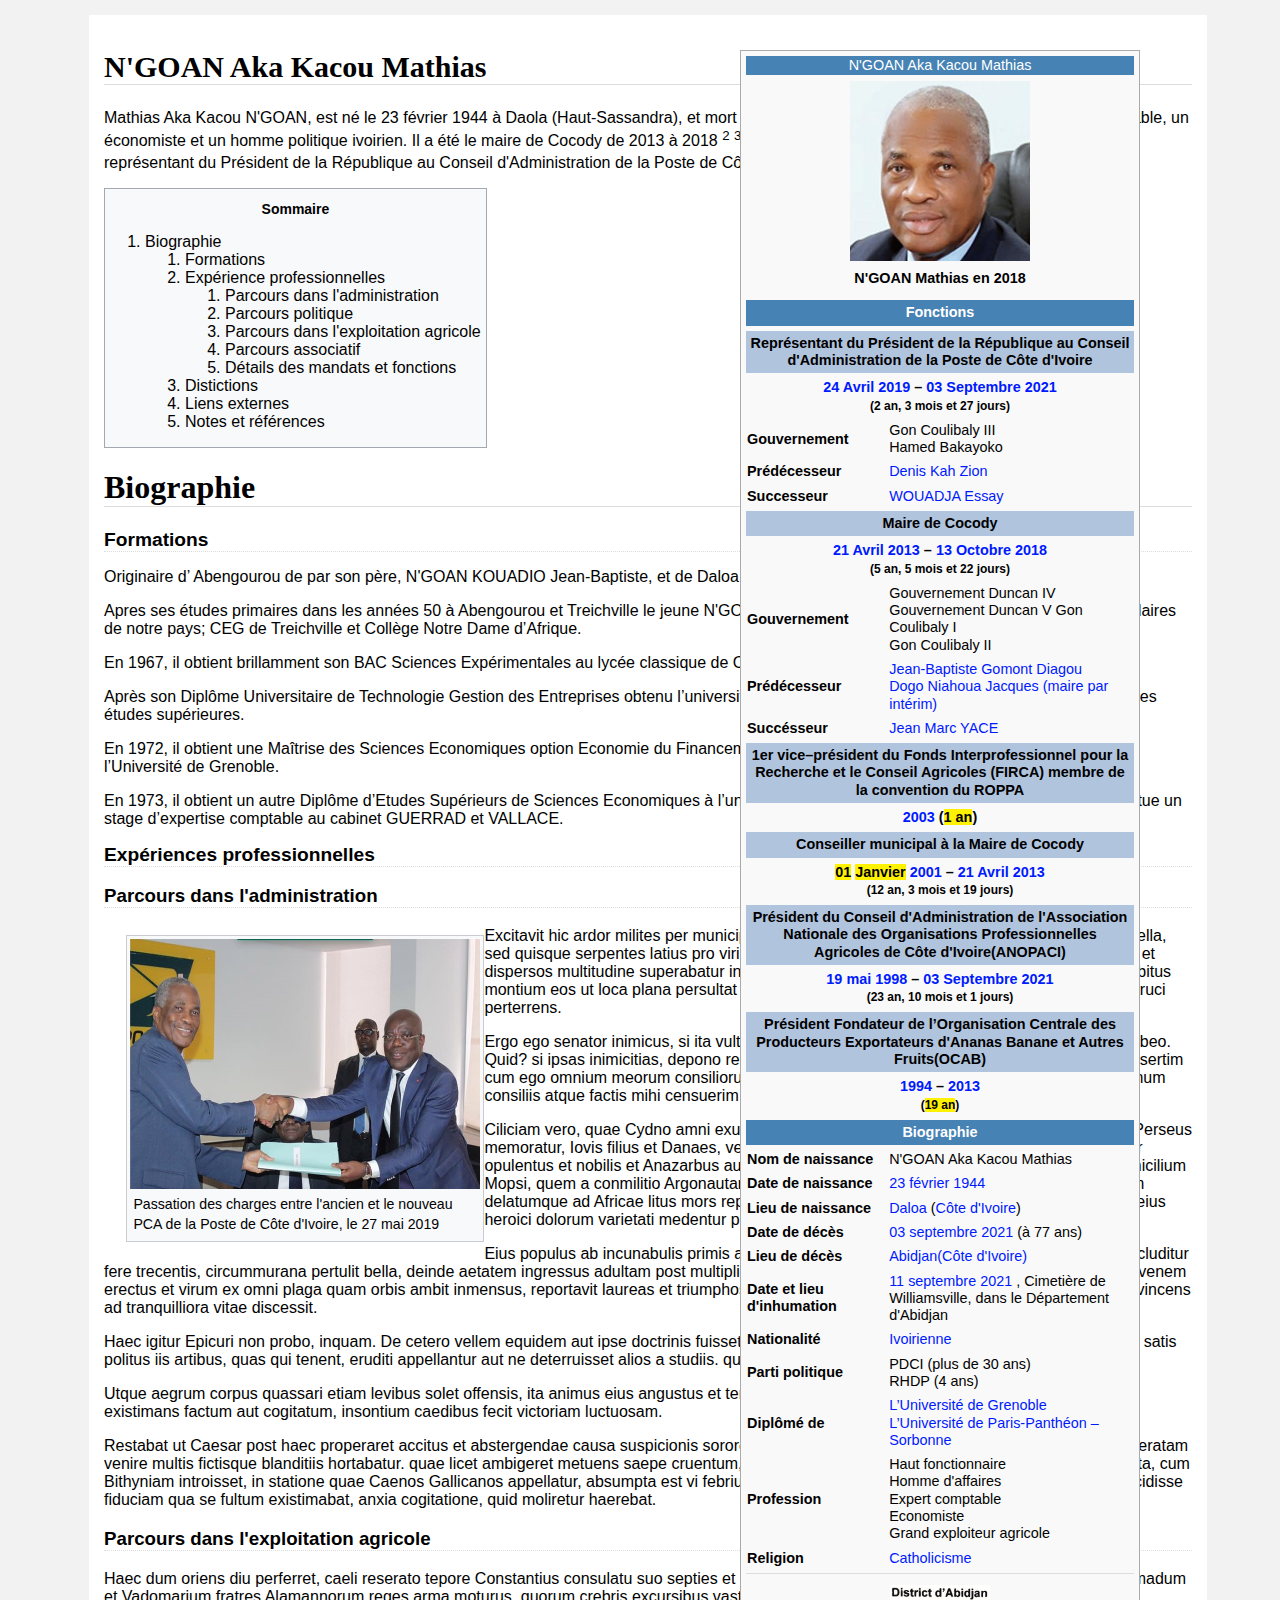
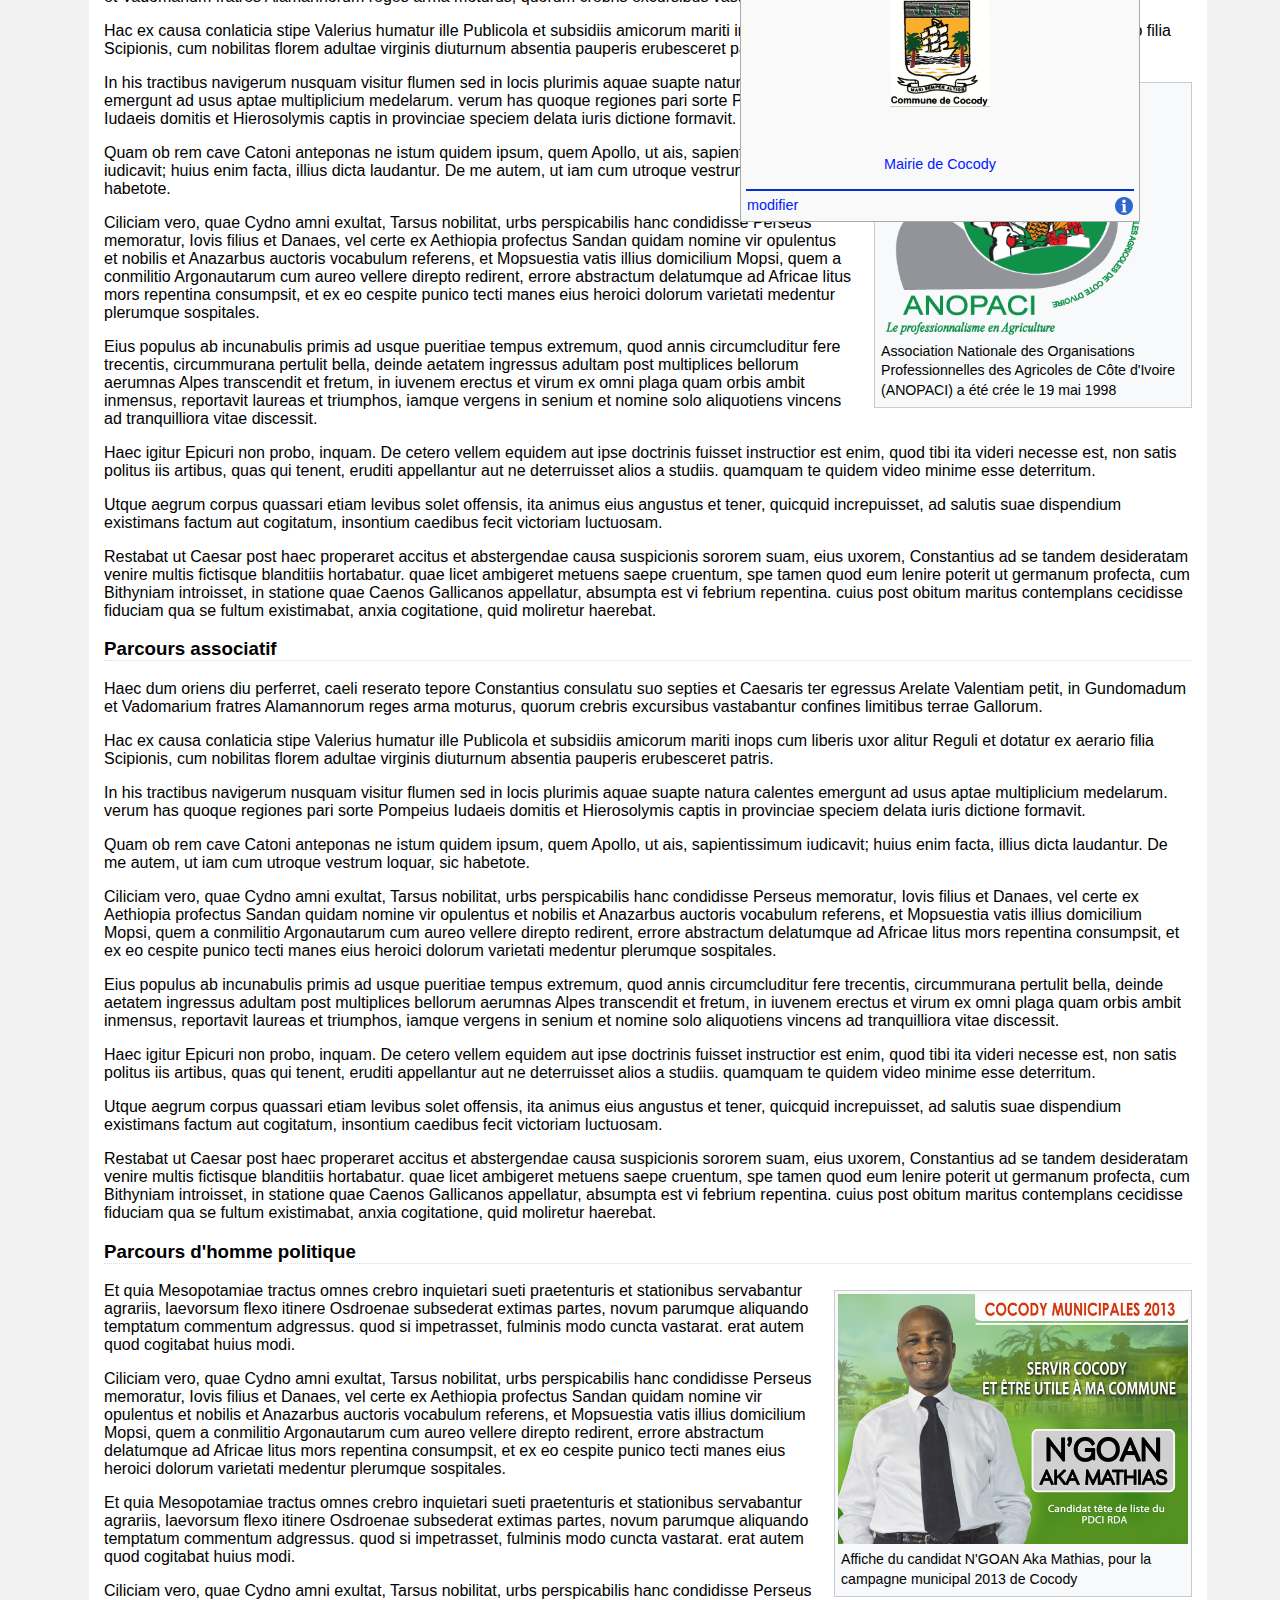
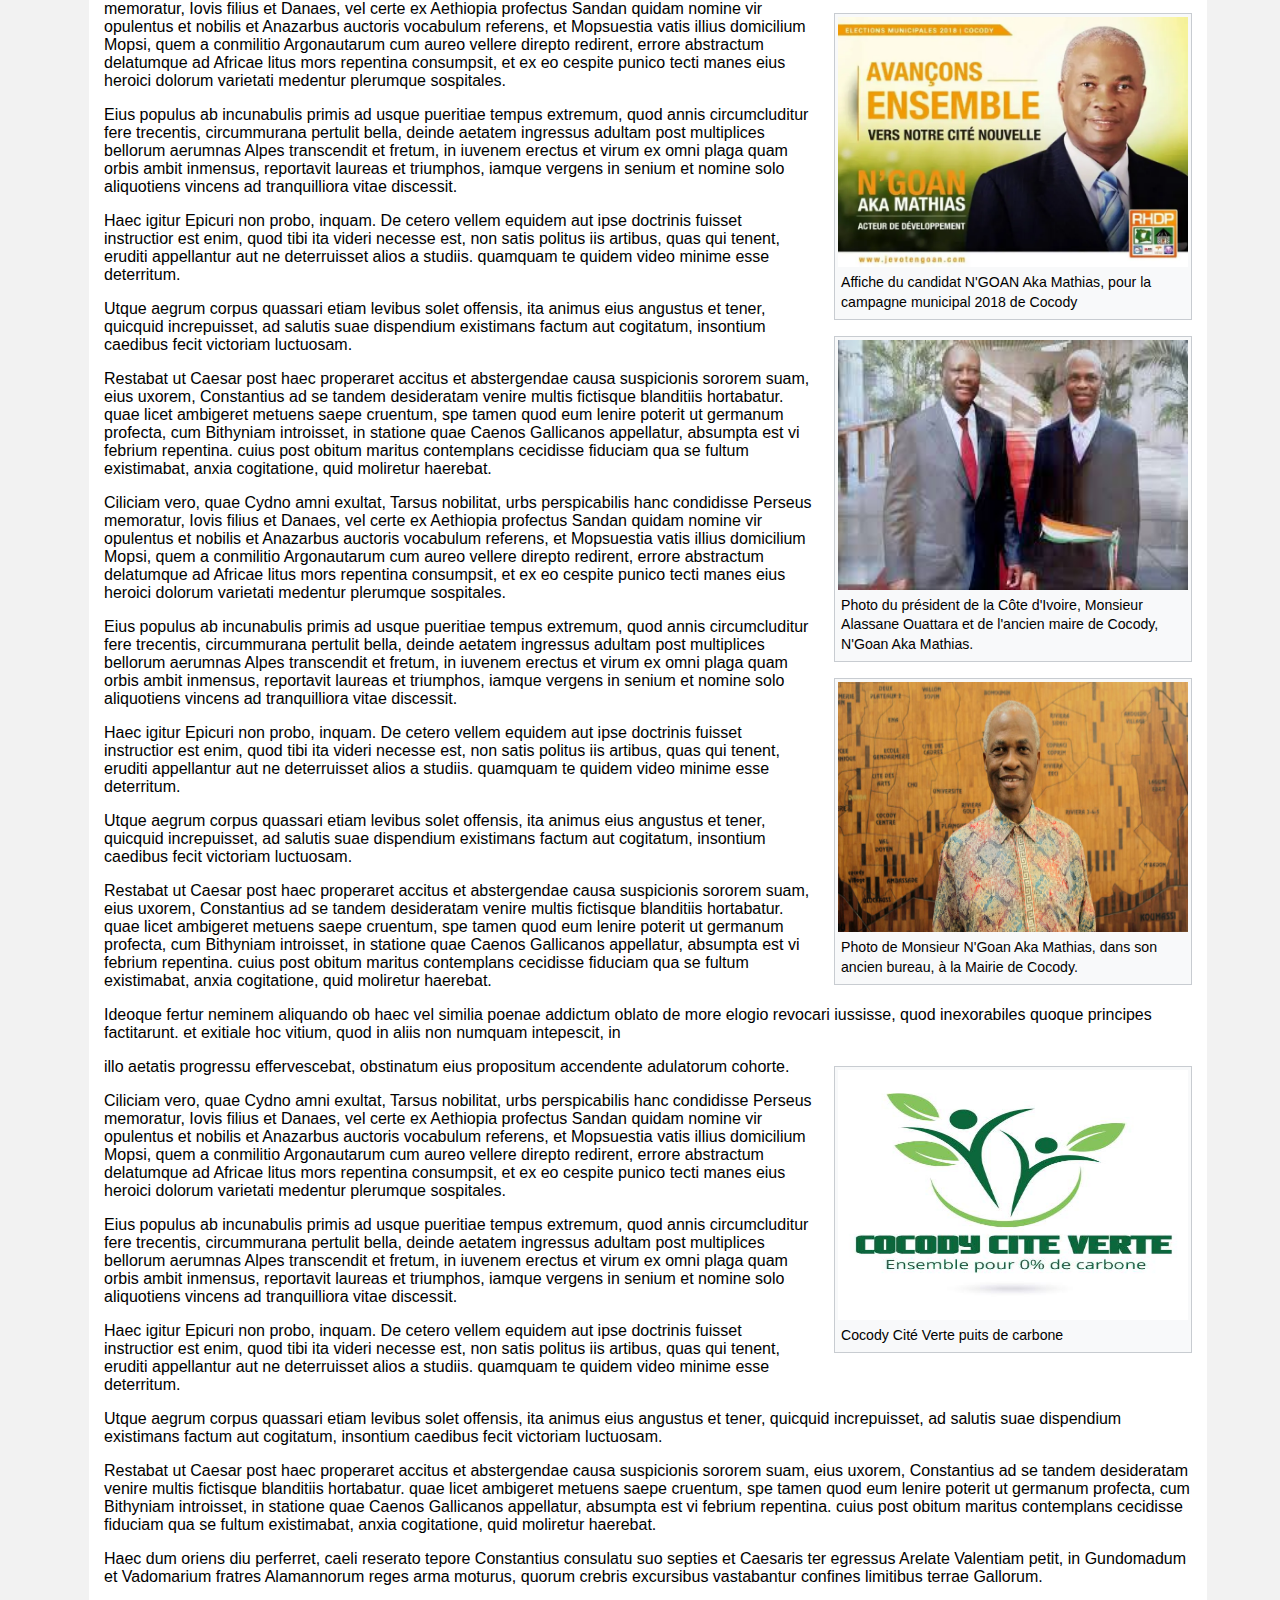
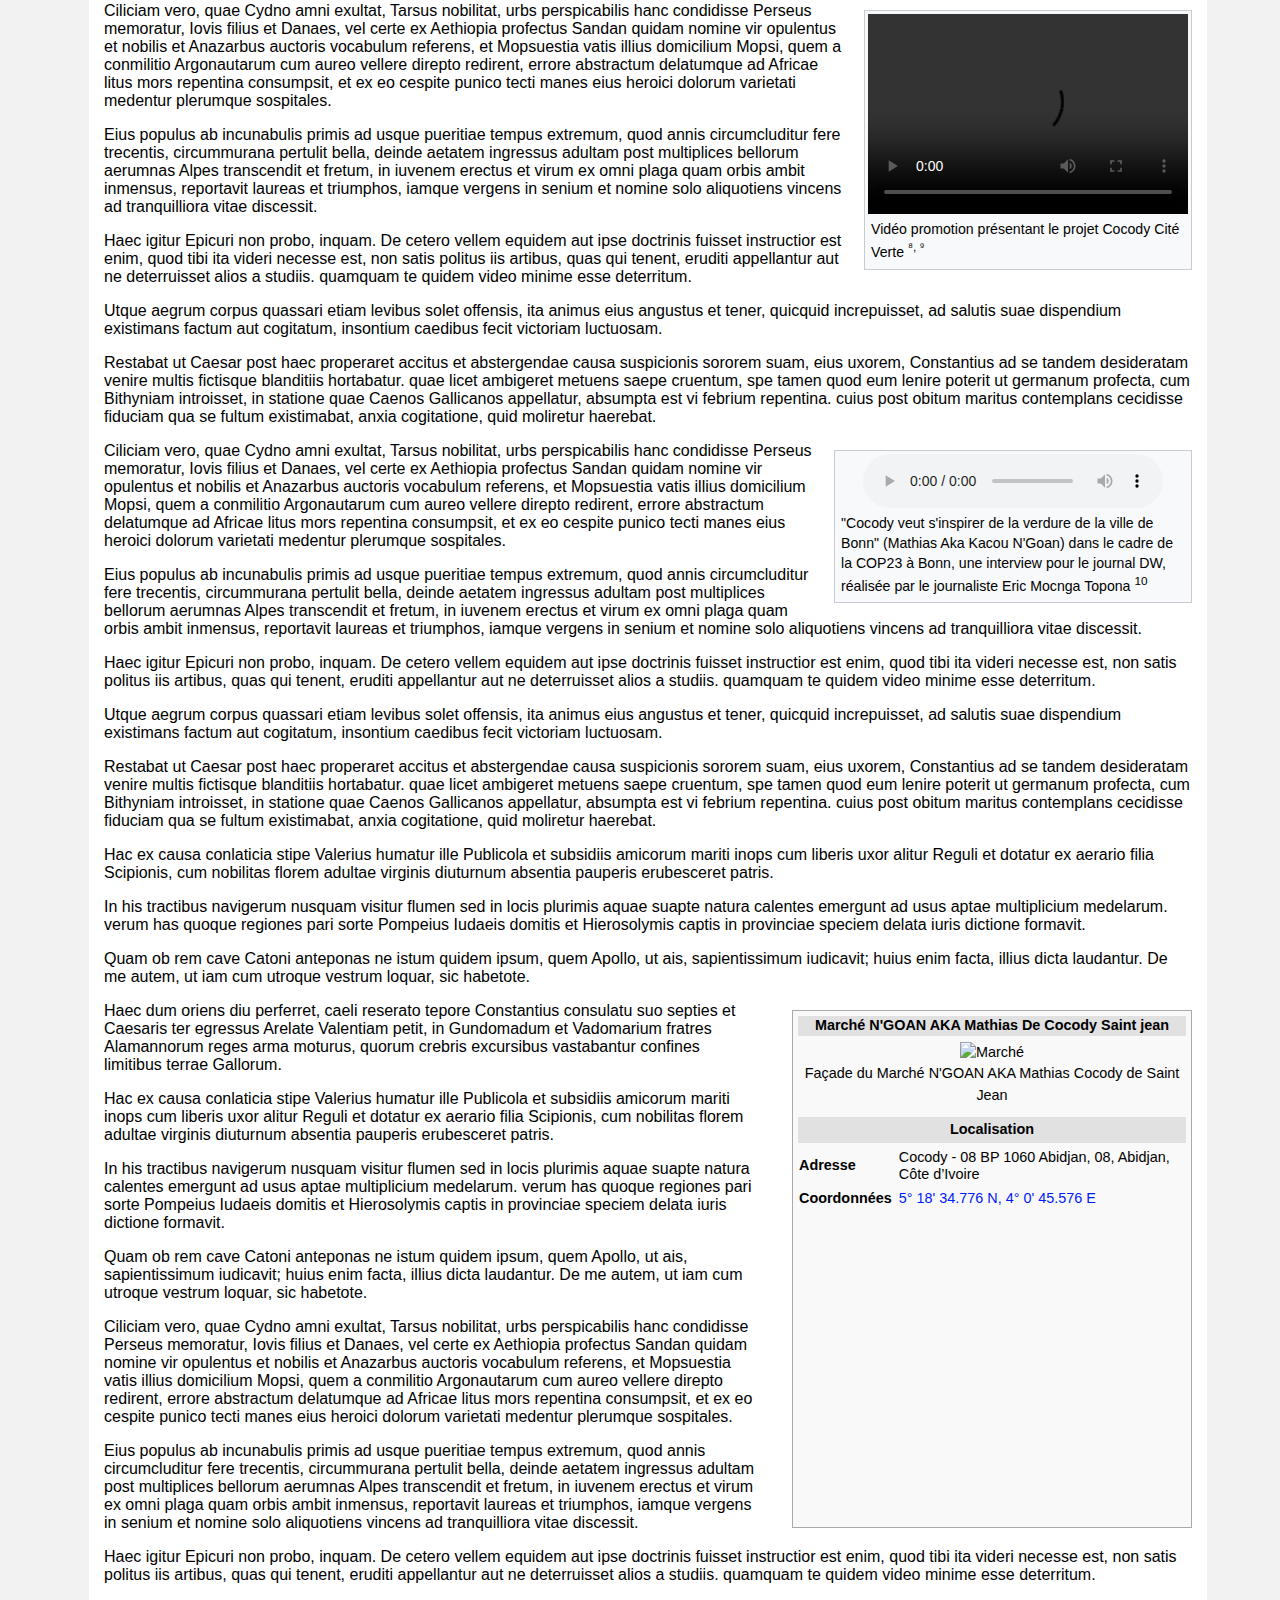
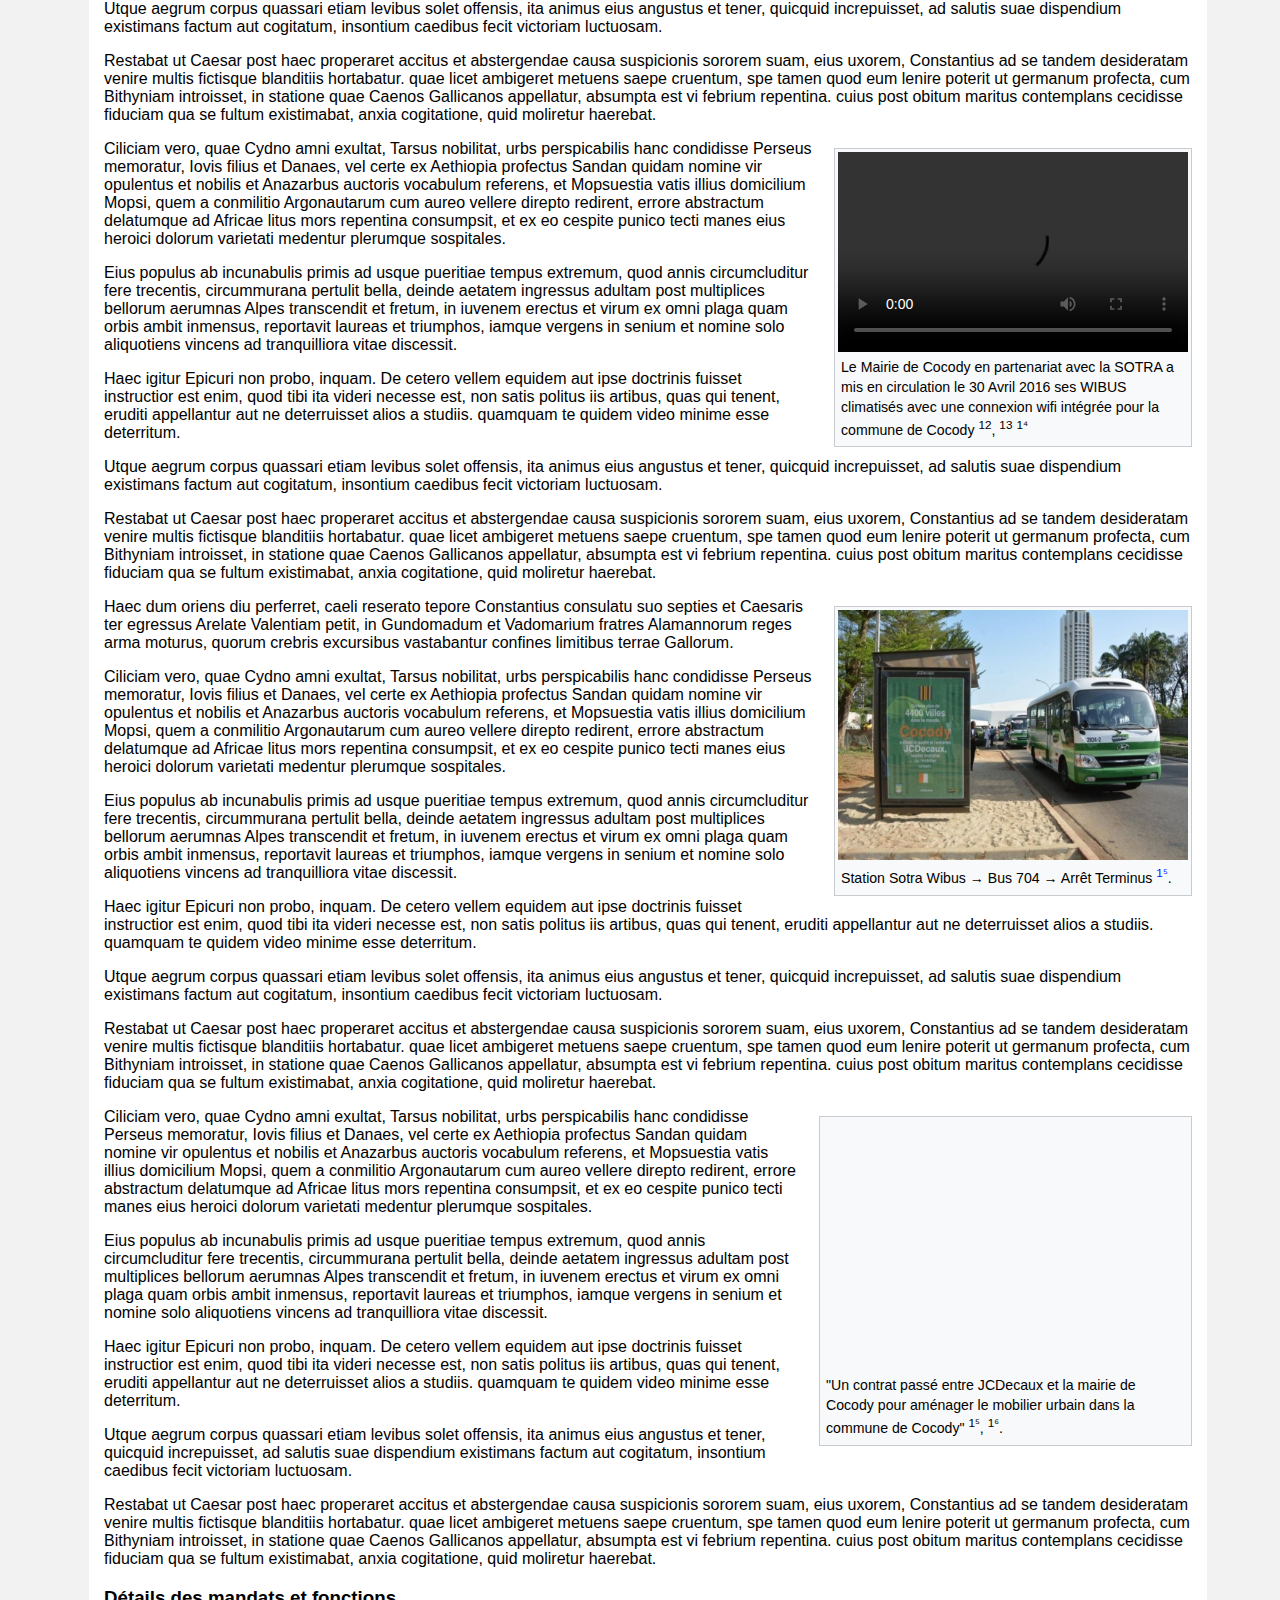
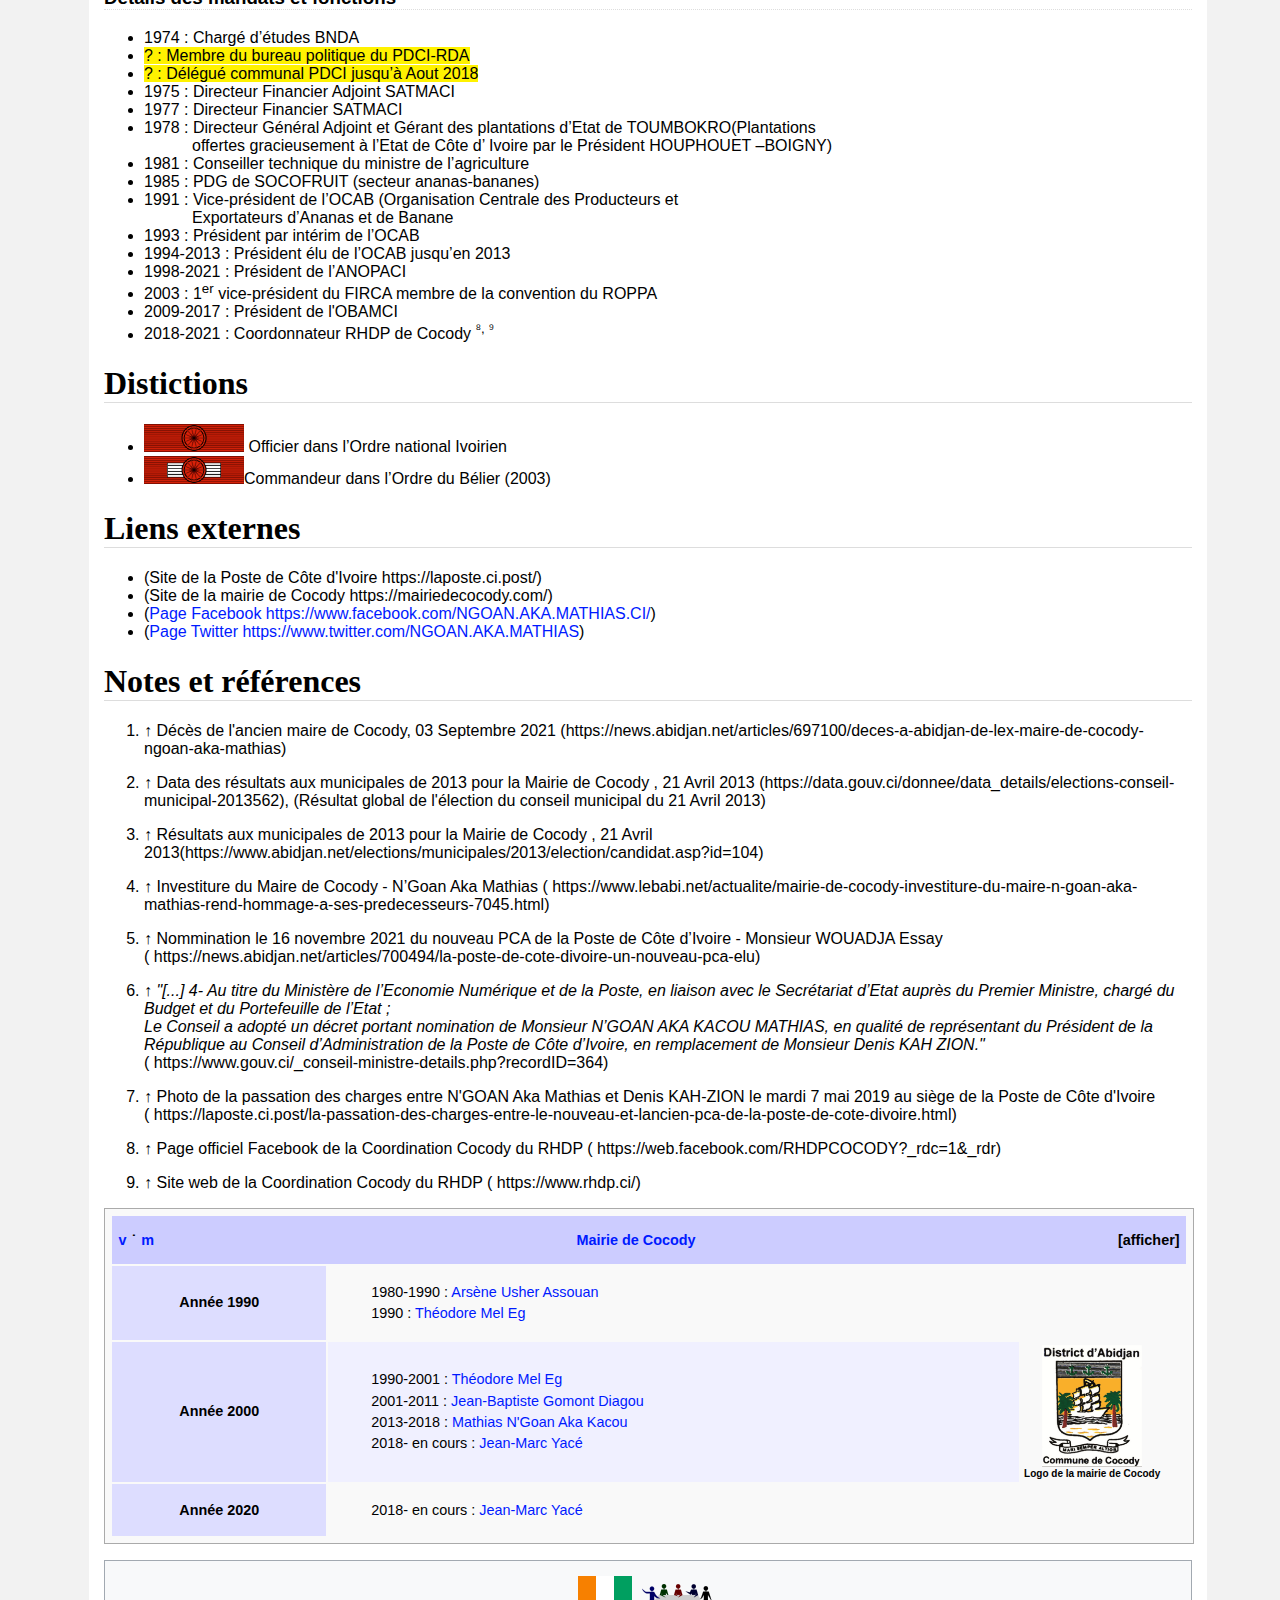
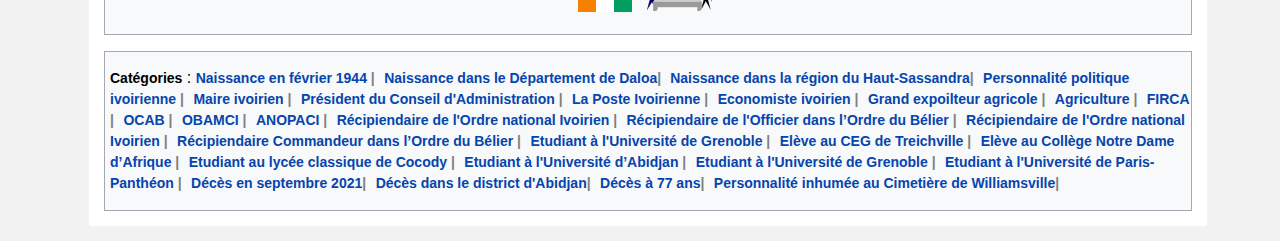
==== index.html @ 284e98de "Rename ngam-maj-media-queries.html to index.html" ====
<!DOCTYPE html>
<html>
  <head>
    <meta charset="utf-8">
    <title>NGAM</title>
    <link rel="stylesheet" type="text/css" href="design/asset.css">
    <link rel="stylesheet" media="screen and (max-width:1000px)" type="text/css" href="design/reso-smartphone.css">
    <link rel="stylesheet" type="text/css" href="fonts/fonts.css">
    <link rel="icon" type="image/jpg" sizes="16x16" href="imgs/logos/logo_wikipedia.png">
    <link rel="stylesheet" type="text/css" href="design/shape.css">
  </head>
  <body>
    <a href="top-arrow"></a>
    <div class="content-container">
      <main id="content">
        <h1 class="t-name">N'GOAN Aka Kacou Mathias</h1>
        <!--<hr width="60%" align="left" color="#DDDDDD" border="4">-->
        <div class="intro">
          <p class="intro-descr">Mathias Aka Kacou N'GOAN, est né le 23 février 1944 à <a href="https://fr.wikipedia.org/wiki/Daloa">Daola</a> <a href="https://fr.wikipedia.org/wiki/Haut-Sassandra">(Haut-Sassandra)</a>, et mort le 03 septembre 2021 <a href="https://news.abidjan.net/articles/697100/deces-a-abidjan-de-lex-maire-de-cocody-ngoan-aka-mathias" target="_blank" class="exposant"><span id="up-one">1</span></a>, à <a href="https://fr.wikipedia.org/wiki/Abidjan" target="_blank">Abidjan</a>, est un expert comptable, un économiste et un homme politique ivoirien. Il a été le maire de <a href="https://fr.wikipedia.org/wiki/Cocody" target="_blank" >Cocody</a>  de 2013 à 2018 <a href="https://www.abidjan.net/elections/municipales/2013/election/candidat.asp?id=104" target="_blank" class="exposant"><span id="up-two">2</span></a> <a href="https://data.gouv.ci/donnee/data_details/elections-conseil-municipal-2013562" target="_blank" class="exposant"><span id="up-three">3</span></a> <a href="https://www.lebabi.net/actualite/mairie-de-cocody-investiture-du-maire-n-goan-aka-mathias-rend-hommage-a-ses-predecesseurs-7045.html" target="_blank" class="exposant"><span id="up-four">4</span></a>. Du 24 Avril 2019 au 03 Septembre 2021 <a href="https://news.abidjan.net/articles/700494/la-poste-de-cote-divoire-un-nouveau-pca-elu" target="_blank" class="exposant"><span id="up-five">5</span></a>, il a été le représentant du <a href="https://fr.wikipedia.org/wiki/Alassane_Ouattara">Président de la République</a> au Conseil d'Administration de la <a href="https://fr.wikipedia.org/wiki/La_Poste_de_C%C3%B4te_d%27Ivoire" target="_blank">Poste de Côte d'Ivoire</a> <a href="http://www.gouv.ci/_conseil-ministre-details.php?recordID=364" target="_blank" class="exposant"><span id="up-six">6</span></a> <a href="https://laposte.ci.post/la-passation-des-charges-entre-le-nouveau-et-lancien-pca-de-la-poste-de-cote-divoire.html" target="_blank" class="exposant"><span id="up-seven">7</span></a>.
          </p>
          <!-- <p>Expert comptable de profession et économiste de profession, il adhère au PDCI en ****. </p>
            <p>Economiste (à compléter)</p>
            <p>Homme d'affaires (à compléter)</p>
            <p>Homme politique (à compléter)</p> -->
        </div>
        <div class="sum">
          <h2 id="t1-nav">Sommaire</h2>
          <nav>
            <ol>
            <li>
              <a href="#bio">Biographie</a>
              <ol>
                <li><a href="#training">Formations</a></li>
                <li>
                  <a href="#exp-pro">Expérience professionnelles</a>
                  <ol>
                    <li>
                      <a href="#pol-a">Parcours dans l'administration</a>
                    </li>
                      <!-- <li>
                      <a href="#pol-h-a">Parcours d'homme d'affaires</a>
                      </li> -->
                    <li>
                      <a href="#pol-p">Parcours politique</a>
                    </li>
                    <li>
                      <a href="#pol-gea">Parcours dans l'exploitation agricole</a>
                    </li>
                    <li>
                      <a href="#pol-asso">Parcours associatif</a>
                    </li>
                    <li>
                      <a href="#fonct">Détails des mandats et fonctions</a>
                    </li>
                  </ol>
                </li>
                <li>
                  <a href="#distinctions">Distictions</a>
                </li>
                <li>
                  <a href="#link-ex">Liens externes</a>
                </li>
                <!-- <li>
                  <a href="#biblio">Bibliographie</a>
                  </li> -->
                <li>
                  <a href="#ref">Notes et références</a>
                </li>
                <!-- <li>
                  <a href="#adds">Voir aussi</a>
                  <ol>
                    <li><a href="#connexes">Articles connexes</a></li>
                  </ol>
                  </li> -->
              </ol>
          </nav>
        </div>
        <div class="sidebar-right">
        <table class="tb-right">
        <tbody>
        <tr>
        <td colspan="2" class="entete" style="background-color:#4682B4;color:#FFFFFF; text-align: center;">N'GOAN Aka Kacou Mathias</td>
        </tr>
        <tr>
        <th colspan="2" style="text-align:center; line-height: 1.5em;"><a href="imgs/NGAM.jpg" class="image" title="N'GOAN Mathias"><img alt="Illustration" src="imgs/NGAM.jpg" decoding="async" width="auto" height="auto"></a> <br>N'GOAN Mathias en 2018</th>
        </tr> 
        <tr>
        <tr><th colspan="2" style="padding:4px; text-align:center; background-color:#4682B4; color:#FFFFFF">Fonctions</th></tr>
        </tr>
        <tr>
        <th colspan="2" style="padding:4px; text-align:center; background-color:#B0C4DE; color:#000000">Représentant du Président de la République au Conseil d'Administration de la Poste de Côte d'Ivoire
        </th>
        </tr>
        <tr>
        <td colspan="2" style="text-align:center;">
        <b><time class="nowrap date-lien" datetime="2019-04-24" data-sort-value="2019-04-24"><a href="" title="24 Avril">24</a> <a href="" title="Janvier 2017">Avril</a> <a href="" title="2019">2019</a></time> – <time class="nowrap date-lien" datetime="2021-09-03" data-sort-value="2021-09-03"><a href="" title="03 Septembre">03</a> <a href="" title="Septembre 2021">Septembre</a> <a href="" title="2021">2021</a></time><br><small>(<span data-sort-value="&amp;&amp;&amp;&amp;&amp;&amp;&amp;&amp;&amp;&amp;&amp;&amp;0540" class="datasortkey">2&nbsp;an, 3&nbsp;mois et 27&nbsp;jours</span>)</small></b>
        </td>
        </tr>
        <tr>
        <th scope="row" style="text-align:left;">Gouvernement
        </th>
        <td><a href="https://fr.wikipedia.org/wiki/Gouvernement_Coulibaly_III/Bakayoko" title="Gon Coulibaly I">Gon Coulibaly III</a><br/>
        <a href="https://fr.wikipedia.org/wiki/Gouvernement_Coulibaly_III/Bakayoko" title="Hamed Bakayoko">Hamed Bakayoko</a>
        </td>
        </tr>
        <tr>
        <th scope="row" style="text-align:left;">Prédécesseur
        </th>
        <td><a href="" title="Denis Kah Zion">Denis Kah Zion</a>
        </td>
        </tr>
        <tr>
        <th scope="row" style="text-align:left;">Successeur
        </th>
        <td><a href="" title="WOUADJA Essay" target="_blank"> WOUADJA Essay</a> 
        </td>
        </tr>
        <tr>
        <th colspan="2" style="padding:4px; text-align:center; background-color:#B0C4DE; color:#000000">Maire de Cocody
        </th>
        </tr>
        <tr>
        <td colspan="2" style="text-align:center;"><b><time class="nowrap date-lien" datetime="2013-04-21" data-sort-value="2013-04-21"><a href="" title="21 Avril">21</a> <a href="" title="Janvier 2017">Avril</a> <a href="" title="2013">2013</a></time> – <time class="nowrap date-lien" datetime="2018-07-04" data-sort-value="2018-10-13"><a href="" title="13 Octobre">13</a> <a href="" title="Octobre 2018">Octobre</a> <a href="" title="2018">2018</a></time><br><small>(<span data-sort-value="&amp;&amp;&amp;&amp;&amp;&amp;&amp;&amp;&amp;&amp;&amp;&amp;0540" class="datasortkey">5&nbsp;an, 5&nbsp;mois et 22&nbsp;jours</span>)</small></b></td>
        </tr>
        <tr>
        <th scope="row" style="text-align:left;">Gouvernement
        </th>
        <td>
        <a href="https://fr.wikipedia.org/wiki/Gouvernement_Duncan_IV" title="Gouvernement Duncan IV">Gouvernement Duncan IV</a><br/>
        <a href="https://fr.wikipedia.org/wiki/Gouvernement_Duncan_V" title="Gouvernement Duncan V">Gouvernement Duncan V</a>
        <a href="https://fr.wikipedia.org/wiki/Gouvernement_Coulibaly_I" title="Gon Coulibaly I">Gon Coulibaly I</a><br/>
        <a href="https://fr.wikipedia.org/wiki/Gouvernement_Coulibaly_II" title="Gon Coulibaly II">Gon Coulibaly II</a>
        </td>
        </tr>
        <tr>
        <th scope="row" style="text-align:left;">Prédécesseur
        </th>
        <td><a href="" title="Jean-Baptiste Gomont Diagou">Jean-Baptiste Gomont Diagou</a><br/>
        <a href="" title="Dogo Niahoua Jacques">Dogo Niahoua Jacques (maire par intérim)</a>
        </td>
        </tr>
        <th scope="row" style="text-align:left;">Succésseur
        </th>
        <td><a href="" title="Jean Marc YACE">Jean Marc YACE</a>
        </td>
        </tr>
        <tr>
        <th colspan="2" style="padding:4px; text-align:center; background-color:#B0C4DE; color:#000000">1er vice–président du Fonds Interprofessionnel pour la Recherche et le Conseil Agricoles (FIRCA) membre de la convention du ROPPA
        </th>
        </tr>
        <tr>
        <td colspan="2" style="text-align:center;"><b><time class="nowrap date-lien" datetime="1994" data-sort-value="1994"><a href="" title="21 Avril"><mark></mark></a> <a href="" title="Janvier 1994"><mark></mark></a> <a href="" title="2013">2003</a></time> <!-- – <time class="nowrap date-lien" datetime="2013" data-sort-value="2013"><a href="" title="2013"><mark></mark></a> <a href="" title="2013"><mark></mark></a> <a href="" title="2018">2013</a></time><br><small> -->(<span data-sort-value="&amp;&amp;&amp;&amp;&amp;&amp;&amp;&amp;&amp;&amp;&amp;&amp;0540" class="datasortkey"><mark>1&nbsp;an</mark></span>)</small></b></td>
        </tr>
        <tr>
        <th colspan="2" style="padding:4px; text-align:center; background-color:#B0C4DE; color:#000000">Conseiller municipal à la Maire de Cocody
        </th>
        </tr>
        <tr>
        <td colspan="2" style="text-align:center;"><b><time class="nowrap date-lien" datetime="2013-04-21" data-sort-value="2001-01-01"><a href="" title="01 Janvier"><mark>01</mark></a> <a href="" title="Janvier 2001"><mark>Janvier</mark></a> <a href="" title="2001">2001</a></time> – <time class="nowrap date-lien" datetime="2013-04-21" data-sort-value="2013-04-21"><a href="" title="21 Avril">21</a> <a href="" title="Octobre 2018">Avril</a> <a href="" title="2013">2013</a></time><br><small>(<span data-sort-value="&amp;&amp;&amp;&amp;&amp;&amp;&amp;&amp;&amp;&amp;&amp;&amp;0540" class="datasortkey">12&nbsp;an, 3&nbsp;mois et 19&nbsp;jours</span>)</small></b></td>
        </tr>
        <tr>
        <th colspan="2" style="padding:4px; text-align:center; background-color:#B0C4DE; color:#000000">Président du Conseil d'Administration de l'Association Nationale des Organisations Professionnelles Agricoles de Côte d'Ivoire(ANOPACI)
        </th>
        </tr>
        <tr>
          <td colspan="2" style="text-align:center;"><b><time class="nowrap date-lien" datetime="1998-05-19" data-sort-value="1998-05-19"><a href="" title="19 mai">19</a> <a href="" title="mai 1998">mai</a> <a href="" title="1998">1998</a></time> – <time class="nowrap date-lien" datetime="2021-09-03" data-sort-value="2021-09-03"><a href="" title="03 septembre">03</a> <a href="" title="Septembre 2021">Septembre</a> <a href="" title="2021">2021</a></time><br><small>(<span data-sort-value="&amp;&amp;&amp;&amp;&amp;&amp;&amp;&amp;&amp;&amp;&amp;&amp;0540" class="datasortkey">23&nbsp;an, 10&nbsp;mois et 1&nbsp;jours</span>)</small></b></td>
        </tr>
        <tr>
        <th colspan="2" style="padding:4px; text-align:center; background-color:#B0C4DE; color:#000000">Président Fondateur de l’Organisation Centrale des Producteurs Exportateurs d'Ananas Banane et Autres Fruits(OCAB)
        </th>
        </tr>
        <tr>
        <td colspan="2" style="text-align:center;"><b><time class="nowrap date-lien" datetime="1994" data-sort-value="1994"><a href="" title="21 Avril"><mark></mark></a> <a href="" title="Janvier 1994"><mark></mark></a> <a href="" title="2013">1994</a></time> – <time class="nowrap date-lien" datetime="2013" data-sort-value="2013"><a href="" title="2013"><mark></mark></a> <a href="" title="2013"><mark></mark></a> <a href="" title="2018">2013</a></time><br><small>(<span data-sort-value="&amp;&amp;&amp;&amp;&amp;&amp;&amp;&amp;&amp;&amp;&amp;&amp;0540" class="datasortkey"><mark>19&nbsp;an</mark></span>)</small></b></td>
        </tr>
        <!-- <tr>
          <th colspan="2" style="padding:4px; text-align:center; background-color:#B0C4DE; color:#000000">Président Fondateur de l’Organisation des producteurs –exportateurs de Bananes, Ananas, de Mangues et autres fruits de COTE D'IVOIRE(OBAMCI)
          </th>
          </tr>
          <tr>
          <td colspan="2" style="text-align:center;"><b><time class="nowrap date-lien" datetime="1994" data-sort-value="1994"><a href="" title="10 Août"><mark>10</mark></a> <a href="" title="Août 2009"><mark>Août</mark></a> <a href="" title="2013">2009</a></time> – <time class="nowrap date-lien" datetime="2013" data-sort-value="2013"><a href="" title="2013"><mark></mark></a> <a href="" title="2013"><mark></mark></a> <a href="" title="2018">2013</a></time><br><small>(<span data-sort-value="&amp;&amp;&amp;&amp;&amp;&amp;&amp;&amp;&amp;&amp;&amp;&amp;0540" class="datasortkey"><mark>19&nbsp;an</mark></span>)</small></b></td>
          </tr> -->
        <tr>
        <th colspan="2" style="padding:4px; text-align:center; background-color:#4682B4; color:#FFFFFF">Biographie</th>
        </tr>
        <tr>
        <th scope="row" style="text-align:left;"><span class="nowrap">Nom de naissance</span>
        </th>
        <td>N'GOAN Aka Kacou Mathias
        </td>
        </tr>
        <tr>
        <th scope="row" style="text-align:left;"><span class="nowrap">Date de naissance</span>
        </th>
        <td><time class="nowrap date-lien bday" datetime="1944-02-23" data-sort-value="1944-02-23"><a href="" title="23 Février">23</a> <a href="" title="Février 1944">février</a> <a href="" title="1944">1944</a></time> <span class="noprint"></span>
        </td>
        </tr>
        <tr>
        <th scope="row" style="text-align:left;"><span class="nowrap">Lieu de naissance</span>
        </th>
        <td><a href="" title="Daloa">Daloa</a> (<a href="" title="Côte d'Ivoire">Côte d'Ivoire</a>)
        </td>
        </tr> 
        <tr>
          <th scope="row" style="text-align:left;"><span class="nowrap">Date de décès</span>
          </th>
          <td><time class="nowrap date-lien bday" datetime="2021-09-03" data-sort-value="2021-09-03"><a href="" title="03 Septembre">03</a> <a href="" title="03 Septembre 2021">septembre</a> <a href="" title="2021">2021</a></time> <span class="noprint">(à 77&nbsp;ans)</span>
          </td>
          </tr>
          <tr>
          <th scope="row" style="text-align:left;"><span class="nowrap">Lieu de décès</span>
          </th>
          <td>
            <a href="" title="Abidjan">Abidjan(Côte d'Ivoire)</a>
          </td>
          </tr>
          <tr>
          <th scope="row" style="text-align:left;"><span class="nowrap">Date et lieu d'inhumation</span>
          </th>
          <td>
            <time class="nowrap date-lien dday" datetime="2021-09-11" data-sort-value="2021-09-11"><a href="" title="11 Septembre">11</a> <a href="" title="11 Septembre 2021">septembre</a> <a href="" title="2021">2021</a></time>  , Cimetière de Williamsville, dans le Département d'Abidjan
          </td>
          </tr>
        <tr>
        <th scope="row" style="text-align:left;">Nationalité
        </th>
        <td><a href="" title="Côte d'Ivoire">Ivoirienne</a>
        </td>
        </tr>
        <tr>
        <th scope="row" style="text-align:left;"><span class="nowrap">Parti politique</span>
        </th>
        <td>
        <a href="https://fr.wikipedia.org/wiki/Parti_d%C3%A9mocratique_de_C%C3%B4te_d'Ivoire-Rassemblement_d%C3%A9mocratique_africain" title="">PDCI (plus de 30 ans)</a><br>
        <a href="/wiki/Rassemblement_des_houphou%C3%ABtistes_pour_la_d%C3%A9mocratie_et_la_paix" title="Rassemblement des houphouëtistes pour la démocratie et la paix">RHDP (4 ans)</a>
        </td>
        </tr>
        <tr>
        <th scope="row">Diplômé de
        </th>
        <td><a href="" title="">L’Université de Grenoble</a><br/>
        <a href="" title="">L’Université de Paris-Panthéon –Sorbonne</a>
        </td>
        </tr>
        <tr>
        <th scope="row">Profession
        </th>
        <td><a href="https://fr.wikipedia.org/wiki/Haute_fonction_publique" title="">Haut fonctionnaire</a><br/>
        <a href="https://fr.wikipedia.org/wiki/Personnalit%C3%A9_du_monde_des_affaires" title="">Homme d'affaires</a><br/>
        <a href="https://fr.wikipedia.org/wiki/Expert-comptable" title="">Expert comptable</a><br/>
        <a href="https://fr.wikipedia.org/wiki/%C3%89conomiste" title="">Economiste</a><br>
        <a href="https://fr.wikipedia.org/wiki/Exploitant_agricole" title="">Grand exploiteur agricole</a>
        </td>
        </tr>
        <tr>
        <th scope="row">Religion
        </th>
        <td><a href="" title="">Catholicisme</a><br/>
        </td>
        </tr>
        <tr>
        <td colspan="2" class="top-line"><div class="bloc-logo"><a href="" title=""><img src="imgs/logos/logo-mairie-cocody.jpg" alt="" width="100px" class="logo-mdc l-old-mdc"></div></a><br/>
        </td>
        </tr> 
        <tr>
        <td colspan="2" class="sec-last-col"><div class="bloc-logo"><p class="t-t"><a href="">Mairie de Cocody</a> </p></div>
        </td>
        </tr>
        <tr>
        <td colspan="2" class="last-col"><div class="bloc-logo">
        <a href="">modifier</a> 
        <a href=""><img src="imgs/pictos/info-simple.png" alt="" class="info-right"></a>
        </div>
        </td>
        </tr>
        </tbody>
        </table>
        </div>	
        <article id="left_side">
        <h1 id="bio">Biographie</h1>
        <h2 id="training">Formations</h2>
        <p>Originaire d’ Abengourou de par son père, N'GOAN KOUADIO Jean-Baptiste, et de Daloa de par sa mère.</p>
       <div class="p1">
         <p>Apres ses études primaires dans les années 50 à Abengourou et Treichville
          le jeune N'GOAN est admis dans les plus prestigieuses écoles secondaires de notre pays; CEG de Treichville et Collège Notre Dame d’Afrique.</p>
        <p>En 1967, il obtient brillamment son BAC Sciences Expérimentales au lycée classique de Cocody.</p>
        <p>Après son Diplôme Universitaire de Technologie Gestion des Entreprises obtenu l’université d’Abidjan en 1969, il Part en France pour poursuivre ses études supérieures.</p>
        <p>En 1972, il obtient une Maîtrise des Sciences Economiques option Economie du Financement et un Diplôme d’Etudes Comptables Supérieures à l’Université de Grenoble.</p>
        <p>En 1973, il obtient un autre Diplôme d’Etudes Supérieurs de Sciences Economiques à l’université de PARIS-PANTHEON –SORBONNE puis effectue un stage d’expertise comptable au cabinet GUERRAD et VALLACE.</p>
        
       </div> 
        <h2 id="exp-pro">Expériences professionnelles</h2>
        <h3 id="pol-a">Parcours dans l'administration</h3>
       
        <div class="thumb p-left">
          <div class="thumbinner" style="width:350px;">
            <a href="imgs/passation-charges-pci.jpg" class="image"><img alt="" src="imgs/passation-charges-pci.jpg" decoding="async" width="350" height="250" class="thumbimage" data-file-width="1816" data-file-height="1368">
            </a>  
            <div class="thumbcaption">
              <div class="magnify">
                <a href="imgs/passation-charges-pci.jpg" class="internal" title="Agrandir">
                </a>
              </div>
                Passation des charges entre l'ancien et le nouveau PCA de la Poste de Côte d'Ivoire, le 27 mai 2019 
              </div>
          </div>
        </div>
        <div class="p1">
        <p>Excitavit hic ardor milites per municipia plurima, quae isdem conterminant, dispositos et castella, sed quisque serpentes latius pro viribus repellere moliens, nunc globis confertos, aliquotiens et dispersos multitudine superabatur ingenti, quae nata et educata inter editos recurvosque ambitus montium eos ut loca plana persultat et mollia, missilibus obvios eminus lacessens et ululatu truci perterrens.</p>
        <p>Ergo ego senator inimicus, si ita vultis, homini, amicus esse, sicut semper fui, rei publicae debeo. Quid? si ipsas inimicitias, depono rei publicae causa, quis me tandem iure reprehendet, praesertim cum ego omnium meorum consiliorum atque factorum exempla semper ex summorum hominum consiliis atque factis mihi censuerim petenda.</p>
      </div>
      <p>Ciliciam vero, quae Cydno amni exultat, Tarsus nobilitat, urbs perspicabilis hanc condidisse Perseus memoratur, Iovis filius et Danaes, vel certe ex Aethiopia profectus Sandan quidam nomine vir opulentus et nobilis et Anazarbus auctoris vocabulum referens, et Mopsuestia vatis illius domicilium Mopsi, quem a conmilitio Argonautarum cum aureo vellere direpto redirent, errore abstractum delatumque ad Africae litus mors repentina consumpsit, et ex eo cespite punico tecti manes eius heroici dolorum varietati medentur plerumque sospitales.</p>
        <p>Eius populus ab incunabulis primis ad usque pueritiae tempus extremum, quod annis circumcluditur fere trecentis, circummurana pertulit bella, deinde aetatem ingressus adultam post multiplices bellorum aerumnas Alpes transcendit et fretum, in iuvenem erectus et virum ex omni plaga quam orbis ambit inmensus, reportavit laureas et triumphos, iamque vergens in senium et nomine solo aliquotiens vincens ad tranquilliora vitae discessit.</p>
        <p>Haec igitur Epicuri non probo, inquam. De cetero vellem equidem aut ipse doctrinis fuisset instructior est enim, quod tibi ita videri necesse est, non satis politus iis artibus, quas qui tenent, eruditi appellantur aut ne deterruisset alios a studiis. quamquam te quidem video minime esse deterritum.</p>
        <p>Utque aegrum corpus quassari etiam levibus solet offensis, ita animus eius angustus et tener, quicquid increpuisset, ad salutis suae dispendium existimans factum aut cogitatum, insontium caedibus fecit victoriam luctuosam.</p>
        <p>Restabat ut Caesar post haec properaret accitus et abstergendae causa suspicionis sororem suam, eius uxorem, Constantius ad se tandem desideratam venire multis fictisque blanditiis hortabatur. quae licet ambigeret metuens saepe cruentum, spe tamen quod eum lenire poterit ut germanum profecta, cum Bithyniam introisset, in statione quae Caenos Gallicanos appellatur, absumpta est vi febrium repentina. cuius post obitum maritus contemplans cecidisse fiduciam qua se fultum existimabat, anxia cogitatione, quid moliretur haerebat.</p>
        

        <h3 id="pol-gea">Parcours dans l'exploitation agricole</h3>

          <p>Haec dum oriens diu perferret, caeli reserato tepore Constantius consulatu suo septies et Caesaris ter egressus Arelate Valentiam petit, in Gundomadum et Vadomarium fratres Alamannorum reges arma moturus, quorum crebris excursibus vastabantur confines limitibus terrae Gallorum.</p>
          <p>Hac ex causa conlaticia stipe Valerius humatur ille Publicola et subsidiis amicorum mariti inops cum liberis uxor alitur Reguli et dotatur ex aeraribco filia Scipionis, cum nobilitas florem adultae virginis diuturnum absentia pauperis erubesceret patris.</p>

          <div class="thumb p-right">
            <div class="thumbinner" style="width:310px;">
              <a href="imgs/logos/anopaci-logo.png" class="image"><img alt="" src="imgs/logos/anopaci-logo.png" decoding="async" width="300" height="250" class="thumbimage" data-file-width="1816" data-file-height="1368">
              </a>  
              <div class="thumbcaption">
                <div class="magnify">
                  <a href="imgs/logos/anopaci-logo.png" class="internal" title="Agrandir">
                  </a>
                </div>
                  Association Nationale des Organisations Professionnelles des Agricoles de Côte d'Ivoire (ANOPACI) a été crée le 19 mai 1998 
                </div>
            </div>
          </div>

          <p>In his tractibus navigerum nusquam visitur flumen sed in locis plurimis aquae suapte natura calentes emergunt ad usus aptae multiplicium medelarum. verum has quoque regiones pari sorte Pompeius Iudaeis domitis et Hierosolymis captis in provinciae speciem delata iuris dictione formavit.</p>
          <p>Quam ob rem cave Catoni anteponas ne istum quidem ipsum, quem Apollo, ut ais, sapientissimum iudicavit; huius enim facta, illius dicta laudantur. De me autem, ut iam cum utroque vestrum loquar, sic habetote.</p>
          <p>Ciliciam vero, quae Cydno amni exultat, Tarsus nobilitat, urbs perspicabilis hanc condidisse Perseus memoratur, Iovis filius et Danaes, vel certe ex Aethiopia profectus Sandan quidam nomine vir opulentus et nobilis et Anazarbus auctoris vocabulum referens, et Mopsuestia vatis illius domicilium Mopsi, quem a conmilitio Argonautarum cum aureo vellere direpto redirent, errore abstractum delatumque ad Africae litus mors repentina consumpsit, et ex eo cespite punico tecti manes eius heroici dolorum varietati medentur plerumque sospitales.</p>
<p>Eius populus ab incunabulis primis ad usque pueritiae tempus extremum, quod annis circumcluditur fere trecentis, circummurana pertulit bella, deinde aetatem ingressus adultam post multiplices bellorum aerumnas Alpes transcendit et fretum, in iuvenem erectus et virum ex omni plaga quam orbis ambit inmensus, reportavit laureas et triumphos, iamque vergens in senium et nomine solo aliquotiens vincens ad tranquilliora vitae discessit.</p>
<p>Haec igitur Epicuri non probo, inquam. De cetero vellem equidem aut ipse doctrinis fuisset instructior est enim, quod tibi ita videri necesse est, non satis politus iis artibus, quas qui tenent, eruditi appellantur aut ne deterruisset alios a studiis. quamquam te quidem video minime esse deterritum.</p>
<p>Utque aegrum corpus quassari etiam levibus solet offensis, ita animus eius angustus et tener, quicquid increpuisset, ad salutis suae dispendium existimans factum aut cogitatum, insontium caedibus fecit victoriam luctuosam.</p>
<p>Restabat ut Caesar post haec properaret accitus et abstergendae causa suspicionis sororem suam, eius uxorem, Constantius ad se tandem desideratam venire multis fictisque blanditiis hortabatur. quae licet ambigeret metuens saepe cruentum, spe tamen quod eum lenire poterit ut germanum profecta, cum Bithyniam introisset, in statione quae Caenos Gallicanos appellatur, absumpta est vi febrium repentina. cuius post obitum maritus contemplans cecidisse fiduciam qua se fultum existimabat, anxia cogitatione, quid moliretur haerebat.</p>


          <h3 id="pol-asso">Parcours associatif</h3>

          <p>Haec dum oriens diu perferret, caeli reserato tepore Constantius consulatu suo septies et Caesaris ter egressus Arelate Valentiam petit, in Gundomadum et Vadomarium fratres Alamannorum reges arma moturus, quorum crebris excursibus vastabantur confines limitibus terrae Gallorum.</p>
          <p>Hac ex causa conlaticia stipe Valerius humatur ille Publicola et subsidiis amicorum mariti inops cum liberis uxor alitur Reguli et dotatur ex aerario filia Scipionis, cum nobilitas florem adultae virginis diuturnum absentia pauperis erubesceret patris.</p>
          <p>In his tractibus navigerum nusquam visitur flumen sed in locis plurimis aquae suapte natura calentes emergunt ad usus aptae multiplicium medelarum. verum has quoque regiones pari sorte Pompeius Iudaeis domitis et Hierosolymis captis in provinciae speciem delata iuris dictione formavit.</p>
          <p>Quam ob rem cave Catoni anteponas ne istum quidem ipsum, quem Apollo, ut ais, sapientissimum iudicavit; huius enim facta, illius dicta laudantur. De me autem, ut iam cum utroque vestrum loquar, sic habetote.</p>
          <p>Ciliciam vero, quae Cydno amni exultat, Tarsus nobilitat, urbs perspicabilis hanc condidisse Perseus memoratur, Iovis filius et Danaes, vel certe ex Aethiopia profectus Sandan quidam nomine vir opulentus et nobilis et Anazarbus auctoris vocabulum referens, et Mopsuestia vatis illius domicilium Mopsi, quem a conmilitio Argonautarum cum aureo vellere direpto redirent, errore abstractum delatumque ad Africae litus mors repentina consumpsit, et ex eo cespite punico tecti manes eius heroici dolorum varietati medentur plerumque sospitales.</p>
<p>Eius populus ab incunabulis primis ad usque pueritiae tempus extremum, quod annis circumcluditur fere trecentis, circummurana pertulit bella, deinde aetatem ingressus adultam post multiplices bellorum aerumnas Alpes transcendit et fretum, in iuvenem erectus et virum ex omni plaga quam orbis ambit inmensus, reportavit laureas et triumphos, iamque vergens in senium et nomine solo aliquotiens vincens ad tranquilliora vitae discessit.</p>
<p>Haec igitur Epicuri non probo, inquam. De cetero vellem equidem aut ipse doctrinis fuisset instructior est enim, quod tibi ita videri necesse est, non satis politus iis artibus, quas qui tenent, eruditi appellantur aut ne deterruisset alios a studiis. quamquam te quidem video minime esse deterritum.</p>
<p>Utque aegrum corpus quassari etiam levibus solet offensis, ita animus eius angustus et tener, quicquid increpuisset, ad salutis suae dispendium existimans factum aut cogitatum, insontium caedibus fecit victoriam luctuosam.</p>
<p>Restabat ut Caesar post haec properaret accitus et abstergendae causa suspicionis sororem suam, eius uxorem, Constantius ad se tandem desideratam venire multis fictisque blanditiis hortabatur. quae licet ambigeret metuens saepe cruentum, spe tamen quod eum lenire poterit ut germanum profecta, cum Bithyniam introisset, in statione quae Caenos Gallicanos appellatur, absumpta est vi febrium repentina. cuius post obitum maritus contemplans cecidisse fiduciam qua se fultum existimabat, anxia cogitatione, quid moliretur haerebat.</p>

          <!-- <h3 id="pol-h-a">Parcours d'homme d'affaires</h3>
          <p>Haec dum oriens diu perferret, caeli reserato tepore Constantius consulatu suo septies et Caesaris ter egressus Arelate Valentiam petit, in Gundomadum et Vadomarium fratres Alamannorum reges arma moturus, quorum crebris excursibus vastabantur confines limitibus terrae Gallorum.</p>
          <p>Hac ex causa conlaticia stipe Valerius humatur ille Publicola et subsidiis amicorum mariti inops cum liberis uxor alitur Reguli et dotatur ex aerario filia Scipionis, cum nobilitas florem adultae virginis diuturnum absentia pauperis erubesceret patris.</p>
          <p>In his tractibus navigerum nusquam visitur flumen sed in locis plurimis aquae suapte natura calentes emergunt ad usus aptae multiplicium medelarum. verum has quoque regiones pari sorte Pompeius Iudaeis domitis et Hierosolymis captis in provinciae speciem delata iuris dictione formavit.</p>
          <p>Quam ob rem cave Catoni anteponas ne istum quidem ipsum, quem Apollo, ut ais, sapientissimum iudicavit; huius enim facta, illius dicta laudantur. De me autem, ut iam cum utroque vestrum loquar, sic habetote.</p>
          -->
        <h3 id="pol-p">Parcours d'homme politique</h3>
        
        <div class="thumb p-right">
          <div class="thumbinner" style="width:350px;">
            <a href="imgs/campagnemairie2013.jpg" class="image"><img alt="" src="imgs/campagnemairie2013.jpg" decoding="async" width="350" height="250" class="thumbimage" data-file-width="1816" data-file-height="1368">
            </a>  
            <div class="thumbcaption">
              <div class="magnify">
                <a href="imgs/campagnemairie2013.jpg" class="internal" title="Agrandir">
                </a>
              </div>
                Affiche du candidat N'GOAN Aka Mathias, pour la campagne municipal 2013 de Cocody
              </div>
          </div>
        </div>
        <div class="thumb p-right">
          <div class="thumbinner" style="width:350px;">
            <a href="imgs/campagnemairie2018.webp" class="image"><img alt="" src="imgs/campagnemairie2018.webp" decoding="async" width="350" height="250" class="thumbimage" data-file-width="1816" data-file-height="1368">
            </a>  
            <div class="thumbcaption">
              <div class="magnify">
                <a href="imgs/campagnemairie2018.jpg" class="internal" title="Agrandir">
                </a>
              </div>
                Affiche du candidat N'GOAN Aka Mathias, pour la campagne municipal 2018 de Cocody
              </div>
          </div>
        </div>

        <p>Et quia Mesopotamiae tractus omnes crebro inquietari sueti praetenturis et stationibus servabantur agrariis, laevorsum flexo itinere Osdroenae subsederat extimas partes, novum parumque aliquando temptatum commentum adgressus. quod si impetrasset, fulminis modo cuncta vastarat. erat autem quod cogitabat huius modi.</p>
        <p>Ciliciam vero, quae Cydno amni exultat, Tarsus nobilitat, urbs perspicabilis hanc condidisse Perseus memoratur, Iovis filius et Danaes, vel certe ex Aethiopia profectus Sandan quidam nomine vir opulentus et nobilis et Anazarbus auctoris vocabulum referens, et Mopsuestia vatis illius domicilium Mopsi, quem a conmilitio Argonautarum cum aureo vellere direpto redirent, errore abstractum delatumque ad Africae litus mors repentina consumpsit, et ex eo cespite punico tecti manes eius heroici dolorum varietati medentur plerumque sospitales.</p>

        <div class="thumb p-right">
          <div class="thumbinner" style="width:350px;">
            <a href="imgs/PhotoMaire.jpg" class="image"><img alt="" src="imgs/PhotoMaire.jpg" decoding="async" width="350" height="250" class="thumbimage" data-file-width="1816" data-file-height="1368">
            </a>  
            <div class="thumbcaption">
              <div class="magnify">
                <a href="imgs/PhotoMaire.jpg" class="internal" title="Agrandir">
                </a>
              </div>
                Photo du président de la Côte d'Ivoire, Monsieur Alassane Ouattara et de l'ancien maire de Cocody, N'Goan Aka Mathias.
              </div>
          </div>
        </div>

        <p>Et quia Mesopotamiae tractus omnes crebro inquietari sueti praetenturis et stationibus servabantur agrariis, laevorsum flexo itinere Osdroenae subsederat extimas partes, novum parumque aliquando temptatum commentum adgressus. quod si impetrasset, fulminis modo cuncta vastarat. erat autem quod cogitabat huius modi.</p>
        <p>Ciliciam vero, quae Cydno amni exultat, Tarsus nobilitat, urbs perspicabilis hanc condidisse Perseus memoratur, Iovis filius et Danaes, vel certe ex Aethiopia profectus Sandan quidam nomine vir opulentus et nobilis et Anazarbus auctoris vocabulum referens, et Mopsuestia vatis illius domicilium Mopsi, quem a conmilitio Argonautarum cum aureo vellere direpto redirent, errore abstractum delatumque ad Africae litus mors repentina consumpsit, et ex eo cespite punico tecti manes eius heroici dolorum varietati medentur plerumque sospitales.</p>
        <p>Eius populus ab incunabulis primis ad usque pueritiae tempus extremum, quod annis circumcluditur fere trecentis, circummurana pertulit bella, deinde aetatem ingressus adultam post multiplices bellorum aerumnas Alpes transcendit et fretum, in iuvenem erectus et virum ex omni plaga quam orbis ambit inmensus, reportavit laureas et triumphos, iamque vergens in senium et nomine solo aliquotiens vincens ad tranquilliora vitae discessit.</p>
        <p>Haec igitur Epicuri non probo, inquam. De cetero vellem equidem aut ipse doctrinis fuisset instructior est enim, quod tibi ita videri necesse est, non satis politus iis artibus, quas qui tenent, eruditi appellantur aut ne deterruisset alios a studiis. quamquam te quidem video minime esse deterritum.</p>
        <p>Utque aegrum corpus quassari etiam levibus solet offensis, ita animus eius angustus et tener, quicquid increpuisset, ad salutis suae dispendium existimans factum aut cogitatum, insontium caedibus fecit victoriam luctuosam.</p>
        <p>Restabat ut Caesar post haec properaret accitus et abstergendae causa suspicionis sororem suam, eius uxorem, Constantius ad se tandem desideratam venire multis fictisque blanditiis hortabatur. quae licet ambigeret metuens saepe cruentum, spe tamen quod eum lenire poterit ut germanum profecta, cum Bithyniam introisset, in statione quae Caenos Gallicanos appellatur, absumpta est vi febrium repentina. cuius post obitum maritus contemplans cecidisse fiduciam qua se fultum existimabat, anxia cogitatione, quid moliretur haerebat.</p>        


        <div class="thumb p-right">
          <div class="thumbinner" style="width:350px;">
            <a href="imgs/NGoan_Aka_Kakou_Mathias_Maire_de_Cocody.jpg" class="image"><img alt="" src="imgs/NGoan_Aka_Kakou_Mathias_Maire_de_Cocody.jpg" decoding="async" width="350" height="250" class="thumbimage" data-file-width="1816" data-file-height="1368">
            </a>  
            <div class="thumbcaption">
              <div class="magnify">
                <a href="imgs/NGoan_Aka_Kakou_Mathias_Maire_de_Cocody.jpg" class="internal" title="Agrandir">
                </a>
              </div>
                Photo de Monsieur N'Goan Aka Mathias, dans son ancien bureau, à la Mairie de Cocody.
              </div>
          </div>
        </div>  

        <p>Ciliciam vero, quae Cydno amni exultat, Tarsus nobilitat, urbs perspicabilis hanc condidisse Perseus memoratur, Iovis filius et Danaes, vel certe ex Aethiopia profectus Sandan quidam nomine vir opulentus et nobilis et Anazarbus auctoris vocabulum referens, et Mopsuestia vatis illius domicilium Mopsi, quem a conmilitio Argonautarum cum aureo vellere direpto redirent, errore abstractum delatumque ad Africae litus mors repentina consumpsit, et ex eo cespite punico tecti manes eius heroici dolorum varietati medentur plerumque sospitales.</p>
<p>Eius populus ab incunabulis primis ad usque pueritiae tempus extremum, quod annis circumcluditur fere trecentis, circummurana pertulit bella, deinde aetatem ingressus adultam post multiplices bellorum aerumnas Alpes transcendit et fretum, in iuvenem erectus et virum ex omni plaga quam orbis ambit inmensus, reportavit laureas et triumphos, iamque vergens in senium et nomine solo aliquotiens vincens ad tranquilliora vitae discessit.</p>
<p>Haec igitur Epicuri non probo, inquam. De cetero vellem equidem aut ipse doctrinis fuisset instructior est enim, quod tibi ita videri necesse est, non satis politus iis artibus, quas qui tenent, eruditi appellantur aut ne deterruisset alios a studiis. quamquam te quidem video minime esse deterritum.</p>
<p>Utque aegrum corpus quassari etiam levibus solet offensis, ita animus eius angustus et tener, quicquid increpuisset, ad salutis suae dispendium existimans factum aut cogitatum, insontium caedibus fecit victoriam luctuosam.</p>
<p>Restabat ut Caesar post haec properaret accitus et abstergendae causa suspicionis sororem suam, eius uxorem, Constantius ad se tandem desideratam venire multis fictisque blanditiis hortabatur. quae licet ambigeret metuens saepe cruentum, spe tamen quod eum lenire poterit ut germanum profecta, cum Bithyniam introisset, in statione quae Caenos Gallicanos appellatur, absumpta est vi febrium repentina. cuius post obitum maritus contemplans cecidisse fiduciam qua se fultum existimabat, anxia cogitatione, quid moliretur haerebat.</p>

        <p>Ideoque fertur neminem aliquando ob haec vel similia poenae addictum oblato de more elogio revocari iussisse, quod inexorabiles quoque principes factitarunt. et exitiale hoc vitium, quod in aliis non numquam intepescit, in
          <div class="thumb p-right">
          <div class="thumbinner" style="width:350px;">
            <a href="imgs/logos/cocody-cite-verte.jpg" class="image"><img alt="" src="imgs/logos/cocody-cite-verte.jpg" decoding="async" width="350" height="250" class="thumbimage" data-file-width="1816" data-file-height="1368">
            </a>  
            <div class="thumbcaption">
              <div class="magnify">
                <a href="imgs/logos/cocody-cite-verte.jpg" class="internal" title="Agrandir">
                </a>
              </div>
                Cocody Cité Verte puits de carbone
              </div>
          </div>
        </div> 
        illo aetatis progressu effervescebat, obstinatum eius propositum accendente adulatorum cohorte.</p>
        <p>Ciliciam vero, quae Cydno amni exultat, Tarsus nobilitat, urbs perspicabilis hanc condidisse Perseus memoratur, Iovis filius et Danaes, vel certe ex Aethiopia profectus Sandan quidam nomine vir opulentus et nobilis et Anazarbus auctoris vocabulum referens, et Mopsuestia vatis illius domicilium Mopsi, quem a conmilitio Argonautarum cum aureo vellere direpto redirent, errore abstractum delatumque ad Africae litus mors repentina consumpsit, et ex eo cespite punico tecti manes eius heroici dolorum varietati medentur plerumque sospitales.</p>
        <p>Eius populus ab incunabulis primis ad usque pueritiae tempus extremum, quod annis circumcluditur fere trecentis, circummurana pertulit bella, deinde aetatem ingressus adultam post multiplices bellorum aerumnas Alpes transcendit et fretum, in iuvenem erectus et virum ex omni plaga quam orbis ambit inmensus, reportavit laureas et triumphos, iamque vergens in senium et nomine solo aliquotiens vincens ad tranquilliora vitae discessit.</p>
        <p>Haec igitur Epicuri non probo, inquam. De cetero vellem equidem aut ipse doctrinis fuisset instructior est enim, quod tibi ita videri necesse est, non satis politus iis artibus, quas qui tenent, eruditi appellantur aut ne deterruisset alios a studiis. quamquam te quidem video minime esse deterritum.</p>
        <p>Utque aegrum corpus quassari etiam levibus solet offensis, ita animus eius angustus et tener, quicquid increpuisset, ad salutis suae dispendium existimans factum aut cogitatum, insontium caedibus fecit victoriam luctuosam.</p>
        <p>Restabat ut Caesar post haec properaret accitus et abstergendae causa suspicionis sororem suam, eius uxorem, Constantius ad se tandem desideratam venire multis fictisque blanditiis hortabatur. quae licet ambigeret metuens saepe cruentum, spe tamen quod eum lenire poterit ut germanum profecta, cum Bithyniam introisset, in statione quae Caenos Gallicanos appellatur, absumpta est vi febrium repentina. cuius post obitum maritus contemplans cecidisse fiduciam qua se fultum existimabat, anxia cogitatione, quid moliretur haerebat.</p>
        

        <p>Haec dum oriens diu perferret, caeli reserato tepore Constantius consulatu suo septies et Caesaris ter egressus Arelate Valentiam petit, in Gundomadum et Vadomarium fratres Alamannorum reges arma moturus, quorum crebris excursibus vastabantur confines limitibus terrae Gallorum.</p>
        <div class="thumb p-right">
          <div class="thumbinner" style="width:320px;">
            <video width="320" height="200" controls controlsList="nodownload">
              <source src="videos/cocody-cite-verte-puits-de-carbone.mp4" type="video/mp4">
            Your browser does not support the video tag.
            </video>
            <div class="thumbcaption">
              Vidéo promotion présentant le projet Cocody Cité Verte  <a href="https://www.youtube.com/watch?time_continue=1&v=-G_DzqpWZJw&feature=emb_title" target="_blank" class="exposant"><span id="up-eigth">8</span>,  <a href="https://www.climate-chance.org/bonne-pratique/cocody-cite-verte-puits-de-carbone/" target="_blank" class="exposant"><span id="up-nine">9</span> </a>
              </div>
          </div>
        </div> 

        <p>Ciliciam vero, quae Cydno amni exultat, Tarsus nobilitat, urbs perspicabilis hanc condidisse Perseus memoratur, Iovis filius et Danaes, vel certe ex Aethiopia profectus Sandan quidam nomine vir opulentus et nobilis et Anazarbus auctoris vocabulum referens, et Mopsuestia vatis illius domicilium Mopsi, quem a conmilitio Argonautarum cum aureo vellere direpto redirent, errore abstractum delatumque ad Africae litus mors repentina consumpsit, et ex eo cespite punico tecti manes eius heroici dolorum varietati medentur plerumque sospitales.</p>
<p>Eius populus ab incunabulis primis ad usque pueritiae tempus extremum, quod annis circumcluditur fere trecentis, circummurana pertulit bella, deinde aetatem ingressus adultam post multiplices bellorum aerumnas Alpes transcendit et fretum, in iuvenem erectus et virum ex omni plaga quam orbis ambit inmensus, reportavit laureas et triumphos, iamque vergens in senium et nomine solo aliquotiens vincens ad tranquilliora vitae discessit.</p>
<p>Haec igitur Epicuri non probo, inquam. De cetero vellem equidem aut ipse doctrinis fuisset instructior est enim, quod tibi ita videri necesse est, non satis politus iis artibus, quas qui tenent, eruditi appellantur aut ne deterruisset alios a studiis. quamquam te quidem video minime esse deterritum.</p>
<p>Utque aegrum corpus quassari etiam levibus solet offensis, ita animus eius angustus et tener, quicquid increpuisset, ad salutis suae dispendium existimans factum aut cogitatum, insontium caedibus fecit victoriam luctuosam.</p>
<p>Restabat ut Caesar post haec properaret accitus et abstergendae causa suspicionis sororem suam, eius uxorem, Constantius ad se tandem desideratam venire multis fictisque blanditiis hortabatur. quae licet ambigeret metuens saepe cruentum, spe tamen quod eum lenire poterit ut germanum profecta, cum Bithyniam introisset, in statione quae Caenos Gallicanos appellatur, absumpta est vi febrium repentina. cuius post obitum maritus contemplans cecidisse fiduciam qua se fultum existimabat, anxia cogitatione, quid moliretur haerebat.</p>


        <div class="thumb p-right">
          <div class="thumbinner" style="width:350px;">
            <audio controls src="sounds/interviews/interview-ngam-realiser-par-topona.mp3" controlsList="nodownload">"Cocody veut s'inspirer de la verdure de la ville de Bonn" (Mathias Aka Kacou N'Goan)</audio>
            <div class="thumbcaption">
              "Cocody veut s'inspirer de la verdure de la ville de Bonn" (Mathias Aka Kacou N'Goan) dans le cadre de la COP23 à Bonn, une interview pour le journal DW, réalisée par le journaliste Eric Mocnga Topona <a href="https://www.dw.com/fr/les-ivoiriens-veulent-reverdir-cocody/a-41361814" target="_blank" class="exposant"><span id="up-ten">10</span></a>
            </div>
          </div>
        </div>
        <p>Ciliciam vero, quae Cydno amni exultat, Tarsus nobilitat, urbs perspicabilis hanc condidisse Perseus memoratur, Iovis filius et Danaes, vel certe ex Aethiopia profectus Sandan quidam nomine vir opulentus et nobilis et Anazarbus auctoris vocabulum referens, et Mopsuestia vatis illius domicilium Mopsi, quem a conmilitio Argonautarum cum aureo vellere direpto redirent, errore abstractum delatumque ad Africae litus mors repentina consumpsit, et ex eo cespite punico tecti manes eius heroici dolorum varietati medentur plerumque sospitales.</p>
        <p>Eius populus ab incunabulis primis ad usque pueritiae tempus extremum, quod annis circumcluditur fere trecentis, circummurana pertulit bella, deinde aetatem ingressus adultam post multiplices bellorum aerumnas Alpes transcendit et fretum, in iuvenem erectus et virum ex omni plaga quam orbis ambit inmensus, reportavit laureas et triumphos, iamque vergens in senium et nomine solo aliquotiens vincens ad tranquilliora vitae discessit.</p>
        <p>Haec igitur Epicuri non probo, inquam. De cetero vellem equidem aut ipse doctrinis fuisset instructior est enim, quod tibi ita videri necesse est, non satis politus iis artibus, quas qui tenent, eruditi appellantur aut ne deterruisset alios a studiis. quamquam te quidem video minime esse deterritum.</p>
        <p>Utque aegrum corpus quassari etiam levibus solet offensis, ita animus eius angustus et tener, quicquid increpuisset, ad salutis suae dispendium existimans factum aut cogitatum, insontium caedibus fecit victoriam luctuosam.</p>
        <p>Restabat ut Caesar post haec properaret accitus et abstergendae causa suspicionis sororem suam, eius uxorem, Constantius ad se tandem desideratam venire multis fictisque blanditiis hortabatur. quae licet ambigeret metuens saepe cruentum, spe tamen quod eum lenire poterit ut germanum profecta, cum Bithyniam introisset, in statione quae Caenos Gallicanos appellatur, absumpta est vi febrium repentina. cuius post obitum maritus contemplans cecidisse fiduciam qua se fultum existimabat, anxia cogitatione, quid moliretur haerebat.</p>
        

          <p>Hac ex causa conlaticia stipe Valerius humatur ille Publicola et subsidiis amicorum mariti inops cum liberis uxor alitur Reguli et dotatur ex aerario filia Scipionis, cum nobilitas florem adultae virginis diuturnum absentia pauperis erubesceret patris.</p>


          <p>In his tractibus navigerum nusquam visitur flumen sed in locis plurimis aquae suapte natura calentes emergunt ad usus aptae multiplicium medelarum. verum has quoque regiones pari sorte Pompeius Iudaeis domitis et Hierosolymis captis in provinciae speciem delata iuris dictione formavit.</p>
          <p>Quam ob rem cave Catoni anteponas ne istum quidem ipsum, quem Apollo, ut ais, sapientissimum iudicavit; huius enim facta, illius dicta laudantur. De me autem, ut iam cum utroque vestrum loquar, sic habetote.</p>
         
          <div class="thumb p-right">
              <table class="tb-right">
              <tbody>
              <tr>
              <td colspan="2" class="entete" style="background-color:#E1E1E1;color:#000000; text-align: center; font-weight: 900;">Marché N'GOAN AKA Mathias De Cocody Saint jean</td>
              </tr>
              <tr>
              <td colspan="2" style="text-align:center; line-height: 1.5em;"><a href="https://scontent.fcdg4-1.fna.fbcdn.net/v/t1.6435-9/43184483_912974449090325_1561411055240871936_n.jpg?_nc_cat=103&ccb=1-7&_nc_sid=8bfeb9&_nc_ohc=fTZt4VRMO-QAX_UjKDz&_nc_ht=scontent.fcdg4-1.fna&oh=00_AfBG9kBkVz5aEK3YuFQB9Q59JvN0Xz1uuP9pEc8qJuXhnA&oe=6414BF8A" class="image" title="Marché Cocody de Saint jean"><img alt="Marché" src="https://scontent.fcdg4-1.fna.fbcdn.net/v/t1.6435-9/43184483_912974449090325_1561411055240871936_n.jpg?_nc_cat=103&ccb=1-7&_nc_sid=8bfeb9&_nc_ohc=fTZt4VRMO-QAX_UjKDz&_nc_ht=scontent.fcdg4-1.fna&oh=00_AfBG9kBkVz5aEK3YuFQB9Q59JvN0Xz1uuP9pEc8qJuXhnA&oe=6414BF8A" decoding="async" width="300px" height="300px"></a> <br>Façade du Marché N'GOAN AKA Mathias Cocody de Saint Jean</td>
              </tr> 
              <tr>
              </tr><tr><th colspan="2" style="padding:4px; text-align:center; background-color:#E1E1E1; color:#000000">Localisation</th></tr>
                        <tr>
                          <td>
                         <strong>Adresse</strong> 
                          </td>
                          <td>
                            Cocody - 08 BP 1060 Abidjan, 08, Abidjan, Côte d’Ivoire
                          </td>
                        </tr>
                        <tr>
                          <td>
                         <strong>Coordonnées</strong> 
                          </td>
                          <td>
                          <a href="">5° 18' 34.776 N, 4° 0' 45.576 E</a>	
                          </td>
                        </tr>
              <tr>
              <td colspan="2" style="text-align:center; line-height: 1.5em;">
                        <iframe src="https://www.google.com/maps/embed?pb=!1m18!1m12!1m3!1d31780.23553022012!2d-4.018699429933574!3d5.335823293962164!2m3!1f0!2f0!3f0!3m2!1i1024!2i768!4f13.1!3m3!1m2!1s0x0%3A0x5100a573a6386529!2sMarch%C3%A9%20N%E2%80%99Goan%20Aka%20Mathias%20Cocody%20Saint%20Jean!5e0!3m2!1sfr!2sfr!4v1676490965621!5m2!1sfr!2sfr" width="300" height="300" style="border:0;" allowfullscreen="" loading="lazy" referrerpolicy="no-referrer-when-downgrade"></iframe>
                        </td> 
              </tr> 
              </tbody>
              </table>
          </div>

          <p>Haec dum oriens diu perferret, caeli reserato tepore Constantius consulatu suo septies et Caesaris ter egressus Arelate Valentiam petit, in Gundomadum et Vadomarium fratres Alamannorum reges arma moturus, quorum crebris excursibus vastabantur confines limitibus terrae Gallorum.</p>
          <p>Hac ex causa conlaticia stipe Valerius humatur ille Publicola et subsidiis amicorum mariti inops cum liberis uxor alitur Reguli et dotatur ex aerario filia Scipionis, cum nobilitas florem adultae virginis diuturnum absentia pauperis erubesceret patris.</p>
          <p>In his tractibus navigerum nusquam visitur flumen sed in locis plurimis aquae suapte natura calentes emergunt ad usus aptae multiplicium medelarum. verum has quoque regiones pari sorte Pompeius Iudaeis domitis et Hierosolymis captis in provinciae speciem delata iuris dictione formavit.</p>
          <p>Quam ob rem cave Catoni anteponas ne istum quidem ipsum, quem Apollo, ut ais, sapientissimum iudicavit; huius enim facta, illius dicta laudantur. De me autem, ut iam cum utroque vestrum loquar, sic habetote.</p>
          <p>Ciliciam vero, quae Cydno amni exultat, Tarsus nobilitat, urbs perspicabilis hanc condidisse Perseus memoratur, Iovis filius et Danaes, vel certe ex Aethiopia profectus Sandan quidam nomine vir opulentus et nobilis et Anazarbus auctoris vocabulum referens, et Mopsuestia vatis illius domicilium Mopsi, quem a conmilitio Argonautarum cum aureo vellere direpto redirent, errore abstractum delatumque ad Africae litus mors repentina consumpsit, et ex eo cespite punico tecti manes eius heroici dolorum varietati medentur plerumque sospitales.</p>
          <p>Eius populus ab incunabulis primis ad usque pueritiae tempus extremum, quod annis circumcluditur fere trecentis, circummurana pertulit bella, deinde aetatem ingressus adultam post multiplices bellorum aerumnas Alpes transcendit et fretum, in iuvenem erectus et virum ex omni plaga quam orbis ambit inmensus, reportavit laureas et triumphos, iamque vergens in senium et nomine solo aliquotiens vincens ad tranquilliora vitae discessit.</p>
          <p>Haec igitur Epicuri non probo, inquam. De cetero vellem equidem aut ipse doctrinis fuisset instructior est enim, quod tibi ita videri necesse est, non satis politus iis artibus, quas qui tenent, eruditi appellantur aut ne deterruisset alios a studiis. quamquam te quidem video minime esse deterritum.</p>
          <p>Utque aegrum corpus quassari etiam levibus solet offensis, ita animus eius angustus et tener, quicquid increpuisset, ad salutis suae dispendium existimans factum aut cogitatum, insontium caedibus fecit victoriam luctuosam.</p>
          <p>Restabat ut Caesar post haec properaret accitus et abstergendae causa suspicionis sororem suam, eius uxorem, Constantius ad se tandem desideratam venire multis fictisque blanditiis hortabatur. quae licet ambigeret metuens saepe cruentum, spe tamen quod eum lenire poterit ut germanum profecta, cum Bithyniam introisset, in statione quae Caenos Gallicanos appellatur, absumpta est vi febrium repentina. cuius post obitum maritus contemplans cecidisse fiduciam qua se fultum existimabat, anxia cogitatione, quid moliretur haerebat.</p>
          

          <div class="thumb p-right">
            <div class="thumbinner" style="width:350px;">
              <video width="350" height="200" controls controlsList="nodownload">
                <source src="videos/revolution-sotra-wibus-cocody.mp4" type="video/mp4">
              Your browser does not support the video tag.
              </video>
              <div class="thumbcaption">
                Le Mairie de Cocody en partenariat avec la SOTRA a mis en circulation le 30 Avril 2016 ses WIBUS climatisés avec une connexion wifi intégrée pour la commune de Cocody <a href="https://web.facebook.com/pg/sotra.cotedivoire/photos/?tab=album&album_id=478115632381590" target="_blank" class="exposant"><span id="up-twelve">12</span></a>, <a href="https://news.abidjan.net/articles/589635/modernisation-du-transport-a-cocody-ngoan-et-la-sotra-offrent-des-bus-tout-confort-a-la-population" target="_blank" class="exposant"><span id="up-thirteen">13</span></a>
                <a href="https://www.youtube.com/watch?v=_MlTVL1jWVg" target="_blank" class="exposant"><span id="up-fourteen">14</span></a>
                </div>
            </div>
          </div>     

          <p>Ciliciam vero, quae Cydno amni exultat, Tarsus nobilitat, urbs perspicabilis hanc condidisse Perseus memoratur, Iovis filius et Danaes, vel certe ex Aethiopia profectus Sandan quidam nomine vir opulentus et nobilis et Anazarbus auctoris vocabulum referens, et Mopsuestia vatis illius domicilium Mopsi, quem a conmilitio Argonautarum cum aureo vellere direpto redirent, errore abstractum delatumque ad Africae litus mors repentina consumpsit, et ex eo cespite punico tecti manes eius heroici dolorum varietati medentur plerumque sospitales.</p>
          <p>Eius populus ab incunabulis primis ad usque pueritiae tempus extremum, quod annis circumcluditur fere trecentis, circummurana pertulit bella, deinde aetatem ingressus adultam post multiplices bellorum aerumnas Alpes transcendit et fretum, in iuvenem erectus et virum ex omni plaga quam orbis ambit inmensus, reportavit laureas et triumphos, iamque vergens in senium et nomine solo aliquotiens vincens ad tranquilliora vitae discessit.</p>
          <p>Haec igitur Epicuri non probo, inquam. De cetero vellem equidem aut ipse doctrinis fuisset instructior est enim, quod tibi ita videri necesse est, non satis politus iis artibus, quas qui tenent, eruditi appellantur aut ne deterruisset alios a studiis. quamquam te quidem video minime esse deterritum.</p>
          <p>Utque aegrum corpus quassari etiam levibus solet offensis, ita animus eius angustus et tener, quicquid increpuisset, ad salutis suae dispendium existimans factum aut cogitatum, insontium caedibus fecit victoriam luctuosam.</p>
          <p>Restabat ut Caesar post haec properaret accitus et abstergendae causa suspicionis sororem suam, eius uxorem, Constantius ad se tandem desideratam venire multis fictisque blanditiis hortabatur. quae licet ambigeret metuens saepe cruentum, spe tamen quod eum lenire poterit ut germanum profecta, cum Bithyniam introisset, in statione quae Caenos Gallicanos appellatur, absumpta est vi febrium repentina. cuius post obitum maritus contemplans cecidisse fiduciam qua se fultum existimabat, anxia cogitatione, quid moliretur haerebat.</p>
          
        <div class="thumb p-right">
          <div class="thumbinner" style="width:350px;">
            <a href="imgs/sotra-mairie/wibus.jpg" class="image"><img alt="" src="imgs/sotra-mairie/wibus.jpg" decoding="async" width="350" height="250" class="thumbimage" data-file-width="1816" data-file-height="1368">
            </a>  
            <div class="thumbcaption">
              <div class="magnify">
                <a href="imgs/sotra-mairie/wibus.jpg" class="internal" title="Agrandir">
                </a>
              </div>
              Station Sotra Wibus → Bus 704 → Arrêt Terminus  <a href="" target="_blank" class="exposant"><span id="up-fourteen">15</span></a>. 
              </div>
          </div>
        </div>  
         
       
        <p>Haec dum oriens diu perferret, caeli reserato tepore Constantius consulatu suo septies et Caesaris ter egressus Arelate Valentiam petit, in Gundomadum et Vadomarium fratres Alamannorum reges arma moturus, quorum crebris excursibus vastabantur confines limitibus terrae Gallorum.</p>
        <p>Ciliciam vero, quae Cydno amni exultat, Tarsus nobilitat, urbs perspicabilis hanc condidisse Perseus memoratur, Iovis filius et Danaes, vel certe ex Aethiopia profectus Sandan quidam nomine vir opulentus et nobilis et Anazarbus auctoris vocabulum referens, et Mopsuestia vatis illius domicilium Mopsi, quem a conmilitio Argonautarum cum aureo vellere direpto redirent, errore abstractum delatumque ad Africae litus mors repentina consumpsit, et ex eo cespite punico tecti manes eius heroici dolorum varietati medentur plerumque sospitales.</p>
        <p>Eius populus ab incunabulis primis ad usque pueritiae tempus extremum, quod annis circumcluditur fere trecentis, circummurana pertulit bella, deinde aetatem ingressus adultam post multiplices bellorum aerumnas Alpes transcendit et fretum, in iuvenem erectus et virum ex omni plaga quam orbis ambit inmensus, reportavit laureas et triumphos, iamque vergens in senium et nomine solo aliquotiens vincens ad tranquilliora vitae discessit.</p>
        <p>Haec igitur Epicuri non probo, inquam. De cetero vellem equidem aut ipse doctrinis fuisset instructior est enim, quod tibi ita videri necesse est, non satis politus iis artibus, quas qui tenent, eruditi appellantur aut ne deterruisset alios a studiis. quamquam te quidem video minime esse deterritum.</p>
        <p>Utque aegrum corpus quassari etiam levibus solet offensis, ita animus eius angustus et tener, quicquid increpuisset, ad salutis suae dispendium existimans factum aut cogitatum, insontium caedibus fecit victoriam luctuosam.</p>
        <p>Restabat ut Caesar post haec properaret accitus et abstergendae causa suspicionis sororem suam, eius uxorem, Constantius ad se tandem desideratam venire multis fictisque blanditiis hortabatur. quae licet ambigeret metuens saepe cruentum, spe tamen quod eum lenire poterit ut germanum profecta, cum Bithyniam introisset, in statione quae Caenos Gallicanos appellatur, absumpta est vi febrium repentina. cuius post obitum maritus contemplans cecidisse fiduciam qua se fultum existimabat, anxia cogitatione, quid moliretur haerebat.</p>
        
        <div class="thumb p-right">
          <div class="thumbinner" style="width:365px;">
            <a href="imgs/cocody_cite_vertejcd.jpg" class="image"><img alt="" src="imgs/cocody_cite_vertejcd.jpg" decoding="async" width="350" height="250" class="thumbimage" data-file-width="1816" data-file-height="1368">
            </a>  
            <div class="thumbcaption">
              <div class="magnify">
                <a href="imgs/cocody_cite_vertejcd.jpg" class="internal" title="Agrandir">
                </a>
              </div>
              "Un contrat passé entre JCDecaux et la mairie de Cocody pour aménager le mobilier urbain dans la commune de Cocody" <a href="https://www.jcdecaux.com/fr/communiques-de-presse/jcdecaux-choisi-pour-le-contrat-de-mobilier-urbain-publicitaire-de-la-commune" target="_blank" class="exposant"><span id="up-fifteen">15</span></a>, <a href="https://twitter.com/jcdecaux_france/status/1021788890896711680" target="_blank" class="exposant"><span id="up-fifteen">16</span></a>.
              </div>
          </div>
        </div> 

        <p>Ciliciam vero, quae Cydno amni exultat, Tarsus nobilitat, urbs perspicabilis hanc condidisse Perseus memoratur, Iovis filius et Danaes, vel certe ex Aethiopia profectus Sandan quidam nomine vir opulentus et nobilis et Anazarbus auctoris vocabulum referens, et Mopsuestia vatis illius domicilium Mopsi, quem a conmilitio Argonautarum cum aureo vellere direpto redirent, errore abstractum delatumque ad Africae litus mors repentina consumpsit, et ex eo cespite punico tecti manes eius heroici dolorum varietati medentur plerumque sospitales.</p>
<p>Eius populus ab incunabulis primis ad usque pueritiae tempus extremum, quod annis circumcluditur fere trecentis, circummurana pertulit bella, deinde aetatem ingressus adultam post multiplices bellorum aerumnas Alpes transcendit et fretum, in iuvenem erectus et virum ex omni plaga quam orbis ambit inmensus, reportavit laureas et triumphos, iamque vergens in senium et nomine solo aliquotiens vincens ad tranquilliora vitae discessit.</p>
<p>Haec igitur Epicuri non probo, inquam. De cetero vellem equidem aut ipse doctrinis fuisset instructior est enim, quod tibi ita videri necesse est, non satis politus iis artibus, quas qui tenent, eruditi appellantur aut ne deterruisset alios a studiis. quamquam te quidem video minime esse deterritum.</p>
<p>Utque aegrum corpus quassari etiam levibus solet offensis, ita animus eius angustus et tener, quicquid increpuisset, ad salutis suae dispendium existimans factum aut cogitatum, insontium caedibus fecit victoriam luctuosam.</p>
<p>Restabat ut Caesar post haec properaret accitus et abstergendae causa suspicionis sororem suam, eius uxorem, Constantius ad se tandem desideratam venire multis fictisque blanditiis hortabatur. quae licet ambigeret metuens saepe cruentum, spe tamen quod eum lenire poterit ut germanum profecta, cum Bithyniam introisset, in statione quae Caenos Gallicanos appellatur, absumpta est vi febrium repentina. cuius post obitum maritus contemplans cecidisse fiduciam qua se fultum existimabat, anxia cogitatione, quid moliretur haerebat.</p>


        <h3 id="fonct">Détails des mandats et fonctions</h3>
        <ul class="list-fonct">
        <li>1974 : Chargé d’études BNDA</li>
        <li> <mark> ? : Membre du bureau politique du PDCI-RDA</mark></li>
        <li> <mark> ? : Délégué communal PDCI jusqu’à Aout 2018</mark></li>
        <li>1975 : Directeur Financier Adjoint SATMACI</li>
        <li>1977 : Directeur Financier SATMACI</li>
        <li>1978 : Directeur Général Adjoint et Gérant des plantations d’Etat de TOUMBOKRO(Plantations <span class="re">offertes gracieusement à l’Etat de Côte d’ Ivoire par le Président HOUPHOUET –BOIGNY)</span></li>
        <li>1981 : Conseiller technique du ministre de l’agriculture</li>
        <li>1985 : PDG de SOCOFRUIT (secteur ananas-bananes)</li>
        <li>1991 : Vice-président de l’OCAB (Organisation Centrale des Producteurs et <span class="re">Exportateurs d’Ananas et de Banane</span></li>
        <li>1993 : Président par intérim de l’OCAB</li>
        <li>1994-2013 : Président élu de l’OCAB jusqu’en 2013</li>
        <li>1998-2021 : Président de l’ANOPACI</li>
        <li>2003 : 1<span class="exposant">er</span> vice-président du FIRCA membre de la convention du ROPPA</li>
        <li>2009-2017 : Président de l'OBAMCI</li>
        <li>2018-2021 : Coordonnateur RHDP de Cocody <a href="https://web.facebook.com/RHDPCOCODY/" target="_blank" class="exposant"><span id="up-eight">8</span>, <a href="https://www.rhdp.ci/" target="_blank" class="exposant"><span id="up-nine">9</span></a></a></li>
        </ul>
        <h1 id="distinctions">Distictions</h2>
        <ul> 
        <li class="text-center-left"><img src="imgs/ribbons/ordre_national_officier.png" alt="" class="o-n-i" width="100px" height="28px" line-height="2px"> Officier dans l’Ordre national Ivoirien </li>
        <!-- <li>Officier dans l’Ordre du Bélier en 2000</li> -->
        <li><img src="imgs/ribbons/ordre_national_commandeur.png" alt="" class="o-n-c" width="100px" height="28px" line-height="2px">Commandeur dans l’Ordre du Bélier (2003) </li>
        </ul>  
        <h1 id="link-ex">Liens externes</h1>
        <ul>
        <li>(<a href="https://laposte.ci.post/">Site de la Poste de Côte d'Ivoire https://laposte.ci.post/</a>)</li>
        <li> (<a href="https://mairiedecocody.com">Site de la mairie de Cocody https://mairiedecocody.com/</a>)</li>
        <li>(<a href="">Page Facebook https://www.facebook.com/NGOAN.AKA.MATHIAS.CI/</a>)</li>
        <li>(<a href="">Page Twitter https://www.twitter.com/NGOAN.AKA.MATHIAS</a>)</li>
        </ul>
        <!-- <h1 id="biblio">Bibliographie</h1>
          <p>Atque, ut Tullius ait, ut etiam ferae fame monitae plerumque ad eum locum ubi aliquando pastae sunt revertuntur, ita homines instar turbinis degressi montibus impeditis et arduis loca petivere mari confinia, per quae viis latebrosis sese convallibusque occultantes cum appeterent noctes luna etiam tum cornuta ideoque nondum solido splendore fulgente nauticos observabant quos cum in somnum sentirent effusos per ancoralia, quadrupedo gradu repentes seseque suspensis passibus iniectantes in scaphas eisdem sensim nihil opinantibus adsistebant et incendente aviditate saevitiam ne cedentium quidem ulli parcendo obtruncatis omnibus merces opimas velut viles nullis repugnantibus avertebant. haecque non diu sunt perpetrata.</p>
          
          <p>Fuerit toto in consulatu sine provincia, cui fuerit, antequam designatus est, decreta provincia. Sortietur an non? Nam et non sortiri absurdum est, et, quod sortitus sis, non habere. Proficiscetur paludatus? Quo? Quo pervenire ante certam diem non licebit. ianuario, Februario, provinciam non habebit; Kalendis ei denique Martiis nascetur repente provincia.</p> -->
        <a href=""> </a>
        <h1 id="ref">Notes et références</h1>
        <ol>
        <li>
          <p class="p4">
            <span><a href="#up-one">↑</a> <a href=""></a>Décès de l'ancien maire de Cocody, 03 Septembre 2021 (<a href="https://news.abidjan.net/articles/697100/deces-a-abidjan-de-lex-maire-de-cocody-ngoan-aka-mathias)" target="_blank">https://news.abidjan.net/articles/697100/deces-a-abidjan-de-lex-maire-de-cocody-ngoan-aka-mathias)</a></span>
          </p> 
        </li>
        <li> 
        <p class="p4">
          <span><a href="#up-two">↑</a> <a href=""></a>Data des résultats aux municipales de 2013 pour la Mairie de Cocody , 21 Avril 2013 (<a href="https://data.gouv.ci/donnee/data_details/elections-conseil-municipal-2013562)" target="_blank">https://data.gouv.ci/donnee/data_details/elections-conseil-municipal-2013562</a>),                 (<a href="P\Résultat+global+élection+conseil+municipal.xlsx)">Résultat global de l'élection du conseil municipal du 21 Avril 2013</a>) </span>
        </p> 
      </li>
        <li>
          <p class="p4">
            <span><a href="#up-three">↑</a> <a href=""></a>Résultats aux municipales de 2013 pour la Mairie de Cocody , 21 Avril 2013(<a href="https://www.abidjan.net/elections/municipales/2013/election/candidat.asp?id=104)" target="_blank">https://www.abidjan.net/elections/municipales/2013/election/candidat.asp?id=104)</a></span>
          </p>
      </li>
        <li>
        <p class="p4"><span><a href="#up-four">↑</a> <a href=""></a>
          Investiture du Maire de Cocody - N’Goan Aka Mathias (<a href="https://www.lebabi.net/actualite/mairie-de-cocody-investiture-du-maire-n-goan-aka-mathias-rend-hommage-a-ses-predecesseurs-7045.html" target="_blank"> https://www.lebabi.net/actualite/mairie-de-cocody-investiture-du-maire-n-goan-aka-mathias-rend-hommage-a-ses-predecesseurs-7045.html</a>)</span></li>
        </p>
        <li>
            <p class="p4"><span><a href="#up-five">↑</a> <a href=""></a>
              Nommination le 16 novembre 2021 du nouveau PCA de la Poste de Côte d’Ivoire  - Monsieur WOUADJA Essay <br>
              (<a href="https://news.abidjan.net/articles/700494/la-poste-de-cote-divoire-un-nouveau-pca-elu" target="_blank"> https://news.abidjan.net/articles/700494/la-poste-de-cote-divoire-un-nouveau-pca-elu</a>)</span>
            </p>
        </li>
        <!-- <li></li>
          <li></li> -->
        <li>
        <p class="p4"><span><a href="#up-six">↑</a> <a href=""></a>
          <i>
           "[...] 4- Au titre du Ministère de l’Economie Numérique et de la Poste, en liaison avec le Secrétariat d’Etat auprès du Premier Ministre, chargé du Budget et du Portefeuille de l’Etat ; <br>
            Le Conseil a adopté un décret portant nomination de Monsieur N’GOAN AKA KACOU MATHIAS, en qualité de représentant du Président de la République au Conseil d’Administration de la Poste de Côte d’Ivoire, en remplacement de Monsieur Denis KAH ZION."
        </i> <br> (<a href="https://www.gouv.ci/_conseil-ministre-details.php?recordID=364" target="_blank"> https://www.gouv.ci/_conseil-ministre-details.php?recordID=364</a>)</span></li>
        <li>
          <p class="p4"><span><a href="#up-seven">↑</a> <a href=""></a>
          Photo de la passation des charges entre N'GOAN Aka Mathias et Denis KAH-ZION le mardi 7 mai 2019 au siège de la Poste de Côte d'Ivoire <br>
            (<a href="https://laposte.ci.post/la-passation-des-charges-entre-le-nouveau-et-lancien-pca-de-la-poste-de-cote-divoire.html" target="_blank"> https://laposte.ci.post/la-passation-des-charges-entre-le-nouveau-et-lancien-pca-de-la-poste-de-cote-divoire.html</a>)</span>
        </li>
        <li>
          <p class="p4"><span><a href="#up-eight">↑</a> <a href=""></a>
          Page officiel Facebook de la Coordination Cocody du RHDP (<a href="https://web.facebook.com/RHDPCOCODY?_rdc=1&_rdr" target="_blank"> https://web.facebook.com/RHDPCOCODY?_rdc=1&_rdr</a>)</span>
        </li>
        <li>
          <p class="p4"><span><a href="#up-nine">↑</a> <a href=""></a>
          Site web de la Coordination Cocody du RHDP (<a href="https://www.rhdp.ci/" target="_blank"> https://www.rhdp.ci/</a>)</span>
        </li>
        <!-- 
          <li></li> -->
        </ol>
        <div class="navbox-container">
          <table class="bottom-tab">
            <th colspan="5" class="title-tab"> <p class="t-t"> <a href="" class="w-lft" target="_blank">v</a><span class="w-lft">˙</span><a href="" class="w-lft" target="_blank">m</a> <a href="" target="_blank">Mairie de Cocody</a> <span class="navboxToggle">[afficher]</span></p> </th>
            <tr>
              <th class="navbox-group t-t">Année 1990</th>
              <td class="navbox-list">
                <ul class="timeline-lists multi-column">
                  <li>1980-1990 : <a href="">Arsène Usher Assouan</a></li>
                  <li>1990 : <a href="">Théodore Mel Eg</a></li>
                </ul>
              </td>  
            </tr>
            <tr>
              <th class="navbox-group t-t">Année 2000</th>
              <td class="navbox-list navbox-even">
                <ul class="timeline-lists multi-column ">
                  <li>1990-2001 : <a href="">Théodore Mel Eg</a></li>
                  <li>2001-2011 : <a href="">Jean-Baptiste Gomont Diagou</a></li>
                  <li>2013-2018 : <a href="">Mathias N'Goan Aka Kacou</a></li>
                  <li>2018- en cours : <a href="">Jean-Marc Yacé</a></li>
                </ul>
              </td>
              <td colspan="2" class="f-small">
                <div class="vertical-center-logo">
                  <img src="imgs/logos/logo-mairie-cocody.jpg" alt="" class="logo-mdc logo-bottom"> <div>Logo de la mairie de Cocody</div> 
               </div> 
              </td>
            </tr>
            <tr>
              <th class="navbox-group t-t">Année 2020</th>
              <td class="navbox-list">
                <ul class="timeline-lists multi-column">
                  <li>2018- en cours : <a href="">Jean-Marc Yacé</a></li>
                </ul>
              </td>
            </tr>
          </table>
          <!-- <table class="bottom-tab">
            <th colspan="5" class="title-tab"> <p class="t-t"> <a href="" class="w-lft" target="_blank">v</a><span class="w-lft">˙</span><a href="" class="w-lft" target="_blank">m</a> <a href="" target="_blank">Mairie de Cocody</a> <span class="navboxToggle">[afficher]</span></p> </th>
            <tr>
              <th class="navbox-group t-t">Année 1990</th>
              <td class="navbox-list">
                <ul class="timeline-lists multi-column">
                  <li>1980-1990 : <a href="">Arsène Usher Assouan</a></li>
                  <li>1990 : <a href="">Théodore Mel Eg</a></li>
                </ul>
              </td>  
            </tr>
            <tr>
              <th class="navbox-group t-t">Année 2000</th>
              <td class="navbox-list">
                <ul class="timeline-lists multi-column">
                  <li>1990-2001 : <a href="">Théodore Mel Eg</a></li>
                  <li>2001-2011 : <a href="">Jean-Baptiste Gomont Diagou</a></li>
                  <li>2013-2018 : <a href="">Mathias N'Goan Aka Kacou</a></li>
                  <li>2018- en cours : <a href="">Jean-Marc Yacé</a></li>
                </ul>
              </td>
              <td colspan="2" class="f-small">
                <div class="vertical-center-logo">
                  <img src="imgs/logos/logo-mairie-cocody.jpg" alt="" class="logo-mdc logo-bottom"> <div>Logo de la mairie de Cocody</div> 
               </div> 
              </td>
            </tr>
            <tr>
              <th class="navbox-group t-t">Année 2020</th>
              <td class="navbox-list">
                <ul class="timeline-lists multi-column">
                  <li>2018- en cours : <a href="">Jean-Marc Yacé</a></li>
                </ul>
              </td>
            </tr>
          </table> -->
        </div>
        <!-- <h1 id="adds">Voir aussi</h1>
          <h2 id="connexes">Articles connexes</h2>
             <p>Eo adducta re per Isauriam, rege Persarum bellis finitimis inligato repellenteque a conlimitiis suis ferocissimas gentes, quae mente quadam versabili hostiliter eum saepe incessunt et in nos arma moventem aliquotiens iuvant, Nohodares quidam nomine e numero optimatum, incursare Mesopotamiam quotiens copia dederit ordinatus, explorabat nostra sollicite, si repperisset usquam locum vi subita perrupturus.</p> -->
        <ul class="bandeau-portatil">
        <li><img src="imgs/pictos/flag_CIV.png" /></li>
        <li><img src="imgs/pictos/society.png" /></li>
        </ul>
        <div class="box-catlinks">
        <ul class="catlinks"><a href="/wiki/Cat%C3%A9gorie:Accueil" class="cat" title="Catégorie:Accueil">Catégories</a> :
        <li>Naissance en février 1944 <span class="picto">|</span></li> 
        <li>Naissance dans le Département de Daloa<span class="picto">|</span>
        </li>
        <li>Naissance dans la région du Haut-Sassandra<span class="picto">|</span></li>
        <li>Personnalité politique ivoirienne <span class="picto">|</span></li>
        <li>Maire ivoirien <span class="picto">|</span></li>
        <li>Président du Conseil d'Administration <span class="picto">|</span></li>
        <li>La Poste Ivoirienne <span class="picto">|</span></li>
        <li>Economiste ivoirien <span class="picto">|</span></li>
        <li>Grand expoilteur agricole <span class="picto">|</span></li>
        <li>Agriculture <span class="picto">|</span></li>
        <li>FIRCA <span class="picto">|</span></li>
        <li>OCAB <span class="picto">|</span></li>
        <li>OBAMCI <span class="picto">|</span></li>
        <li>ANOPACI <span class="picto">|</span></li>
        <li>Récipiendaire de l'Ordre national Ivoirien <span class="picto">|</span></li>
        <li>Récipiendaire de l'Officier dans l’Ordre du Bélier <span class="picto">|</span></li>
        <li>Récipiendaire de l'Ordre national Ivoirien <span class="picto">|</span></li>
        <li>Récipiendaire Commandeur dans l’Ordre du Bélier <span class="picto">|</span></li>
        <li>Etudiant à l'Université de Grenoble <span class="picto">|</span></li>
        <li>Elève au CEG de Treichville <span class="picto">|</span></li>
        <li>Elève au Collège Notre Dame d’Afrique <span class="picto">|</span></li>
        <li>Etudiant au lycée classique de Cocody <span class="picto">|</span></li>
        <li>Etudiant à l'Université d’Abidjan <span class="picto">|</span></li>
        <li>Etudiant à l'Université de Grenoble <span class="picto">|</span></li>
        <li>Etudiant à l'Université de Paris-Panthéon <span class="picto">|</span></li>
        <li>Décès en septembre 2021<span class="picto">|</span></li>
        <li>Décès dans le district d'Abidjan<span class="picto">|</span></li>
        <li>Décès à 77 ans<span class="picto">|</span></li>
        <li>Personnalité inhumée au Cimetière de Williamsville<span class="picto">|</span></li>
        </ul>
        </div>
        
        </article>
      </main>
      
    </div>
    <!-- <span class="bloc-arrow" id="#top-arrow"> <img src="imgs/pictos/arrow-up.png" alt="" class="arrow"></span> -->
  </body>
</html>
---- design/asset.css ----
body {
  background: #f2f2f2;
  width: 100%;
  font-family: sans-serif;
  font-size: 100%;
  box-sizing: border-box;
}

h1.t-name,
h1.full-line {
  font-size: 30px;
  padding: 0;
}

h1,
h1.full-line {
  border-bottom: 1px solid #dddddd;
}

h2,/* par défaut*/
h3 {
  border-bottom: 1px dotted #dddddd;
}

h2#t1-nav {
  border-bottom: none;
}

h1.full-line {
  width: 100%;
}

h2 {
  font-size: 1.2em;
}

h1 {
  font-family: Linux Libertine;
}

#content {
  height: 100%;
  width: 100%;
}

.content-container/*:not(div.box-catlinks)*/ {
  background: #ffffff;
  margin: 15px auto;
  padding: 15px;
  width: 85%;
}

/*hr{
	border: 2px solid #808080 width:500px;
}*/

h2#t1-nav {
  text-align: center;
  display: block;
  font-size: 14px;
  margin-block-start: 0.83em;
  margin-block-end: 0.83em;
  margin-inline-start: 0px;
  margin-inline-end: 0px;
  font-weight: bold;
  overflow: ellipsis;
}

.intro,
h1.t-name,
h1#bio,
h2#training,
h2#exp-pro,
h3#pol-a,
p.intro-descr,
div.p1,
ul.list-fonct {
  width: 100%;
}

/* div.thumb p
{
  width: 100%;
} */

/* ul.list-fonct li {
  width: 150px;
} */

h3#pol-asso p {
  width: 100%;
}

.sum {
  width: 35%;
}

a:link {
  color: #000000;
  text-decoration: none;
}

a:hover {
  text-decoration: underline;
}

/* p{
	font-size: 14px;
} */

.sum {
  background: #f8f9fa;
  border: 1px #a2a9b1 solid;
}

.sidebar-right {
  position:absolute;
top: 50px;
  right: 140px;
  bottom: 50px;
}

/*Tableau de droite*/
.tb-right tr {
  display: table-row;
  vertical-align: inherit;
  border-color: inherit;
}

/*.tb-right tr.entete{
	background-color:#4682B4;
	color:#FFFFFF;
}*/

.tb-right {
  display: table;
  background: #f9f9f9;
  color: #000;
  font-size: 90%;
  line-height: 1.2em;
  float: right;
  clear: right;
  margin: 0 0 0.5em 1em;
  width: 400px;
  border: 1px solid #aaa;
  border-spacing: 5px;
}

th {
  display: table-cell;
  vertical-align: inherit;
  font-weight: bold;
  text-align: left;
}

article#left_side {
  margin-top: 5px;
}

.exposant {
  font-variant-position: super;
  vertical-align: super;
  font-size: smaller;
  line-height: normal;
}

mark {
  background-color: #fff200;
}

div.box-catlinks,
div.box-bandeau {
  display: block;
  width: 1150px;
  background: #f8f9fa;
  border: 1px #a2a9b1 solid;
}

ul.catlinks {
  width: auto;
  list-style-type: none;
  padding-left: 0;
  text-align: left;
  white-space: normal;
  margin-left: 5px;
}

ul.bandeau-portatil {
  width: auto;
  list-style-type: none;
  padding: 15px;
  white-space: normal;
  text-align: center;
  border: 1px solid #a2a9b1;
  background-color: #f8f9fa;
  white-space: normal;
}

ul.bandeau-portatil li {
  display: inline;
  margin-right: 5px;
  line-height: 1.5;
}

ul.catlinks li {
  display: inline;
  margin-right: 5px;
  line-height: 1.5;
}

ul.catlinks li,
a.cat {
  color: #0645ad;
  font-weight: bold;
  font-size: 14px;
}

span.picto {
  color: grey;
}

div.box-catlinks {
  height: auto;
  width: auto;
}

/* p:last-of-type{
	width: auto;
} */

/* #pol-p,
#fonct,
#distinctions,
#link-ex,
#ref,
#adds,
#connexes {
	width: 100%;
}
 */

span.re {
  display: block;
  text-indent: 3em;
}

div.intro,
p.p4,
.t-t {
  width: 100%;
}

div.bloc-logo {
  width: 100%;
}

.t-t {
  text-align: center;
}

.l-old-mdc {
  display: block;
  margin: 10px auto;
}

.logo-mdc {
  width: 100px;
}

.info-right,
.navboxToggle {
  float: right;
}

/* LINKS */
/* unvisited link */
a:link {
  color: #000000;
}

/* visited link */
a:visited {
  color: #001aff;
  text-decoration: underline;
}

/* mouse over link */
a:hover {
  background: #dddddd;
  text-decoration: none;
}

/* selected link */
a:active {
  text-decoration: underline;
}

td.top-line {
  border-top: 1px solid #dddddd;
  margin-bottom: 0;
}

.sec-last-col {
  border-bottom: 2px solid #0033cc;
}

/* GALLERY */

div.p-right {
  margin: 0.5em 0 1.3em 1.4em;
  display: table;
  clear: right;
  float: right;
}

div.p-left {
  margin: 0.5em 0 1.3em 1.4em;
  display: table;
  float: left;
  clear: left;
}

div.thumb {
  width: auto;
  background-color: transparent;
  margin-bottom: 0.5em;
}

.thumbcaption {
  text-align: left;
}
.thumbcaption {
  border: 0;
  font-size: 94%;
}
.thumbcaption {
  text-align: left;
  line-height: 1.4em;
  padding: 3px;
}

div.thumbinner {
  border: 1px solid #c8ccd1;
  background-color: #f8f9fa;
  font-size: 94%;
}
div.thumbinner {
  padding: 3px;
  text-align: center;
  overflow: hidden;
}

h2#training p {
  background: #fff200;
}

div.navbox-container {
  border: 1px solid #aaa;
  width: 100%;
  display: table;
  background: #f9f9f9;
  color: #000;
  font-size: 90%;
  line-height: 1.2em;
  width: 100%;
  border: 1px solid #aaa;
}

.bottom-tab {
  width: 99%;
  margin: 5px auto;
}

th.title-tab {
  background-color: #ccccff;
}

.bottom-tab th {
  width: 100%;
  margin: auto;
}

/* ul.timeline-lists,
td.navbox-list {
  width: 70%;
} */

th.navbox-group {
  background: #ddddff;
  width: 20%;
}

ul.timeline-lists {
  list-style-type: none;
}

ul.timeline-lists li {
  display: table;
}

ul.multi-column {
  -moz-column-count: 2;
  -moz-column-gap: 2px;
  -moz-column-fill: auto;
  -webkit-column-count: 2;
  -webkit-column-gap: 2px;
  -webkit-column-fill: auto;
  column-count: 2;
  column-gap: 2px;
  column-fill: auto;
  list-style-position: inside;
}

.f-small {
  font-size: 10px;
  text-align: center;
  line-height: 1;
  font-weight: bold;
}

div.vertical-center-logo {
  text-align: center;
  display: table-cell;
  vertical-align: middle;
}

.w-lft {
  float: left;
  margin-left: 5px;
}

.navboxToggle {
  margin-right: 5px;
}

.navbox-even {
  background: #f0f0ff;
}

/* span.bloc-arrow {
  float: right;
}

.arrow {
  width: 100px;
}
 */

.text-center-left {
  vertical-align: sub;
}

/* h3#pol-gea p:nth-of-type(1n + 6) {
  width: 100%;
} */
---- design/reso-smartphone.css ----
@media screen and (max-width: 1000px) {
*{
  box-sizing: border-box;
} 

.content-container/*:not(div.box-catlinks)*/ {
    background: #ffffff;
    margin: 0px auto;
    /* padding: 15px; */
  }

  .content-container,
  .intro,
  h1.t-name,
  h1#bio,
  h2#training,
  h2#exp-pro,
  h3#pol-a,
  h3#fonct,
  h3#pol-gea,
  p.intro-descr,
  div.p1,
  .sum,
  ul.list-fonct {
    width: 100%;
  }

  /*Tableau de droite*/

  .sidebar-right {
    width: auto;
    position: relative;
    top: 5px;
    left: -15px;
  }

  .tb-right tr {
    display: table-row;
    vertical-align: inherit;
    border-color: inherit;
  }

  /*.tb-right tr.entete{
      background-color:#4682B4;
      color:#FFFFFF;
  }*/

  .tb-right {
    display: block;
    background: #f9f9f9;
    color: #000;
    font-size: 90%;
    line-height: 1.2em;
    float: left;
    clear: left;
    /* margin: 0 0 0.5em 1em; */
    width: 100%;
    border: 1px solid #aaa;
    /* border-spacing: 5px; */
    margin-bottom: 20px;
  }

  div.p-right {
    margin: auto;
  }

  article#left_side {
    margin: 5px auto;
    width: 100%;
  }
}
---- fonts/fonts.css ----
@font-face {
 font-family: "Linux Libertine";
 src: url("fonts/OnlineWebFonts/linux_libertine.woff2") format("woff2"),
        url("fonts/OnlineWebFonts/linux_libertine.woff") format("woff");
}t
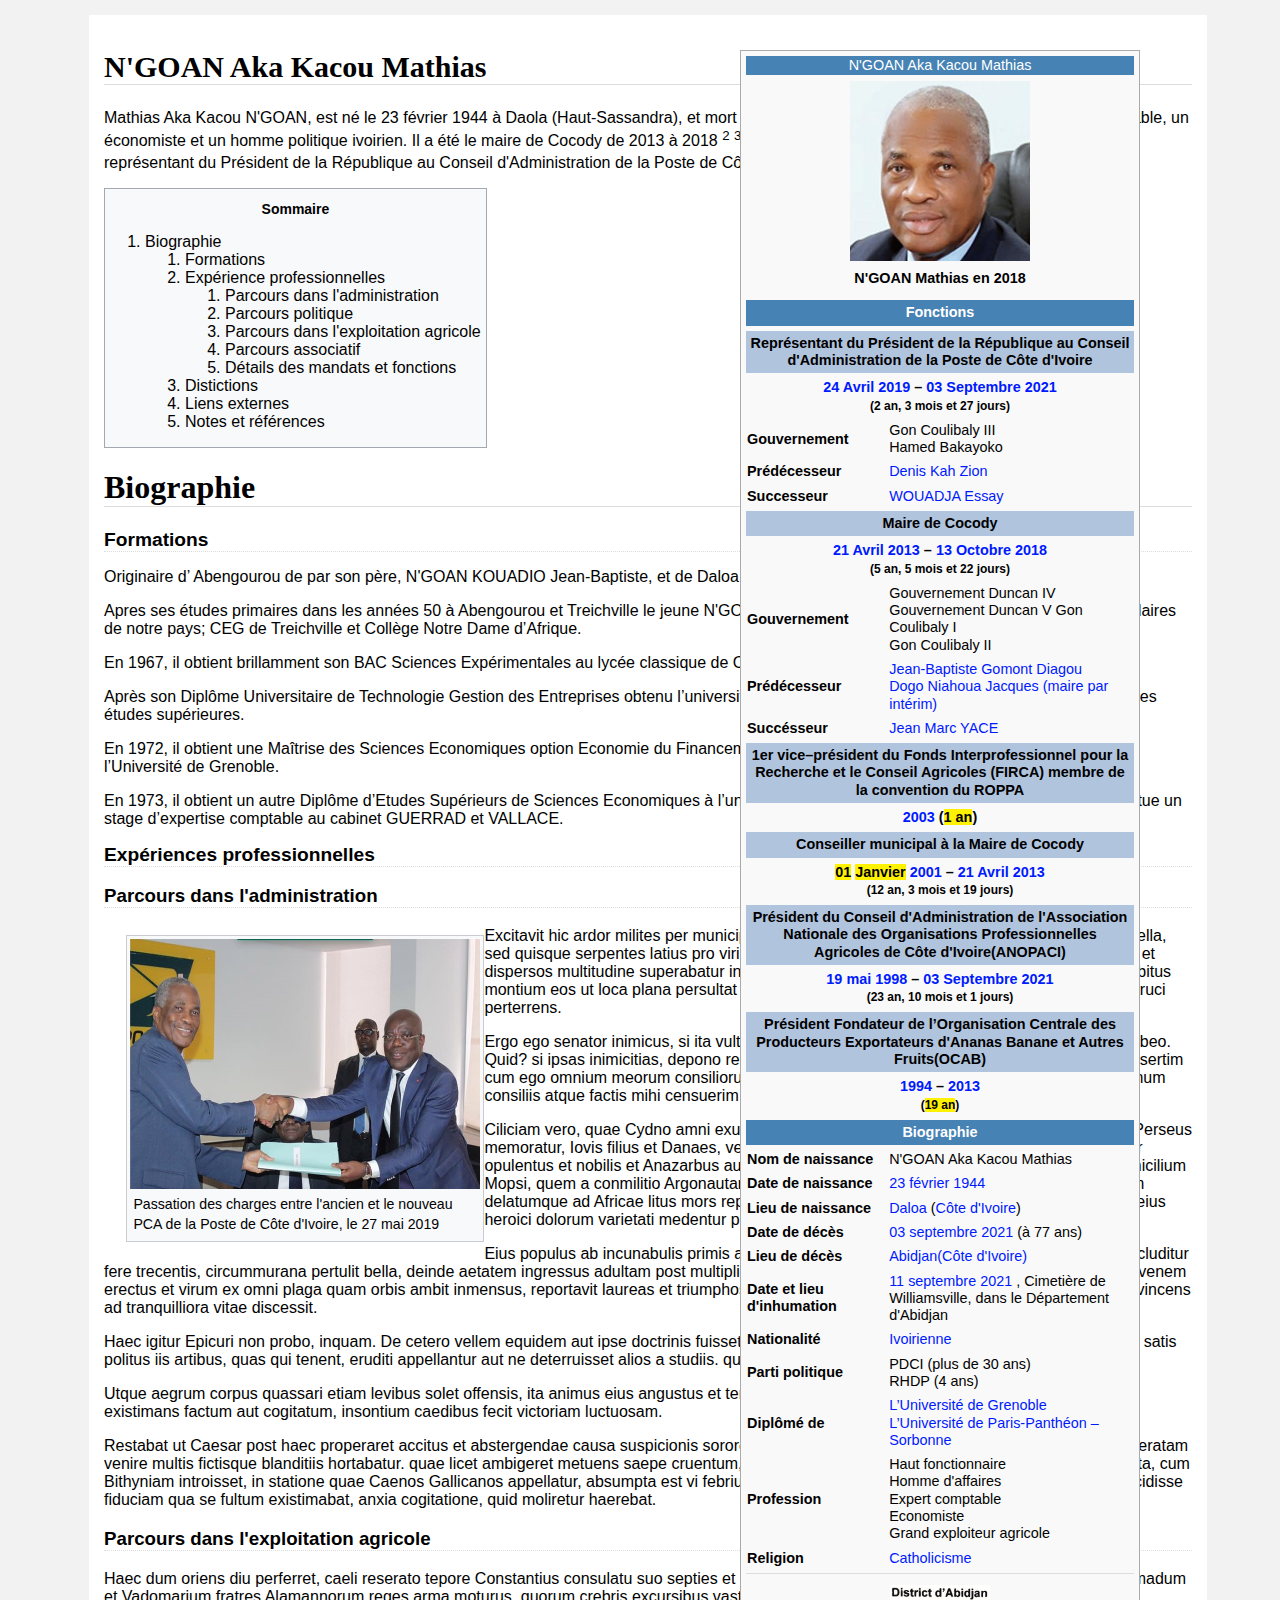
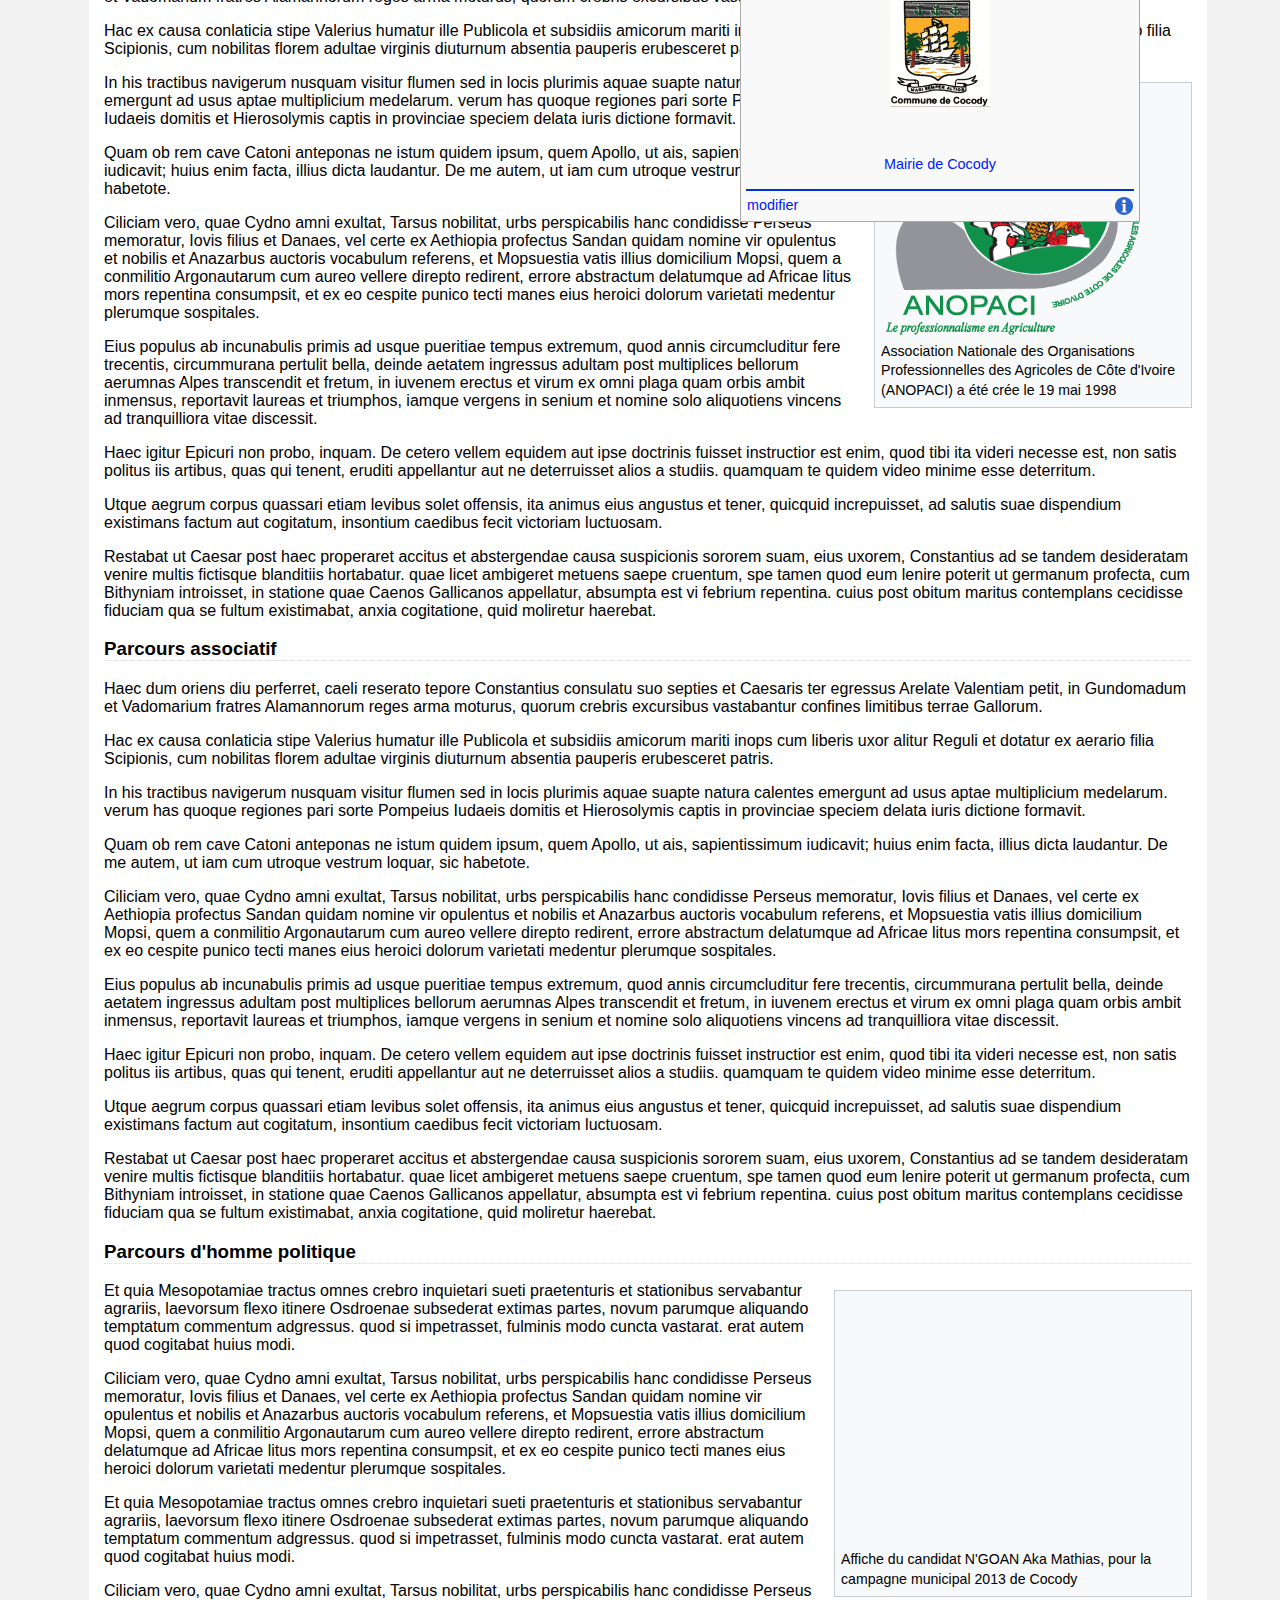
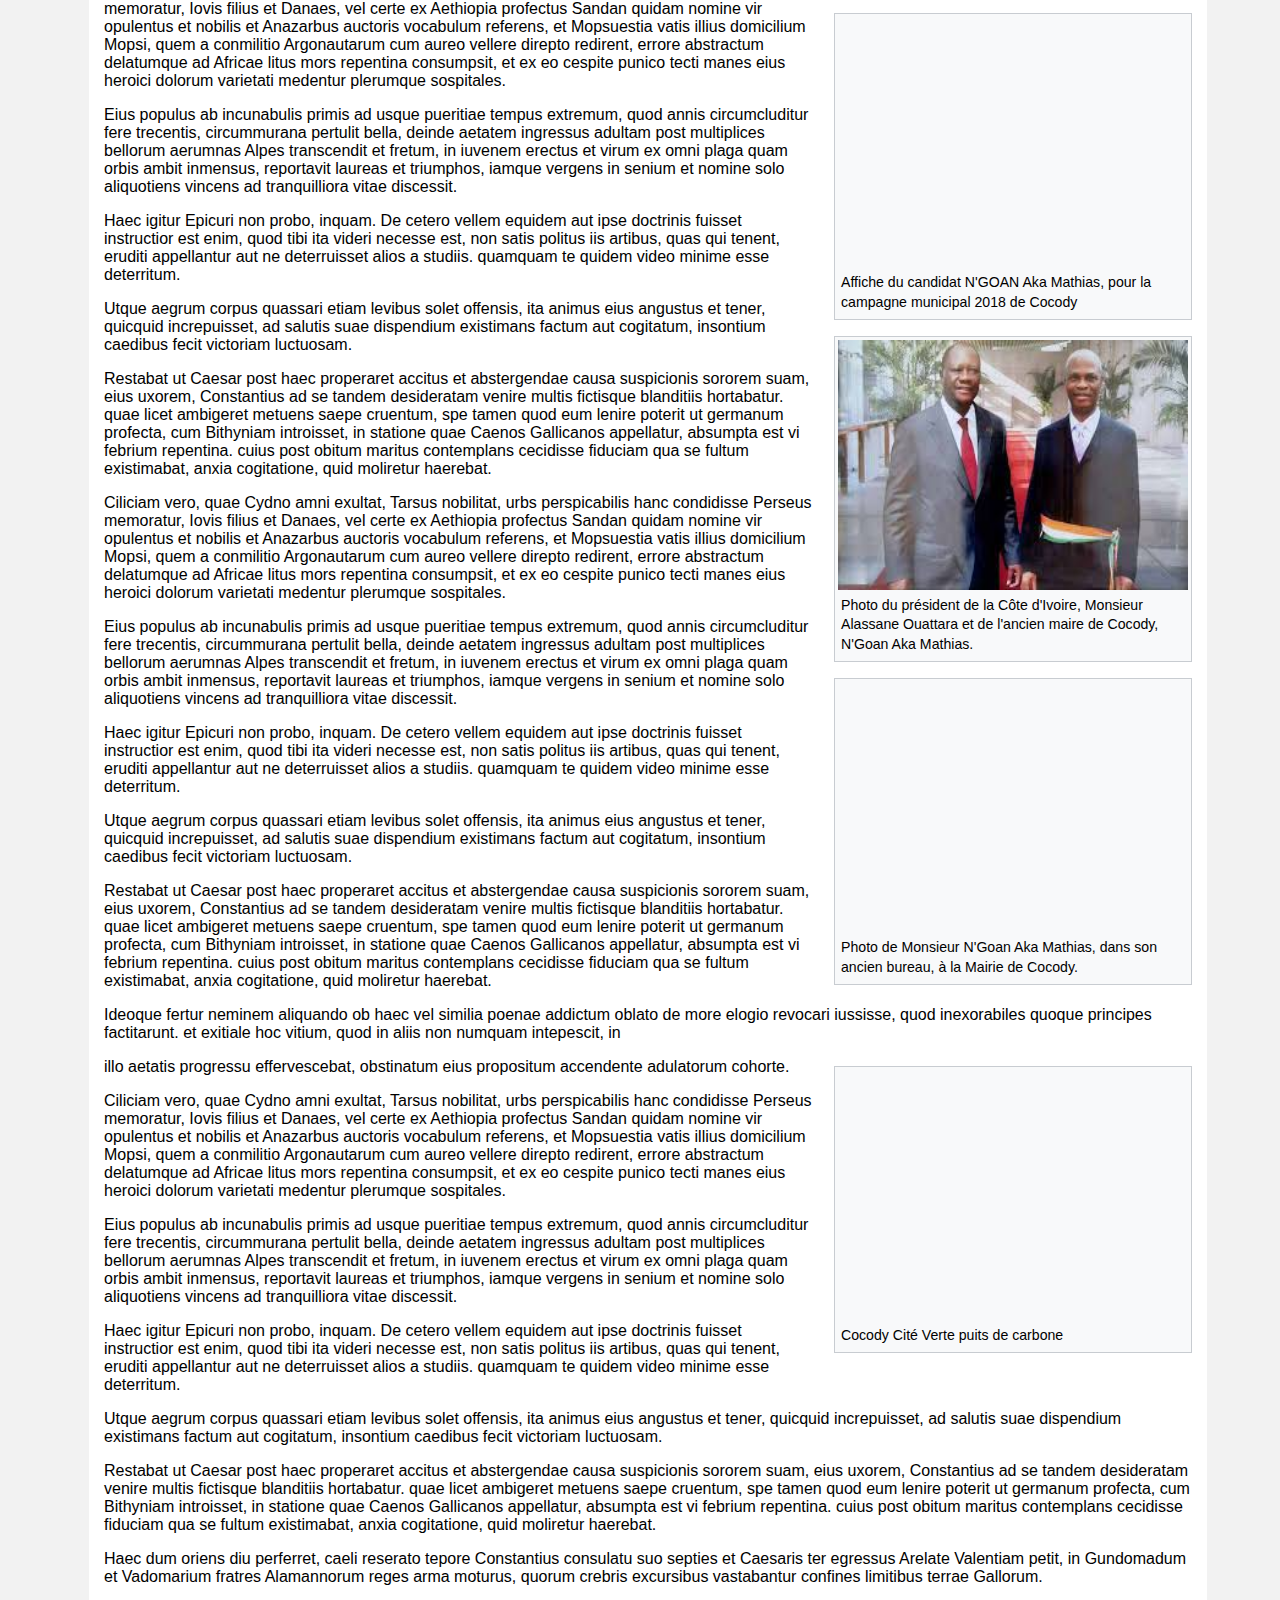
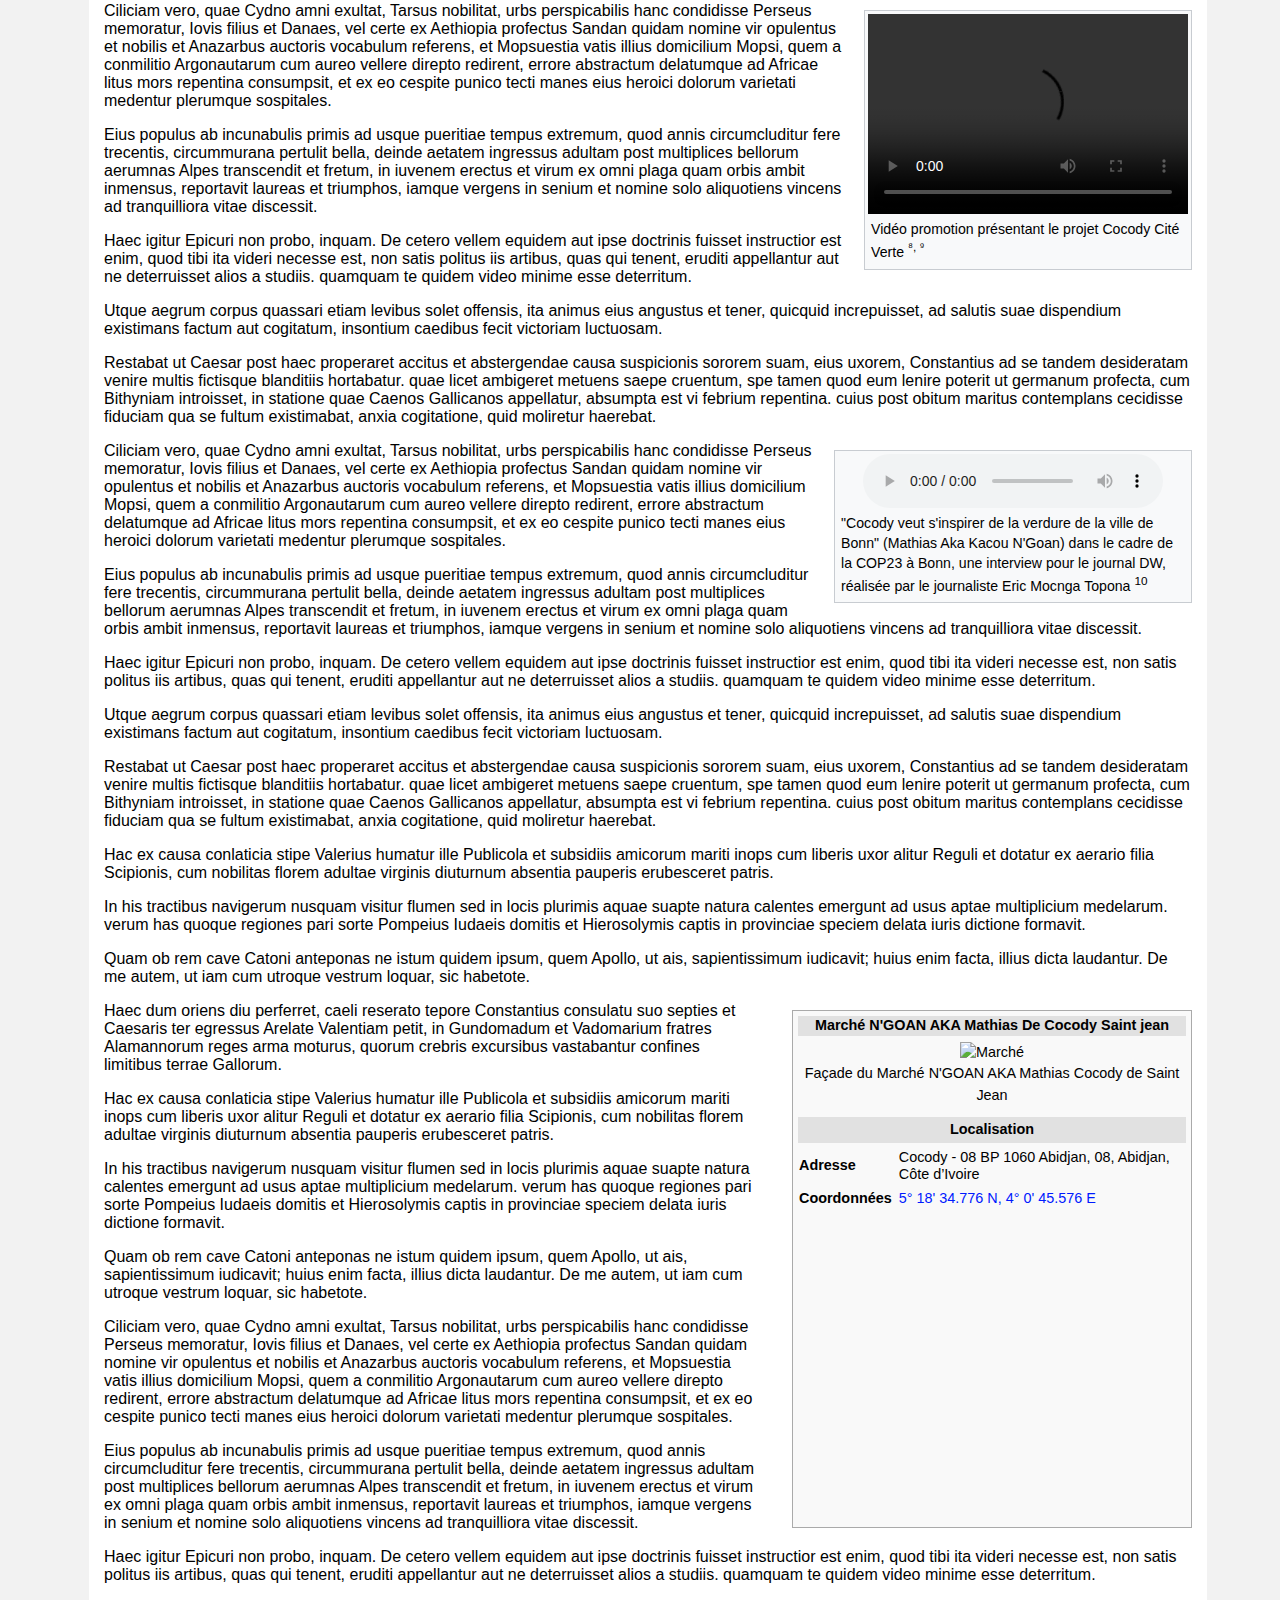
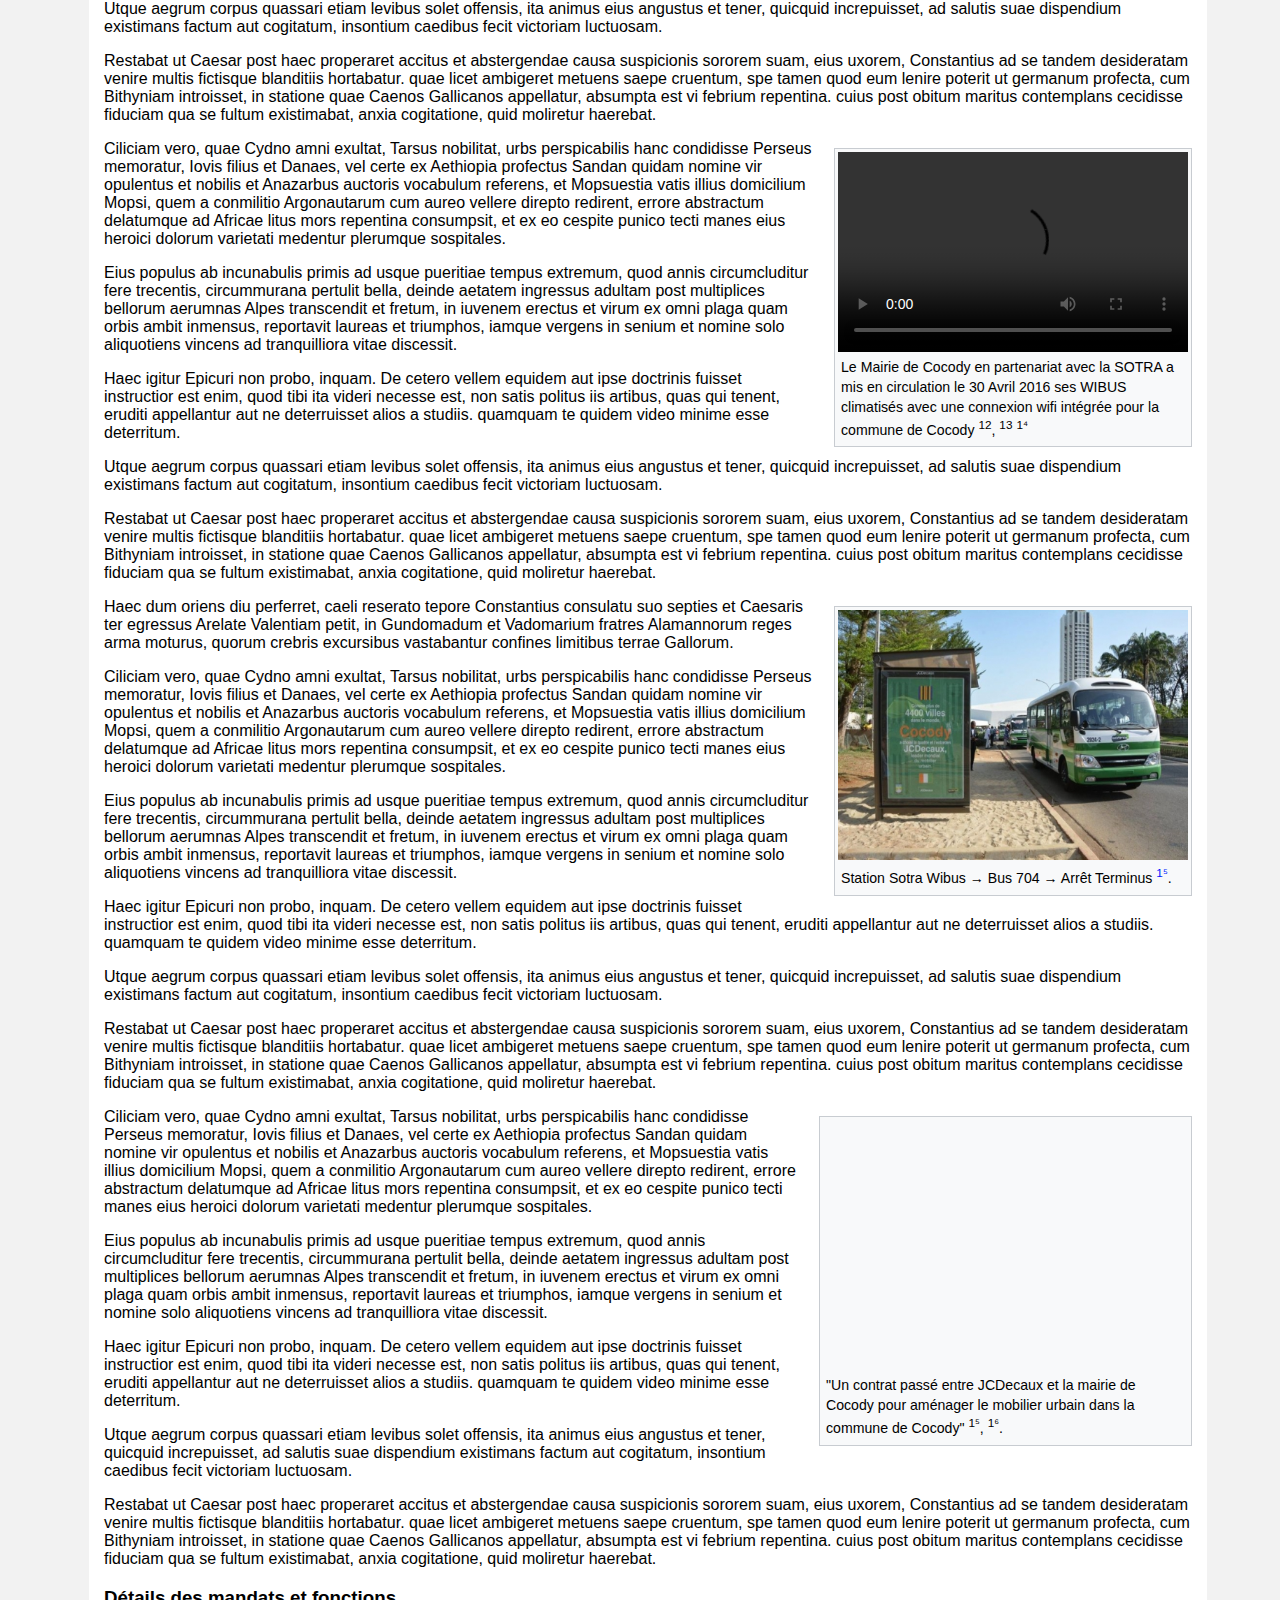
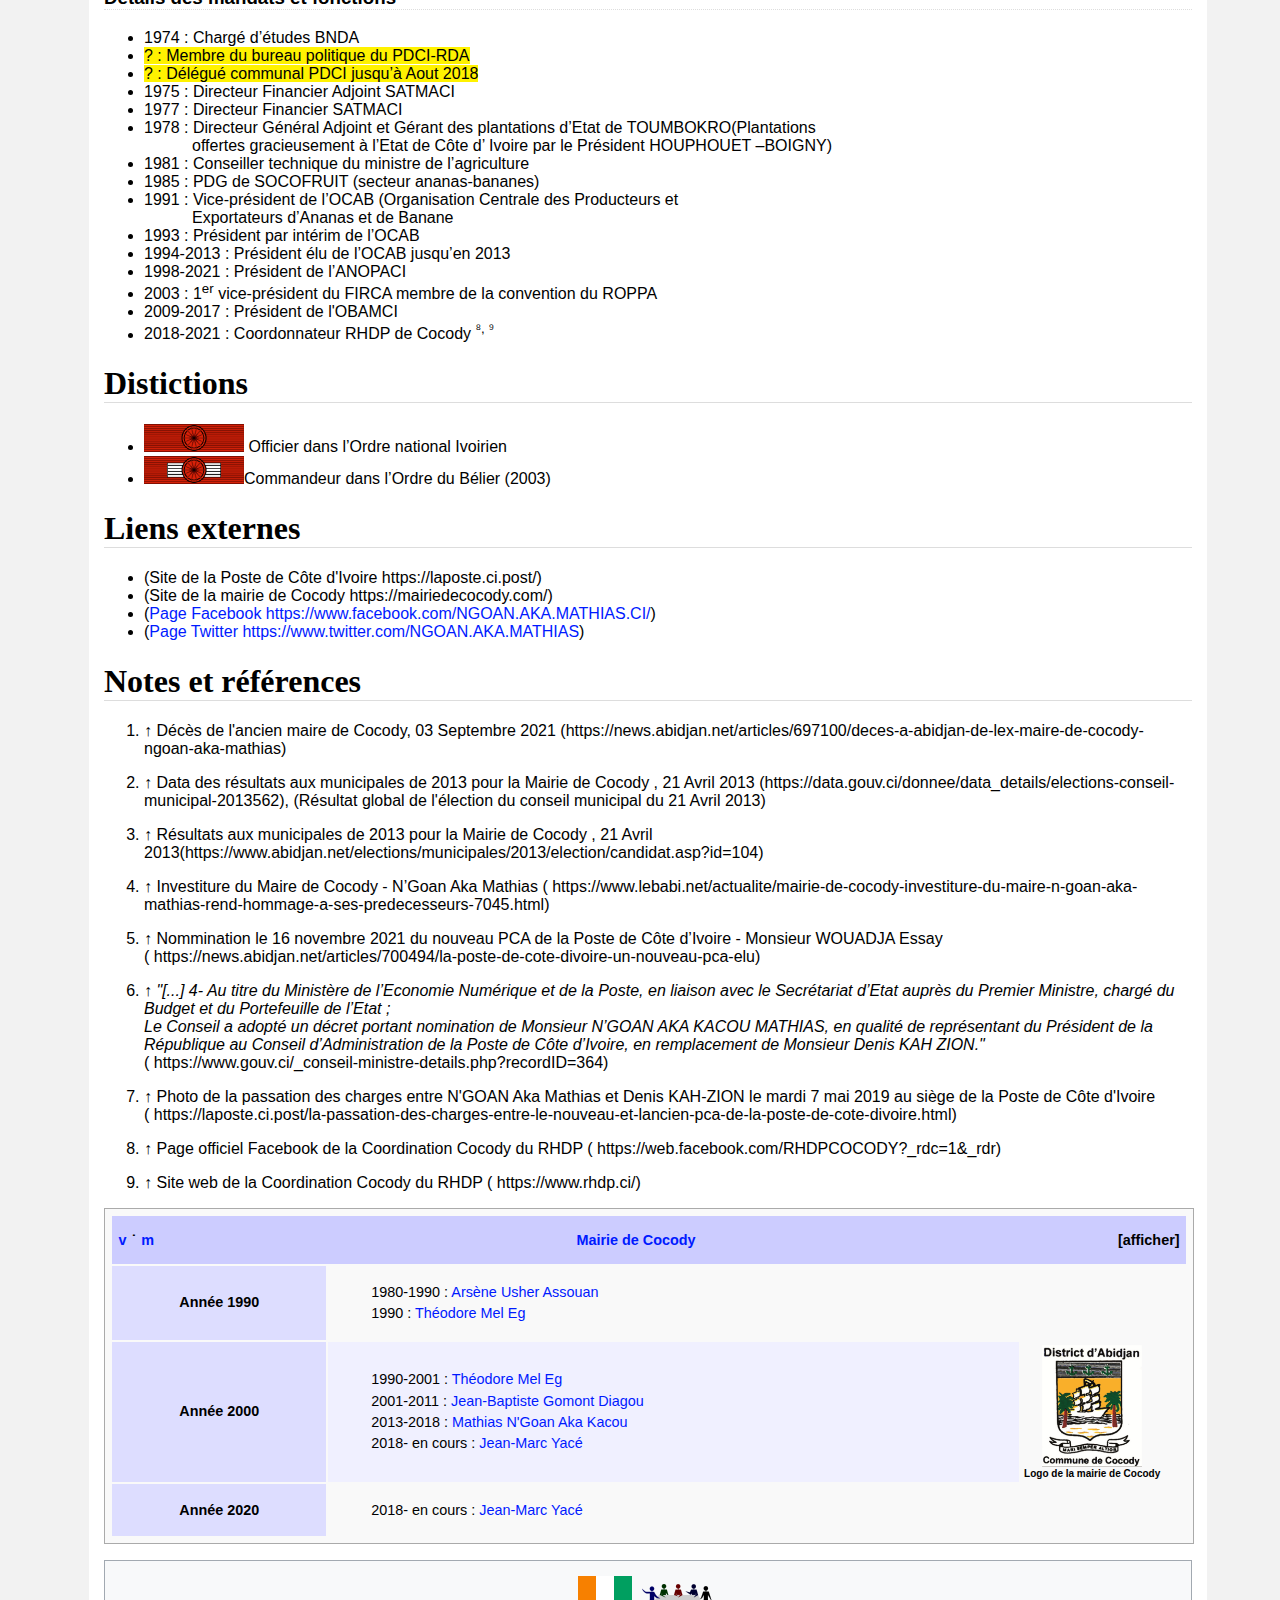
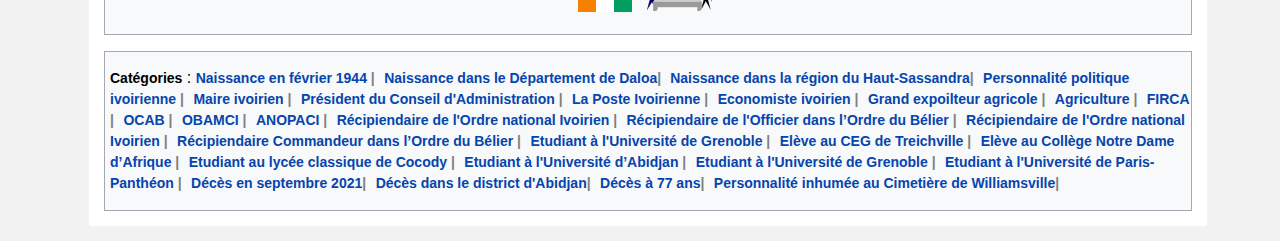
==== commit 54dea1b9: "maj" ====
--- a/index.html
+++ b/index.html
@@ -505,7 +505,7 @@
               <td colspan="2" class="entete" style="background-color:#E1E1E1;color:#000000; text-align: center; font-weight: 900;">Marché N'GOAN AKA Mathias De Cocody Saint jean</td>
               </tr>
               <tr>
-              <td colspan="2" style="text-align:center; line-height: 1.5em;"><a href="https://scontent.fcdg4-1.fna.fbcdn.net/v/t1.6435-9/43184483_912974449090325_1561411055240871936_n.jpg?_nc_cat=103&ccb=1-7&_nc_sid=8bfeb9&_nc_ohc=fTZt4VRMO-QAX_UjKDz&_nc_ht=scontent.fcdg4-1.fna&oh=00_AfBG9kBkVz5aEK3YuFQB9Q59JvN0Xz1uuP9pEc8qJuXhnA&oe=6414BF8A" class="image" title="Marché Cocody de Saint jean"><img alt="Marché" src="https://scontent.fcdg4-1.fna.fbcdn.net/v/t1.6435-9/43184483_912974449090325_1561411055240871936_n.jpg?_nc_cat=103&ccb=1-7&_nc_sid=8bfeb9&_nc_ohc=fTZt4VRMO-QAX_UjKDz&_nc_ht=scontent.fcdg4-1.fna&oh=00_AfBG9kBkVz5aEK3YuFQB9Q59JvN0Xz1uuP9pEc8qJuXhnA&oe=6414BF8A" decoding="async" width="300px" height="300px"></a> <br>Façade du Marché N'GOAN AKA Mathias Cocody de Saint Jean</td>
+              <td colspan="2" style="text-align:center; line-height: 1.5em;"><a href="imgs/marche-ngam.jpg" class="image" title="Marché Cocody de Saint jean"><img alt="Marché" src="https://scontent.fcdg4-1.fna.fbcdn.net/v/t1.6435-9/43184483_912974449090325_1561411055240871936_n.jpg?_nc_cat=103&ccb=1-7&_nc_sid=8bfeb9&_nc_ohc=fTZt4VRMO-QAX_UjKDz&_nc_ht=scontent.fcdg4-1.fna&oh=00_AfBG9kBkVz5aEK3YuFQB9Q59JvN0Xz1uuP9pEc8qJuXhnA&oe=6414BF8A" decoding="async" width="300px" height="300px"></a> <br>Façade du Marché N'GOAN AKA Mathias Cocody de Saint Jean</td>
               </tr> 
               <tr>
               </tr><tr><th colspan="2" style="padding:4px; text-align:center; background-color:#E1E1E1; color:#000000">Localisation</th></tr>
--- a/design/asset.css
+++ b/design/asset.css
@@ -67,15 +67,18 @@
 }
 
 .intro,
-h1.t-name,
-h1#bio,
-h2#training,
-h2#exp-pro,
 h3#pol-a,
 p.intro-descr,
 div.p1,
 ul.list-fonct {
   width: 100%;
+}
+
+h1.t-name p, 
+h1#bio p, 
+h2#training p, 
+h2#exp-pro p{
+width: 48%;
 }
 
 /* div.thumb p
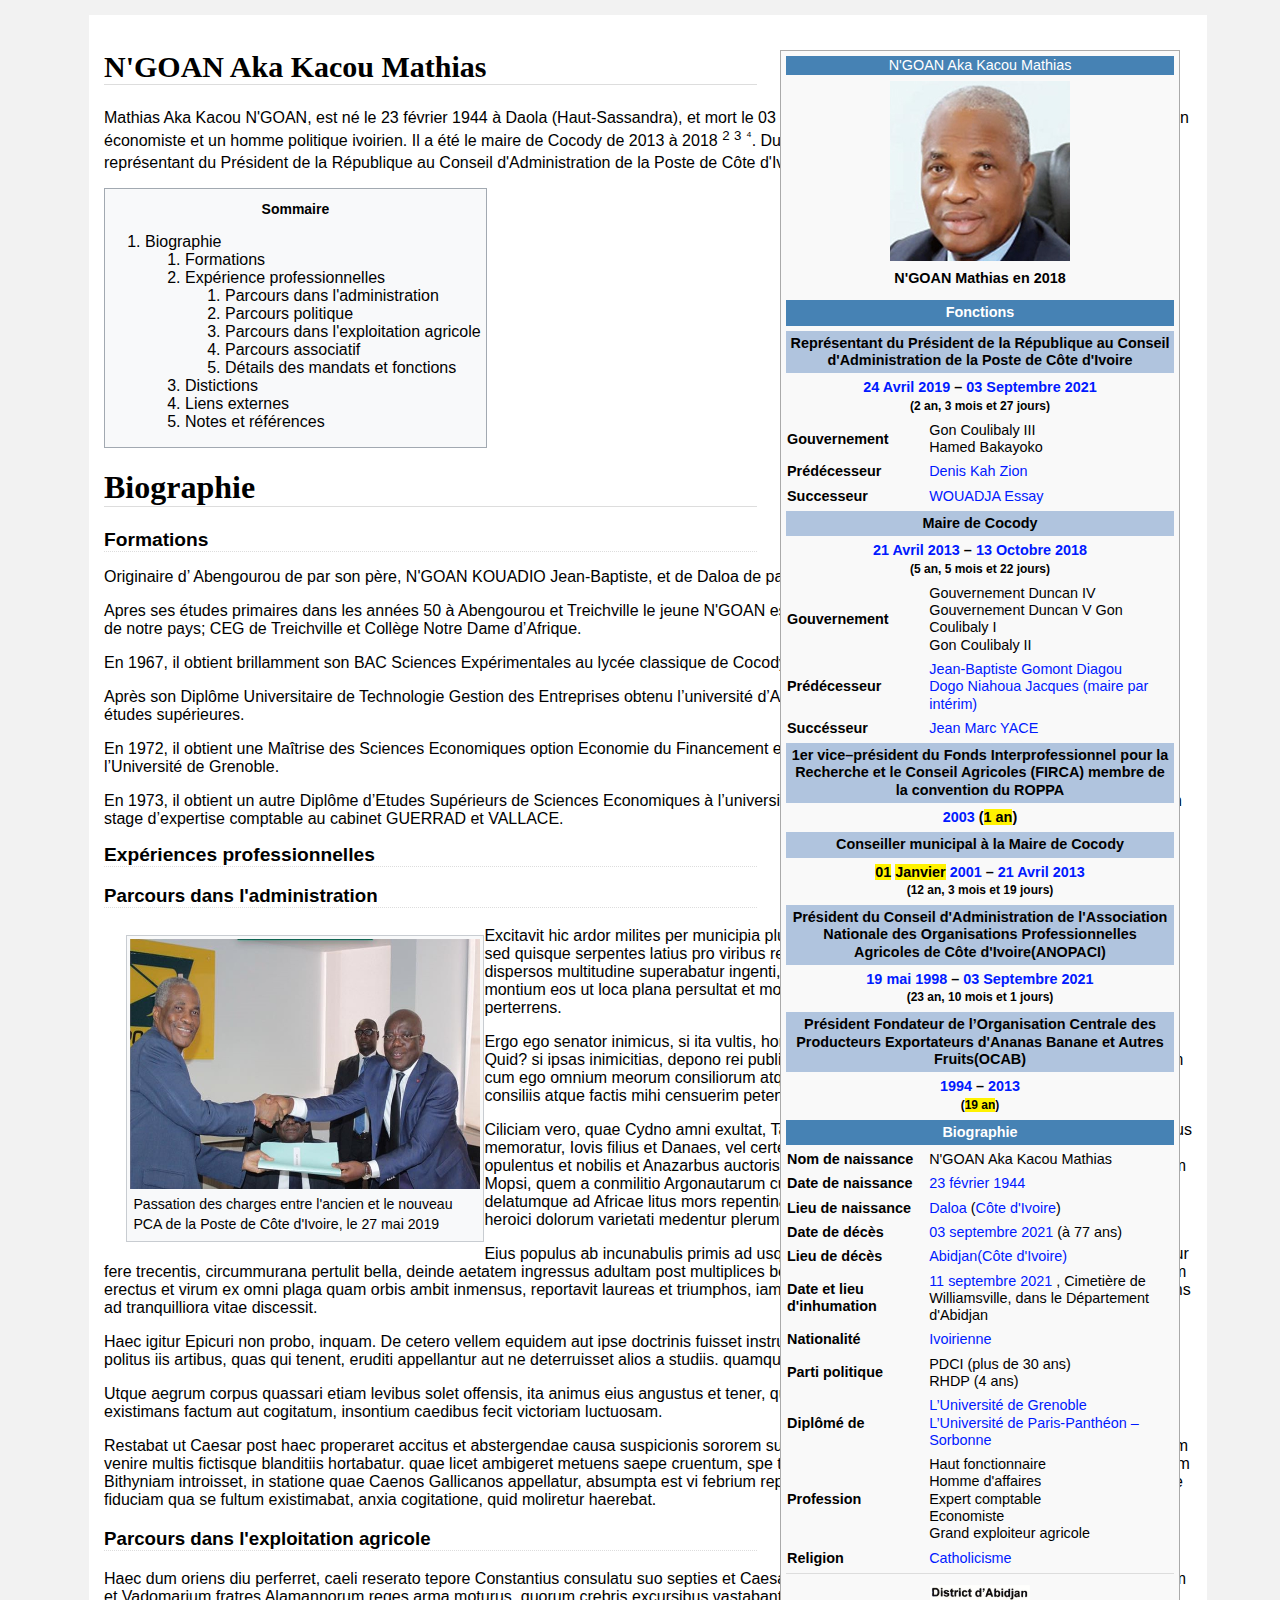
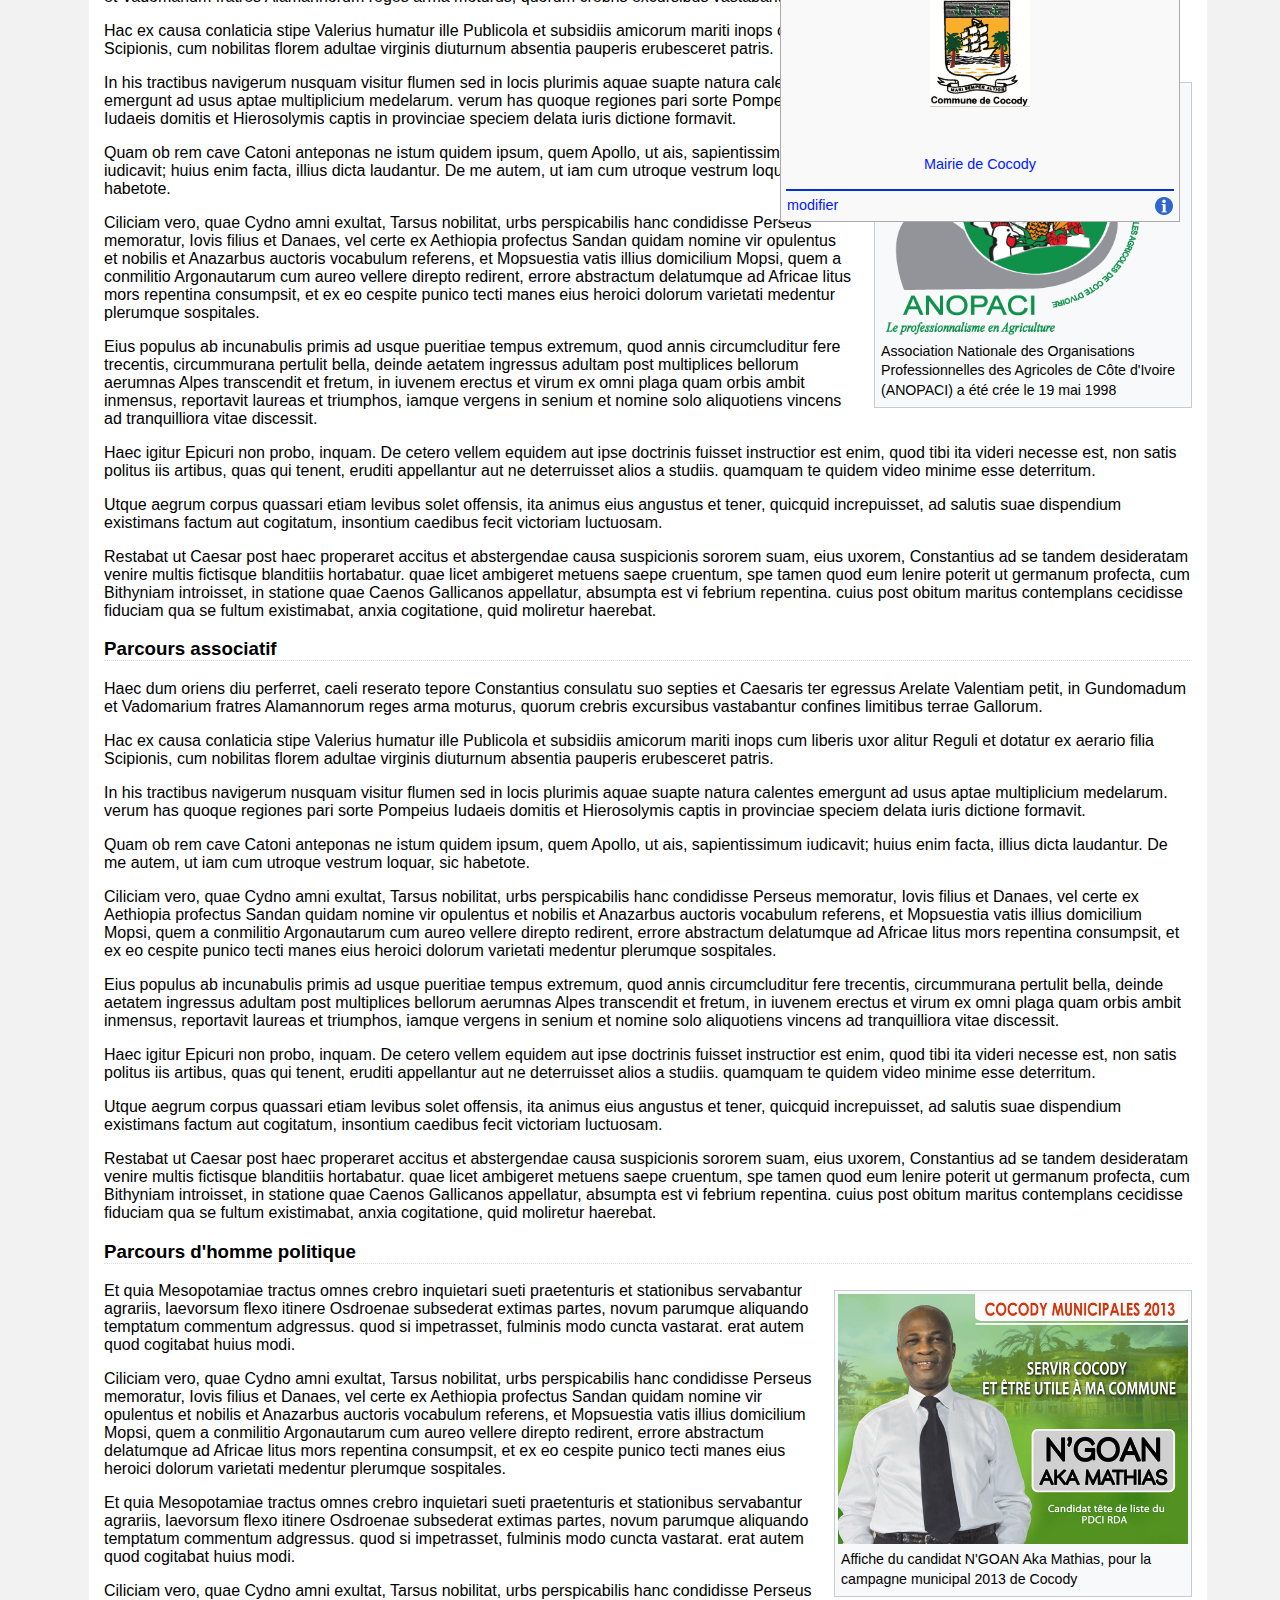
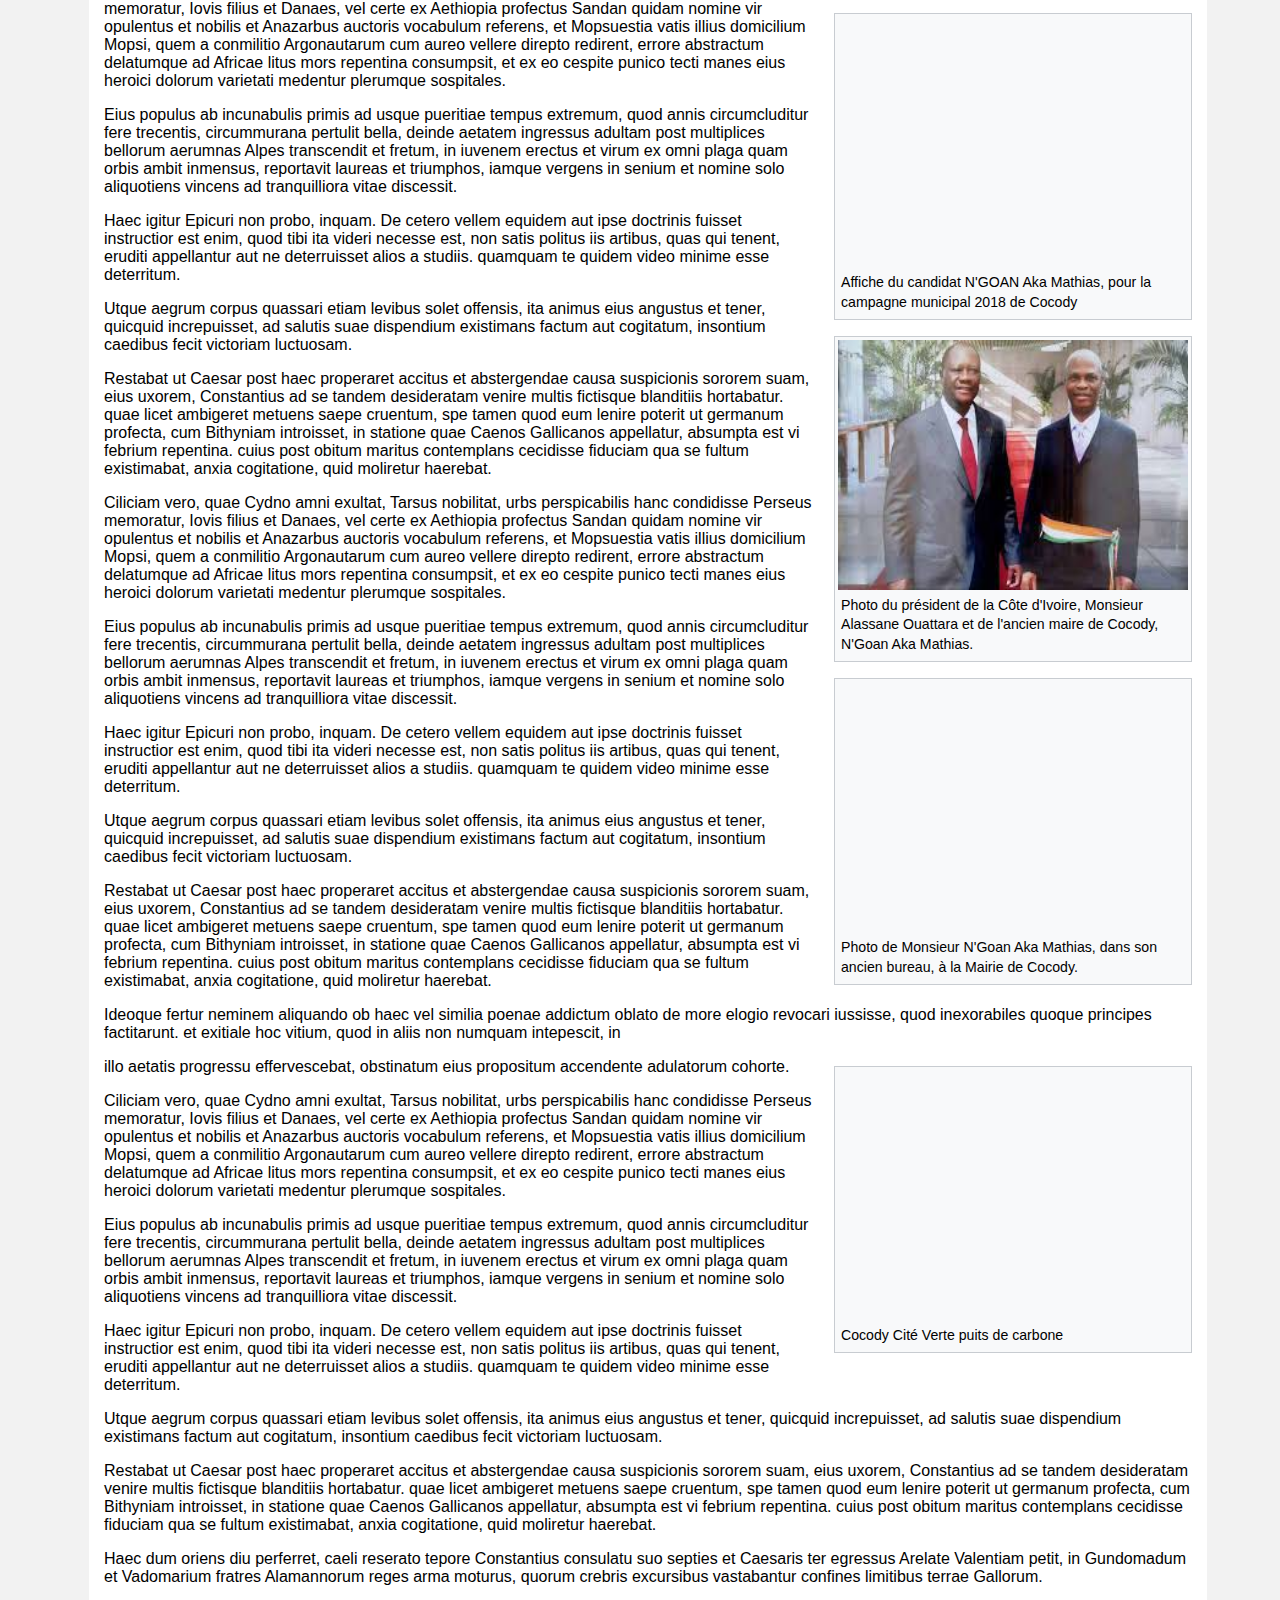
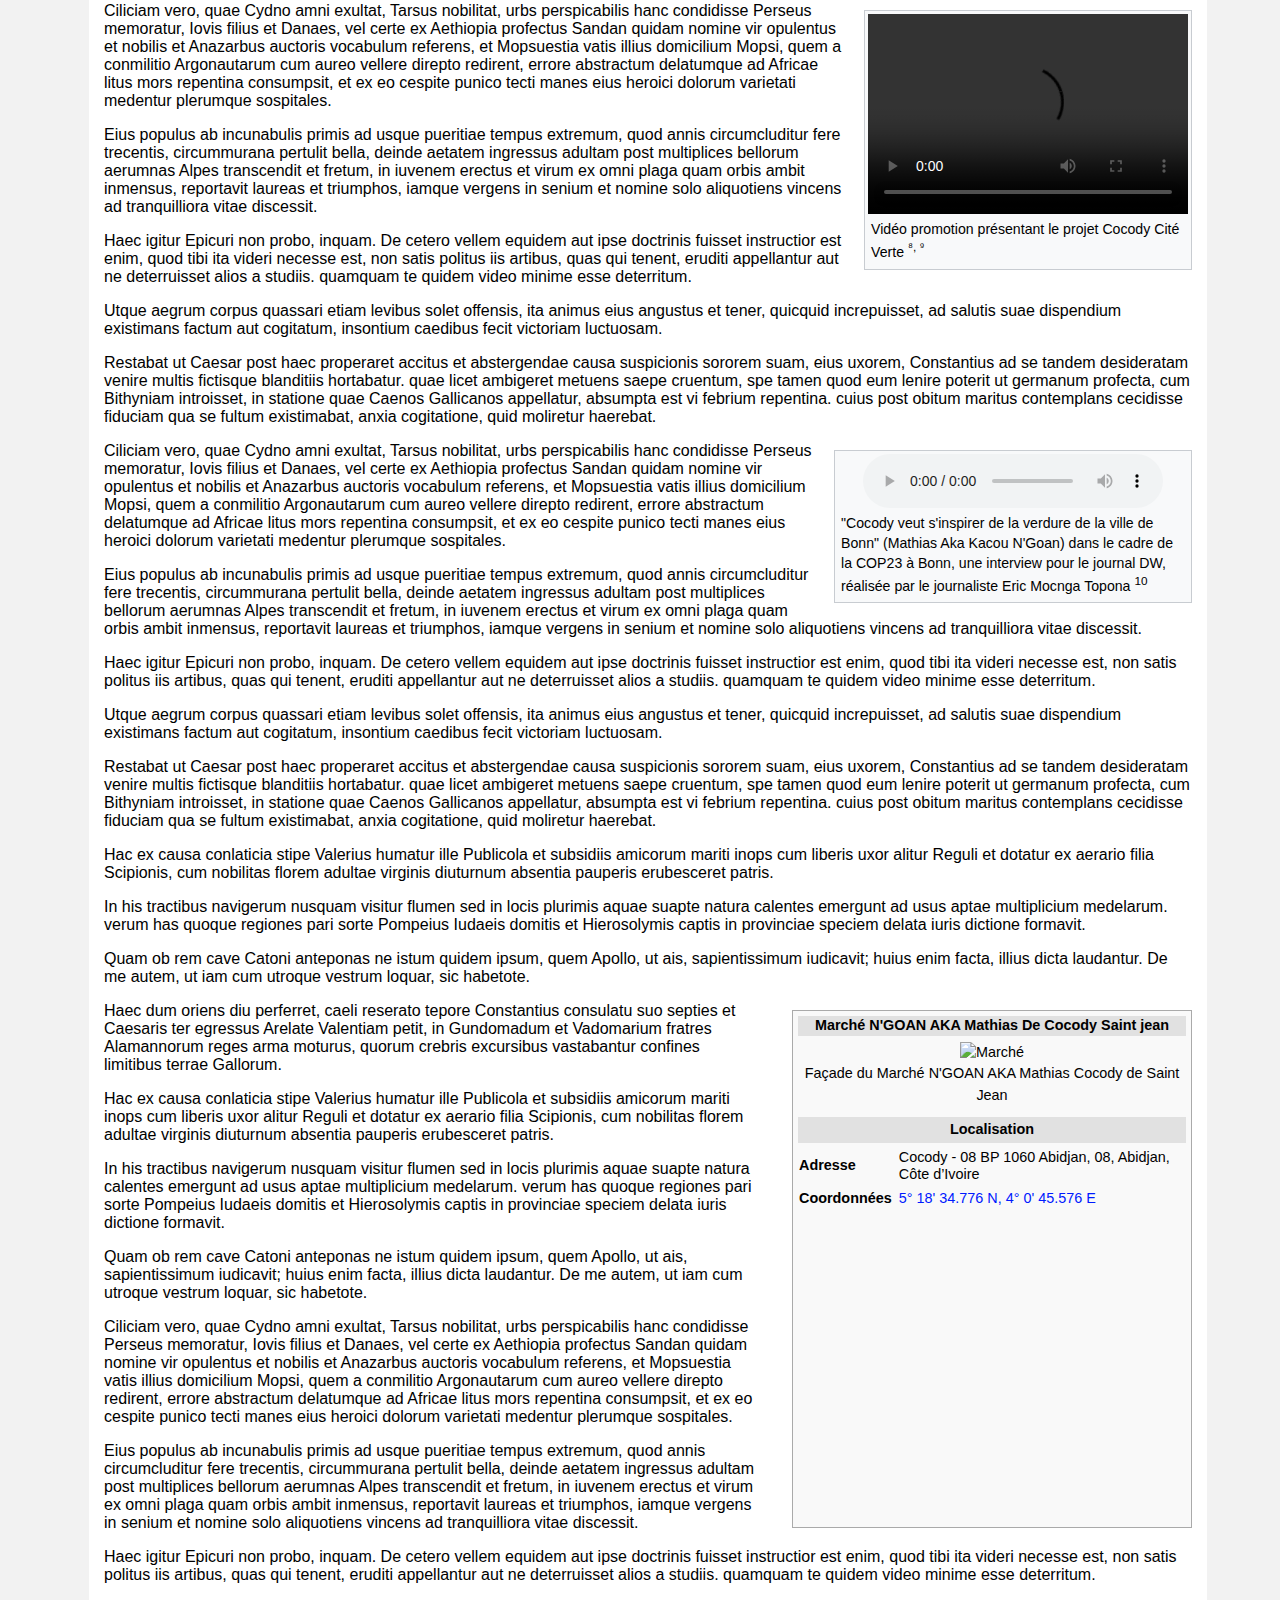
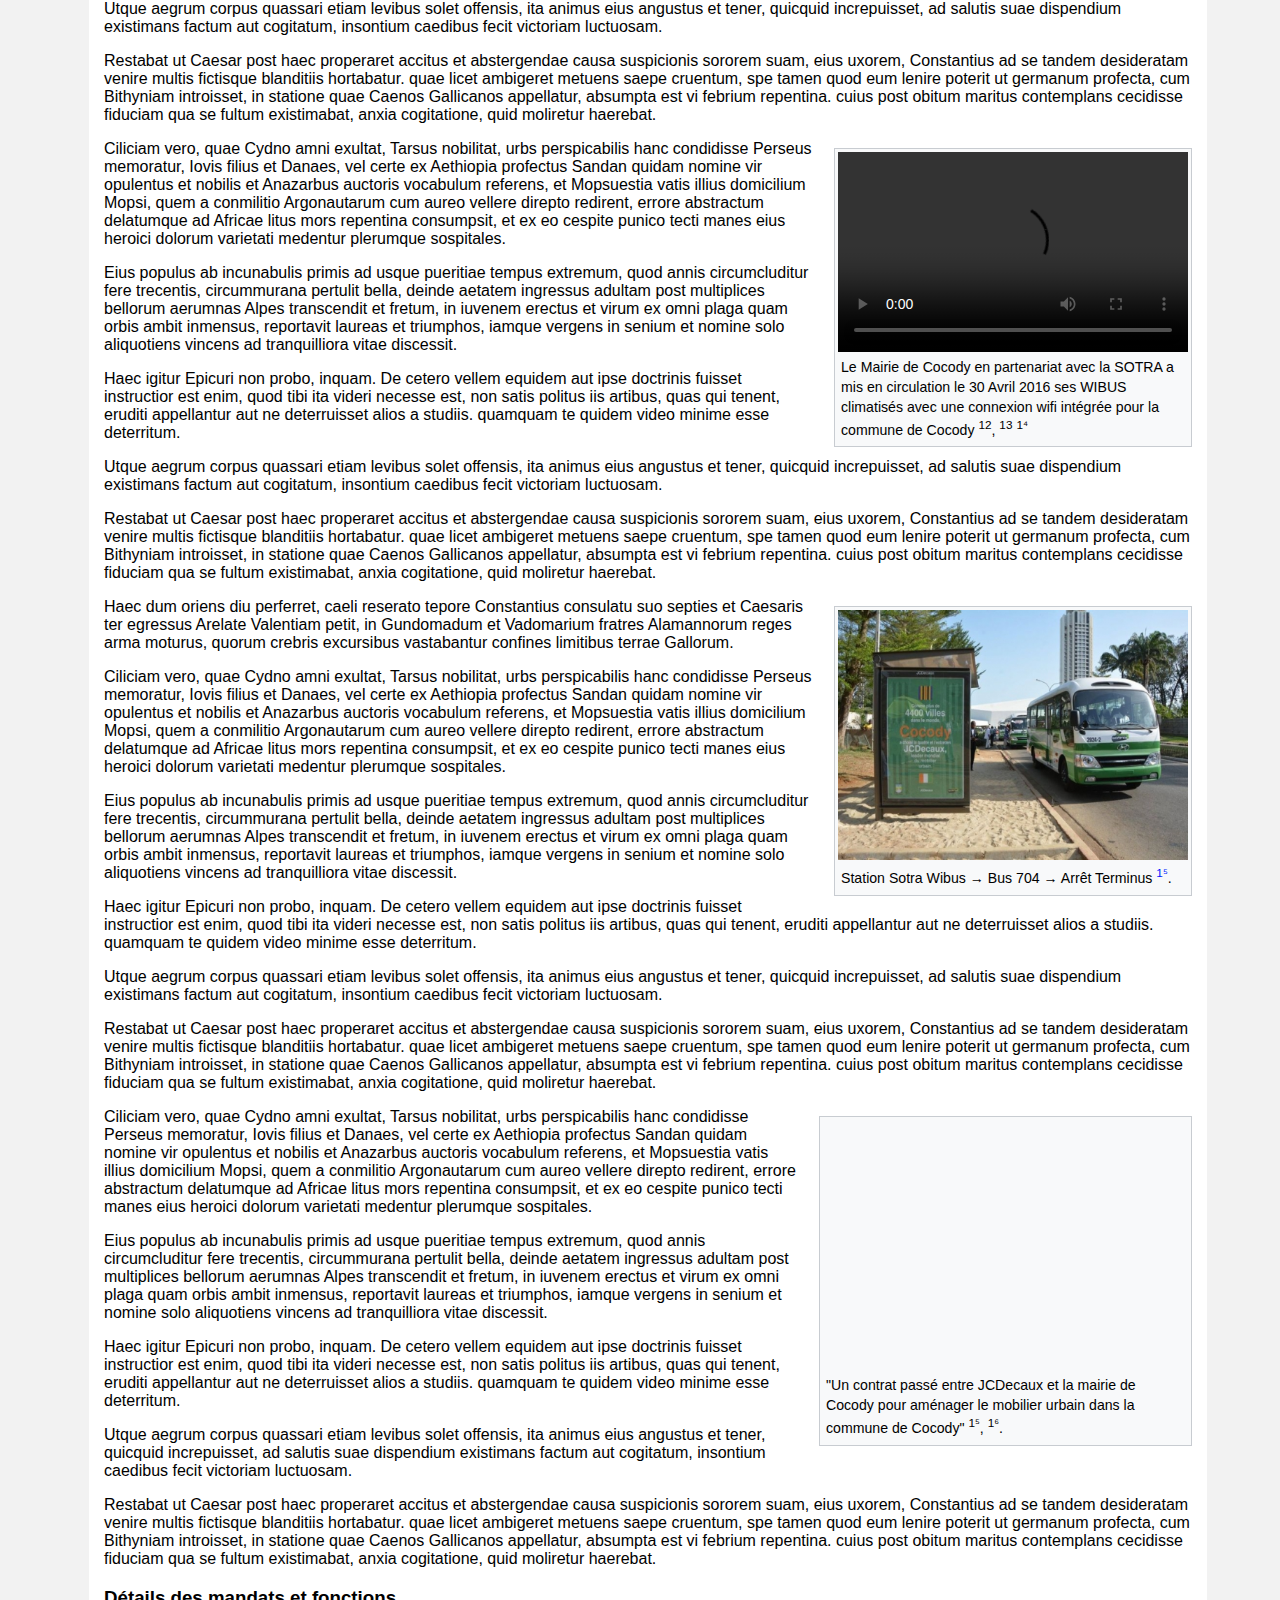
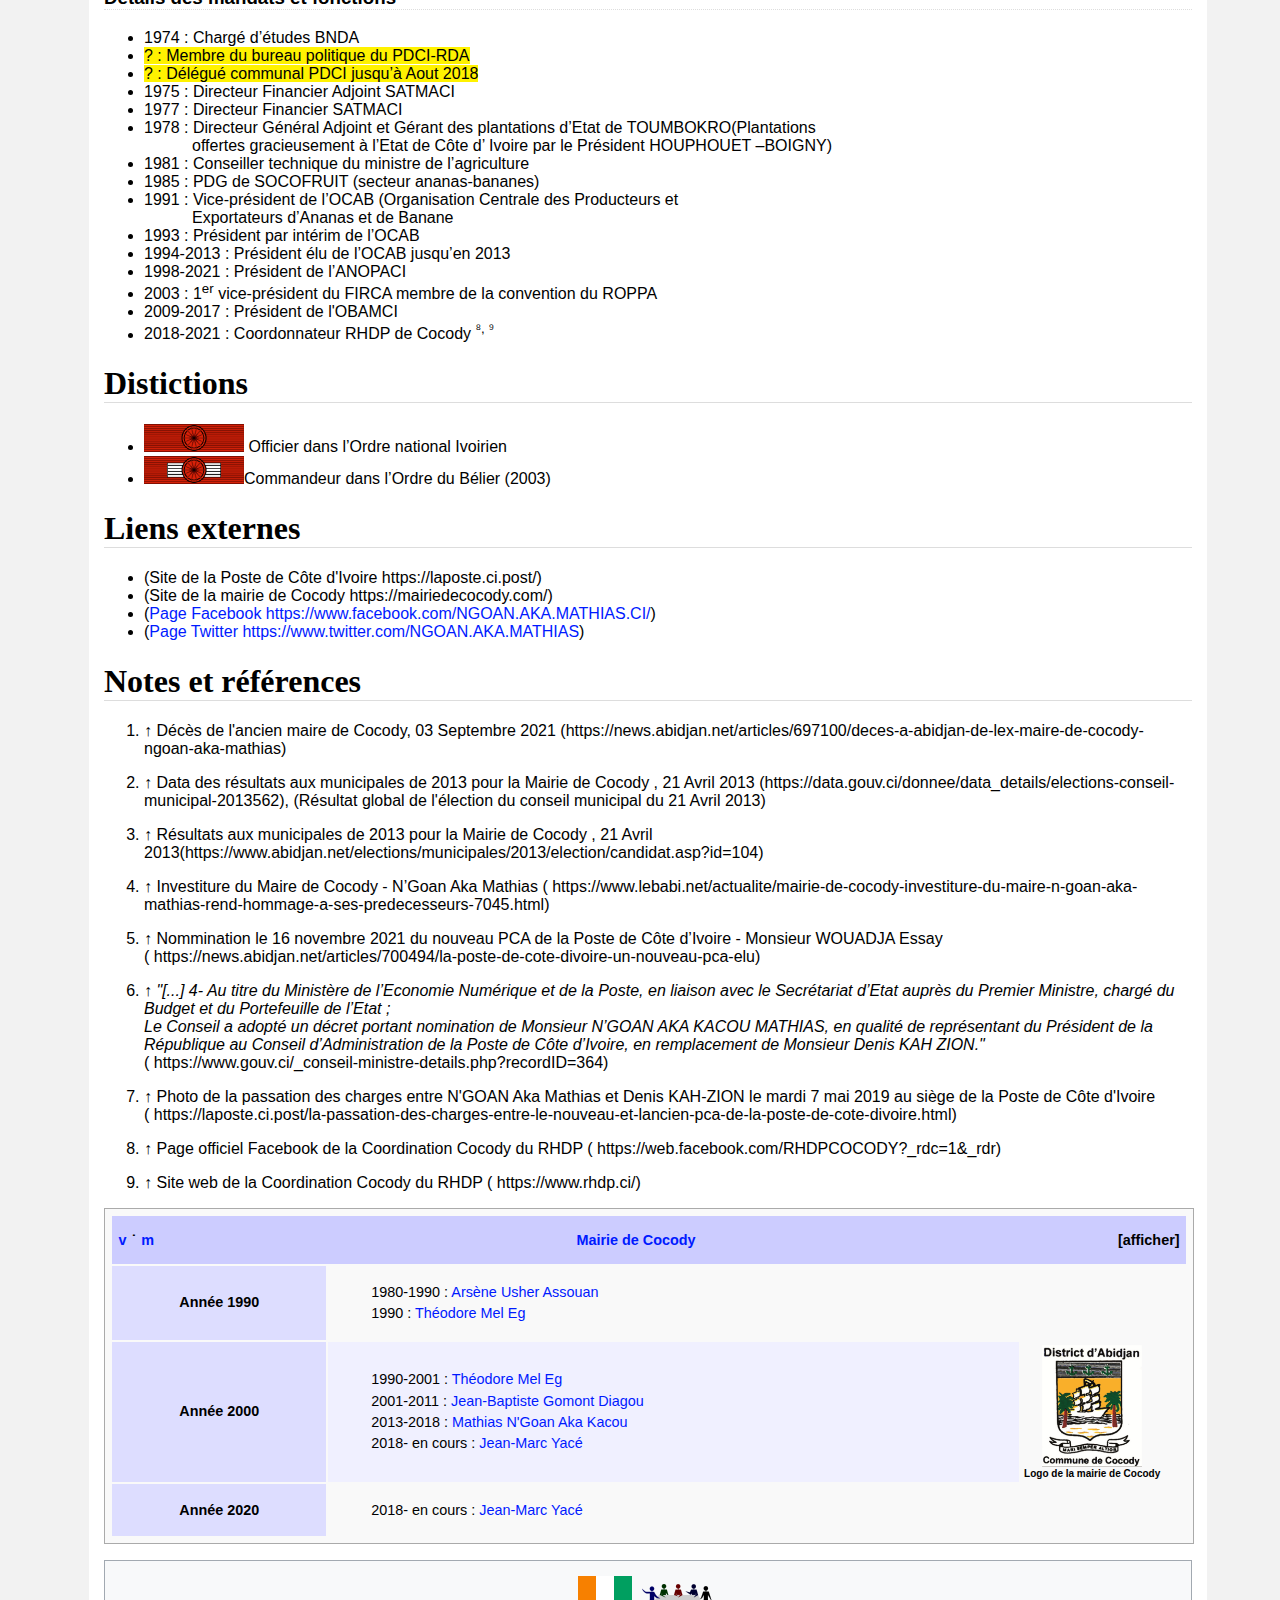
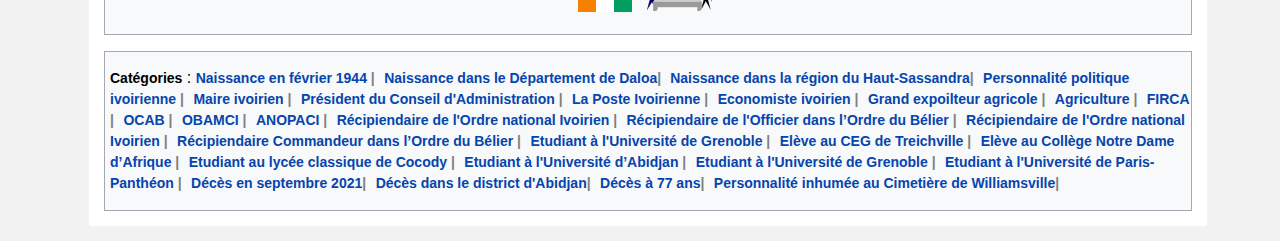
==== commit 095ce4fd: "maj" ====
--- a/index.html
+++ b/index.html
@@ -13,7 +13,7 @@
     <a href="top-arrow"></a>
     <div class="content-container">
       <main id="content">
-        <h1 class="t-name">N'GOAN Aka Kacou Mathias</h1>
+        <h1 id="t-name">N'GOAN Aka Kacou Mathias</h1>
         <!--<hr width="60%" align="left" color="#DDDDDD" border="4">-->
         <div class="intro">
           <p class="intro-descr">Mathias Aka Kacou N'GOAN, est né le 23 février 1944 à <a href="https://fr.wikipedia.org/wiki/Daloa">Daola</a> <a href="https://fr.wikipedia.org/wiki/Haut-Sassandra">(Haut-Sassandra)</a>, et mort le 03 septembre 2021 <a href="https://news.abidjan.net/articles/697100/deces-a-abidjan-de-lex-maire-de-cocody-ngoan-aka-mathias" target="_blank" class="exposant"><span id="up-one">1</span></a>, à <a href="https://fr.wikipedia.org/wiki/Abidjan" target="_blank">Abidjan</a>, est un expert comptable, un économiste et un homme politique ivoirien. Il a été le maire de <a href="https://fr.wikipedia.org/wiki/Cocody" target="_blank" >Cocody</a>  de 2013 à 2018 <a href="https://www.abidjan.net/elections/municipales/2013/election/candidat.asp?id=104" target="_blank" class="exposant"><span id="up-two">2</span></a> <a href="https://data.gouv.ci/donnee/data_details/elections-conseil-municipal-2013562" target="_blank" class="exposant"><span id="up-three">3</span></a> <a href="https://www.lebabi.net/actualite/mairie-de-cocody-investiture-du-maire-n-goan-aka-mathias-rend-hommage-a-ses-predecesseurs-7045.html" target="_blank" class="exposant"><span id="up-four">4</span></a>. Du 24 Avril 2019 au 03 Septembre 2021 <a href="https://news.abidjan.net/articles/700494/la-poste-de-cote-divoire-un-nouveau-pca-elu" target="_blank" class="exposant"><span id="up-five">5</span></a>, il a été le représentant du <a href="https://fr.wikipedia.org/wiki/Alassane_Ouattara">Président de la République</a> au Conseil d'Administration de la <a href="https://fr.wikipedia.org/wiki/La_Poste_de_C%C3%B4te_d%27Ivoire" target="_blank">Poste de Côte d'Ivoire</a> <a href="http://www.gouv.ci/_conseil-ministre-details.php?recordID=364" target="_blank" class="exposant"><span id="up-six">6</span></a> <a href="https://laposte.ci.post/la-passation-des-charges-entre-le-nouveau-et-lancien-pca-de-la-poste-de-cote-divoire.html" target="_blank" class="exposant"><span id="up-seven">7</span></a>.
--- a/design/asset.css
+++ b/design/asset.css
@@ -6,7 +6,7 @@
   box-sizing: border-box;
 }
 
-h1.t-name,
+h1#t-name,
 h1.full-line {
   font-size: 30px;
   padding: 0;
@@ -24,6 +24,20 @@
 
 h2#t1-nav {
   border-bottom: none;
+}
+
+h1#t-name,
+h1#bio,
+h1#bio p,
+h2#training,
+h2#training p,
+h2#exp-pro,
+h2#exp-pro p,
+h3#pol-a,
+h3#pol-a p,
+h3#pol-gea,
+h3#pol-gea p{
+width: 60%;
 }
 
 h1.full-line {
@@ -67,19 +81,21 @@
 }
 
 .intro,
-h3#pol-a,
+/* h3#pol-a, */
 p.intro-descr,
 div.p1,
 ul.list-fonct {
   width: 100%;
 }
 
-h1.t-name p, 
+/* h1.t-name p, 
 h1#bio p, 
 h2#training p, 
 h2#exp-pro p{
 width: 48%;
-}
+} */
+
+
 
 /* div.thumb p
 {
@@ -119,7 +135,7 @@
 .sidebar-right {
   position:absolute;
 top: 50px;
-  right: 140px;
+  right: 100px;
   bottom: 50px;
 }
 
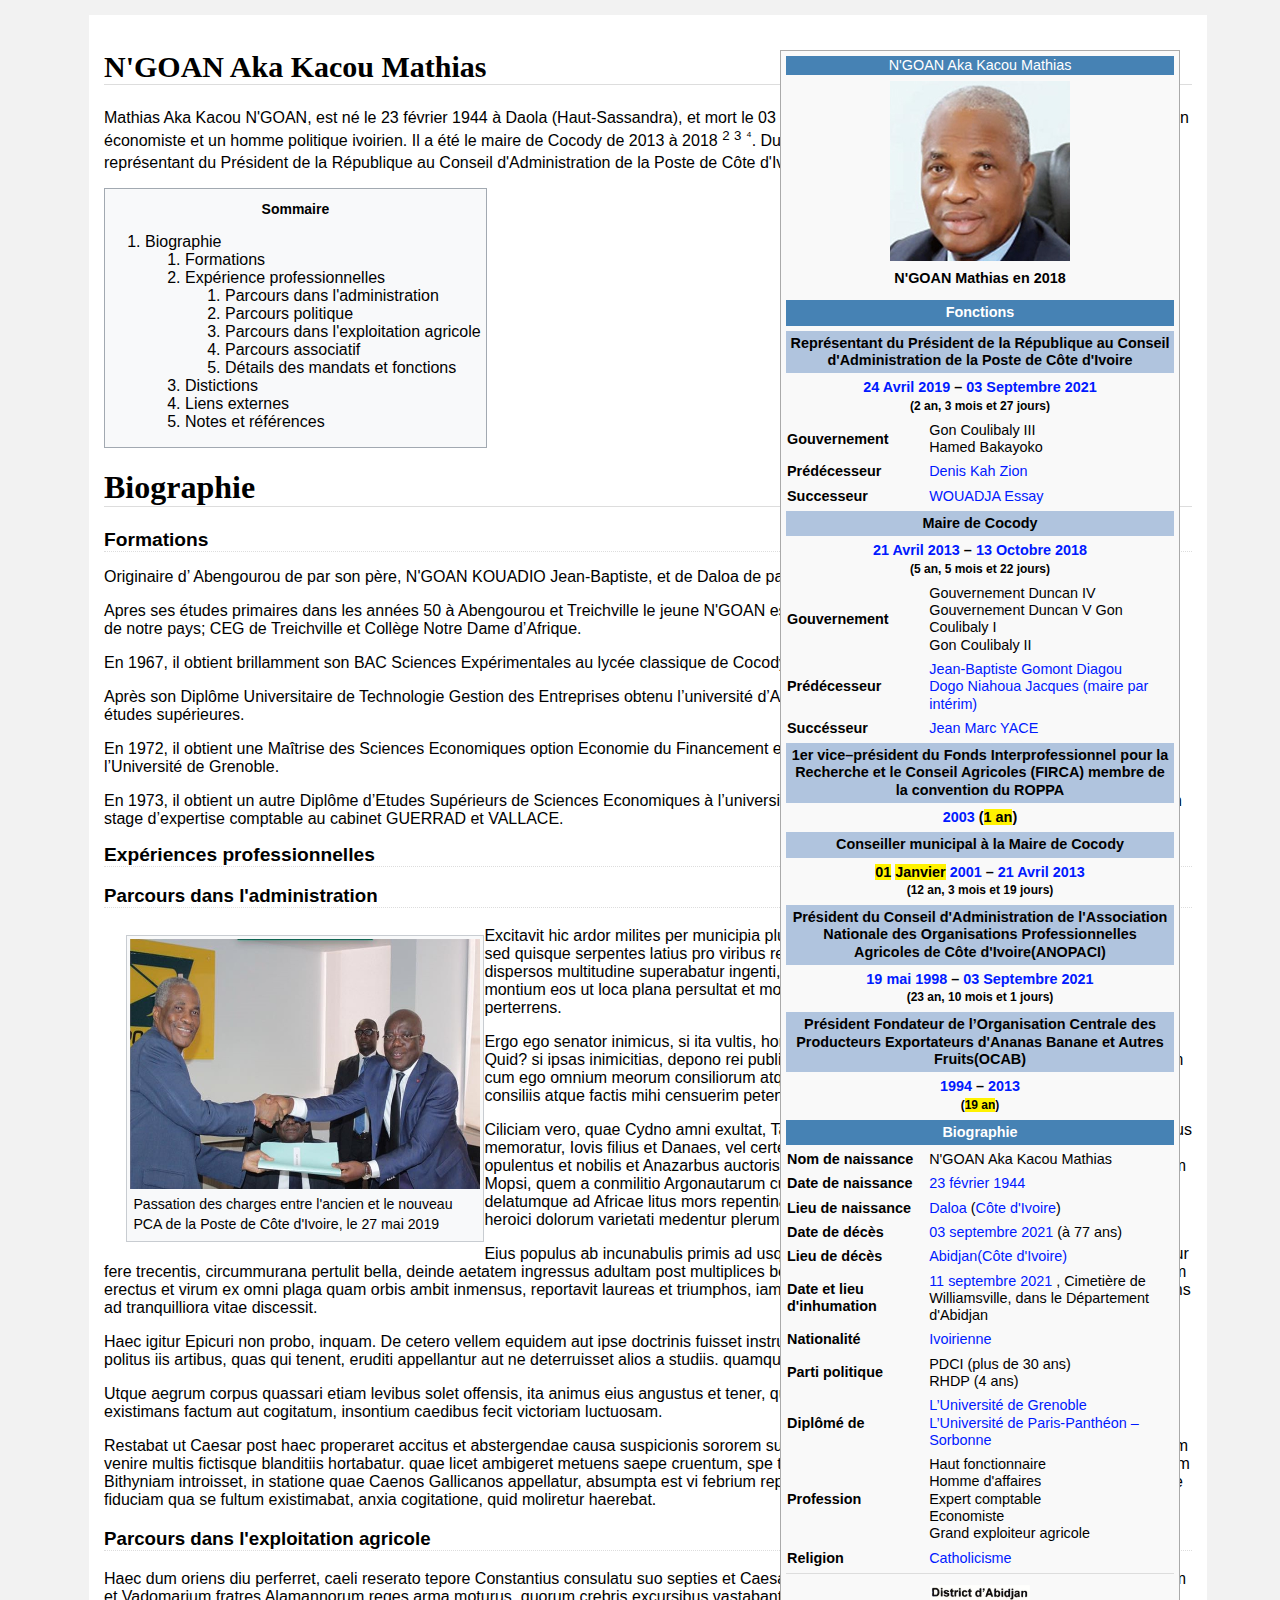
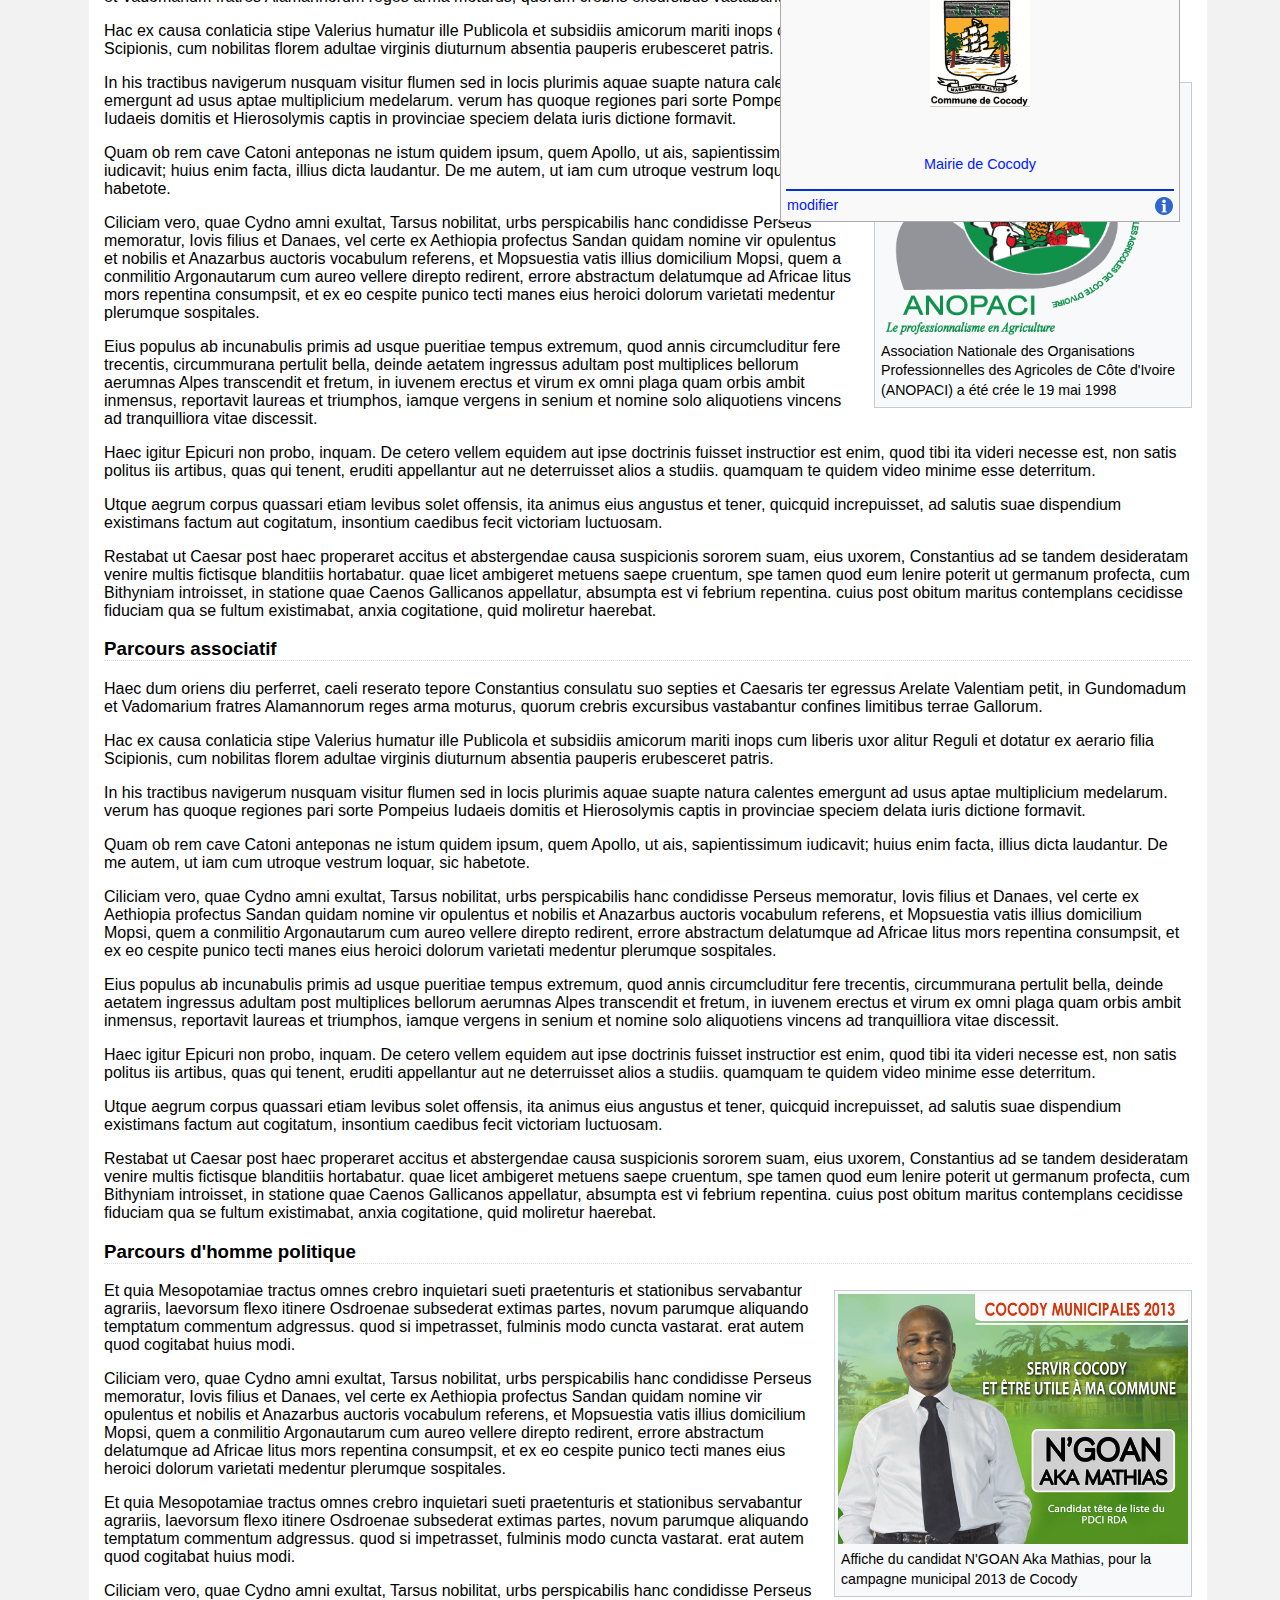
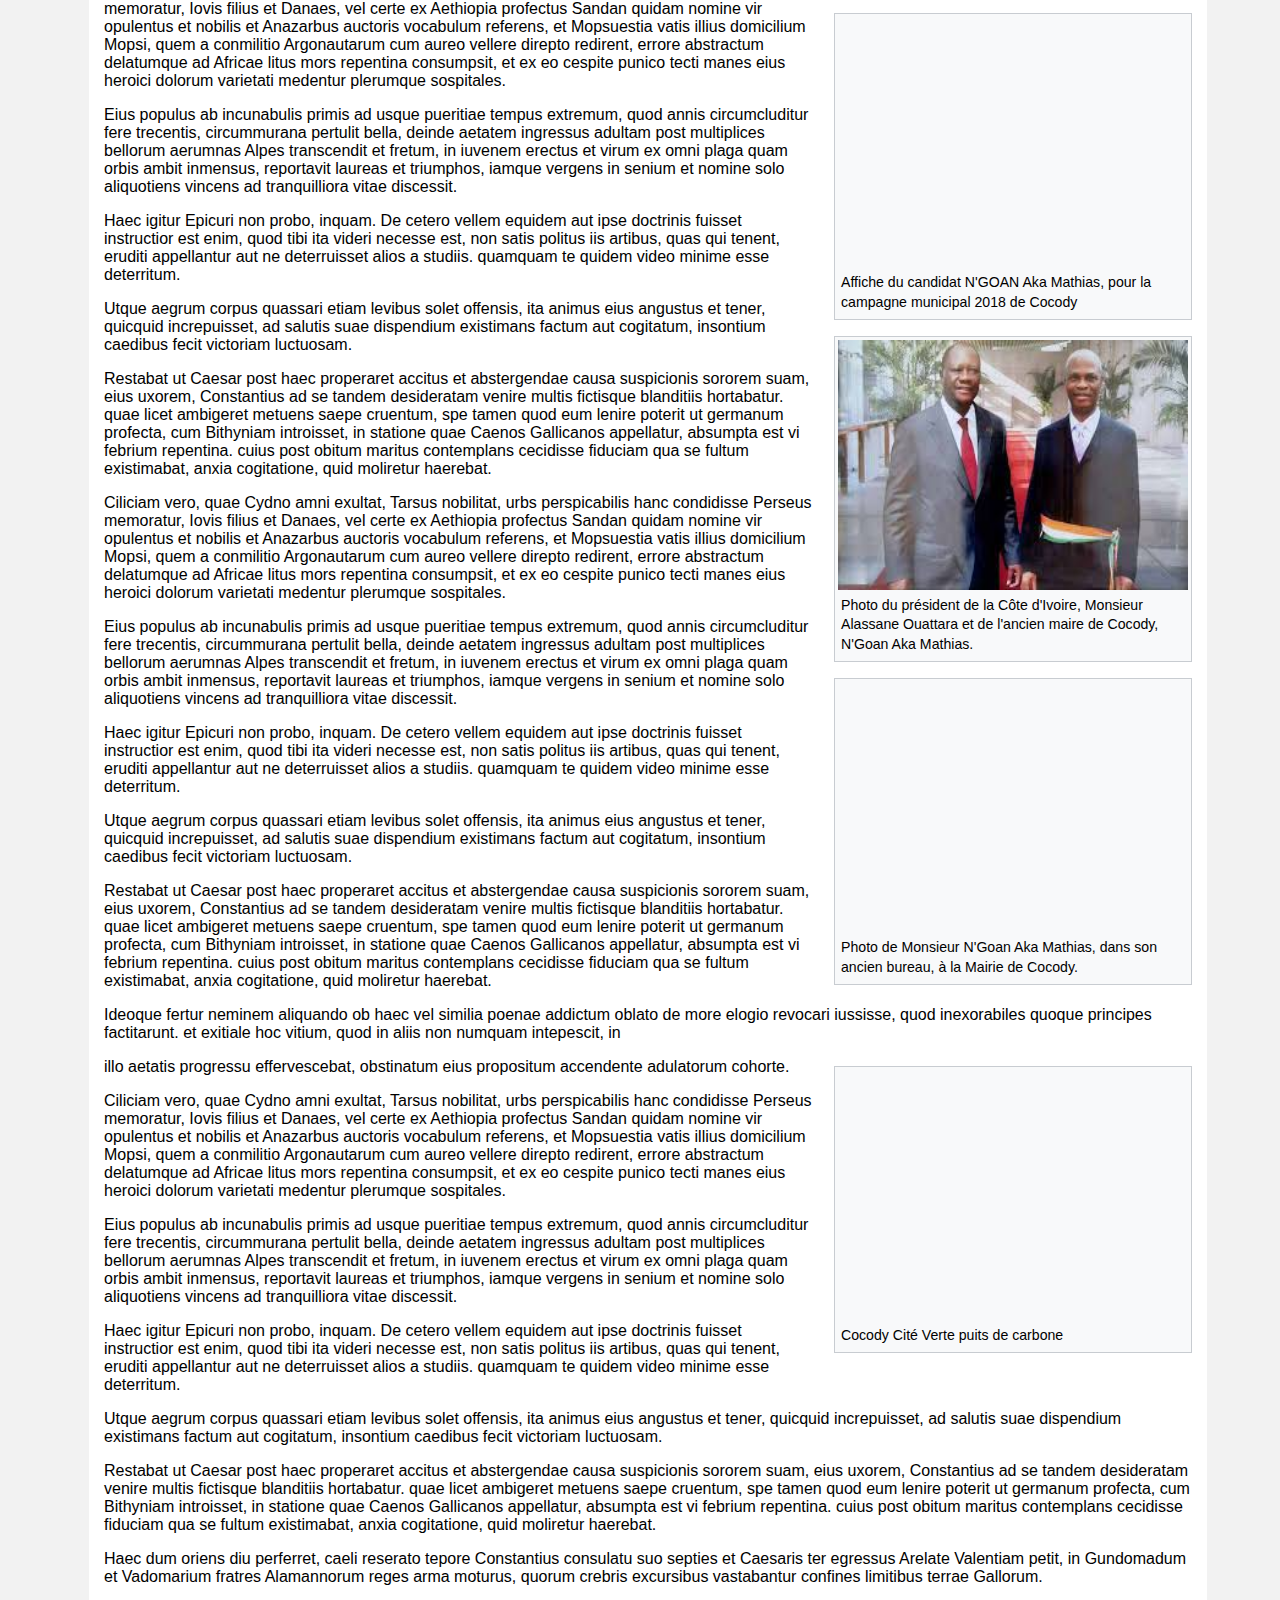
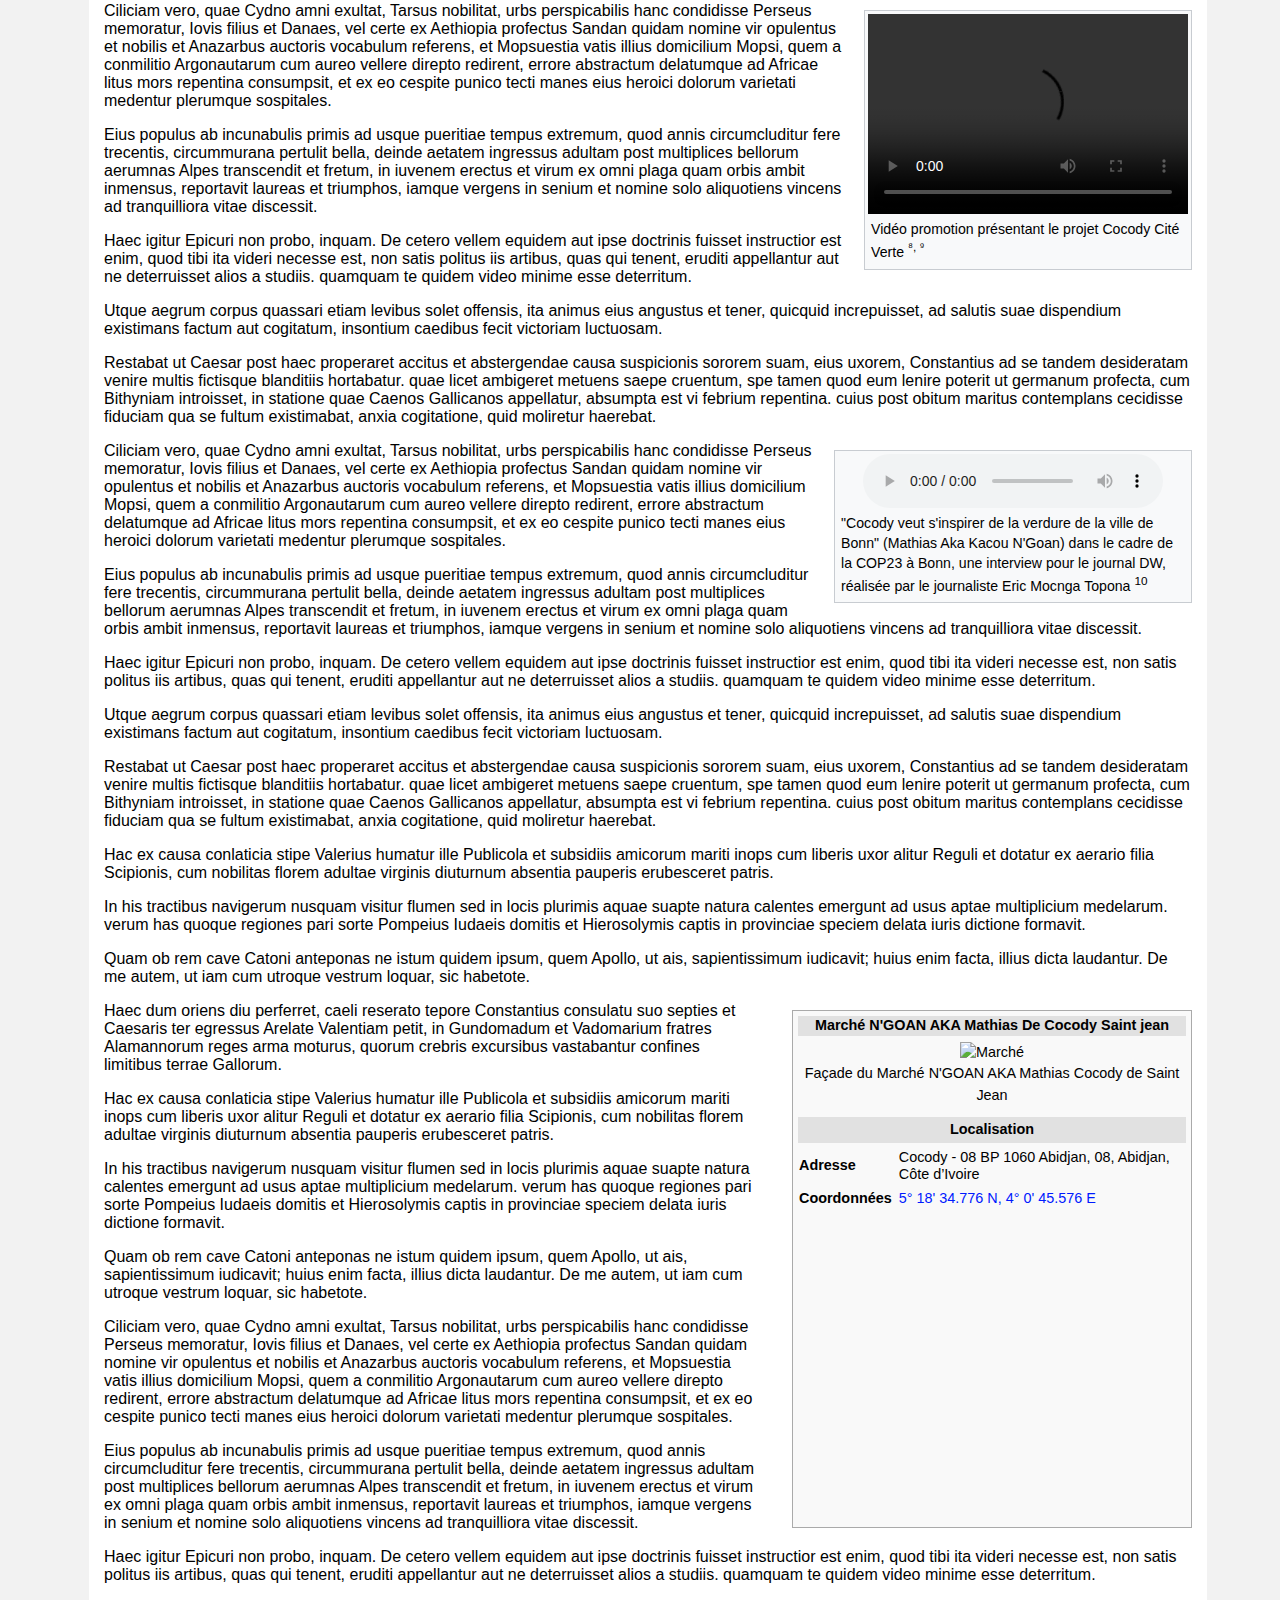
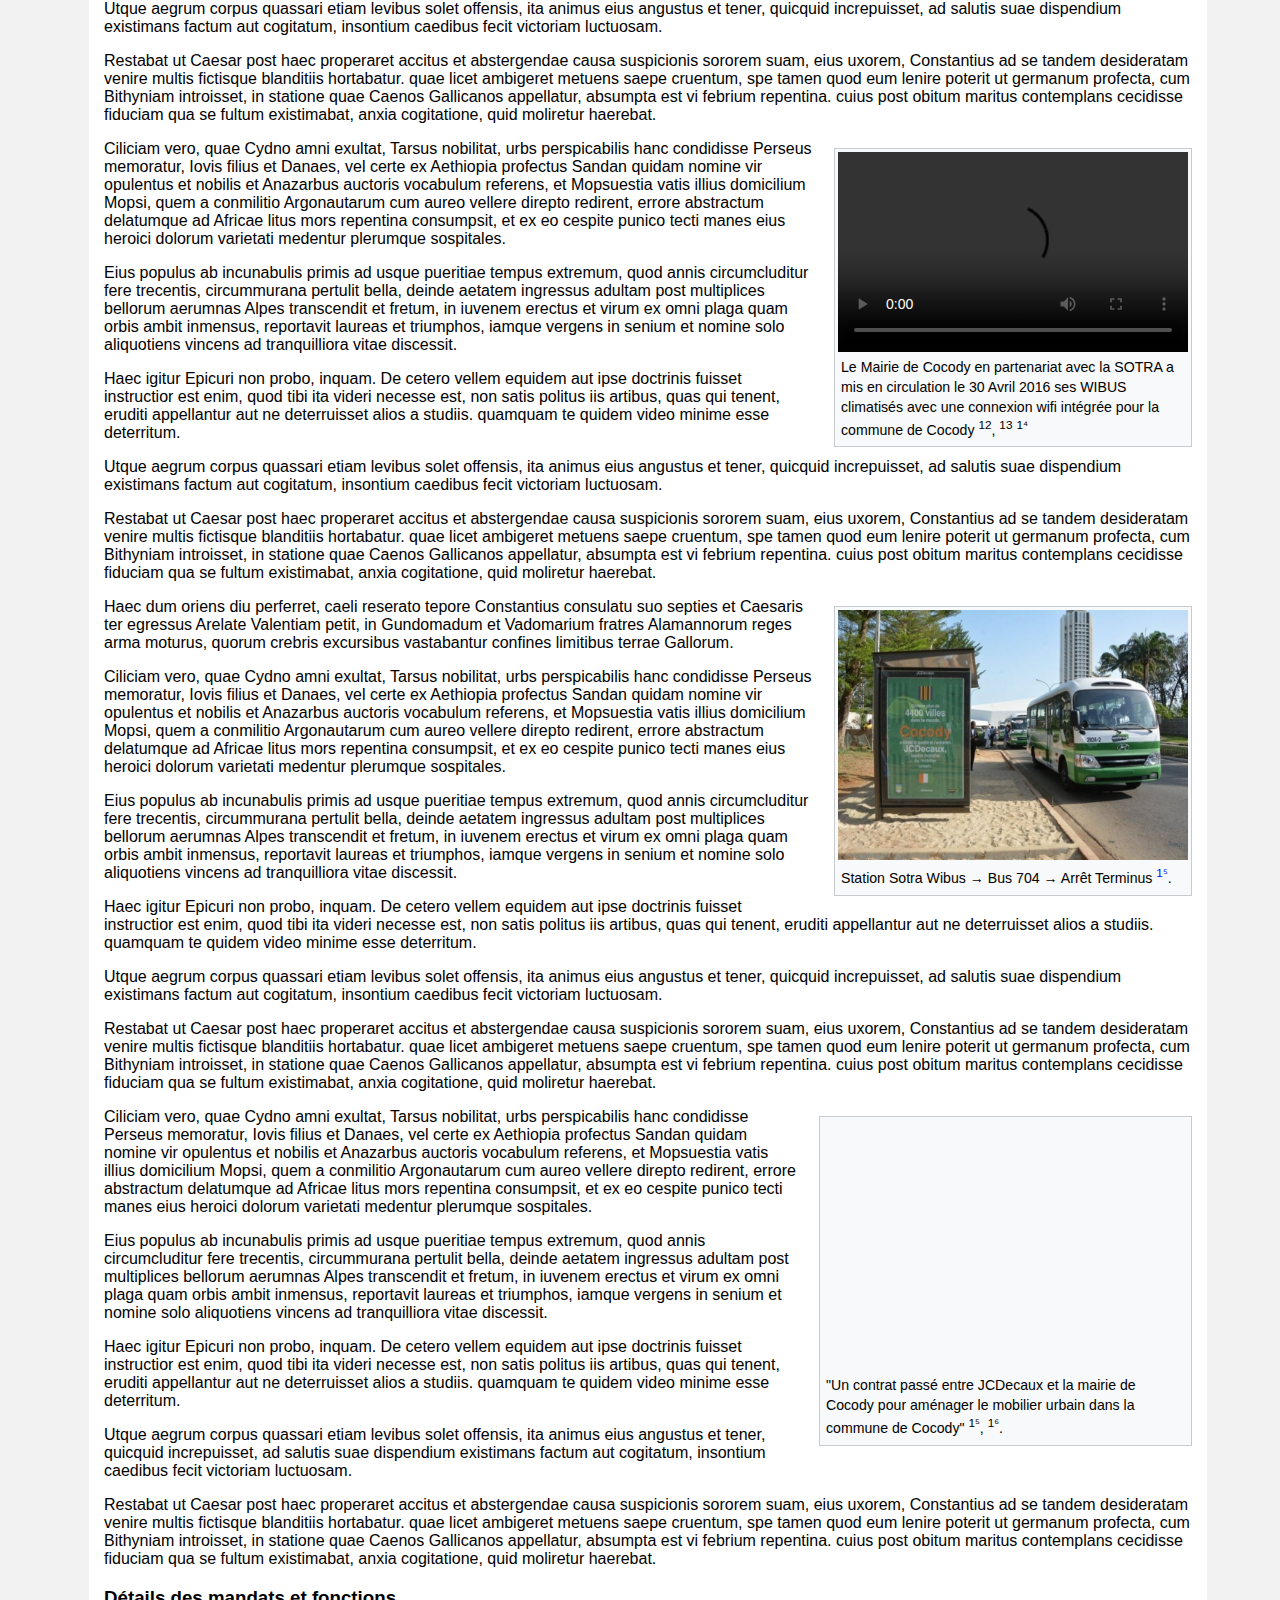
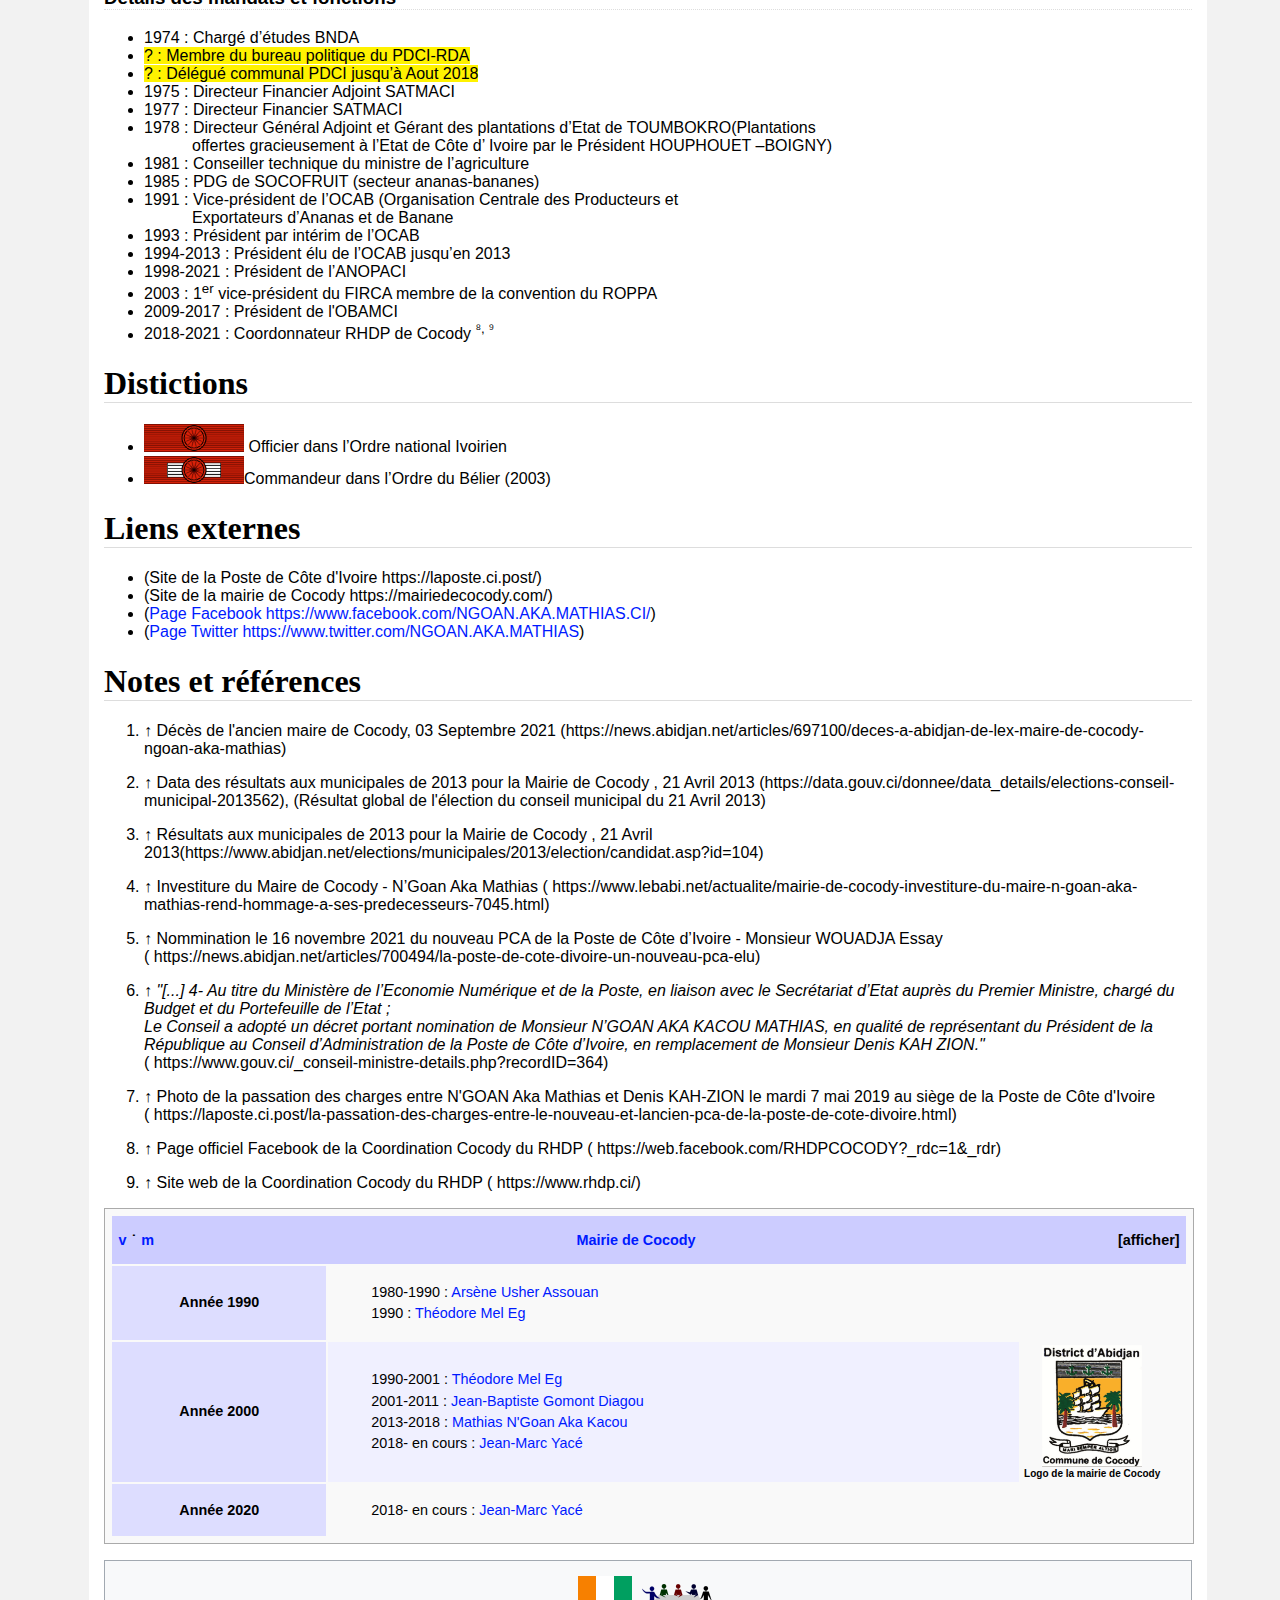
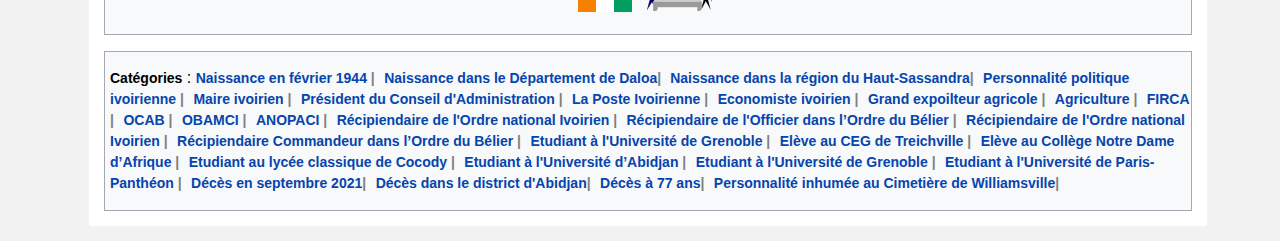
==== commit d35c8fd8: "maj" ====
--- a/index.html
+++ b/index.html
@@ -22,6 +22,206 @@
             <p>Economiste (à compléter)</p>
             <p>Homme d'affaires (à compléter)</p>
             <p>Homme politique (à compléter)</p> -->
+            <div class="sidebar-right">
+              <table class="tb-right">
+              <tbody>
+              <tr>
+              <td colspan="2" class="entete" style="background-color:#4682B4;color:#FFFFFF; text-align: center;">N'GOAN Aka Kacou Mathias</td>
+              </tr>
+              <tr>
+              <th colspan="2" style="text-align:center; line-height: 1.5em;"><a href="imgs/NGAM.jpg" class="image" title="N'GOAN Mathias"><img alt="Illustration" src="imgs/NGAM.jpg" decoding="async" width="auto" height="auto"></a> <br>N'GOAN Mathias en 2018</th>
+              </tr> 
+              <tr>
+              <tr><th colspan="2" style="padding:4px; text-align:center; background-color:#4682B4; color:#FFFFFF">Fonctions</th></tr>
+              </tr>
+              <tr>
+              <th colspan="2" style="padding:4px; text-align:center; background-color:#B0C4DE; color:#000000">Représentant du Président de la République au Conseil d'Administration de la Poste de Côte d'Ivoire
+              </th>
+              </tr>
+              <tr>
+              <td colspan="2" style="text-align:center;">
+              <b><time class="nowrap date-lien" datetime="2019-04-24" data-sort-value="2019-04-24"><a href="" title="24 Avril">24</a> <a href="" title="Janvier 2017">Avril</a> <a href="" title="2019">2019</a></time> – <time class="nowrap date-lien" datetime="2021-09-03" data-sort-value="2021-09-03"><a href="" title="03 Septembre">03</a> <a href="" title="Septembre 2021">Septembre</a> <a href="" title="2021">2021</a></time><br><small>(<span data-sort-value="&amp;&amp;&amp;&amp;&amp;&amp;&amp;&amp;&amp;&amp;&amp;&amp;0540" class="datasortkey">2&nbsp;an, 3&nbsp;mois et 27&nbsp;jours</span>)</small></b>
+              </td>
+              </tr>
+              <tr>
+              <th scope="row" style="text-align:left;">Gouvernement
+              </th>
+              <td><a href="https://fr.wikipedia.org/wiki/Gouvernement_Coulibaly_III/Bakayoko" title="Gon Coulibaly I">Gon Coulibaly III</a><br/>
+              <a href="https://fr.wikipedia.org/wiki/Gouvernement_Coulibaly_III/Bakayoko" title="Hamed Bakayoko">Hamed Bakayoko</a>
+              </td>
+              </tr>
+              <tr>
+              <th scope="row" style="text-align:left;">Prédécesseur
+              </th>
+              <td><a href="" title="Denis Kah Zion">Denis Kah Zion</a>
+              </td>
+              </tr>
+              <tr>
+              <th scope="row" style="text-align:left;">Successeur
+              </th>
+              <td><a href="" title="WOUADJA Essay" target="_blank"> WOUADJA Essay</a> 
+              </td>
+              </tr>
+              <tr>
+              <th colspan="2" style="padding:4px; text-align:center; background-color:#B0C4DE; color:#000000">Maire de Cocody
+              </th>
+              </tr>
+              <tr>
+              <td colspan="2" style="text-align:center;"><b><time class="nowrap date-lien" datetime="2013-04-21" data-sort-value="2013-04-21"><a href="" title="21 Avril">21</a> <a href="" title="Janvier 2017">Avril</a> <a href="" title="2013">2013</a></time> – <time class="nowrap date-lien" datetime="2018-07-04" data-sort-value="2018-10-13"><a href="" title="13 Octobre">13</a> <a href="" title="Octobre 2018">Octobre</a> <a href="" title="2018">2018</a></time><br><small>(<span data-sort-value="&amp;&amp;&amp;&amp;&amp;&amp;&amp;&amp;&amp;&amp;&amp;&amp;0540" class="datasortkey">5&nbsp;an, 5&nbsp;mois et 22&nbsp;jours</span>)</small></b></td>
+              </tr>
+              <tr>
+              <th scope="row" style="text-align:left;">Gouvernement
+              </th>
+              <td>
+              <a href="https://fr.wikipedia.org/wiki/Gouvernement_Duncan_IV" title="Gouvernement Duncan IV">Gouvernement Duncan IV</a><br/>
+              <a href="https://fr.wikipedia.org/wiki/Gouvernement_Duncan_V" title="Gouvernement Duncan V">Gouvernement Duncan V</a>
+              <a href="https://fr.wikipedia.org/wiki/Gouvernement_Coulibaly_I" title="Gon Coulibaly I">Gon Coulibaly I</a><br/>
+              <a href="https://fr.wikipedia.org/wiki/Gouvernement_Coulibaly_II" title="Gon Coulibaly II">Gon Coulibaly II</a>
+              </td>
+              </tr>
+              <tr>
+              <th scope="row" style="text-align:left;">Prédécesseur
+              </th>
+              <td><a href="" title="Jean-Baptiste Gomont Diagou">Jean-Baptiste Gomont Diagou</a><br/>
+              <a href="" title="Dogo Niahoua Jacques">Dogo Niahoua Jacques (maire par intérim)</a>
+              </td>
+              </tr>
+              <th scope="row" style="text-align:left;">Succésseur
+              </th>
+              <td><a href="" title="Jean Marc YACE">Jean Marc YACE</a>
+              </td>
+              </tr>
+              <tr>
+              <th colspan="2" style="padding:4px; text-align:center; background-color:#B0C4DE; color:#000000">1er vice–président du Fonds Interprofessionnel pour la Recherche et le Conseil Agricoles (FIRCA) membre de la convention du ROPPA
+              </th>
+              </tr>
+              <tr>
+              <td colspan="2" style="text-align:center;"><b><time class="nowrap date-lien" datetime="1994" data-sort-value="1994"><a href="" title="21 Avril"><mark></mark></a> <a href="" title="Janvier 1994"><mark></mark></a> <a href="" title="2013">2003</a></time> <!-- – <time class="nowrap date-lien" datetime="2013" data-sort-value="2013"><a href="" title="2013"><mark></mark></a> <a href="" title="2013"><mark></mark></a> <a href="" title="2018">2013</a></time><br><small> -->(<span data-sort-value="&amp;&amp;&amp;&amp;&amp;&amp;&amp;&amp;&amp;&amp;&amp;&amp;0540" class="datasortkey"><mark>1&nbsp;an</mark></span>)</small></b></td>
+              </tr>
+              <tr>
+              <th colspan="2" style="padding:4px; text-align:center; background-color:#B0C4DE; color:#000000">Conseiller municipal à la Maire de Cocody
+              </th>
+              </tr>
+              <tr>
+              <td colspan="2" style="text-align:center;"><b><time class="nowrap date-lien" datetime="2013-04-21" data-sort-value="2001-01-01"><a href="" title="01 Janvier"><mark>01</mark></a> <a href="" title="Janvier 2001"><mark>Janvier</mark></a> <a href="" title="2001">2001</a></time> – <time class="nowrap date-lien" datetime="2013-04-21" data-sort-value="2013-04-21"><a href="" title="21 Avril">21</a> <a href="" title="Octobre 2018">Avril</a> <a href="" title="2013">2013</a></time><br><small>(<span data-sort-value="&amp;&amp;&amp;&amp;&amp;&amp;&amp;&amp;&amp;&amp;&amp;&amp;0540" class="datasortkey">12&nbsp;an, 3&nbsp;mois et 19&nbsp;jours</span>)</small></b></td>
+              </tr>
+              <tr>
+              <th colspan="2" style="padding:4px; text-align:center; background-color:#B0C4DE; color:#000000">Président du Conseil d'Administration de l'Association Nationale des Organisations Professionnelles Agricoles de Côte d'Ivoire(ANOPACI)
+              </th>
+              </tr>
+              <tr>
+                <td colspan="2" style="text-align:center;"><b><time class="nowrap date-lien" datetime="1998-05-19" data-sort-value="1998-05-19"><a href="" title="19 mai">19</a> <a href="" title="mai 1998">mai</a> <a href="" title="1998">1998</a></time> – <time class="nowrap date-lien" datetime="2021-09-03" data-sort-value="2021-09-03"><a href="" title="03 septembre">03</a> <a href="" title="Septembre 2021">Septembre</a> <a href="" title="2021">2021</a></time><br><small>(<span data-sort-value="&amp;&amp;&amp;&amp;&amp;&amp;&amp;&amp;&amp;&amp;&amp;&amp;0540" class="datasortkey">23&nbsp;an, 10&nbsp;mois et 1&nbsp;jours</span>)</small></b></td>
+              </tr>
+              <tr>
+              <th colspan="2" style="padding:4px; text-align:center; background-color:#B0C4DE; color:#000000">Président Fondateur de l’Organisation Centrale des Producteurs Exportateurs d'Ananas Banane et Autres Fruits(OCAB)
+              </th>
+              </tr>
+              <tr>
+              <td colspan="2" style="text-align:center;"><b><time class="nowrap date-lien" datetime="1994" data-sort-value="1994"><a href="" title="21 Avril"><mark></mark></a> <a href="" title="Janvier 1994"><mark></mark></a> <a href="" title="2013">1994</a></time> – <time class="nowrap date-lien" datetime="2013" data-sort-value="2013"><a href="" title="2013"><mark></mark></a> <a href="" title="2013"><mark></mark></a> <a href="" title="2018">2013</a></time><br><small>(<span data-sort-value="&amp;&amp;&amp;&amp;&amp;&amp;&amp;&amp;&amp;&amp;&amp;&amp;0540" class="datasortkey"><mark>19&nbsp;an</mark></span>)</small></b></td>
+              </tr>
+              <!-- <tr>
+                <th colspan="2" style="padding:4px; text-align:center; background-color:#B0C4DE; color:#000000">Président Fondateur de l’Organisation des producteurs –exportateurs de Bananes, Ananas, de Mangues et autres fruits de COTE D'IVOIRE(OBAMCI)
+                </th>
+                </tr>
+                <tr>
+                <td colspan="2" style="text-align:center;"><b><time class="nowrap date-lien" datetime="1994" data-sort-value="1994"><a href="" title="10 Août"><mark>10</mark></a> <a href="" title="Août 2009"><mark>Août</mark></a> <a href="" title="2013">2009</a></time> – <time class="nowrap date-lien" datetime="2013" data-sort-value="2013"><a href="" title="2013"><mark></mark></a> <a href="" title="2013"><mark></mark></a> <a href="" title="2018">2013</a></time><br><small>(<span data-sort-value="&amp;&amp;&amp;&amp;&amp;&amp;&amp;&amp;&amp;&amp;&amp;&amp;0540" class="datasortkey"><mark>19&nbsp;an</mark></span>)</small></b></td>
+                </tr> -->
+              <tr>
+              <th colspan="2" style="padding:4px; text-align:center; background-color:#4682B4; color:#FFFFFF">Biographie</th>
+              </tr>
+              <tr>
+              <th scope="row" style="text-align:left;"><span class="nowrap">Nom de naissance</span>
+              </th>
+              <td>N'GOAN Aka Kacou Mathias
+              </td>
+              </tr>
+              <tr>
+              <th scope="row" style="text-align:left;"><span class="nowrap">Date de naissance</span>
+              </th>
+              <td><time class="nowrap date-lien bday" datetime="1944-02-23" data-sort-value="1944-02-23"><a href="" title="23 Février">23</a> <a href="" title="Février 1944">février</a> <a href="" title="1944">1944</a></time> <span class="noprint"></span>
+              </td>
+              </tr>
+              <tr>
+              <th scope="row" style="text-align:left;"><span class="nowrap">Lieu de naissance</span>
+              </th>
+              <td><a href="" title="Daloa">Daloa</a> (<a href="" title="Côte d'Ivoire">Côte d'Ivoire</a>)
+              </td>
+              </tr> 
+              <tr>
+                <th scope="row" style="text-align:left;"><span class="nowrap">Date de décès</span>
+                </th>
+                <td><time class="nowrap date-lien bday" datetime="2021-09-03" data-sort-value="2021-09-03"><a href="" title="03 Septembre">03</a> <a href="" title="03 Septembre 2021">septembre</a> <a href="" title="2021">2021</a></time> <span class="noprint">(à 77&nbsp;ans)</span>
+                </td>
+                </tr>
+                <tr>
+                <th scope="row" style="text-align:left;"><span class="nowrap">Lieu de décès</span>
+                </th>
+                <td>
+                  <a href="" title="Abidjan">Abidjan(Côte d'Ivoire)</a>
+                </td>
+                </tr>
+                <tr>
+                <th scope="row" style="text-align:left;"><span class="nowrap">Date et lieu d'inhumation</span>
+                </th>
+                <td>
+                  <time class="nowrap date-lien dday" datetime="2021-09-11" data-sort-value="2021-09-11"><a href="" title="11 Septembre">11</a> <a href="" title="11 Septembre 2021">septembre</a> <a href="" title="2021">2021</a></time>  , Cimetière de Williamsville, dans le Département d'Abidjan
+                </td>
+                </tr>
+              <tr>
+              <th scope="row" style="text-align:left;">Nationalité
+              </th>
+              <td><a href="" title="Côte d'Ivoire">Ivoirienne</a>
+              </td>
+              </tr>
+              <tr>
+              <th scope="row" style="text-align:left;"><span class="nowrap">Parti politique</span>
+              </th>
+              <td>
+              <a href="https://fr.wikipedia.org/wiki/Parti_d%C3%A9mocratique_de_C%C3%B4te_d'Ivoire-Rassemblement_d%C3%A9mocratique_africain" title="">PDCI (plus de 30 ans)</a><br>
+              <a href="/wiki/Rassemblement_des_houphou%C3%ABtistes_pour_la_d%C3%A9mocratie_et_la_paix" title="Rassemblement des houphouëtistes pour la démocratie et la paix">RHDP (4 ans)</a>
+              </td>
+              </tr>
+              <tr>
+              <th scope="row">Diplômé de
+              </th>
+              <td><a href="" title="">L’Université de Grenoble</a><br/>
+              <a href="" title="">L’Université de Paris-Panthéon –Sorbonne</a>
+              </td>
+              </tr>
+              <tr>
+              <th scope="row">Profession
+              </th>
+              <td><a href="https://fr.wikipedia.org/wiki/Haute_fonction_publique" title="">Haut fonctionnaire</a><br/>
+              <a href="https://fr.wikipedia.org/wiki/Personnalit%C3%A9_du_monde_des_affaires" title="">Homme d'affaires</a><br/>
+              <a href="https://fr.wikipedia.org/wiki/Expert-comptable" title="">Expert comptable</a><br/>
+              <a href="https://fr.wikipedia.org/wiki/%C3%89conomiste" title="">Economiste</a><br>
+              <a href="https://fr.wikipedia.org/wiki/Exploitant_agricole" title="">Grand exploiteur agricole</a>
+              </td>
+              </tr>
+              <tr>
+              <th scope="row">Religion
+              </th>
+              <td><a href="" title="">Catholicisme</a><br/>
+              </td>
+              </tr>
+              <tr>
+              <td colspan="2" class="top-line"><div class="bloc-logo"><a href="" title=""><img src="imgs/logos/logo-mairie-cocody.jpg" alt="" width="100px" class="logo-mdc l-old-mdc"></div></a><br/>
+              </td>
+              </tr> 
+              <tr>
+              <td colspan="2" class="sec-last-col"><div class="bloc-logo"><p class="t-t"><a href="">Mairie de Cocody</a> </p></div>
+              </td>
+              </tr>
+              <tr>
+              <td colspan="2" class="last-col"><div class="bloc-logo">
+              <a href="">modifier</a> 
+              <a href=""><img src="imgs/pictos/info-simple.png" alt="" class="info-right"></a>
+              </div>
+              </td>
+              </tr>
+              </tbody>
+              </table>
+              </div>	
         </div>
         <div class="sum">
           <h2 id="t1-nav">Sommaire</h2>
@@ -75,206 +275,7 @@
               </ol>
           </nav>
         </div>
-        <div class="sidebar-right">
-        <table class="tb-right">
-        <tbody>
-        <tr>
-        <td colspan="2" class="entete" style="background-color:#4682B4;color:#FFFFFF; text-align: center;">N'GOAN Aka Kacou Mathias</td>
-        </tr>
-        <tr>
-        <th colspan="2" style="text-align:center; line-height: 1.5em;"><a href="imgs/NGAM.jpg" class="image" title="N'GOAN Mathias"><img alt="Illustration" src="imgs/NGAM.jpg" decoding="async" width="auto" height="auto"></a> <br>N'GOAN Mathias en 2018</th>
-        </tr> 
-        <tr>
-        <tr><th colspan="2" style="padding:4px; text-align:center; background-color:#4682B4; color:#FFFFFF">Fonctions</th></tr>
-        </tr>
-        <tr>
-        <th colspan="2" style="padding:4px; text-align:center; background-color:#B0C4DE; color:#000000">Représentant du Président de la République au Conseil d'Administration de la Poste de Côte d'Ivoire
-        </th>
-        </tr>
-        <tr>
-        <td colspan="2" style="text-align:center;">
-        <b><time class="nowrap date-lien" datetime="2019-04-24" data-sort-value="2019-04-24"><a href="" title="24 Avril">24</a> <a href="" title="Janvier 2017">Avril</a> <a href="" title="2019">2019</a></time> – <time class="nowrap date-lien" datetime="2021-09-03" data-sort-value="2021-09-03"><a href="" title="03 Septembre">03</a> <a href="" title="Septembre 2021">Septembre</a> <a href="" title="2021">2021</a></time><br><small>(<span data-sort-value="&amp;&amp;&amp;&amp;&amp;&amp;&amp;&amp;&amp;&amp;&amp;&amp;0540" class="datasortkey">2&nbsp;an, 3&nbsp;mois et 27&nbsp;jours</span>)</small></b>
-        </td>
-        </tr>
-        <tr>
-        <th scope="row" style="text-align:left;">Gouvernement
-        </th>
-        <td><a href="https://fr.wikipedia.org/wiki/Gouvernement_Coulibaly_III/Bakayoko" title="Gon Coulibaly I">Gon Coulibaly III</a><br/>
-        <a href="https://fr.wikipedia.org/wiki/Gouvernement_Coulibaly_III/Bakayoko" title="Hamed Bakayoko">Hamed Bakayoko</a>
-        </td>
-        </tr>
-        <tr>
-        <th scope="row" style="text-align:left;">Prédécesseur
-        </th>
-        <td><a href="" title="Denis Kah Zion">Denis Kah Zion</a>
-        </td>
-        </tr>
-        <tr>
-        <th scope="row" style="text-align:left;">Successeur
-        </th>
-        <td><a href="" title="WOUADJA Essay" target="_blank"> WOUADJA Essay</a> 
-        </td>
-        </tr>
-        <tr>
-        <th colspan="2" style="padding:4px; text-align:center; background-color:#B0C4DE; color:#000000">Maire de Cocody
-        </th>
-        </tr>
-        <tr>
-        <td colspan="2" style="text-align:center;"><b><time class="nowrap date-lien" datetime="2013-04-21" data-sort-value="2013-04-21"><a href="" title="21 Avril">21</a> <a href="" title="Janvier 2017">Avril</a> <a href="" title="2013">2013</a></time> – <time class="nowrap date-lien" datetime="2018-07-04" data-sort-value="2018-10-13"><a href="" title="13 Octobre">13</a> <a href="" title="Octobre 2018">Octobre</a> <a href="" title="2018">2018</a></time><br><small>(<span data-sort-value="&amp;&amp;&amp;&amp;&amp;&amp;&amp;&amp;&amp;&amp;&amp;&amp;0540" class="datasortkey">5&nbsp;an, 5&nbsp;mois et 22&nbsp;jours</span>)</small></b></td>
-        </tr>
-        <tr>
-        <th scope="row" style="text-align:left;">Gouvernement
-        </th>
-        <td>
-        <a href="https://fr.wikipedia.org/wiki/Gouvernement_Duncan_IV" title="Gouvernement Duncan IV">Gouvernement Duncan IV</a><br/>
-        <a href="https://fr.wikipedia.org/wiki/Gouvernement_Duncan_V" title="Gouvernement Duncan V">Gouvernement Duncan V</a>
-        <a href="https://fr.wikipedia.org/wiki/Gouvernement_Coulibaly_I" title="Gon Coulibaly I">Gon Coulibaly I</a><br/>
-        <a href="https://fr.wikipedia.org/wiki/Gouvernement_Coulibaly_II" title="Gon Coulibaly II">Gon Coulibaly II</a>
-        </td>
-        </tr>
-        <tr>
-        <th scope="row" style="text-align:left;">Prédécesseur
-        </th>
-        <td><a href="" title="Jean-Baptiste Gomont Diagou">Jean-Baptiste Gomont Diagou</a><br/>
-        <a href="" title="Dogo Niahoua Jacques">Dogo Niahoua Jacques (maire par intérim)</a>
-        </td>
-        </tr>
-        <th scope="row" style="text-align:left;">Succésseur
-        </th>
-        <td><a href="" title="Jean Marc YACE">Jean Marc YACE</a>
-        </td>
-        </tr>
-        <tr>
-        <th colspan="2" style="padding:4px; text-align:center; background-color:#B0C4DE; color:#000000">1er vice–président du Fonds Interprofessionnel pour la Recherche et le Conseil Agricoles (FIRCA) membre de la convention du ROPPA
-        </th>
-        </tr>
-        <tr>
-        <td colspan="2" style="text-align:center;"><b><time class="nowrap date-lien" datetime="1994" data-sort-value="1994"><a href="" title="21 Avril"><mark></mark></a> <a href="" title="Janvier 1994"><mark></mark></a> <a href="" title="2013">2003</a></time> <!-- – <time class="nowrap date-lien" datetime="2013" data-sort-value="2013"><a href="" title="2013"><mark></mark></a> <a href="" title="2013"><mark></mark></a> <a href="" title="2018">2013</a></time><br><small> -->(<span data-sort-value="&amp;&amp;&amp;&amp;&amp;&amp;&amp;&amp;&amp;&amp;&amp;&amp;0540" class="datasortkey"><mark>1&nbsp;an</mark></span>)</small></b></td>
-        </tr>
-        <tr>
-        <th colspan="2" style="padding:4px; text-align:center; background-color:#B0C4DE; color:#000000">Conseiller municipal à la Maire de Cocody
-        </th>
-        </tr>
-        <tr>
-        <td colspan="2" style="text-align:center;"><b><time class="nowrap date-lien" datetime="2013-04-21" data-sort-value="2001-01-01"><a href="" title="01 Janvier"><mark>01</mark></a> <a href="" title="Janvier 2001"><mark>Janvier</mark></a> <a href="" title="2001">2001</a></time> – <time class="nowrap date-lien" datetime="2013-04-21" data-sort-value="2013-04-21"><a href="" title="21 Avril">21</a> <a href="" title="Octobre 2018">Avril</a> <a href="" title="2013">2013</a></time><br><small>(<span data-sort-value="&amp;&amp;&amp;&amp;&amp;&amp;&amp;&amp;&amp;&amp;&amp;&amp;0540" class="datasortkey">12&nbsp;an, 3&nbsp;mois et 19&nbsp;jours</span>)</small></b></td>
-        </tr>
-        <tr>
-        <th colspan="2" style="padding:4px; text-align:center; background-color:#B0C4DE; color:#000000">Président du Conseil d'Administration de l'Association Nationale des Organisations Professionnelles Agricoles de Côte d'Ivoire(ANOPACI)
-        </th>
-        </tr>
-        <tr>
-          <td colspan="2" style="text-align:center;"><b><time class="nowrap date-lien" datetime="1998-05-19" data-sort-value="1998-05-19"><a href="" title="19 mai">19</a> <a href="" title="mai 1998">mai</a> <a href="" title="1998">1998</a></time> – <time class="nowrap date-lien" datetime="2021-09-03" data-sort-value="2021-09-03"><a href="" title="03 septembre">03</a> <a href="" title="Septembre 2021">Septembre</a> <a href="" title="2021">2021</a></time><br><small>(<span data-sort-value="&amp;&amp;&amp;&amp;&amp;&amp;&amp;&amp;&amp;&amp;&amp;&amp;0540" class="datasortkey">23&nbsp;an, 10&nbsp;mois et 1&nbsp;jours</span>)</small></b></td>
-        </tr>
-        <tr>
-        <th colspan="2" style="padding:4px; text-align:center; background-color:#B0C4DE; color:#000000">Président Fondateur de l’Organisation Centrale des Producteurs Exportateurs d'Ananas Banane et Autres Fruits(OCAB)
-        </th>
-        </tr>
-        <tr>
-        <td colspan="2" style="text-align:center;"><b><time class="nowrap date-lien" datetime="1994" data-sort-value="1994"><a href="" title="21 Avril"><mark></mark></a> <a href="" title="Janvier 1994"><mark></mark></a> <a href="" title="2013">1994</a></time> – <time class="nowrap date-lien" datetime="2013" data-sort-value="2013"><a href="" title="2013"><mark></mark></a> <a href="" title="2013"><mark></mark></a> <a href="" title="2018">2013</a></time><br><small>(<span data-sort-value="&amp;&amp;&amp;&amp;&amp;&amp;&amp;&amp;&amp;&amp;&amp;&amp;0540" class="datasortkey"><mark>19&nbsp;an</mark></span>)</small></b></td>
-        </tr>
-        <!-- <tr>
-          <th colspan="2" style="padding:4px; text-align:center; background-color:#B0C4DE; color:#000000">Président Fondateur de l’Organisation des producteurs –exportateurs de Bananes, Ananas, de Mangues et autres fruits de COTE D'IVOIRE(OBAMCI)
-          </th>
-          </tr>
-          <tr>
-          <td colspan="2" style="text-align:center;"><b><time class="nowrap date-lien" datetime="1994" data-sort-value="1994"><a href="" title="10 Août"><mark>10</mark></a> <a href="" title="Août 2009"><mark>Août</mark></a> <a href="" title="2013">2009</a></time> – <time class="nowrap date-lien" datetime="2013" data-sort-value="2013"><a href="" title="2013"><mark></mark></a> <a href="" title="2013"><mark></mark></a> <a href="" title="2018">2013</a></time><br><small>(<span data-sort-value="&amp;&amp;&amp;&amp;&amp;&amp;&amp;&amp;&amp;&amp;&amp;&amp;0540" class="datasortkey"><mark>19&nbsp;an</mark></span>)</small></b></td>
-          </tr> -->
-        <tr>
-        <th colspan="2" style="padding:4px; text-align:center; background-color:#4682B4; color:#FFFFFF">Biographie</th>
-        </tr>
-        <tr>
-        <th scope="row" style="text-align:left;"><span class="nowrap">Nom de naissance</span>
-        </th>
-        <td>N'GOAN Aka Kacou Mathias
-        </td>
-        </tr>
-        <tr>
-        <th scope="row" style="text-align:left;"><span class="nowrap">Date de naissance</span>
-        </th>
-        <td><time class="nowrap date-lien bday" datetime="1944-02-23" data-sort-value="1944-02-23"><a href="" title="23 Février">23</a> <a href="" title="Février 1944">février</a> <a href="" title="1944">1944</a></time> <span class="noprint"></span>
-        </td>
-        </tr>
-        <tr>
-        <th scope="row" style="text-align:left;"><span class="nowrap">Lieu de naissance</span>
-        </th>
-        <td><a href="" title="Daloa">Daloa</a> (<a href="" title="Côte d'Ivoire">Côte d'Ivoire</a>)
-        </td>
-        </tr> 
-        <tr>
-          <th scope="row" style="text-align:left;"><span class="nowrap">Date de décès</span>
-          </th>
-          <td><time class="nowrap date-lien bday" datetime="2021-09-03" data-sort-value="2021-09-03"><a href="" title="03 Septembre">03</a> <a href="" title="03 Septembre 2021">septembre</a> <a href="" title="2021">2021</a></time> <span class="noprint">(à 77&nbsp;ans)</span>
-          </td>
-          </tr>
-          <tr>
-          <th scope="row" style="text-align:left;"><span class="nowrap">Lieu de décès</span>
-          </th>
-          <td>
-            <a href="" title="Abidjan">Abidjan(Côte d'Ivoire)</a>
-          </td>
-          </tr>
-          <tr>
-          <th scope="row" style="text-align:left;"><span class="nowrap">Date et lieu d'inhumation</span>
-          </th>
-          <td>
-            <time class="nowrap date-lien dday" datetime="2021-09-11" data-sort-value="2021-09-11"><a href="" title="11 Septembre">11</a> <a href="" title="11 Septembre 2021">septembre</a> <a href="" title="2021">2021</a></time>  , Cimetière de Williamsville, dans le Département d'Abidjan
-          </td>
-          </tr>
-        <tr>
-        <th scope="row" style="text-align:left;">Nationalité
-        </th>
-        <td><a href="" title="Côte d'Ivoire">Ivoirienne</a>
-        </td>
-        </tr>
-        <tr>
-        <th scope="row" style="text-align:left;"><span class="nowrap">Parti politique</span>
-        </th>
-        <td>
-        <a href="https://fr.wikipedia.org/wiki/Parti_d%C3%A9mocratique_de_C%C3%B4te_d'Ivoire-Rassemblement_d%C3%A9mocratique_africain" title="">PDCI (plus de 30 ans)</a><br>
-        <a href="/wiki/Rassemblement_des_houphou%C3%ABtistes_pour_la_d%C3%A9mocratie_et_la_paix" title="Rassemblement des houphouëtistes pour la démocratie et la paix">RHDP (4 ans)</a>
-        </td>
-        </tr>
-        <tr>
-        <th scope="row">Diplômé de
-        </th>
-        <td><a href="" title="">L’Université de Grenoble</a><br/>
-        <a href="" title="">L’Université de Paris-Panthéon –Sorbonne</a>
-        </td>
-        </tr>
-        <tr>
-        <th scope="row">Profession
-        </th>
-        <td><a href="https://fr.wikipedia.org/wiki/Haute_fonction_publique" title="">Haut fonctionnaire</a><br/>
-        <a href="https://fr.wikipedia.org/wiki/Personnalit%C3%A9_du_monde_des_affaires" title="">Homme d'affaires</a><br/>
-        <a href="https://fr.wikipedia.org/wiki/Expert-comptable" title="">Expert comptable</a><br/>
-        <a href="https://fr.wikipedia.org/wiki/%C3%89conomiste" title="">Economiste</a><br>
-        <a href="https://fr.wikipedia.org/wiki/Exploitant_agricole" title="">Grand exploiteur agricole</a>
-        </td>
-        </tr>
-        <tr>
-        <th scope="row">Religion
-        </th>
-        <td><a href="" title="">Catholicisme</a><br/>
-        </td>
-        </tr>
-        <tr>
-        <td colspan="2" class="top-line"><div class="bloc-logo"><a href="" title=""><img src="imgs/logos/logo-mairie-cocody.jpg" alt="" width="100px" class="logo-mdc l-old-mdc"></div></a><br/>
-        </td>
-        </tr> 
-        <tr>
-        <td colspan="2" class="sec-last-col"><div class="bloc-logo"><p class="t-t"><a href="">Mairie de Cocody</a> </p></div>
-        </td>
-        </tr>
-        <tr>
-        <td colspan="2" class="last-col"><div class="bloc-logo">
-        <a href="">modifier</a> 
-        <a href=""><img src="imgs/pictos/info-simple.png" alt="" class="info-right"></a>
-        </div>
-        </td>
-        </tr>
-        </tbody>
-        </table>
-        </div>	
+        
         <article id="left_side">
         <h1 id="bio">Biographie</h1>
         <h2 id="training">Formations</h2>
--- a/design/asset.css
+++ b/design/asset.css
@@ -26,7 +26,7 @@
   border-bottom: none;
 }
 
-h1#t-name,
+/* h1#t-name,
 h1#bio,
 h1#bio p,
 h2#training,
@@ -38,7 +38,9 @@
 h3#pol-gea,
 h3#pol-gea p{
 width: 60%;
-}
+} */
+
+
 
 h1.full-line {
   width: 100%;
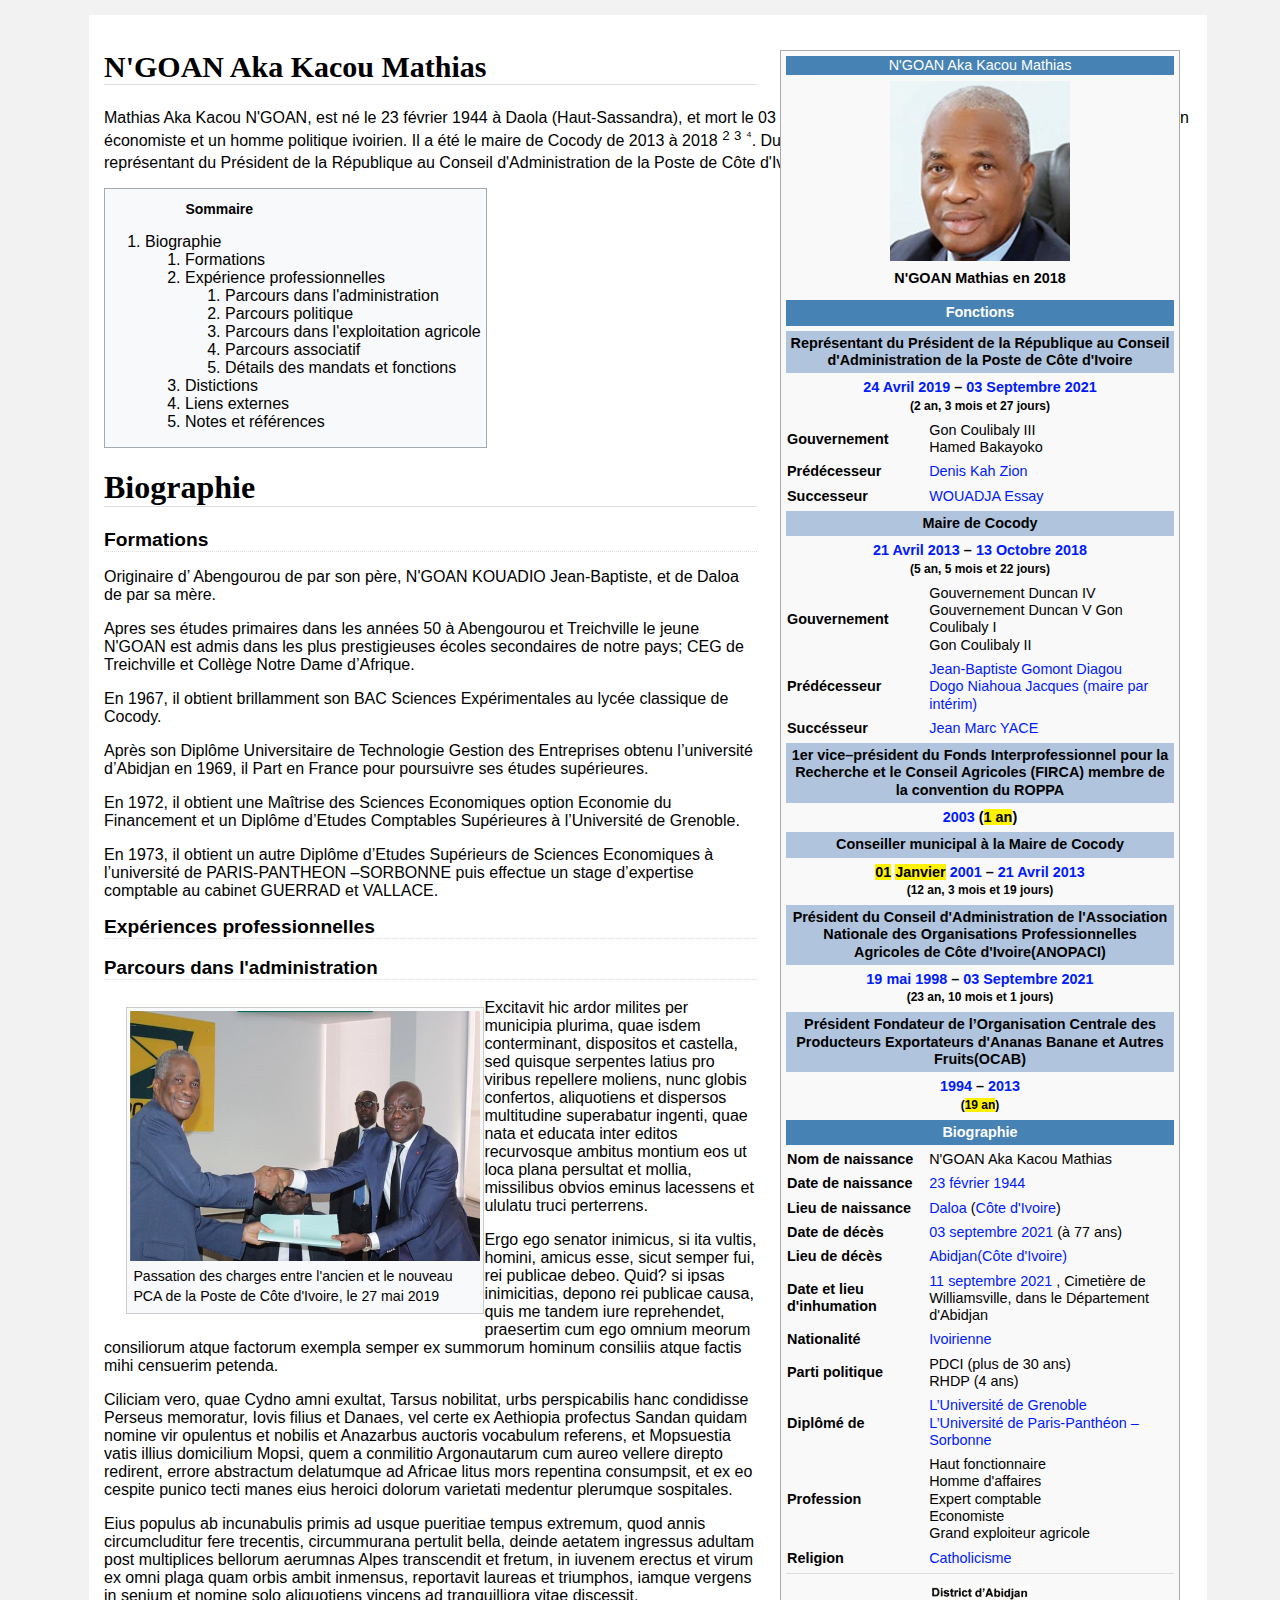
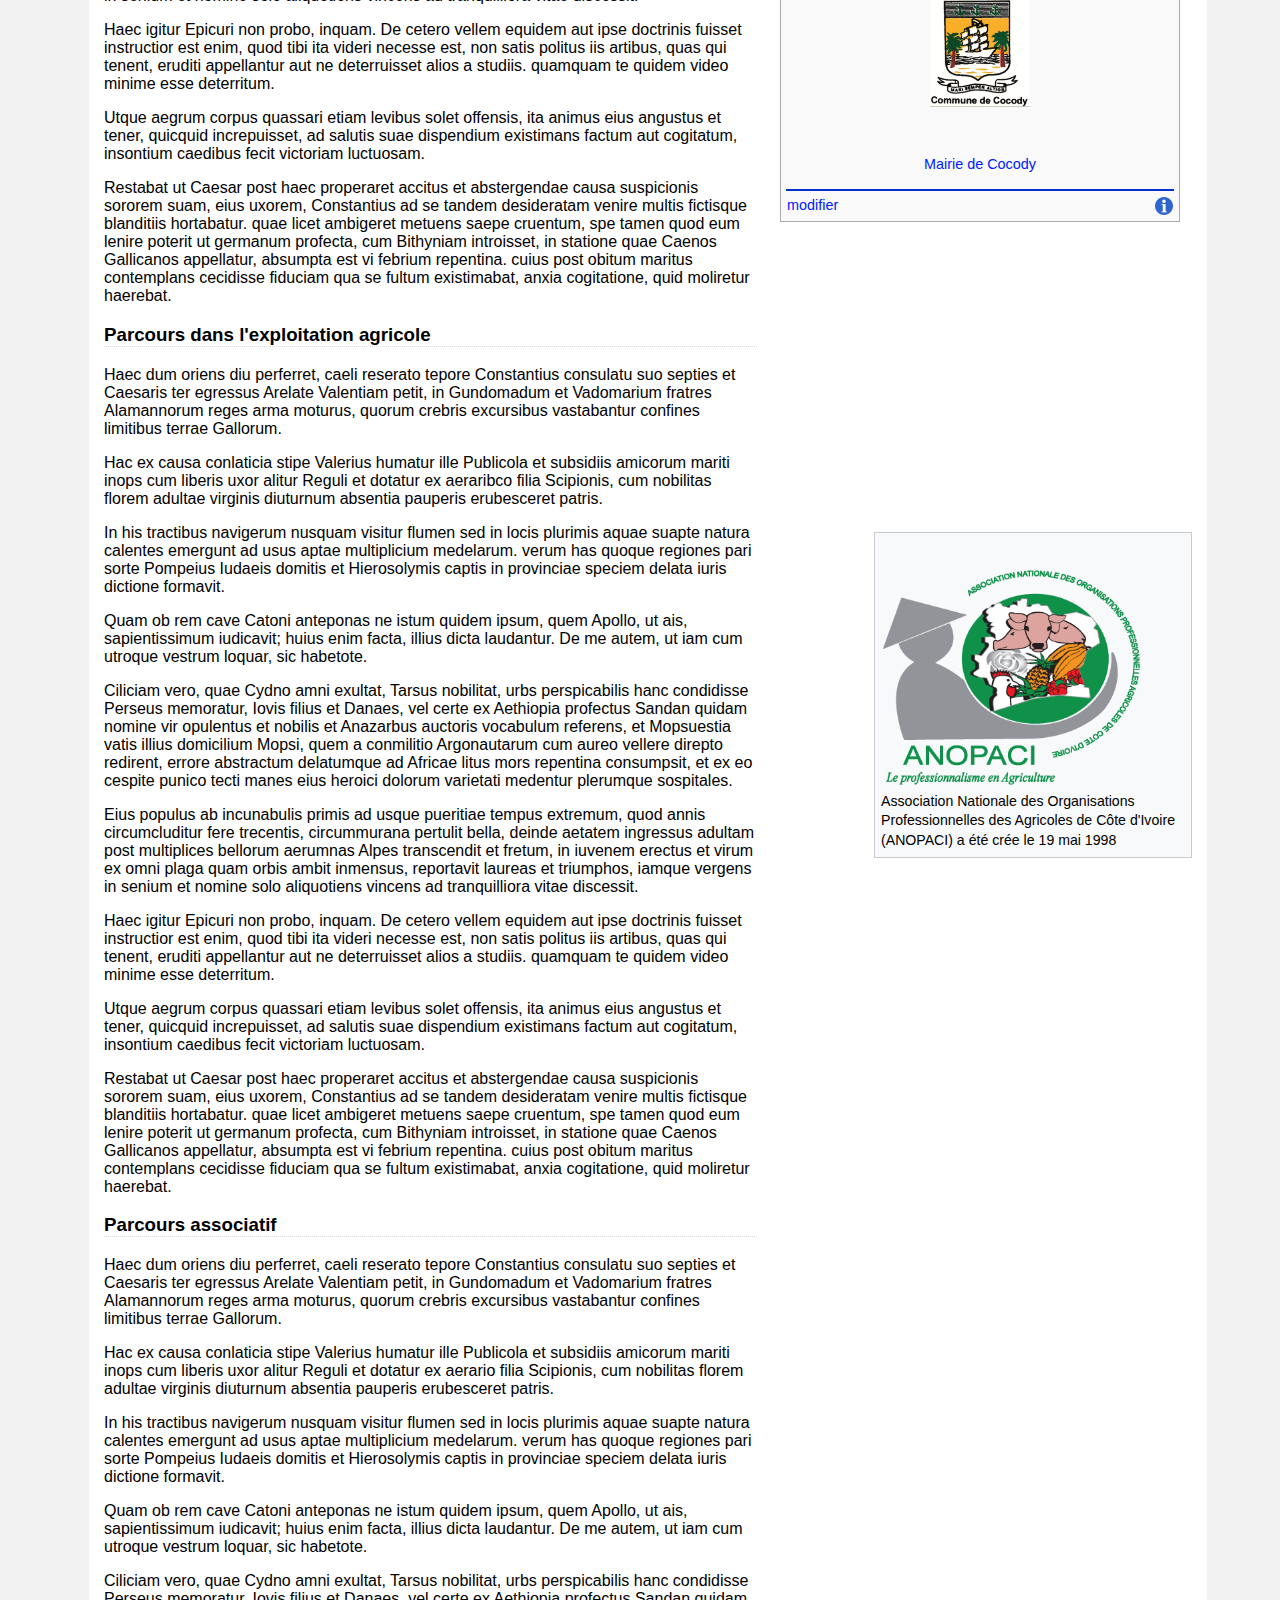
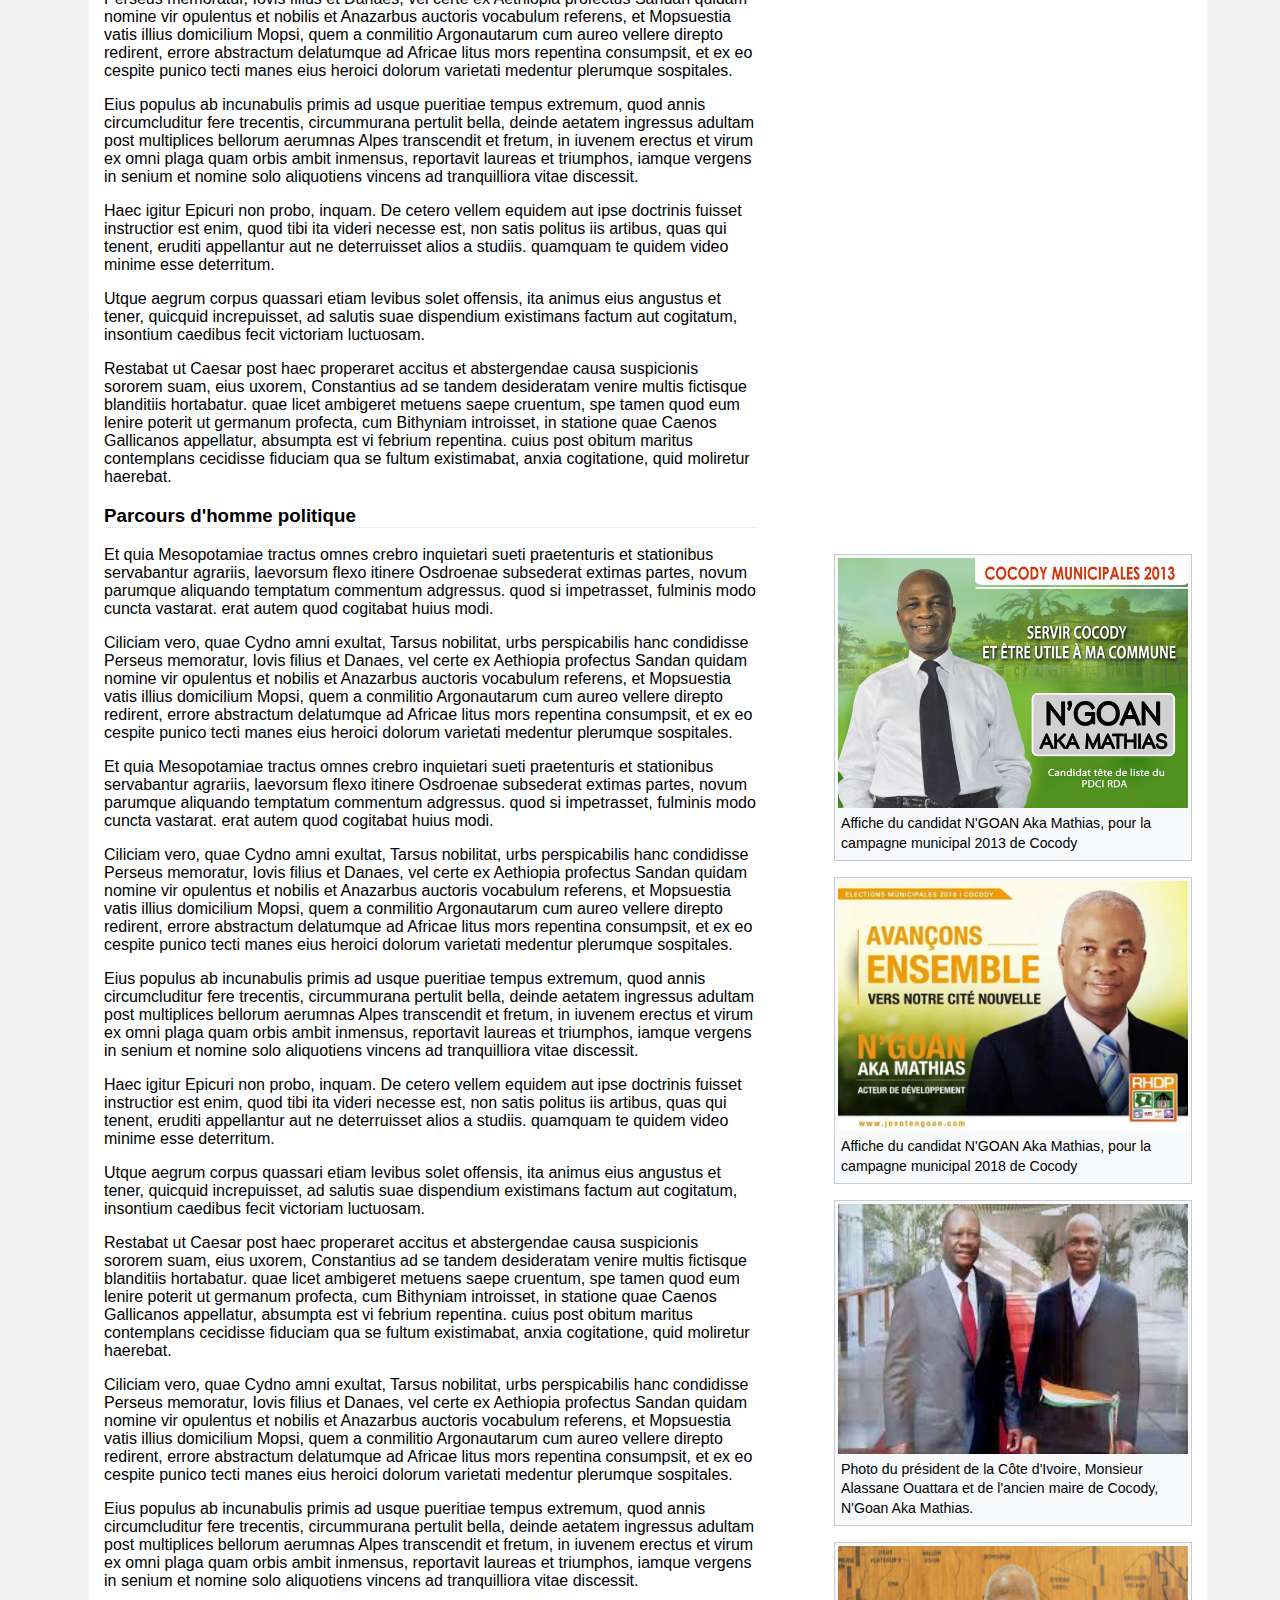
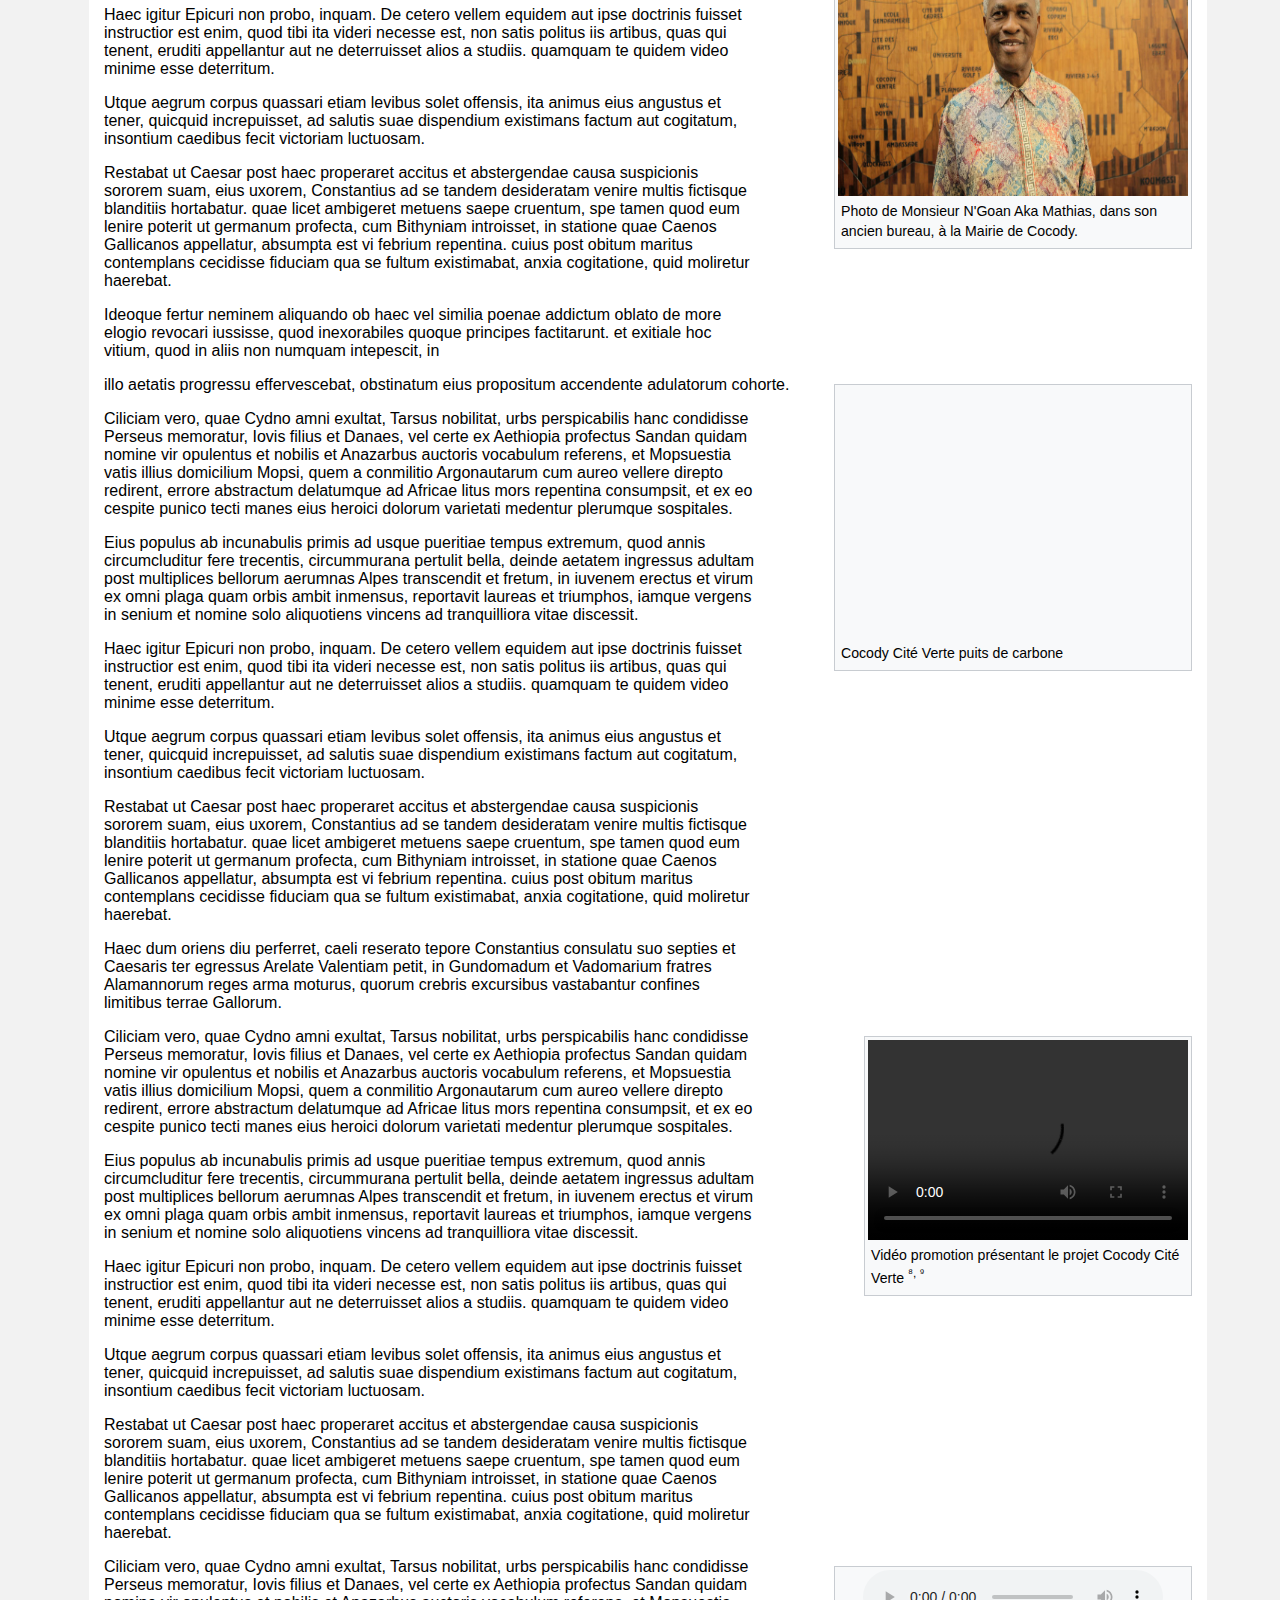
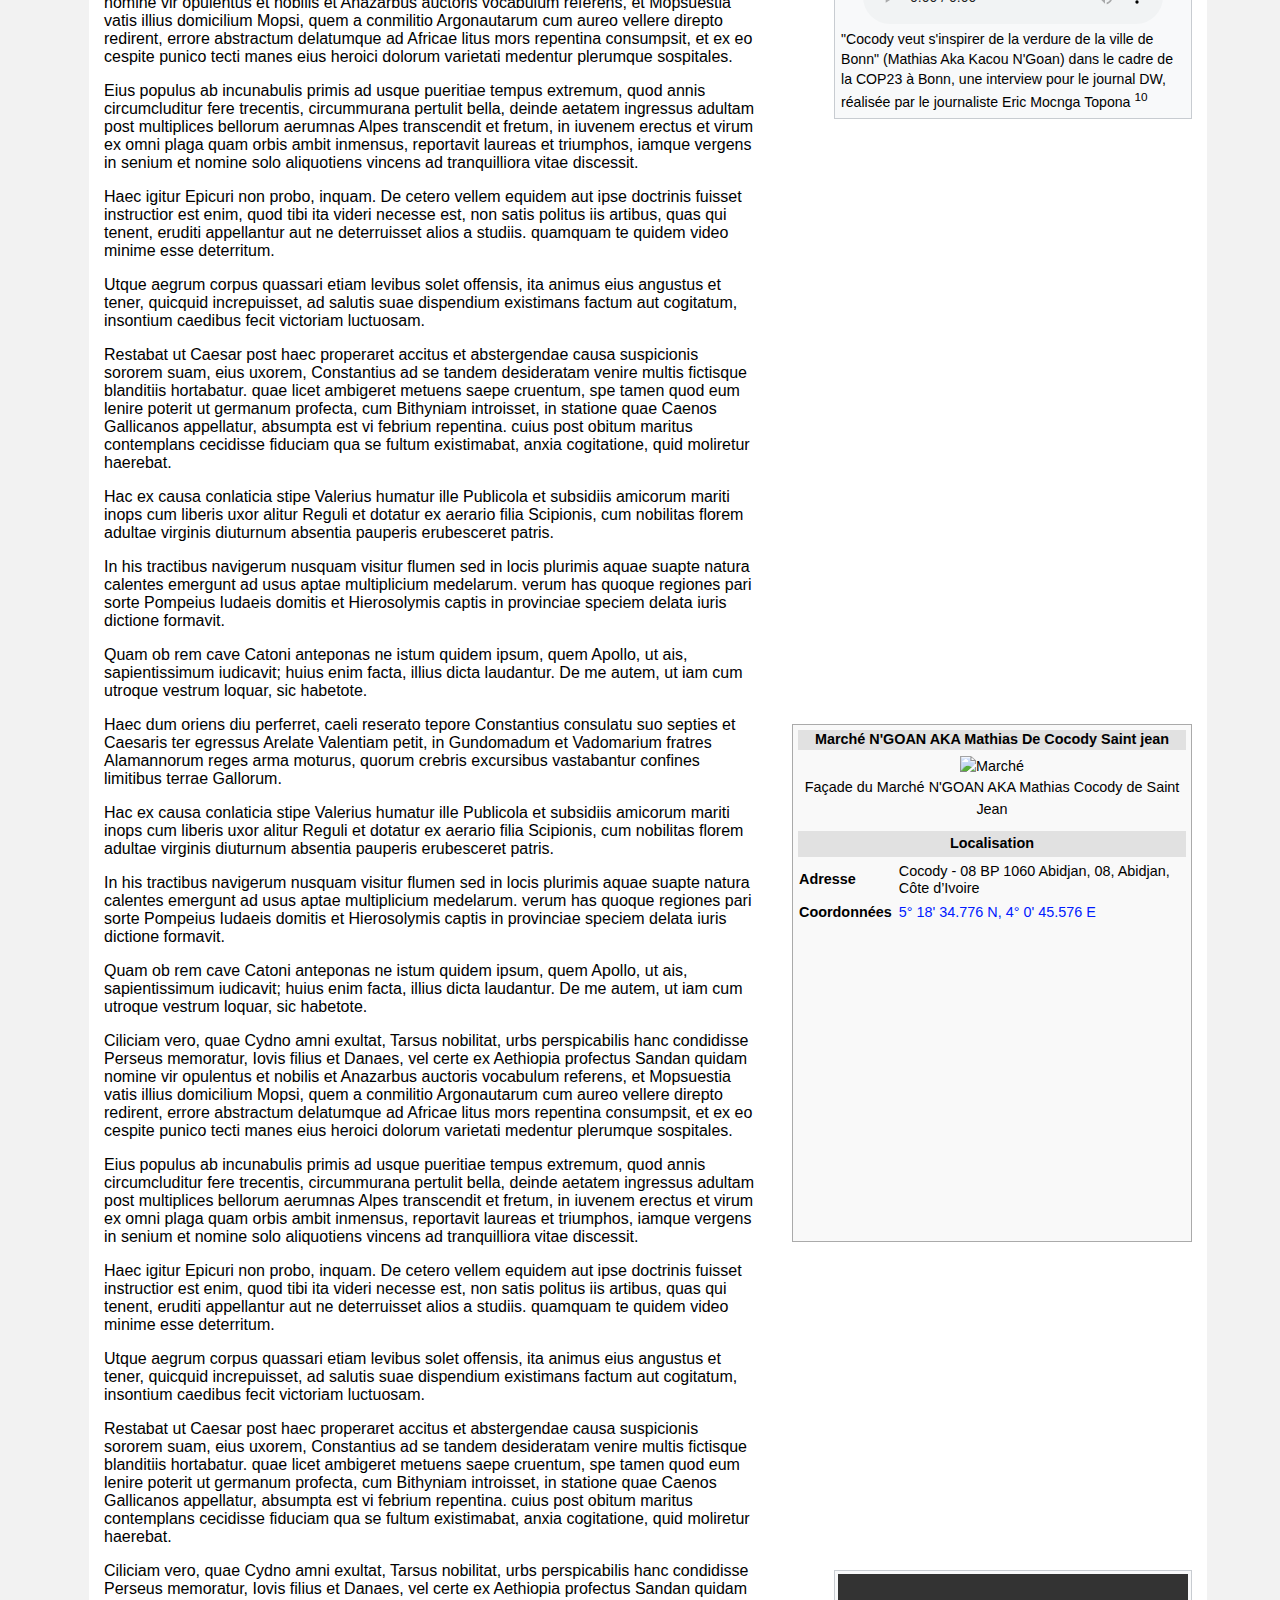
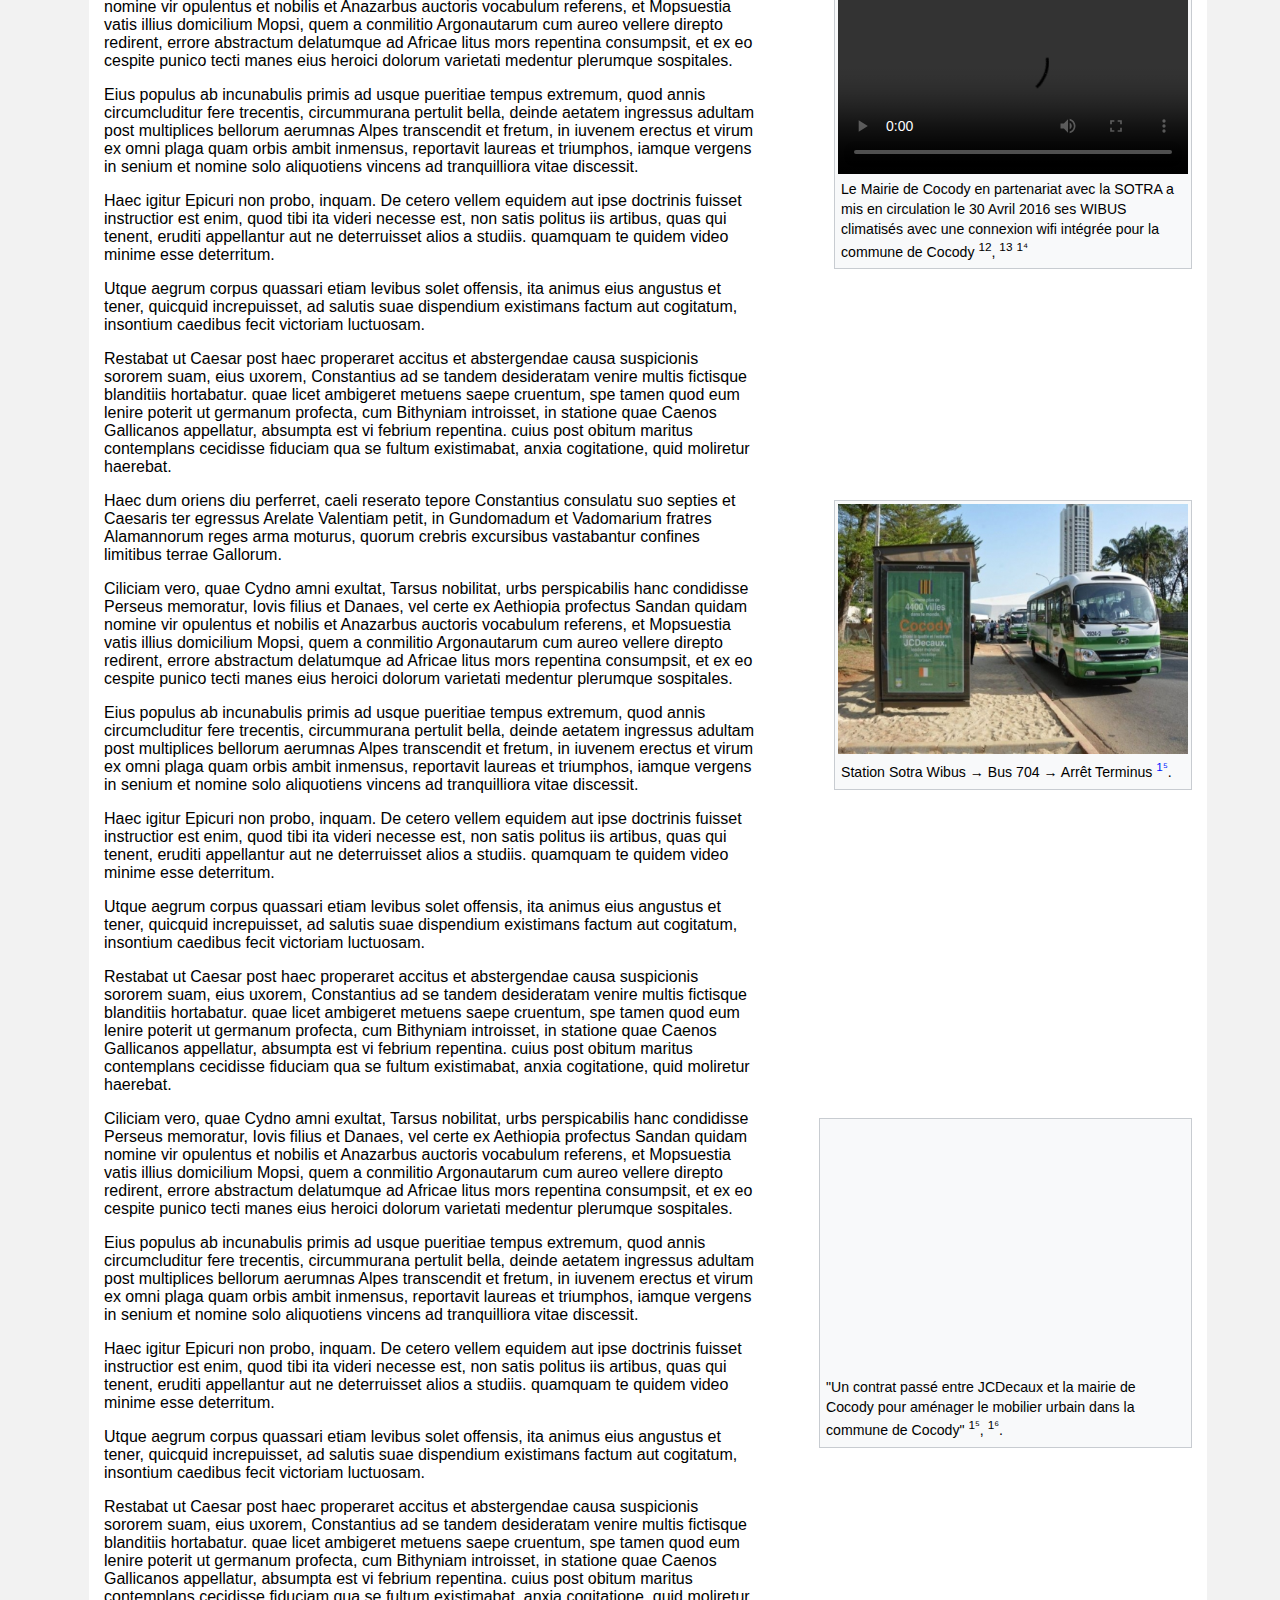
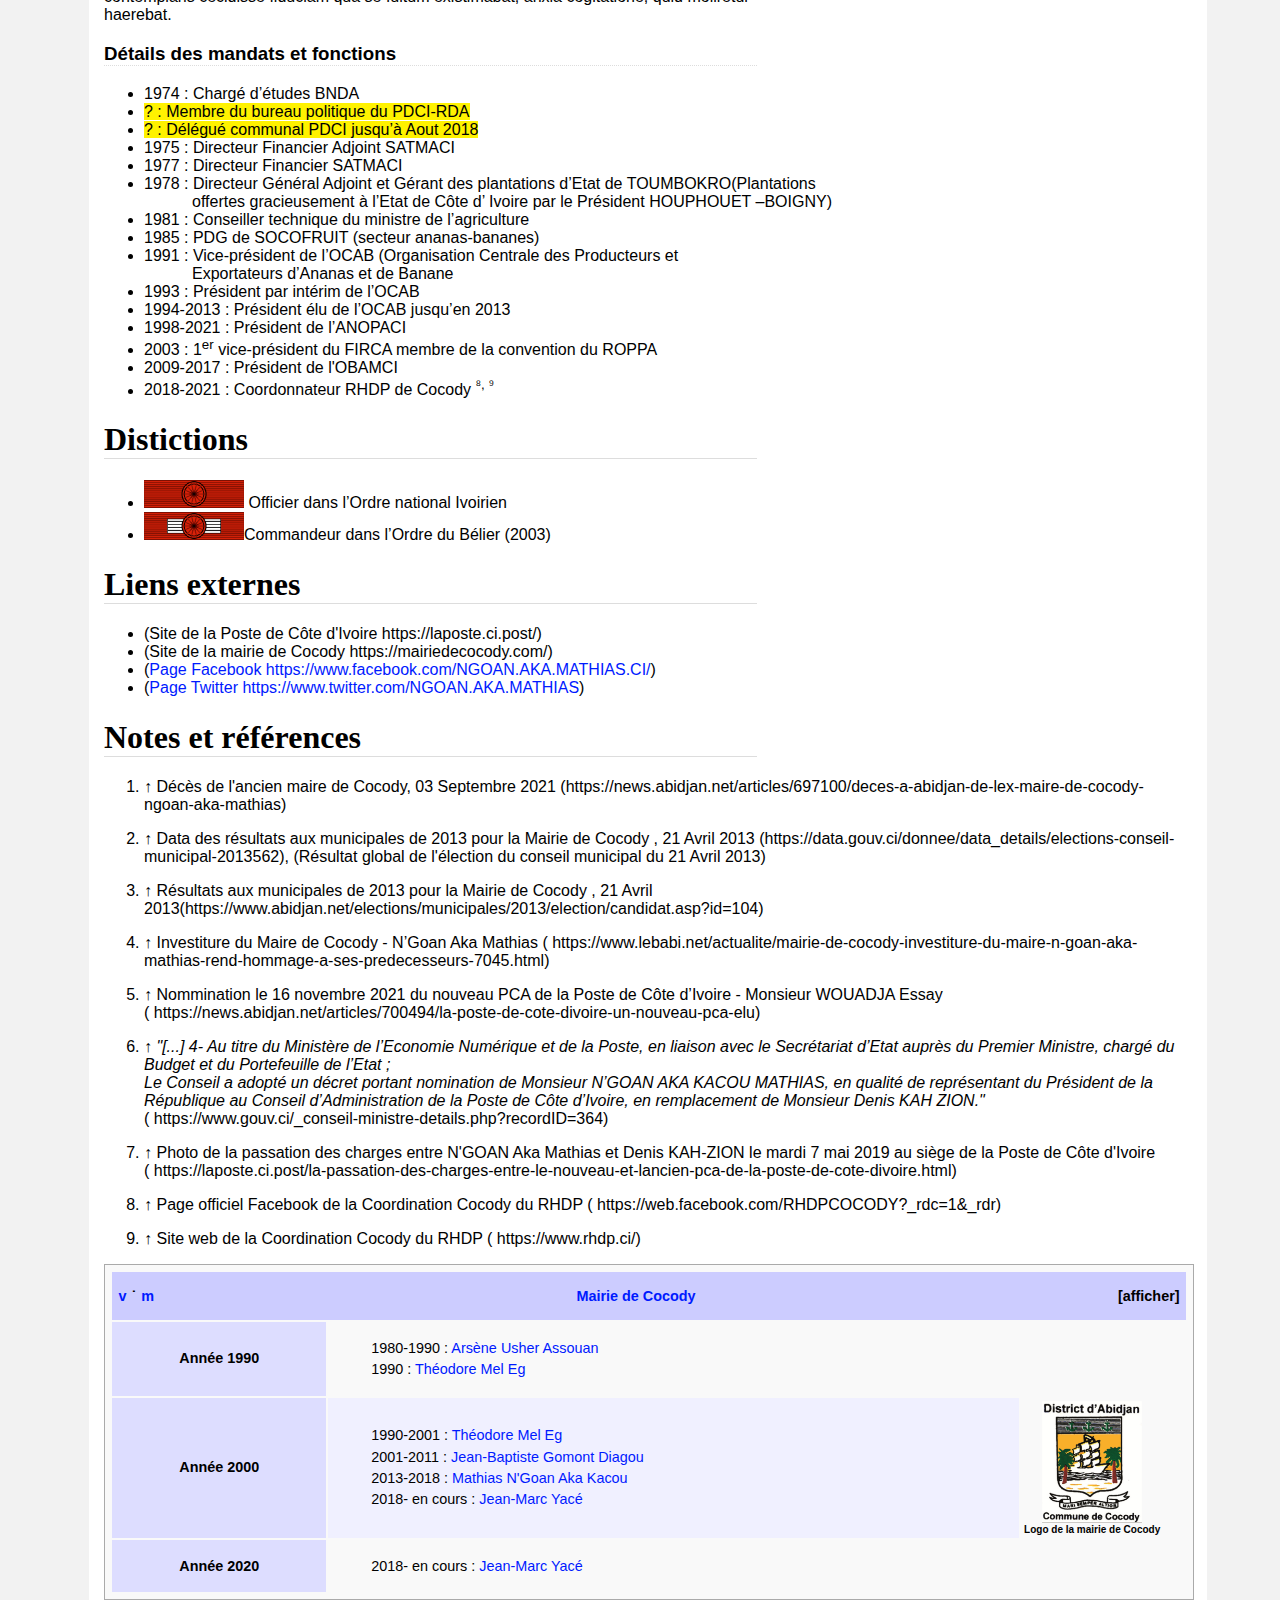
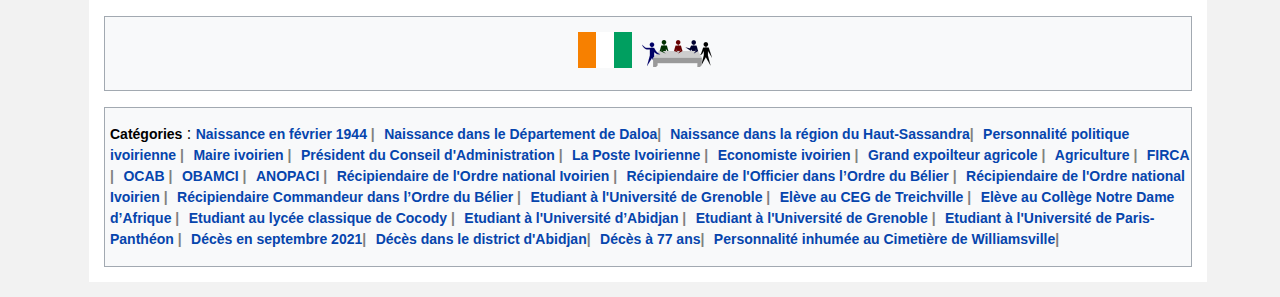
==== commit 18a504a0: "maj" ====
--- a/index.html
+++ b/index.html
@@ -22,206 +22,6 @@
             <p>Economiste (à compléter)</p>
             <p>Homme d'affaires (à compléter)</p>
             <p>Homme politique (à compléter)</p> -->
-            <div class="sidebar-right">
-              <table class="tb-right">
-              <tbody>
-              <tr>
-              <td colspan="2" class="entete" style="background-color:#4682B4;color:#FFFFFF; text-align: center;">N'GOAN Aka Kacou Mathias</td>
-              </tr>
-              <tr>
-              <th colspan="2" style="text-align:center; line-height: 1.5em;"><a href="imgs/NGAM.jpg" class="image" title="N'GOAN Mathias"><img alt="Illustration" src="imgs/NGAM.jpg" decoding="async" width="auto" height="auto"></a> <br>N'GOAN Mathias en 2018</th>
-              </tr> 
-              <tr>
-              <tr><th colspan="2" style="padding:4px; text-align:center; background-color:#4682B4; color:#FFFFFF">Fonctions</th></tr>
-              </tr>
-              <tr>
-              <th colspan="2" style="padding:4px; text-align:center; background-color:#B0C4DE; color:#000000">Représentant du Président de la République au Conseil d'Administration de la Poste de Côte d'Ivoire
-              </th>
-              </tr>
-              <tr>
-              <td colspan="2" style="text-align:center;">
-              <b><time class="nowrap date-lien" datetime="2019-04-24" data-sort-value="2019-04-24"><a href="" title="24 Avril">24</a> <a href="" title="Janvier 2017">Avril</a> <a href="" title="2019">2019</a></time> – <time class="nowrap date-lien" datetime="2021-09-03" data-sort-value="2021-09-03"><a href="" title="03 Septembre">03</a> <a href="" title="Septembre 2021">Septembre</a> <a href="" title="2021">2021</a></time><br><small>(<span data-sort-value="&amp;&amp;&amp;&amp;&amp;&amp;&amp;&amp;&amp;&amp;&amp;&amp;0540" class="datasortkey">2&nbsp;an, 3&nbsp;mois et 27&nbsp;jours</span>)</small></b>
-              </td>
-              </tr>
-              <tr>
-              <th scope="row" style="text-align:left;">Gouvernement
-              </th>
-              <td><a href="https://fr.wikipedia.org/wiki/Gouvernement_Coulibaly_III/Bakayoko" title="Gon Coulibaly I">Gon Coulibaly III</a><br/>
-              <a href="https://fr.wikipedia.org/wiki/Gouvernement_Coulibaly_III/Bakayoko" title="Hamed Bakayoko">Hamed Bakayoko</a>
-              </td>
-              </tr>
-              <tr>
-              <th scope="row" style="text-align:left;">Prédécesseur
-              </th>
-              <td><a href="" title="Denis Kah Zion">Denis Kah Zion</a>
-              </td>
-              </tr>
-              <tr>
-              <th scope="row" style="text-align:left;">Successeur
-              </th>
-              <td><a href="" title="WOUADJA Essay" target="_blank"> WOUADJA Essay</a> 
-              </td>
-              </tr>
-              <tr>
-              <th colspan="2" style="padding:4px; text-align:center; background-color:#B0C4DE; color:#000000">Maire de Cocody
-              </th>
-              </tr>
-              <tr>
-              <td colspan="2" style="text-align:center;"><b><time class="nowrap date-lien" datetime="2013-04-21" data-sort-value="2013-04-21"><a href="" title="21 Avril">21</a> <a href="" title="Janvier 2017">Avril</a> <a href="" title="2013">2013</a></time> – <time class="nowrap date-lien" datetime="2018-07-04" data-sort-value="2018-10-13"><a href="" title="13 Octobre">13</a> <a href="" title="Octobre 2018">Octobre</a> <a href="" title="2018">2018</a></time><br><small>(<span data-sort-value="&amp;&amp;&amp;&amp;&amp;&amp;&amp;&amp;&amp;&amp;&amp;&amp;0540" class="datasortkey">5&nbsp;an, 5&nbsp;mois et 22&nbsp;jours</span>)</small></b></td>
-              </tr>
-              <tr>
-              <th scope="row" style="text-align:left;">Gouvernement
-              </th>
-              <td>
-              <a href="https://fr.wikipedia.org/wiki/Gouvernement_Duncan_IV" title="Gouvernement Duncan IV">Gouvernement Duncan IV</a><br/>
-              <a href="https://fr.wikipedia.org/wiki/Gouvernement_Duncan_V" title="Gouvernement Duncan V">Gouvernement Duncan V</a>
-              <a href="https://fr.wikipedia.org/wiki/Gouvernement_Coulibaly_I" title="Gon Coulibaly I">Gon Coulibaly I</a><br/>
-              <a href="https://fr.wikipedia.org/wiki/Gouvernement_Coulibaly_II" title="Gon Coulibaly II">Gon Coulibaly II</a>
-              </td>
-              </tr>
-              <tr>
-              <th scope="row" style="text-align:left;">Prédécesseur
-              </th>
-              <td><a href="" title="Jean-Baptiste Gomont Diagou">Jean-Baptiste Gomont Diagou</a><br/>
-              <a href="" title="Dogo Niahoua Jacques">Dogo Niahoua Jacques (maire par intérim)</a>
-              </td>
-              </tr>
-              <th scope="row" style="text-align:left;">Succésseur
-              </th>
-              <td><a href="" title="Jean Marc YACE">Jean Marc YACE</a>
-              </td>
-              </tr>
-              <tr>
-              <th colspan="2" style="padding:4px; text-align:center; background-color:#B0C4DE; color:#000000">1er vice–président du Fonds Interprofessionnel pour la Recherche et le Conseil Agricoles (FIRCA) membre de la convention du ROPPA
-              </th>
-              </tr>
-              <tr>
-              <td colspan="2" style="text-align:center;"><b><time class="nowrap date-lien" datetime="1994" data-sort-value="1994"><a href="" title="21 Avril"><mark></mark></a> <a href="" title="Janvier 1994"><mark></mark></a> <a href="" title="2013">2003</a></time> <!-- – <time class="nowrap date-lien" datetime="2013" data-sort-value="2013"><a href="" title="2013"><mark></mark></a> <a href="" title="2013"><mark></mark></a> <a href="" title="2018">2013</a></time><br><small> -->(<span data-sort-value="&amp;&amp;&amp;&amp;&amp;&amp;&amp;&amp;&amp;&amp;&amp;&amp;0540" class="datasortkey"><mark>1&nbsp;an</mark></span>)</small></b></td>
-              </tr>
-              <tr>
-              <th colspan="2" style="padding:4px; text-align:center; background-color:#B0C4DE; color:#000000">Conseiller municipal à la Maire de Cocody
-              </th>
-              </tr>
-              <tr>
-              <td colspan="2" style="text-align:center;"><b><time class="nowrap date-lien" datetime="2013-04-21" data-sort-value="2001-01-01"><a href="" title="01 Janvier"><mark>01</mark></a> <a href="" title="Janvier 2001"><mark>Janvier</mark></a> <a href="" title="2001">2001</a></time> – <time class="nowrap date-lien" datetime="2013-04-21" data-sort-value="2013-04-21"><a href="" title="21 Avril">21</a> <a href="" title="Octobre 2018">Avril</a> <a href="" title="2013">2013</a></time><br><small>(<span data-sort-value="&amp;&amp;&amp;&amp;&amp;&amp;&amp;&amp;&amp;&amp;&amp;&amp;0540" class="datasortkey">12&nbsp;an, 3&nbsp;mois et 19&nbsp;jours</span>)</small></b></td>
-              </tr>
-              <tr>
-              <th colspan="2" style="padding:4px; text-align:center; background-color:#B0C4DE; color:#000000">Président du Conseil d'Administration de l'Association Nationale des Organisations Professionnelles Agricoles de Côte d'Ivoire(ANOPACI)
-              </th>
-              </tr>
-              <tr>
-                <td colspan="2" style="text-align:center;"><b><time class="nowrap date-lien" datetime="1998-05-19" data-sort-value="1998-05-19"><a href="" title="19 mai">19</a> <a href="" title="mai 1998">mai</a> <a href="" title="1998">1998</a></time> – <time class="nowrap date-lien" datetime="2021-09-03" data-sort-value="2021-09-03"><a href="" title="03 septembre">03</a> <a href="" title="Septembre 2021">Septembre</a> <a href="" title="2021">2021</a></time><br><small>(<span data-sort-value="&amp;&amp;&amp;&amp;&amp;&amp;&amp;&amp;&amp;&amp;&amp;&amp;0540" class="datasortkey">23&nbsp;an, 10&nbsp;mois et 1&nbsp;jours</span>)</small></b></td>
-              </tr>
-              <tr>
-              <th colspan="2" style="padding:4px; text-align:center; background-color:#B0C4DE; color:#000000">Président Fondateur de l’Organisation Centrale des Producteurs Exportateurs d'Ananas Banane et Autres Fruits(OCAB)
-              </th>
-              </tr>
-              <tr>
-              <td colspan="2" style="text-align:center;"><b><time class="nowrap date-lien" datetime="1994" data-sort-value="1994"><a href="" title="21 Avril"><mark></mark></a> <a href="" title="Janvier 1994"><mark></mark></a> <a href="" title="2013">1994</a></time> – <time class="nowrap date-lien" datetime="2013" data-sort-value="2013"><a href="" title="2013"><mark></mark></a> <a href="" title="2013"><mark></mark></a> <a href="" title="2018">2013</a></time><br><small>(<span data-sort-value="&amp;&amp;&amp;&amp;&amp;&amp;&amp;&amp;&amp;&amp;&amp;&amp;0540" class="datasortkey"><mark>19&nbsp;an</mark></span>)</small></b></td>
-              </tr>
-              <!-- <tr>
-                <th colspan="2" style="padding:4px; text-align:center; background-color:#B0C4DE; color:#000000">Président Fondateur de l’Organisation des producteurs –exportateurs de Bananes, Ananas, de Mangues et autres fruits de COTE D'IVOIRE(OBAMCI)
-                </th>
-                </tr>
-                <tr>
-                <td colspan="2" style="text-align:center;"><b><time class="nowrap date-lien" datetime="1994" data-sort-value="1994"><a href="" title="10 Août"><mark>10</mark></a> <a href="" title="Août 2009"><mark>Août</mark></a> <a href="" title="2013">2009</a></time> – <time class="nowrap date-lien" datetime="2013" data-sort-value="2013"><a href="" title="2013"><mark></mark></a> <a href="" title="2013"><mark></mark></a> <a href="" title="2018">2013</a></time><br><small>(<span data-sort-value="&amp;&amp;&amp;&amp;&amp;&amp;&amp;&amp;&amp;&amp;&amp;&amp;0540" class="datasortkey"><mark>19&nbsp;an</mark></span>)</small></b></td>
-                </tr> -->
-              <tr>
-              <th colspan="2" style="padding:4px; text-align:center; background-color:#4682B4; color:#FFFFFF">Biographie</th>
-              </tr>
-              <tr>
-              <th scope="row" style="text-align:left;"><span class="nowrap">Nom de naissance</span>
-              </th>
-              <td>N'GOAN Aka Kacou Mathias
-              </td>
-              </tr>
-              <tr>
-              <th scope="row" style="text-align:left;"><span class="nowrap">Date de naissance</span>
-              </th>
-              <td><time class="nowrap date-lien bday" datetime="1944-02-23" data-sort-value="1944-02-23"><a href="" title="23 Février">23</a> <a href="" title="Février 1944">février</a> <a href="" title="1944">1944</a></time> <span class="noprint"></span>
-              </td>
-              </tr>
-              <tr>
-              <th scope="row" style="text-align:left;"><span class="nowrap">Lieu de naissance</span>
-              </th>
-              <td><a href="" title="Daloa">Daloa</a> (<a href="" title="Côte d'Ivoire">Côte d'Ivoire</a>)
-              </td>
-              </tr> 
-              <tr>
-                <th scope="row" style="text-align:left;"><span class="nowrap">Date de décès</span>
-                </th>
-                <td><time class="nowrap date-lien bday" datetime="2021-09-03" data-sort-value="2021-09-03"><a href="" title="03 Septembre">03</a> <a href="" title="03 Septembre 2021">septembre</a> <a href="" title="2021">2021</a></time> <span class="noprint">(à 77&nbsp;ans)</span>
-                </td>
-                </tr>
-                <tr>
-                <th scope="row" style="text-align:left;"><span class="nowrap">Lieu de décès</span>
-                </th>
-                <td>
-                  <a href="" title="Abidjan">Abidjan(Côte d'Ivoire)</a>
-                </td>
-                </tr>
-                <tr>
-                <th scope="row" style="text-align:left;"><span class="nowrap">Date et lieu d'inhumation</span>
-                </th>
-                <td>
-                  <time class="nowrap date-lien dday" datetime="2021-09-11" data-sort-value="2021-09-11"><a href="" title="11 Septembre">11</a> <a href="" title="11 Septembre 2021">septembre</a> <a href="" title="2021">2021</a></time>  , Cimetière de Williamsville, dans le Département d'Abidjan
-                </td>
-                </tr>
-              <tr>
-              <th scope="row" style="text-align:left;">Nationalité
-              </th>
-              <td><a href="" title="Côte d'Ivoire">Ivoirienne</a>
-              </td>
-              </tr>
-              <tr>
-              <th scope="row" style="text-align:left;"><span class="nowrap">Parti politique</span>
-              </th>
-              <td>
-              <a href="https://fr.wikipedia.org/wiki/Parti_d%C3%A9mocratique_de_C%C3%B4te_d'Ivoire-Rassemblement_d%C3%A9mocratique_africain" title="">PDCI (plus de 30 ans)</a><br>
-              <a href="/wiki/Rassemblement_des_houphou%C3%ABtistes_pour_la_d%C3%A9mocratie_et_la_paix" title="Rassemblement des houphouëtistes pour la démocratie et la paix">RHDP (4 ans)</a>
-              </td>
-              </tr>
-              <tr>
-              <th scope="row">Diplômé de
-              </th>
-              <td><a href="" title="">L’Université de Grenoble</a><br/>
-              <a href="" title="">L’Université de Paris-Panthéon –Sorbonne</a>
-              </td>
-              </tr>
-              <tr>
-              <th scope="row">Profession
-              </th>
-              <td><a href="https://fr.wikipedia.org/wiki/Haute_fonction_publique" title="">Haut fonctionnaire</a><br/>
-              <a href="https://fr.wikipedia.org/wiki/Personnalit%C3%A9_du_monde_des_affaires" title="">Homme d'affaires</a><br/>
-              <a href="https://fr.wikipedia.org/wiki/Expert-comptable" title="">Expert comptable</a><br/>
-              <a href="https://fr.wikipedia.org/wiki/%C3%89conomiste" title="">Economiste</a><br>
-              <a href="https://fr.wikipedia.org/wiki/Exploitant_agricole" title="">Grand exploiteur agricole</a>
-              </td>
-              </tr>
-              <tr>
-              <th scope="row">Religion
-              </th>
-              <td><a href="" title="">Catholicisme</a><br/>
-              </td>
-              </tr>
-              <tr>
-              <td colspan="2" class="top-line"><div class="bloc-logo"><a href="" title=""><img src="imgs/logos/logo-mairie-cocody.jpg" alt="" width="100px" class="logo-mdc l-old-mdc"></div></a><br/>
-              </td>
-              </tr> 
-              <tr>
-              <td colspan="2" class="sec-last-col"><div class="bloc-logo"><p class="t-t"><a href="">Mairie de Cocody</a> </p></div>
-              </td>
-              </tr>
-              <tr>
-              <td colspan="2" class="last-col"><div class="bloc-logo">
-              <a href="">modifier</a> 
-              <a href=""><img src="imgs/pictos/info-simple.png" alt="" class="info-right"></a>
-              </div>
-              </td>
-              </tr>
-              </tbody>
-              </table>
-              </div>	
         </div>
         <div class="sum">
           <h2 id="t1-nav">Sommaire</h2>
@@ -275,7 +75,206 @@
               </ol>
           </nav>
         </div>
-        
+        <div class="sidebar-right">
+        <table class="tb-right">
+        <tbody>
+        <tr>
+        <td colspan="2" class="entete" style="background-color:#4682B4;color:#FFFFFF; text-align: center;">N'GOAN Aka Kacou Mathias</td>
+        </tr>
+        <tr>
+        <th colspan="2" style="text-align:center; line-height: 1.5em;"><a href="imgs/NGAM.jpg" class="image" title="N'GOAN Mathias"><img alt="Illustration" src="imgs/NGAM.jpg" decoding="async" width="auto" height="auto"></a> <br>N'GOAN Mathias en 2018</th>
+        </tr> 
+        <tr>
+        <tr><th colspan="2" style="padding:4px; text-align:center; background-color:#4682B4; color:#FFFFFF">Fonctions</th></tr>
+        </tr>
+        <tr>
+        <th colspan="2" style="padding:4px; text-align:center; background-color:#B0C4DE; color:#000000">Représentant du Président de la République au Conseil d'Administration de la Poste de Côte d'Ivoire
+        </th>
+        </tr>
+        <tr>
+        <td colspan="2" style="text-align:center;">
+        <b><time class="nowrap date-lien" datetime="2019-04-24" data-sort-value="2019-04-24"><a href="" title="24 Avril">24</a> <a href="" title="Janvier 2017">Avril</a> <a href="" title="2019">2019</a></time> – <time class="nowrap date-lien" datetime="2021-09-03" data-sort-value="2021-09-03"><a href="" title="03 Septembre">03</a> <a href="" title="Septembre 2021">Septembre</a> <a href="" title="2021">2021</a></time><br><small>(<span data-sort-value="&amp;&amp;&amp;&amp;&amp;&amp;&amp;&amp;&amp;&amp;&amp;&amp;0540" class="datasortkey">2&nbsp;an, 3&nbsp;mois et 27&nbsp;jours</span>)</small></b>
+        </td>
+        </tr>
+        <tr>
+        <th scope="row" style="text-align:left;">Gouvernement
+        </th>
+        <td><a href="https://fr.wikipedia.org/wiki/Gouvernement_Coulibaly_III/Bakayoko" title="Gon Coulibaly I">Gon Coulibaly III</a><br/>
+        <a href="https://fr.wikipedia.org/wiki/Gouvernement_Coulibaly_III/Bakayoko" title="Hamed Bakayoko">Hamed Bakayoko</a>
+        </td>
+        </tr>
+        <tr>
+        <th scope="row" style="text-align:left;">Prédécesseur
+        </th>
+        <td><a href="" title="Denis Kah Zion">Denis Kah Zion</a>
+        </td>
+        </tr>
+        <tr>
+        <th scope="row" style="text-align:left;">Successeur
+        </th>
+        <td><a href="" title="WOUADJA Essay" target="_blank"> WOUADJA Essay</a> 
+        </td>
+        </tr>
+        <tr>
+        <th colspan="2" style="padding:4px; text-align:center; background-color:#B0C4DE; color:#000000">Maire de Cocody
+        </th>
+        </tr>
+        <tr>
+        <td colspan="2" style="text-align:center;"><b><time class="nowrap date-lien" datetime="2013-04-21" data-sort-value="2013-04-21"><a href="" title="21 Avril">21</a> <a href="" title="Janvier 2017">Avril</a> <a href="" title="2013">2013</a></time> – <time class="nowrap date-lien" datetime="2018-07-04" data-sort-value="2018-10-13"><a href="" title="13 Octobre">13</a> <a href="" title="Octobre 2018">Octobre</a> <a href="" title="2018">2018</a></time><br><small>(<span data-sort-value="&amp;&amp;&amp;&amp;&amp;&amp;&amp;&amp;&amp;&amp;&amp;&amp;0540" class="datasortkey">5&nbsp;an, 5&nbsp;mois et 22&nbsp;jours</span>)</small></b></td>
+        </tr>
+        <tr>
+        <th scope="row" style="text-align:left;">Gouvernement
+        </th>
+        <td>
+        <a href="https://fr.wikipedia.org/wiki/Gouvernement_Duncan_IV" title="Gouvernement Duncan IV">Gouvernement Duncan IV</a><br/>
+        <a href="https://fr.wikipedia.org/wiki/Gouvernement_Duncan_V" title="Gouvernement Duncan V">Gouvernement Duncan V</a>
+        <a href="https://fr.wikipedia.org/wiki/Gouvernement_Coulibaly_I" title="Gon Coulibaly I">Gon Coulibaly I</a><br/>
+        <a href="https://fr.wikipedia.org/wiki/Gouvernement_Coulibaly_II" title="Gon Coulibaly II">Gon Coulibaly II</a>
+        </td>
+        </tr>
+        <tr>
+        <th scope="row" style="text-align:left;">Prédécesseur
+        </th>
+        <td><a href="" title="Jean-Baptiste Gomont Diagou">Jean-Baptiste Gomont Diagou</a><br/>
+        <a href="" title="Dogo Niahoua Jacques">Dogo Niahoua Jacques (maire par intérim)</a>
+        </td>
+        </tr>
+        <th scope="row" style="text-align:left;">Succésseur
+        </th>
+        <td><a href="" title="Jean Marc YACE">Jean Marc YACE</a>
+        </td>
+        </tr>
+        <tr>
+        <th colspan="2" style="padding:4px; text-align:center; background-color:#B0C4DE; color:#000000">1er vice–président du Fonds Interprofessionnel pour la Recherche et le Conseil Agricoles (FIRCA) membre de la convention du ROPPA
+        </th>
+        </tr>
+        <tr>
+        <td colspan="2" style="text-align:center;"><b><time class="nowrap date-lien" datetime="1994" data-sort-value="1994"><a href="" title="21 Avril"><mark></mark></a> <a href="" title="Janvier 1994"><mark></mark></a> <a href="" title="2013">2003</a></time> <!-- – <time class="nowrap date-lien" datetime="2013" data-sort-value="2013"><a href="" title="2013"><mark></mark></a> <a href="" title="2013"><mark></mark></a> <a href="" title="2018">2013</a></time><br><small> -->(<span data-sort-value="&amp;&amp;&amp;&amp;&amp;&amp;&amp;&amp;&amp;&amp;&amp;&amp;0540" class="datasortkey"><mark>1&nbsp;an</mark></span>)</small></b></td>
+        </tr>
+        <tr>
+        <th colspan="2" style="padding:4px; text-align:center; background-color:#B0C4DE; color:#000000">Conseiller municipal à la Maire de Cocody
+        </th>
+        </tr>
+        <tr>
+        <td colspan="2" style="text-align:center;"><b><time class="nowrap date-lien" datetime="2013-04-21" data-sort-value="2001-01-01"><a href="" title="01 Janvier"><mark>01</mark></a> <a href="" title="Janvier 2001"><mark>Janvier</mark></a> <a href="" title="2001">2001</a></time> – <time class="nowrap date-lien" datetime="2013-04-21" data-sort-value="2013-04-21"><a href="" title="21 Avril">21</a> <a href="" title="Octobre 2018">Avril</a> <a href="" title="2013">2013</a></time><br><small>(<span data-sort-value="&amp;&amp;&amp;&amp;&amp;&amp;&amp;&amp;&amp;&amp;&amp;&amp;0540" class="datasortkey">12&nbsp;an, 3&nbsp;mois et 19&nbsp;jours</span>)</small></b></td>
+        </tr>
+        <tr>
+        <th colspan="2" style="padding:4px; text-align:center; background-color:#B0C4DE; color:#000000">Président du Conseil d'Administration de l'Association Nationale des Organisations Professionnelles Agricoles de Côte d'Ivoire(ANOPACI)
+        </th>
+        </tr>
+        <tr>
+          <td colspan="2" style="text-align:center;"><b><time class="nowrap date-lien" datetime="1998-05-19" data-sort-value="1998-05-19"><a href="" title="19 mai">19</a> <a href="" title="mai 1998">mai</a> <a href="" title="1998">1998</a></time> – <time class="nowrap date-lien" datetime="2021-09-03" data-sort-value="2021-09-03"><a href="" title="03 septembre">03</a> <a href="" title="Septembre 2021">Septembre</a> <a href="" title="2021">2021</a></time><br><small>(<span data-sort-value="&amp;&amp;&amp;&amp;&amp;&amp;&amp;&amp;&amp;&amp;&amp;&amp;0540" class="datasortkey">23&nbsp;an, 10&nbsp;mois et 1&nbsp;jours</span>)</small></b></td>
+        </tr>
+        <tr>
+        <th colspan="2" style="padding:4px; text-align:center; background-color:#B0C4DE; color:#000000">Président Fondateur de l’Organisation Centrale des Producteurs Exportateurs d'Ananas Banane et Autres Fruits(OCAB)
+        </th>
+        </tr>
+        <tr>
+        <td colspan="2" style="text-align:center;"><b><time class="nowrap date-lien" datetime="1994" data-sort-value="1994"><a href="" title="21 Avril"><mark></mark></a> <a href="" title="Janvier 1994"><mark></mark></a> <a href="" title="2013">1994</a></time> – <time class="nowrap date-lien" datetime="2013" data-sort-value="2013"><a href="" title="2013"><mark></mark></a> <a href="" title="2013"><mark></mark></a> <a href="" title="2018">2013</a></time><br><small>(<span data-sort-value="&amp;&amp;&amp;&amp;&amp;&amp;&amp;&amp;&amp;&amp;&amp;&amp;0540" class="datasortkey"><mark>19&nbsp;an</mark></span>)</small></b></td>
+        </tr>
+        <!-- <tr>
+          <th colspan="2" style="padding:4px; text-align:center; background-color:#B0C4DE; color:#000000">Président Fondateur de l’Organisation des producteurs –exportateurs de Bananes, Ananas, de Mangues et autres fruits de COTE D'IVOIRE(OBAMCI)
+          </th>
+          </tr>
+          <tr>
+          <td colspan="2" style="text-align:center;"><b><time class="nowrap date-lien" datetime="1994" data-sort-value="1994"><a href="" title="10 Août"><mark>10</mark></a> <a href="" title="Août 2009"><mark>Août</mark></a> <a href="" title="2013">2009</a></time> – <time class="nowrap date-lien" datetime="2013" data-sort-value="2013"><a href="" title="2013"><mark></mark></a> <a href="" title="2013"><mark></mark></a> <a href="" title="2018">2013</a></time><br><small>(<span data-sort-value="&amp;&amp;&amp;&amp;&amp;&amp;&amp;&amp;&amp;&amp;&amp;&amp;0540" class="datasortkey"><mark>19&nbsp;an</mark></span>)</small></b></td>
+          </tr> -->
+        <tr>
+        <th colspan="2" style="padding:4px; text-align:center; background-color:#4682B4; color:#FFFFFF">Biographie</th>
+        </tr>
+        <tr>
+        <th scope="row" style="text-align:left;"><span class="nowrap">Nom de naissance</span>
+        </th>
+        <td>N'GOAN Aka Kacou Mathias
+        </td>
+        </tr>
+        <tr>
+        <th scope="row" style="text-align:left;"><span class="nowrap">Date de naissance</span>
+        </th>
+        <td><time class="nowrap date-lien bday" datetime="1944-02-23" data-sort-value="1944-02-23"><a href="" title="23 Février">23</a> <a href="" title="Février 1944">février</a> <a href="" title="1944">1944</a></time> <span class="noprint"></span>
+        </td>
+        </tr>
+        <tr>
+        <th scope="row" style="text-align:left;"><span class="nowrap">Lieu de naissance</span>
+        </th>
+        <td><a href="" title="Daloa">Daloa</a> (<a href="" title="Côte d'Ivoire">Côte d'Ivoire</a>)
+        </td>
+        </tr> 
+        <tr>
+          <th scope="row" style="text-align:left;"><span class="nowrap">Date de décès</span>
+          </th>
+          <td><time class="nowrap date-lien bday" datetime="2021-09-03" data-sort-value="2021-09-03"><a href="" title="03 Septembre">03</a> <a href="" title="03 Septembre 2021">septembre</a> <a href="" title="2021">2021</a></time> <span class="noprint">(à 77&nbsp;ans)</span>
+          </td>
+          </tr>
+          <tr>
+          <th scope="row" style="text-align:left;"><span class="nowrap">Lieu de décès</span>
+          </th>
+          <td>
+            <a href="" title="Abidjan">Abidjan(Côte d'Ivoire)</a>
+          </td>
+          </tr>
+          <tr>
+          <th scope="row" style="text-align:left;"><span class="nowrap">Date et lieu d'inhumation</span>
+          </th>
+          <td>
+            <time class="nowrap date-lien dday" datetime="2021-09-11" data-sort-value="2021-09-11"><a href="" title="11 Septembre">11</a> <a href="" title="11 Septembre 2021">septembre</a> <a href="" title="2021">2021</a></time>  , Cimetière de Williamsville, dans le Département d'Abidjan
+          </td>
+          </tr>
+        <tr>
+        <th scope="row" style="text-align:left;">Nationalité
+        </th>
+        <td><a href="" title="Côte d'Ivoire">Ivoirienne</a>
+        </td>
+        </tr>
+        <tr>
+        <th scope="row" style="text-align:left;"><span class="nowrap">Parti politique</span>
+        </th>
+        <td>
+        <a href="https://fr.wikipedia.org/wiki/Parti_d%C3%A9mocratique_de_C%C3%B4te_d'Ivoire-Rassemblement_d%C3%A9mocratique_africain" title="">PDCI (plus de 30 ans)</a><br>
+        <a href="/wiki/Rassemblement_des_houphou%C3%ABtistes_pour_la_d%C3%A9mocratie_et_la_paix" title="Rassemblement des houphouëtistes pour la démocratie et la paix">RHDP (4 ans)</a>
+        </td>
+        </tr>
+        <tr>
+        <th scope="row">Diplômé de
+        </th>
+        <td><a href="" title="">L’Université de Grenoble</a><br/>
+        <a href="" title="">L’Université de Paris-Panthéon –Sorbonne</a>
+        </td>
+        </tr>
+        <tr>
+        <th scope="row">Profession
+        </th>
+        <td><a href="https://fr.wikipedia.org/wiki/Haute_fonction_publique" title="">Haut fonctionnaire</a><br/>
+        <a href="https://fr.wikipedia.org/wiki/Personnalit%C3%A9_du_monde_des_affaires" title="">Homme d'affaires</a><br/>
+        <a href="https://fr.wikipedia.org/wiki/Expert-comptable" title="">Expert comptable</a><br/>
+        <a href="https://fr.wikipedia.org/wiki/%C3%89conomiste" title="">Economiste</a><br>
+        <a href="https://fr.wikipedia.org/wiki/Exploitant_agricole" title="">Grand exploiteur agricole</a>
+        </td>
+        </tr>
+        <tr>
+        <th scope="row">Religion
+        </th>
+        <td><a href="" title="">Catholicisme</a><br/>
+        </td>
+        </tr>
+        <tr>
+        <td colspan="2" class="top-line"><div class="bloc-logo"><a href="" title=""><img src="imgs/logos/logo-mairie-cocody.jpg" alt="" width="100px" class="logo-mdc l-old-mdc"></div></a><br/>
+        </td>
+        </tr> 
+        <tr>
+        <td colspan="2" class="sec-last-col"><div class="bloc-logo"><p class="t-t"><a href="">Mairie de Cocody</a> </p></div>
+        </td>
+        </tr>
+        <tr>
+        <td colspan="2" class="last-col"><div class="bloc-logo">
+        <a href="">modifier</a> 
+        <a href=""><img src="imgs/pictos/info-simple.png" alt="" class="info-right"></a>
+        </div>
+        </td>
+        </tr>
+        </tbody>
+        </table>
+        </div>	
         <article id="left_side">
         <h1 id="bio">Biographie</h1>
         <h2 id="training">Formations</h2>
--- a/design/asset.css
+++ b/design/asset.css
@@ -40,7 +40,12 @@
 width: 60%;
 } */
 
-
+h1,
+h2,
+h3,
+p{
+  width: 60%;
+}
 
 h1.full-line {
   width: 100%;
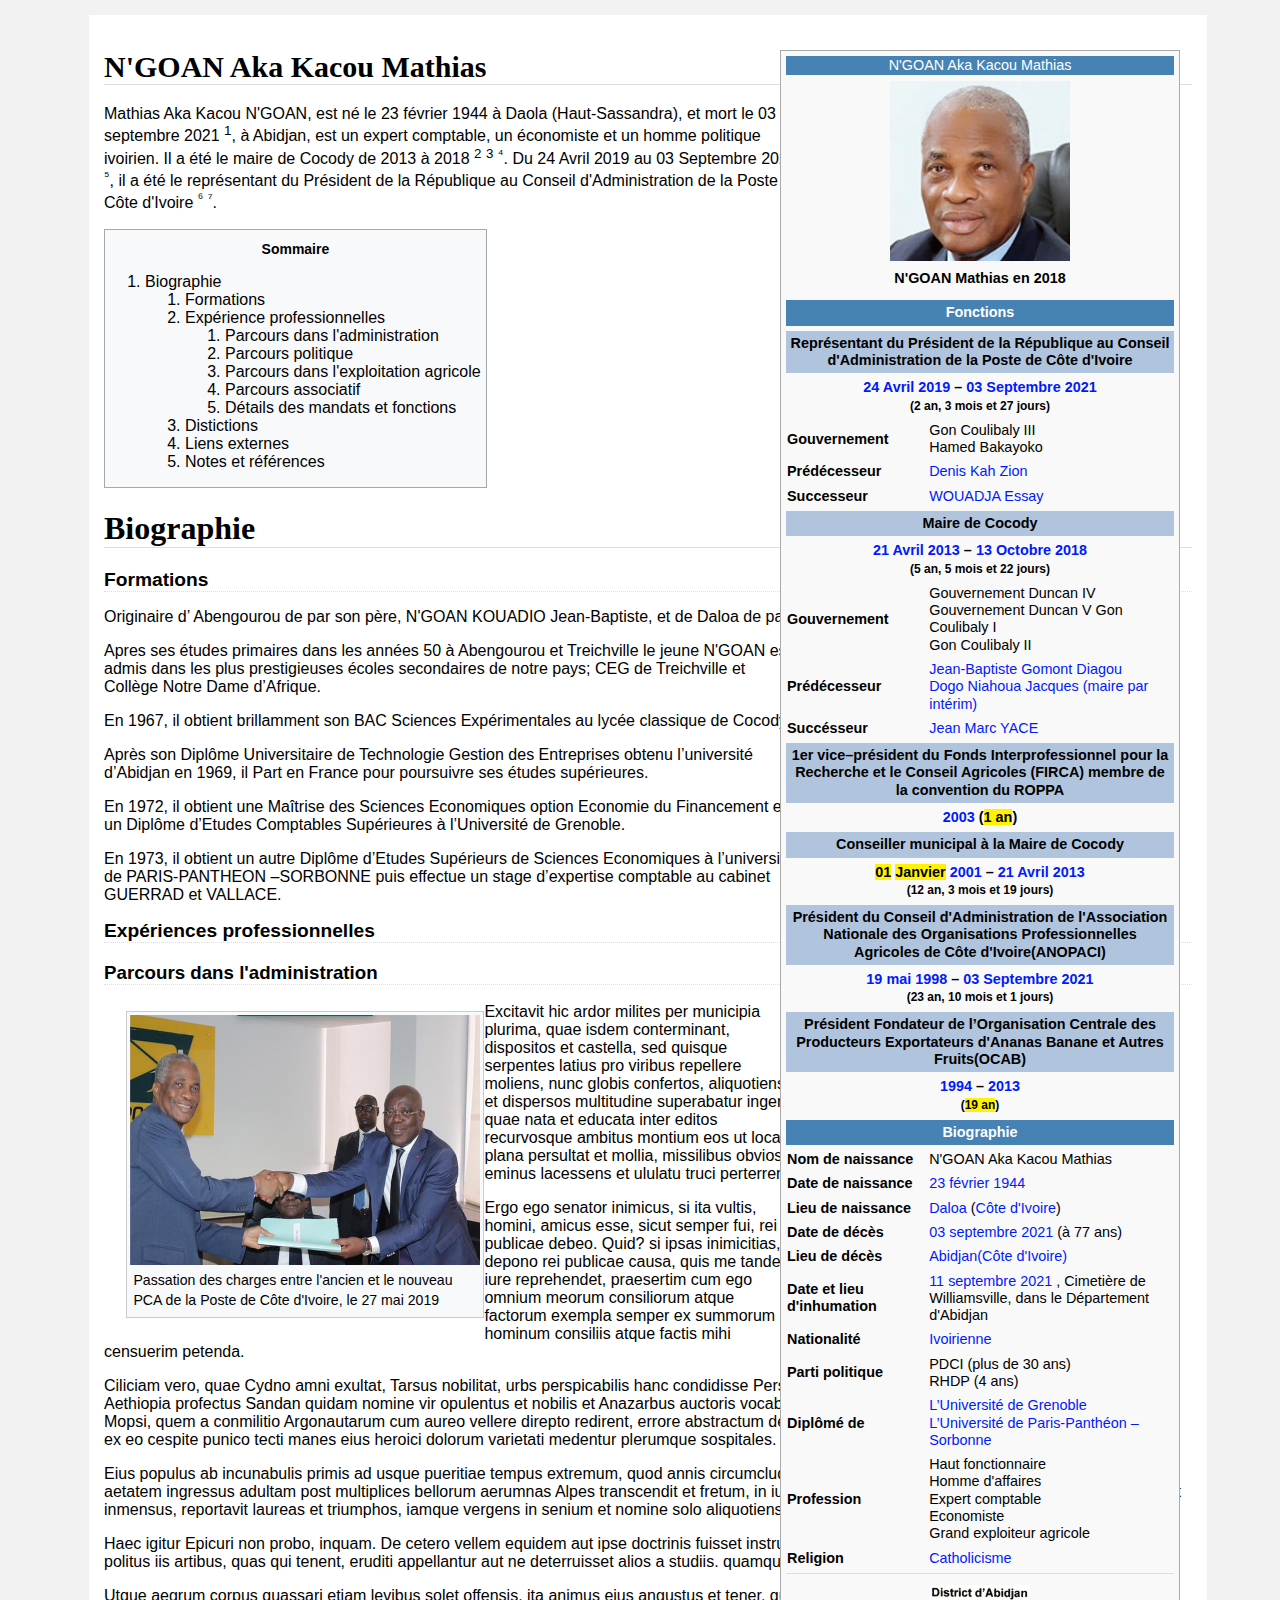
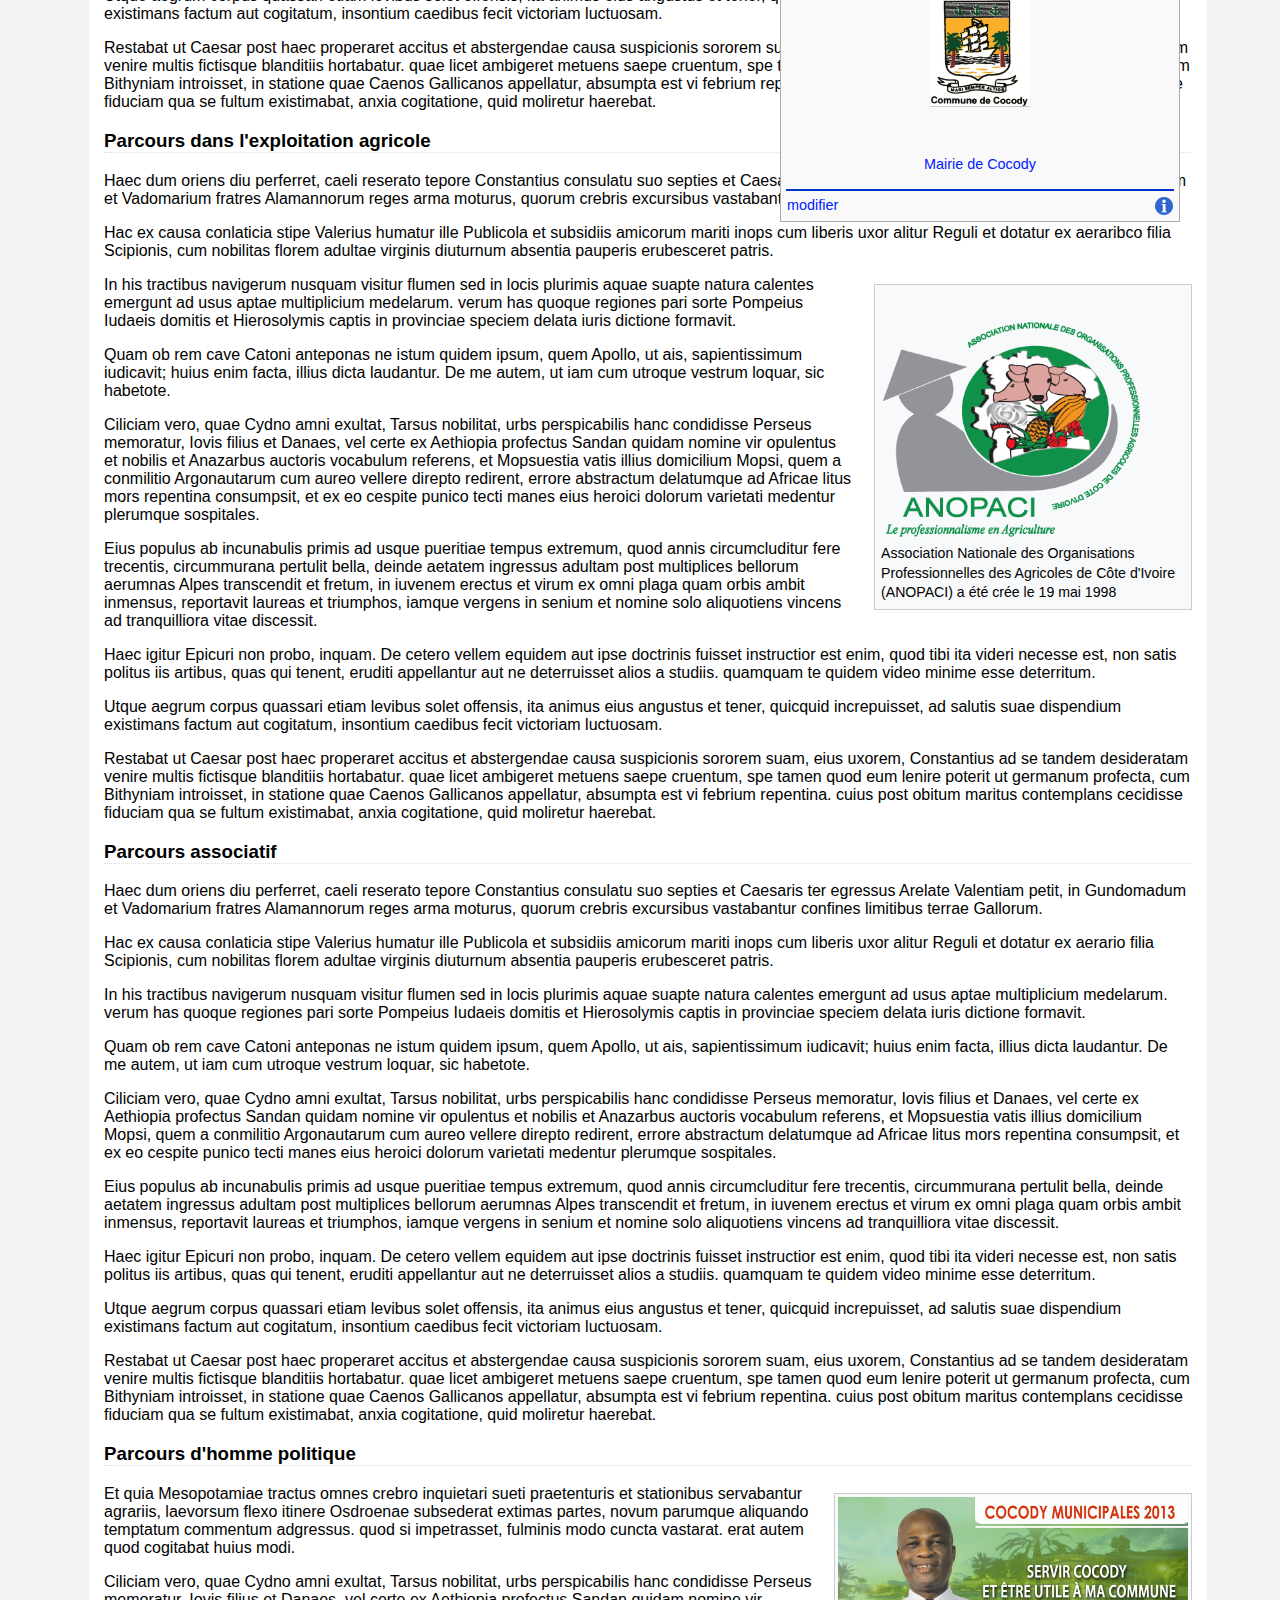
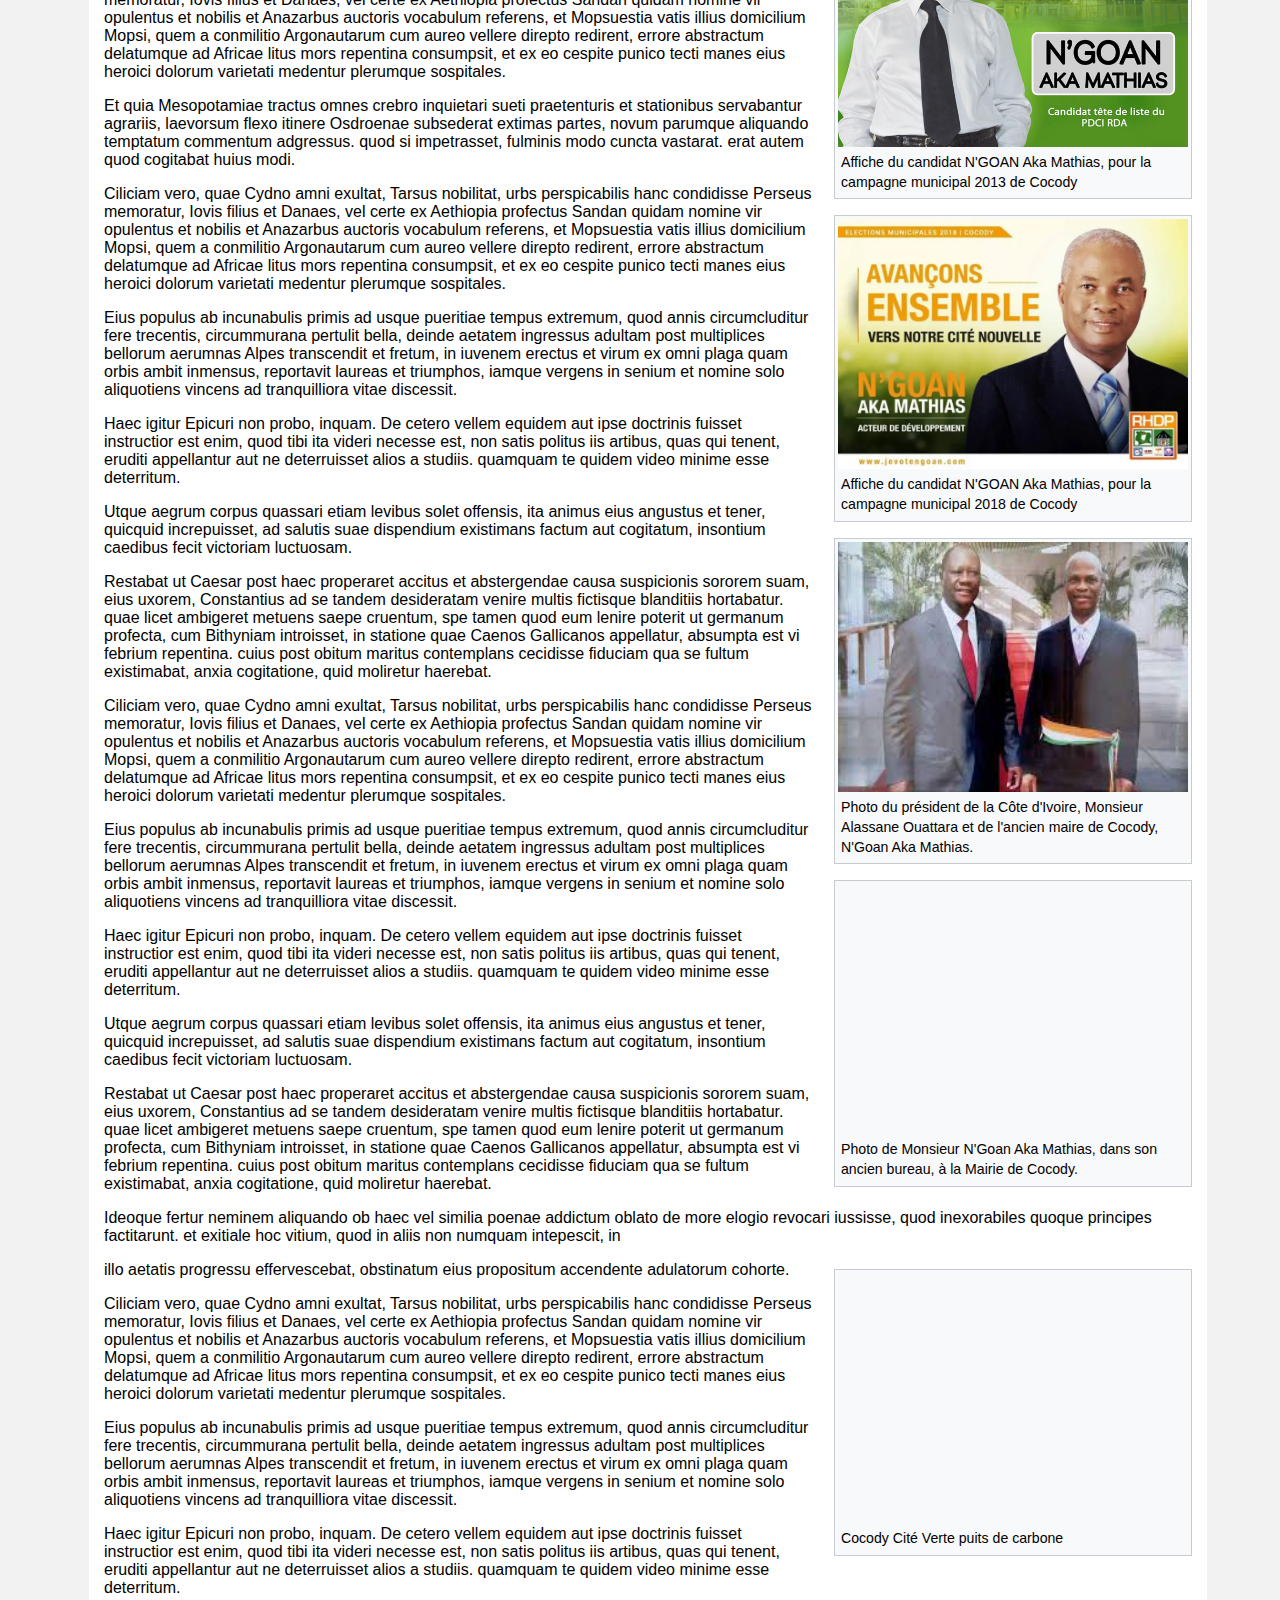
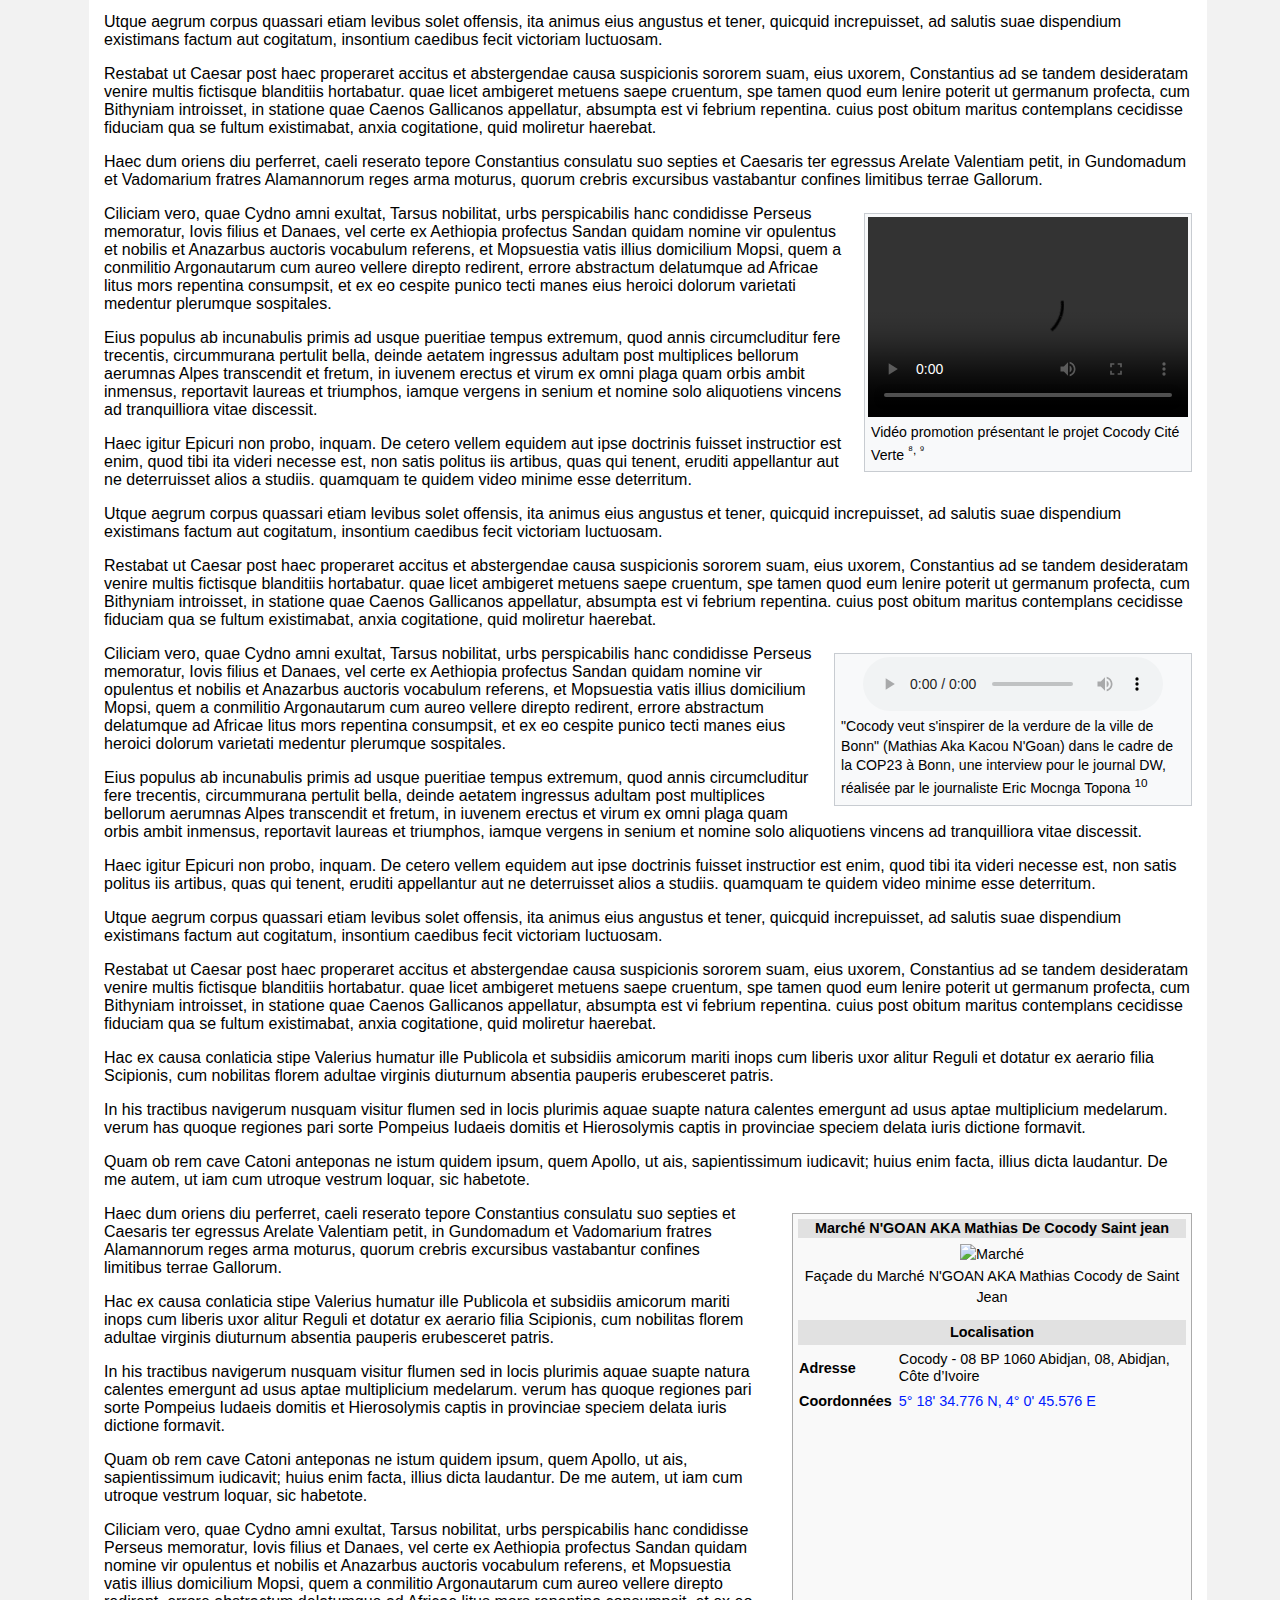
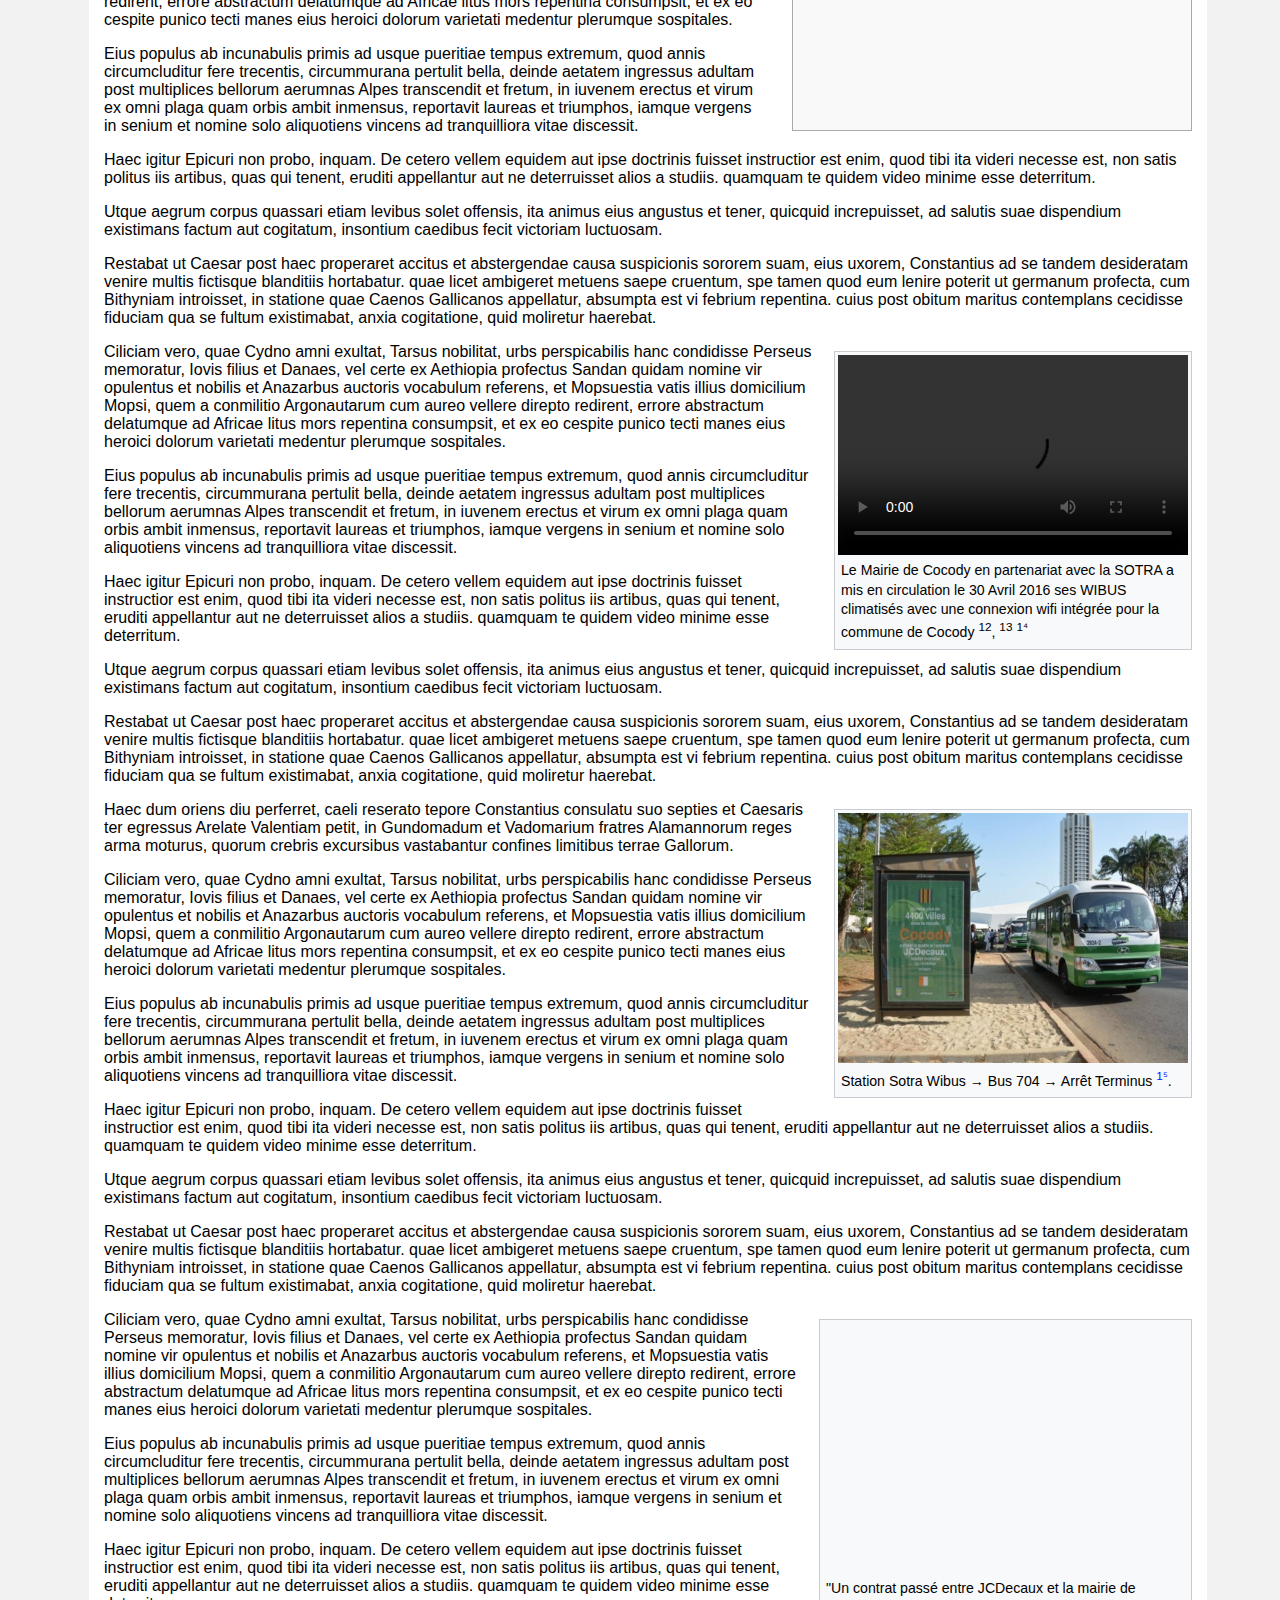
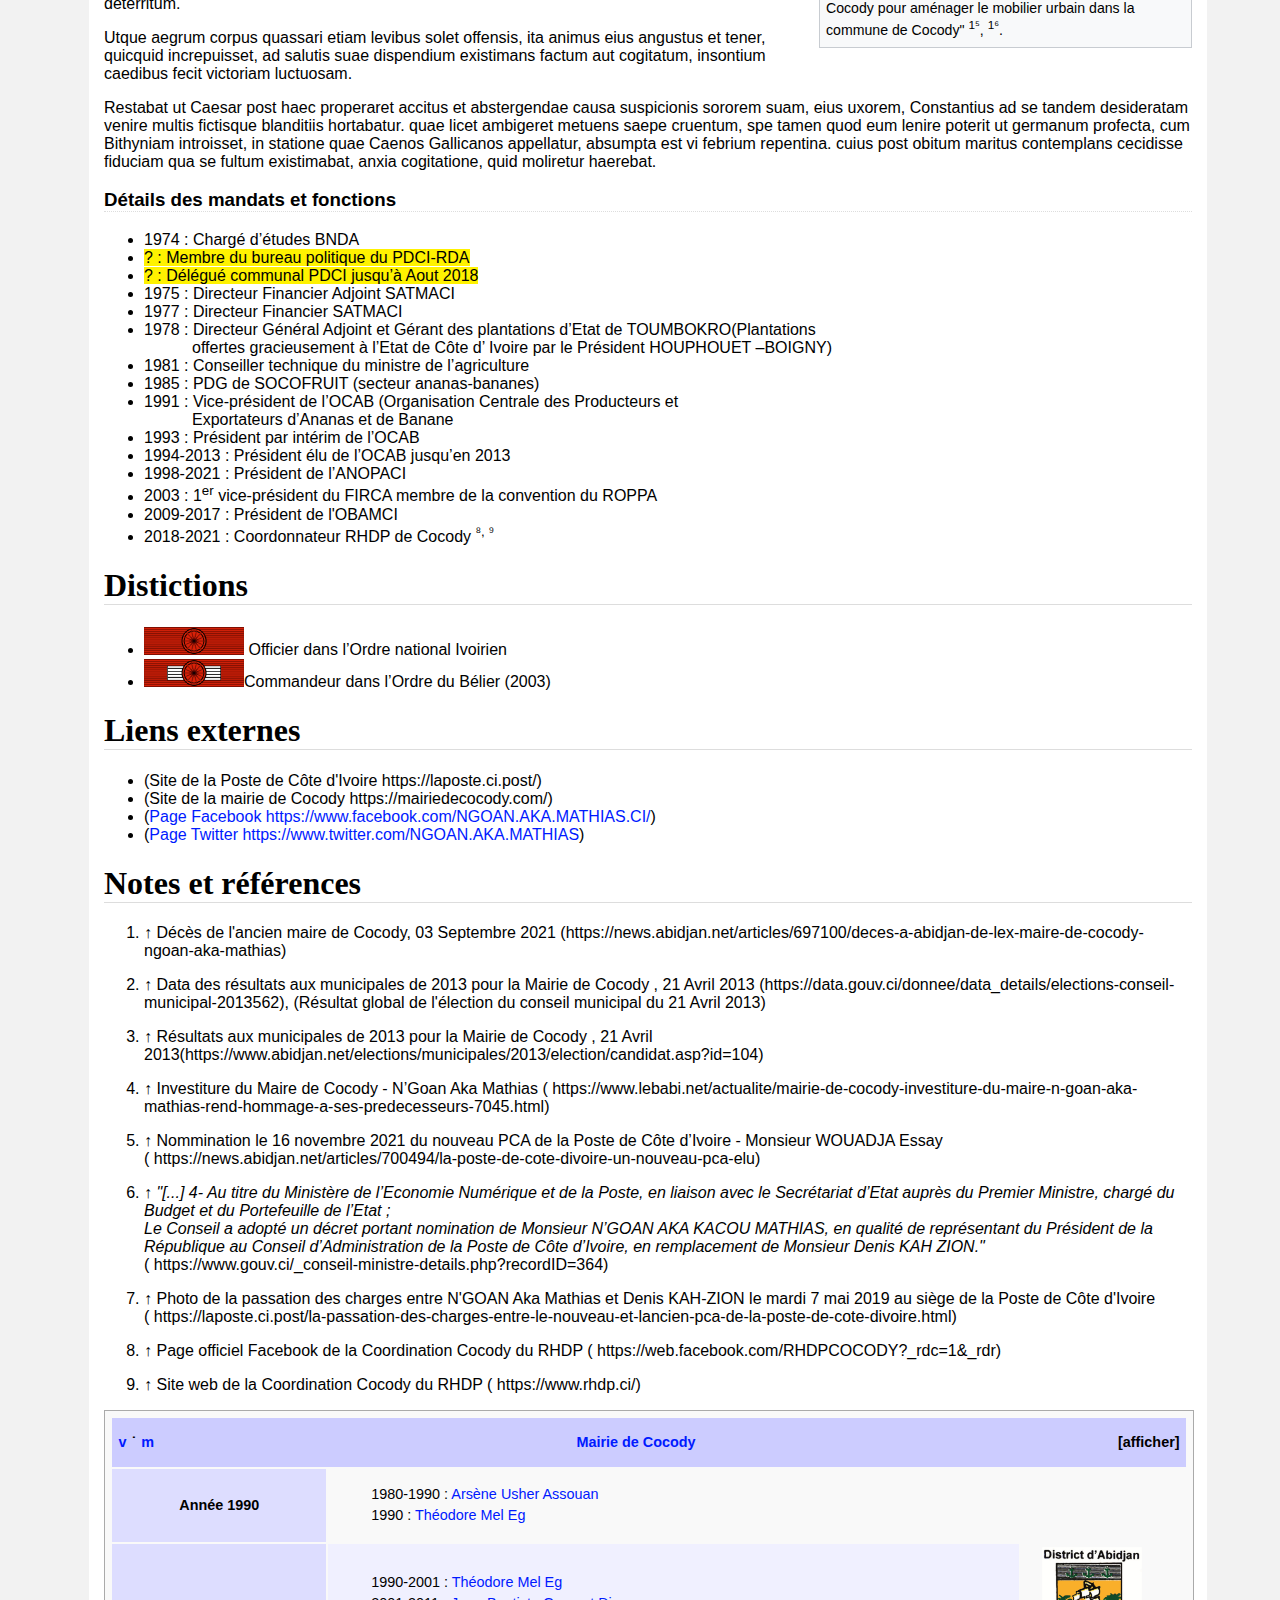
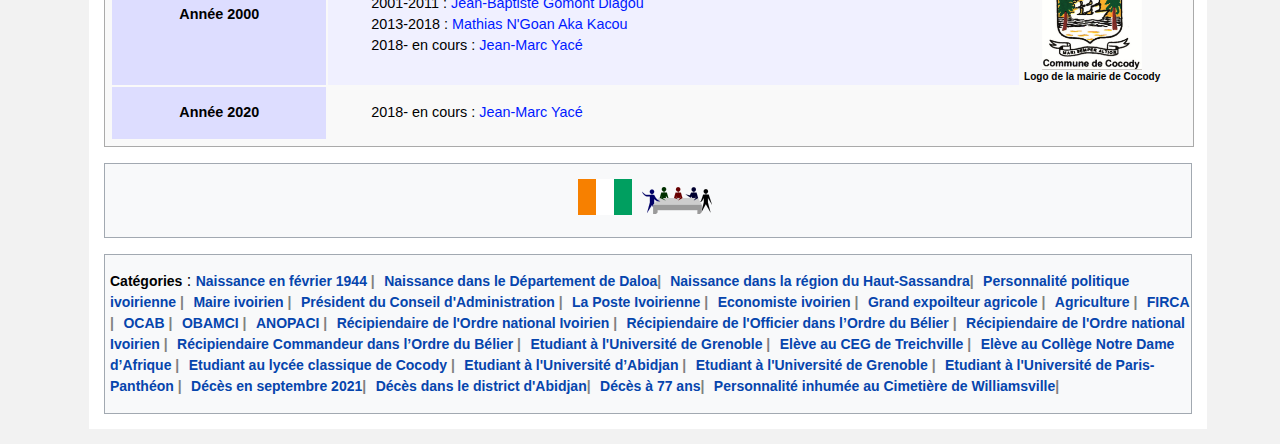
==== commit 938d098d: "maj" ====
--- a/index.html
+++ b/index.html
@@ -1,5 +1,6 @@
 <!DOCTYPE html>
 <html>
+  
   <head>
     <meta charset="utf-8">
     <title>NGAM</title>
@@ -9,6 +10,7 @@
     <link rel="icon" type="image/jpg" sizes="16x16" href="imgs/logos/logo_wikipedia.png">
     <link rel="stylesheet" type="text/css" href="design/shape.css">
   </head>
+
   <body>
     <a href="top-arrow"></a>
     <div class="content-container">
--- a/design/asset.css
+++ b/design/asset.css
@@ -24,27 +24,6 @@
 
 h2#t1-nav {
   border-bottom: none;
-}
-
-/* h1#t-name,
-h1#bio,
-h1#bio p,
-h2#training,
-h2#training p,
-h2#exp-pro,
-h2#exp-pro p,
-h3#pol-a,
-h3#pol-a p,
-h3#pol-gea,
-h3#pol-gea p{
-width: 60%;
-} */
-
-h1,
-h2,
-h3,
-p{
-  width: 60%;
 }
 
 h1.full-line {
@@ -89,10 +68,13 @@
 
 .intro,
 /* h3#pol-a, */
+ul.list-fonct {
+  width: 100%;
+}
+
 p.intro-descr,
-div.p1,
-ul.list-fonct {
-  width: 100%;
+div.p1{
+  width: 64%;
 }
 
 /* h1.t-name p, 
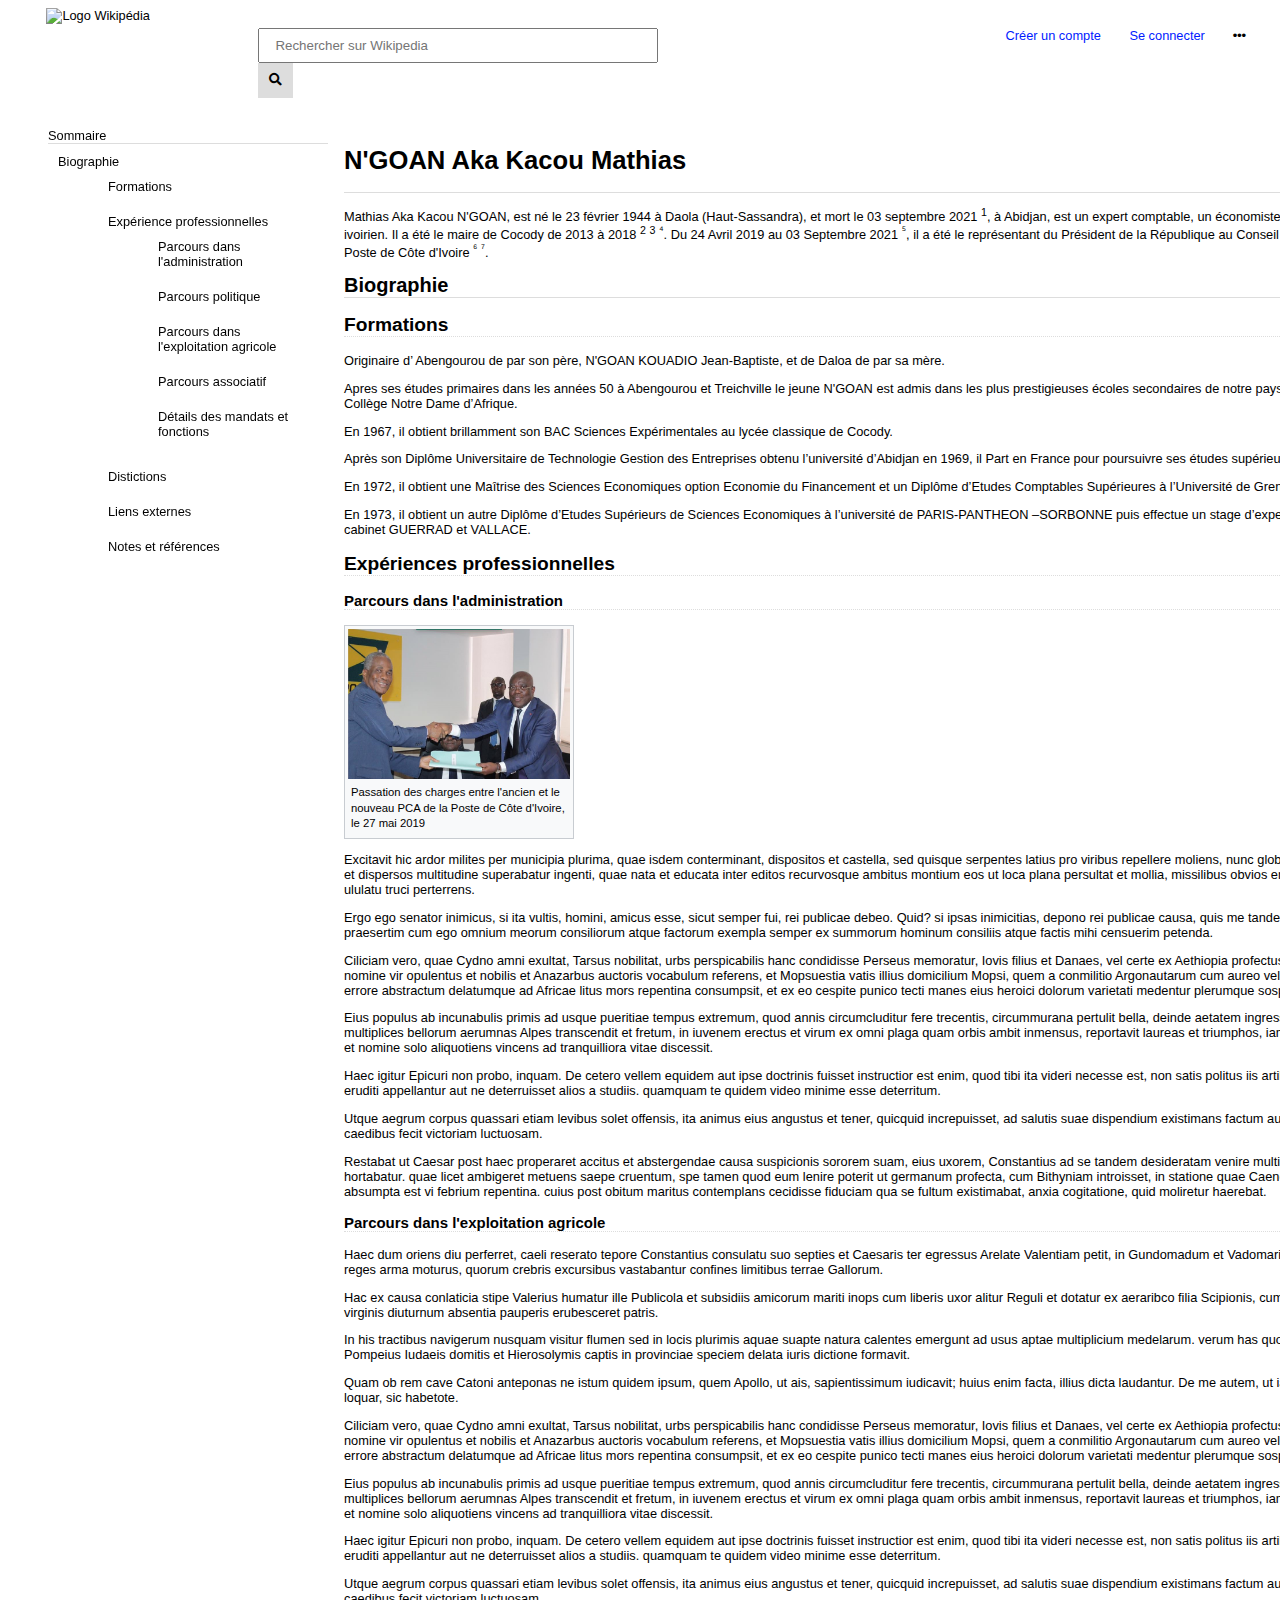
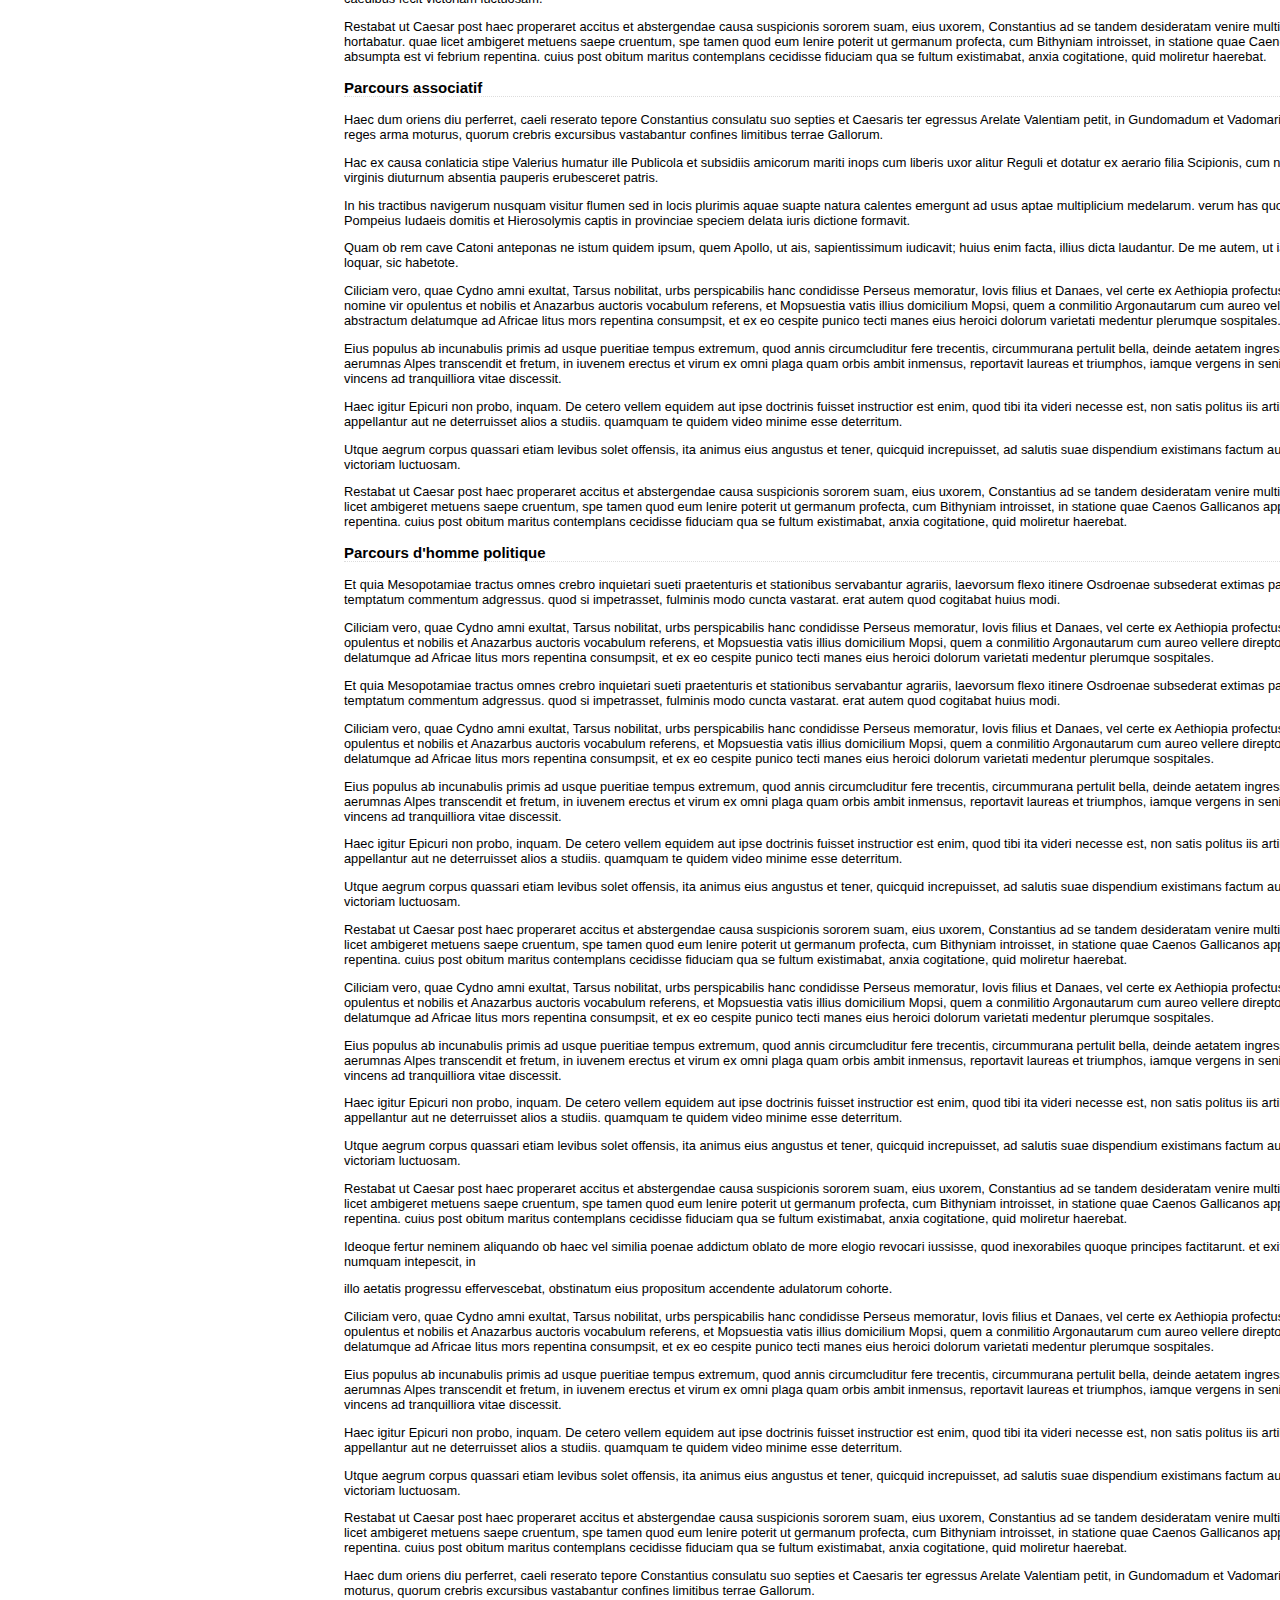
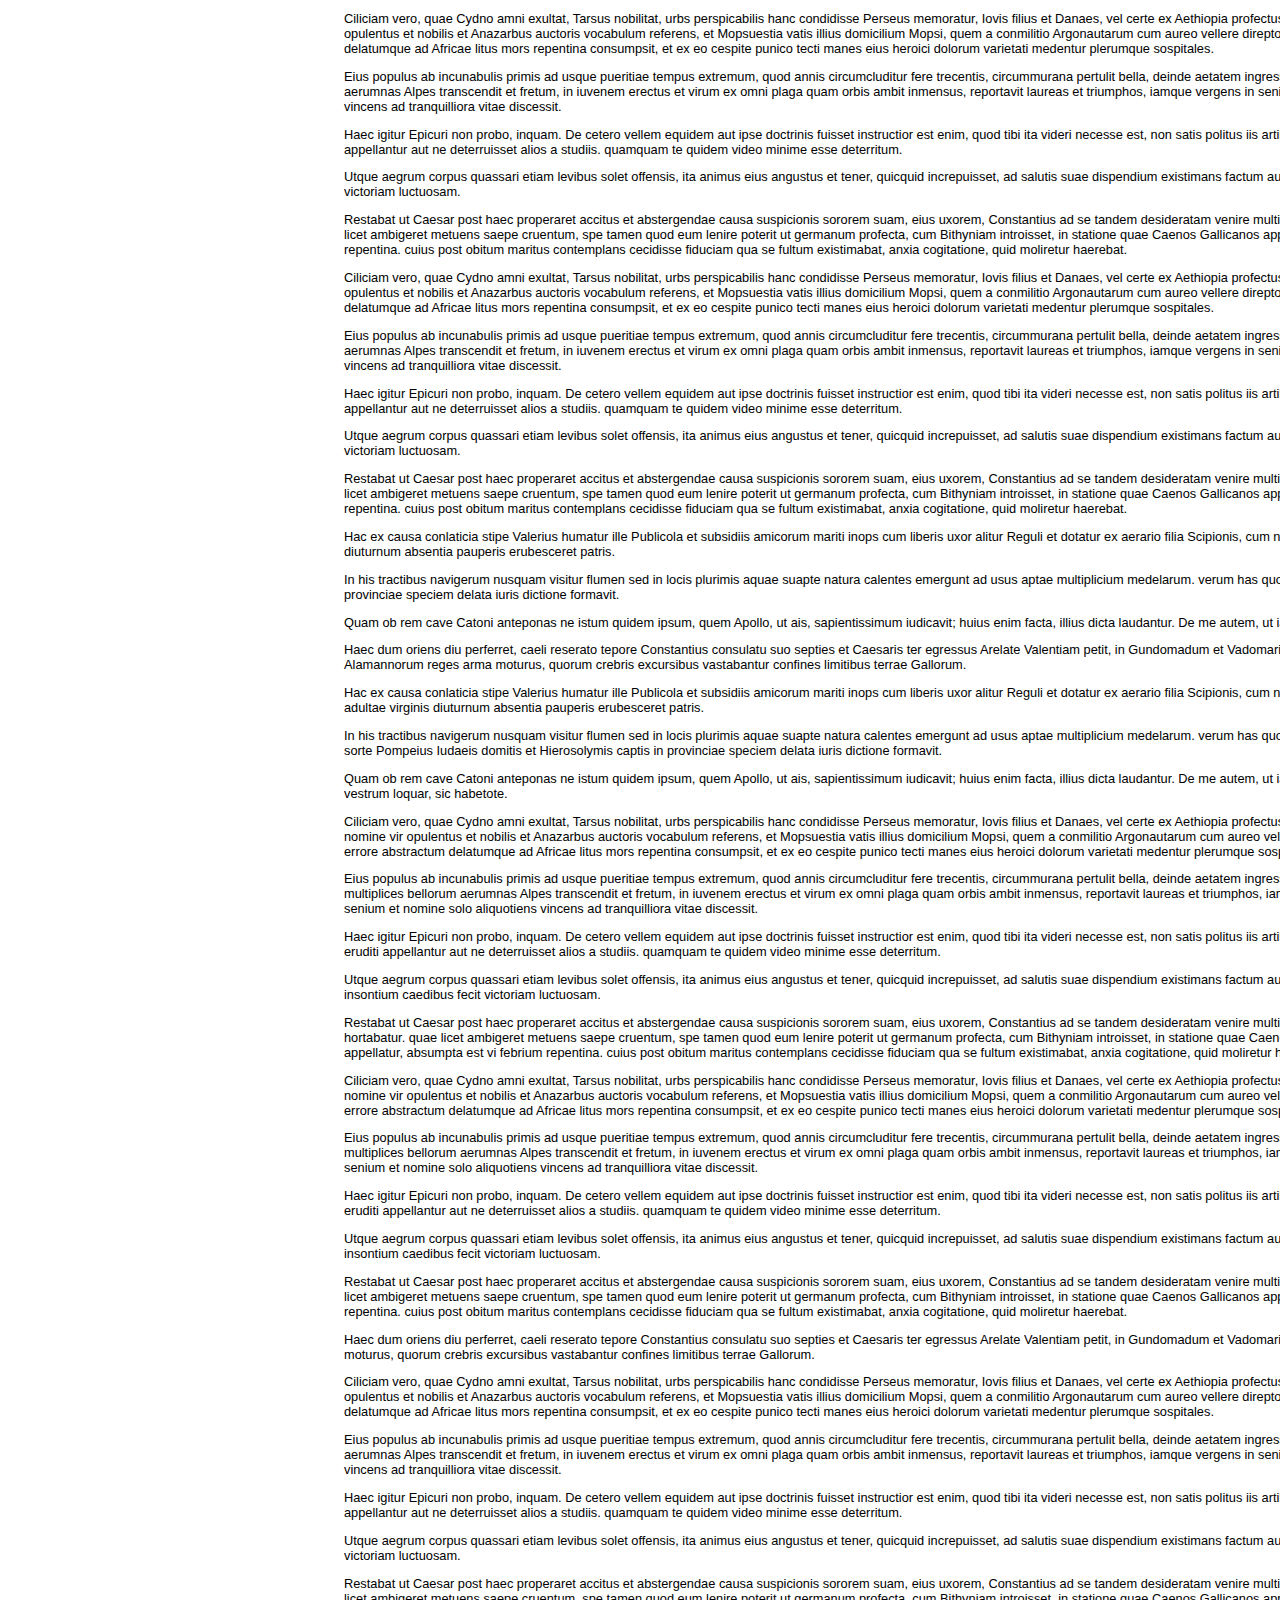
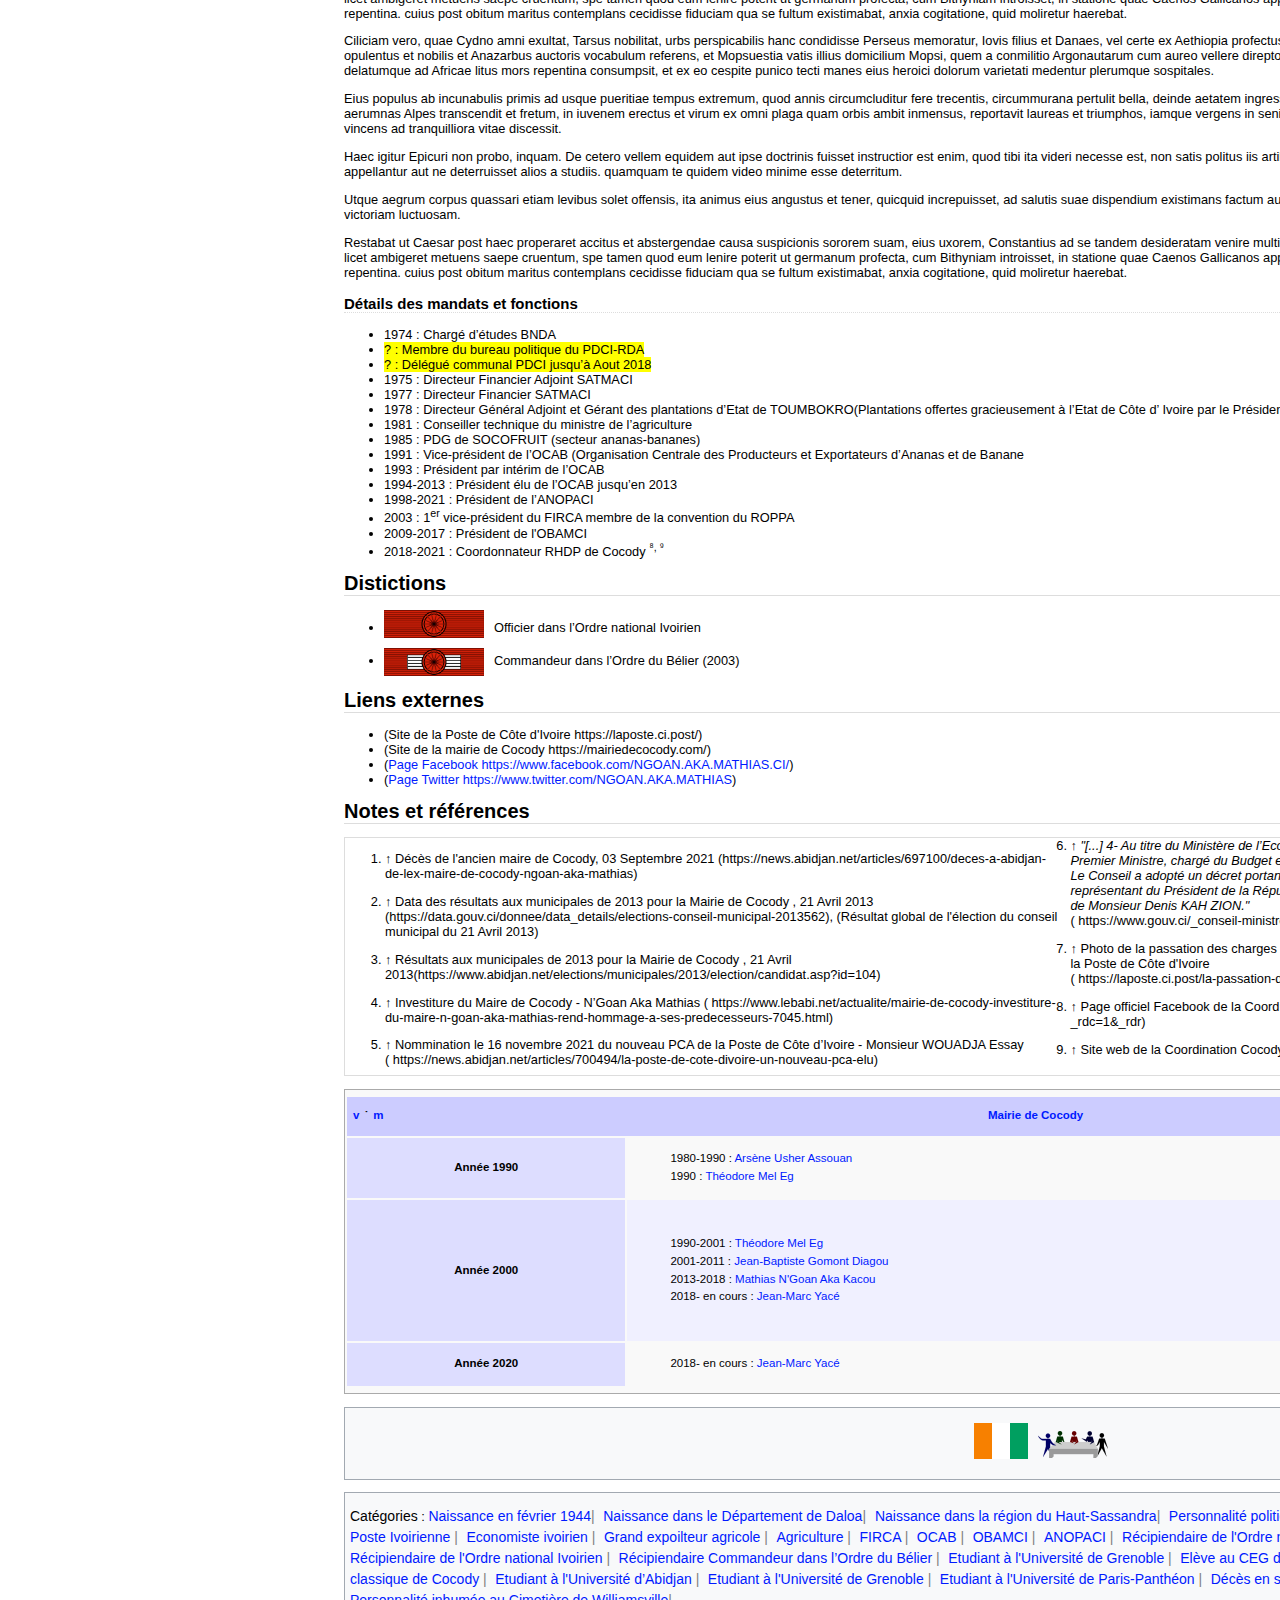
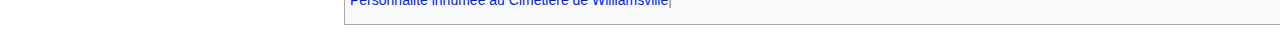
==== commit 8871663f: "Add files via upload" ====
--- a/index.html
+++ b/index.html
@@ -1,821 +1,815 @@
-<!DOCTYPE html>
-<html>
-  
-  <head>
-    <meta charset="utf-8">
-    <title>NGAM</title>
-    <link rel="stylesheet" type="text/css" href="design/asset.css">
-    <link rel="stylesheet" media="screen and (max-width:1000px)" type="text/css" href="design/reso-smartphone.css">
-    <link rel="stylesheet" type="text/css" href="fonts/fonts.css">
-    <link rel="icon" type="image/jpg" sizes="16x16" href="imgs/logos/logo_wikipedia.png">
-    <link rel="stylesheet" type="text/css" href="design/shape.css">
-  </head>
-
-  <body>
-    <a href="top-arrow"></a>
-    <div class="content-container">
-      <main id="content">
-        <h1 id="t-name">N'GOAN Aka Kacou Mathias</h1>
-        <!--<hr width="60%" align="left" color="#DDDDDD" border="4">-->
-        <div class="intro">
-          <p class="intro-descr">Mathias Aka Kacou N'GOAN, est né le 23 février 1944 à <a href="https://fr.wikipedia.org/wiki/Daloa">Daola</a> <a href="https://fr.wikipedia.org/wiki/Haut-Sassandra">(Haut-Sassandra)</a>, et mort le 03 septembre 2021 <a href="https://news.abidjan.net/articles/697100/deces-a-abidjan-de-lex-maire-de-cocody-ngoan-aka-mathias" target="_blank" class="exposant"><span id="up-one">1</span></a>, à <a href="https://fr.wikipedia.org/wiki/Abidjan" target="_blank">Abidjan</a>, est un expert comptable, un économiste et un homme politique ivoirien. Il a été le maire de <a href="https://fr.wikipedia.org/wiki/Cocody" target="_blank" >Cocody</a>  de 2013 à 2018 <a href="https://www.abidjan.net/elections/municipales/2013/election/candidat.asp?id=104" target="_blank" class="exposant"><span id="up-two">2</span></a> <a href="https://data.gouv.ci/donnee/data_details/elections-conseil-municipal-2013562" target="_blank" class="exposant"><span id="up-three">3</span></a> <a href="https://www.lebabi.net/actualite/mairie-de-cocody-investiture-du-maire-n-goan-aka-mathias-rend-hommage-a-ses-predecesseurs-7045.html" target="_blank" class="exposant"><span id="up-four">4</span></a>. Du 24 Avril 2019 au 03 Septembre 2021 <a href="https://news.abidjan.net/articles/700494/la-poste-de-cote-divoire-un-nouveau-pca-elu" target="_blank" class="exposant"><span id="up-five">5</span></a>, il a été le représentant du <a href="https://fr.wikipedia.org/wiki/Alassane_Ouattara">Président de la République</a> au Conseil d'Administration de la <a href="https://fr.wikipedia.org/wiki/La_Poste_de_C%C3%B4te_d%27Ivoire" target="_blank">Poste de Côte d'Ivoire</a> <a href="http://www.gouv.ci/_conseil-ministre-details.php?recordID=364" target="_blank" class="exposant"><span id="up-six">6</span></a> <a href="https://laposte.ci.post/la-passation-des-charges-entre-le-nouveau-et-lancien-pca-de-la-poste-de-cote-divoire.html" target="_blank" class="exposant"><span id="up-seven">7</span></a>.
-          </p>
-          <!-- <p>Expert comptable de profession et économiste de profession, il adhère au PDCI en ****. </p>
-            <p>Economiste (à compléter)</p>
-            <p>Homme d'affaires (à compléter)</p>
-            <p>Homme politique (à compléter)</p> -->
-        </div>
-        <div class="sum">
-          <h2 id="t1-nav">Sommaire</h2>
-          <nav>
-            <ol>
-            <li>
-              <a href="#bio">Biographie</a>
-              <ol>
-                <li><a href="#training">Formations</a></li>
-                <li>
-                  <a href="#exp-pro">Expérience professionnelles</a>
-                  <ol>
-                    <li>
-                      <a href="#pol-a">Parcours dans l'administration</a>
-                    </li>
-                      <!-- <li>
-                      <a href="#pol-h-a">Parcours d'homme d'affaires</a>
-                      </li> -->
-                    <li>
-                      <a href="#pol-p">Parcours politique</a>
-                    </li>
-                    <li>
-                      <a href="#pol-gea">Parcours dans l'exploitation agricole</a>
-                    </li>
-                    <li>
-                      <a href="#pol-asso">Parcours associatif</a>
-                    </li>
-                    <li>
-                      <a href="#fonct">Détails des mandats et fonctions</a>
-                    </li>
-                  </ol>
-                </li>
-                <li>
-                  <a href="#distinctions">Distictions</a>
-                </li>
-                <li>
-                  <a href="#link-ex">Liens externes</a>
-                </li>
-                <!-- <li>
-                  <a href="#biblio">Bibliographie</a>
-                  </li> -->
-                <li>
-                  <a href="#ref">Notes et références</a>
-                </li>
-                <!-- <li>
-                  <a href="#adds">Voir aussi</a>
-                  <ol>
-                    <li><a href="#connexes">Articles connexes</a></li>
-                  </ol>
-                  </li> -->
-              </ol>
-          </nav>
-        </div>
-        <div class="sidebar-right">
-        <table class="tb-right">
-        <tbody>
-        <tr>
-        <td colspan="2" class="entete" style="background-color:#4682B4;color:#FFFFFF; text-align: center;">N'GOAN Aka Kacou Mathias</td>
-        </tr>
-        <tr>
-        <th colspan="2" style="text-align:center; line-height: 1.5em;"><a href="imgs/NGAM.jpg" class="image" title="N'GOAN Mathias"><img alt="Illustration" src="imgs/NGAM.jpg" decoding="async" width="auto" height="auto"></a> <br>N'GOAN Mathias en 2018</th>
-        </tr> 
-        <tr>
-        <tr><th colspan="2" style="padding:4px; text-align:center; background-color:#4682B4; color:#FFFFFF">Fonctions</th></tr>
-        </tr>
-        <tr>
-        <th colspan="2" style="padding:4px; text-align:center; background-color:#B0C4DE; color:#000000">Représentant du Président de la République au Conseil d'Administration de la Poste de Côte d'Ivoire
-        </th>
-        </tr>
-        <tr>
-        <td colspan="2" style="text-align:center;">
-        <b><time class="nowrap date-lien" datetime="2019-04-24" data-sort-value="2019-04-24"><a href="" title="24 Avril">24</a> <a href="" title="Janvier 2017">Avril</a> <a href="" title="2019">2019</a></time> – <time class="nowrap date-lien" datetime="2021-09-03" data-sort-value="2021-09-03"><a href="" title="03 Septembre">03</a> <a href="" title="Septembre 2021">Septembre</a> <a href="" title="2021">2021</a></time><br><small>(<span data-sort-value="&amp;&amp;&amp;&amp;&amp;&amp;&amp;&amp;&amp;&amp;&amp;&amp;0540" class="datasortkey">2&nbsp;an, 3&nbsp;mois et 27&nbsp;jours</span>)</small></b>
-        </td>
-        </tr>
-        <tr>
-        <th scope="row" style="text-align:left;">Gouvernement
-        </th>
-        <td><a href="https://fr.wikipedia.org/wiki/Gouvernement_Coulibaly_III/Bakayoko" title="Gon Coulibaly I">Gon Coulibaly III</a><br/>
-        <a href="https://fr.wikipedia.org/wiki/Gouvernement_Coulibaly_III/Bakayoko" title="Hamed Bakayoko">Hamed Bakayoko</a>
-        </td>
-        </tr>
-        <tr>
-        <th scope="row" style="text-align:left;">Prédécesseur
-        </th>
-        <td><a href="" title="Denis Kah Zion">Denis Kah Zion</a>
-        </td>
-        </tr>
-        <tr>
-        <th scope="row" style="text-align:left;">Successeur
-        </th>
-        <td><a href="" title="WOUADJA Essay" target="_blank"> WOUADJA Essay</a> 
-        </td>
-        </tr>
-        <tr>
-        <th colspan="2" style="padding:4px; text-align:center; background-color:#B0C4DE; color:#000000">Maire de Cocody
-        </th>
-        </tr>
-        <tr>
-        <td colspan="2" style="text-align:center;"><b><time class="nowrap date-lien" datetime="2013-04-21" data-sort-value="2013-04-21"><a href="" title="21 Avril">21</a> <a href="" title="Janvier 2017">Avril</a> <a href="" title="2013">2013</a></time> – <time class="nowrap date-lien" datetime="2018-07-04" data-sort-value="2018-10-13"><a href="" title="13 Octobre">13</a> <a href="" title="Octobre 2018">Octobre</a> <a href="" title="2018">2018</a></time><br><small>(<span data-sort-value="&amp;&amp;&amp;&amp;&amp;&amp;&amp;&amp;&amp;&amp;&amp;&amp;0540" class="datasortkey">5&nbsp;an, 5&nbsp;mois et 22&nbsp;jours</span>)</small></b></td>
-        </tr>
-        <tr>
-        <th scope="row" style="text-align:left;">Gouvernement
-        </th>
-        <td>
-        <a href="https://fr.wikipedia.org/wiki/Gouvernement_Duncan_IV" title="Gouvernement Duncan IV">Gouvernement Duncan IV</a><br/>
-        <a href="https://fr.wikipedia.org/wiki/Gouvernement_Duncan_V" title="Gouvernement Duncan V">Gouvernement Duncan V</a>
-        <a href="https://fr.wikipedia.org/wiki/Gouvernement_Coulibaly_I" title="Gon Coulibaly I">Gon Coulibaly I</a><br/>
-        <a href="https://fr.wikipedia.org/wiki/Gouvernement_Coulibaly_II" title="Gon Coulibaly II">Gon Coulibaly II</a>
-        </td>
-        </tr>
-        <tr>
-        <th scope="row" style="text-align:left;">Prédécesseur
-        </th>
-        <td><a href="" title="Jean-Baptiste Gomont Diagou">Jean-Baptiste Gomont Diagou</a><br/>
-        <a href="" title="Dogo Niahoua Jacques">Dogo Niahoua Jacques (maire par intérim)</a>
-        </td>
-        </tr>
-        <th scope="row" style="text-align:left;">Succésseur
-        </th>
-        <td><a href="" title="Jean Marc YACE">Jean Marc YACE</a>
-        </td>
-        </tr>
-        <tr>
-        <th colspan="2" style="padding:4px; text-align:center; background-color:#B0C4DE; color:#000000">1er vice–président du Fonds Interprofessionnel pour la Recherche et le Conseil Agricoles (FIRCA) membre de la convention du ROPPA
-        </th>
-        </tr>
-        <tr>
-        <td colspan="2" style="text-align:center;"><b><time class="nowrap date-lien" datetime="1994" data-sort-value="1994"><a href="" title="21 Avril"><mark></mark></a> <a href="" title="Janvier 1994"><mark></mark></a> <a href="" title="2013">2003</a></time> <!-- – <time class="nowrap date-lien" datetime="2013" data-sort-value="2013"><a href="" title="2013"><mark></mark></a> <a href="" title="2013"><mark></mark></a> <a href="" title="2018">2013</a></time><br><small> -->(<span data-sort-value="&amp;&amp;&amp;&amp;&amp;&amp;&amp;&amp;&amp;&amp;&amp;&amp;0540" class="datasortkey"><mark>1&nbsp;an</mark></span>)</small></b></td>
-        </tr>
-        <tr>
-        <th colspan="2" style="padding:4px; text-align:center; background-color:#B0C4DE; color:#000000">Conseiller municipal à la Maire de Cocody
-        </th>
-        </tr>
-        <tr>
-        <td colspan="2" style="text-align:center;"><b><time class="nowrap date-lien" datetime="2013-04-21" data-sort-value="2001-01-01"><a href="" title="01 Janvier"><mark>01</mark></a> <a href="" title="Janvier 2001"><mark>Janvier</mark></a> <a href="" title="2001">2001</a></time> – <time class="nowrap date-lien" datetime="2013-04-21" data-sort-value="2013-04-21"><a href="" title="21 Avril">21</a> <a href="" title="Octobre 2018">Avril</a> <a href="" title="2013">2013</a></time><br><small>(<span data-sort-value="&amp;&amp;&amp;&amp;&amp;&amp;&amp;&amp;&amp;&amp;&amp;&amp;0540" class="datasortkey">12&nbsp;an, 3&nbsp;mois et 19&nbsp;jours</span>)</small></b></td>
-        </tr>
-        <tr>
-        <th colspan="2" style="padding:4px; text-align:center; background-color:#B0C4DE; color:#000000">Président du Conseil d'Administration de l'Association Nationale des Organisations Professionnelles Agricoles de Côte d'Ivoire(ANOPACI)
-        </th>
-        </tr>
-        <tr>
-          <td colspan="2" style="text-align:center;"><b><time class="nowrap date-lien" datetime="1998-05-19" data-sort-value="1998-05-19"><a href="" title="19 mai">19</a> <a href="" title="mai 1998">mai</a> <a href="" title="1998">1998</a></time> – <time class="nowrap date-lien" datetime="2021-09-03" data-sort-value="2021-09-03"><a href="" title="03 septembre">03</a> <a href="" title="Septembre 2021">Septembre</a> <a href="" title="2021">2021</a></time><br><small>(<span data-sort-value="&amp;&amp;&amp;&amp;&amp;&amp;&amp;&amp;&amp;&amp;&amp;&amp;0540" class="datasortkey">23&nbsp;an, 10&nbsp;mois et 1&nbsp;jours</span>)</small></b></td>
-        </tr>
-        <tr>
-        <th colspan="2" style="padding:4px; text-align:center; background-color:#B0C4DE; color:#000000">Président Fondateur de l’Organisation Centrale des Producteurs Exportateurs d'Ananas Banane et Autres Fruits(OCAB)
-        </th>
-        </tr>
-        <tr>
-        <td colspan="2" style="text-align:center;"><b><time class="nowrap date-lien" datetime="1994" data-sort-value="1994"><a href="" title="21 Avril"><mark></mark></a> <a href="" title="Janvier 1994"><mark></mark></a> <a href="" title="2013">1994</a></time> – <time class="nowrap date-lien" datetime="2013" data-sort-value="2013"><a href="" title="2013"><mark></mark></a> <a href="" title="2013"><mark></mark></a> <a href="" title="2018">2013</a></time><br><small>(<span data-sort-value="&amp;&amp;&amp;&amp;&amp;&amp;&amp;&amp;&amp;&amp;&amp;&amp;0540" class="datasortkey"><mark>19&nbsp;an</mark></span>)</small></b></td>
-        </tr>
-        <!-- <tr>
-          <th colspan="2" style="padding:4px; text-align:center; background-color:#B0C4DE; color:#000000">Président Fondateur de l’Organisation des producteurs –exportateurs de Bananes, Ananas, de Mangues et autres fruits de COTE D'IVOIRE(OBAMCI)
-          </th>
-          </tr>
-          <tr>
-          <td colspan="2" style="text-align:center;"><b><time class="nowrap date-lien" datetime="1994" data-sort-value="1994"><a href="" title="10 Août"><mark>10</mark></a> <a href="" title="Août 2009"><mark>Août</mark></a> <a href="" title="2013">2009</a></time> – <time class="nowrap date-lien" datetime="2013" data-sort-value="2013"><a href="" title="2013"><mark></mark></a> <a href="" title="2013"><mark></mark></a> <a href="" title="2018">2013</a></time><br><small>(<span data-sort-value="&amp;&amp;&amp;&amp;&amp;&amp;&amp;&amp;&amp;&amp;&amp;&amp;0540" class="datasortkey"><mark>19&nbsp;an</mark></span>)</small></b></td>
-          </tr> -->
-        <tr>
-        <th colspan="2" style="padding:4px; text-align:center; background-color:#4682B4; color:#FFFFFF">Biographie</th>
-        </tr>
-        <tr>
-        <th scope="row" style="text-align:left;"><span class="nowrap">Nom de naissance</span>
-        </th>
-        <td>N'GOAN Aka Kacou Mathias
-        </td>
-        </tr>
-        <tr>
-        <th scope="row" style="text-align:left;"><span class="nowrap">Date de naissance</span>
-        </th>
-        <td><time class="nowrap date-lien bday" datetime="1944-02-23" data-sort-value="1944-02-23"><a href="" title="23 Février">23</a> <a href="" title="Février 1944">février</a> <a href="" title="1944">1944</a></time> <span class="noprint"></span>
-        </td>
-        </tr>
-        <tr>
-        <th scope="row" style="text-align:left;"><span class="nowrap">Lieu de naissance</span>
-        </th>
-        <td><a href="" title="Daloa">Daloa</a> (<a href="" title="Côte d'Ivoire">Côte d'Ivoire</a>)
-        </td>
-        </tr> 
-        <tr>
-          <th scope="row" style="text-align:left;"><span class="nowrap">Date de décès</span>
-          </th>
-          <td><time class="nowrap date-lien bday" datetime="2021-09-03" data-sort-value="2021-09-03"><a href="" title="03 Septembre">03</a> <a href="" title="03 Septembre 2021">septembre</a> <a href="" title="2021">2021</a></time> <span class="noprint">(à 77&nbsp;ans)</span>
-          </td>
-          </tr>
-          <tr>
-          <th scope="row" style="text-align:left;"><span class="nowrap">Lieu de décès</span>
-          </th>
-          <td>
-            <a href="" title="Abidjan">Abidjan(Côte d'Ivoire)</a>
-          </td>
-          </tr>
-          <tr>
-          <th scope="row" style="text-align:left;"><span class="nowrap">Date et lieu d'inhumation</span>
-          </th>
-          <td>
-            <time class="nowrap date-lien dday" datetime="2021-09-11" data-sort-value="2021-09-11"><a href="" title="11 Septembre">11</a> <a href="" title="11 Septembre 2021">septembre</a> <a href="" title="2021">2021</a></time>  , Cimetière de Williamsville, dans le Département d'Abidjan
-          </td>
-          </tr>
-        <tr>
-        <th scope="row" style="text-align:left;">Nationalité
-        </th>
-        <td><a href="" title="Côte d'Ivoire">Ivoirienne</a>
-        </td>
-        </tr>
-        <tr>
-        <th scope="row" style="text-align:left;"><span class="nowrap">Parti politique</span>
-        </th>
-        <td>
-        <a href="https://fr.wikipedia.org/wiki/Parti_d%C3%A9mocratique_de_C%C3%B4te_d'Ivoire-Rassemblement_d%C3%A9mocratique_africain" title="">PDCI (plus de 30 ans)</a><br>
-        <a href="/wiki/Rassemblement_des_houphou%C3%ABtistes_pour_la_d%C3%A9mocratie_et_la_paix" title="Rassemblement des houphouëtistes pour la démocratie et la paix">RHDP (4 ans)</a>
-        </td>
-        </tr>
-        <tr>
-        <th scope="row">Diplômé de
-        </th>
-        <td><a href="" title="">L’Université de Grenoble</a><br/>
-        <a href="" title="">L’Université de Paris-Panthéon –Sorbonne</a>
-        </td>
-        </tr>
-        <tr>
-        <th scope="row">Profession
-        </th>
-        <td><a href="https://fr.wikipedia.org/wiki/Haute_fonction_publique" title="">Haut fonctionnaire</a><br/>
-        <a href="https://fr.wikipedia.org/wiki/Personnalit%C3%A9_du_monde_des_affaires" title="">Homme d'affaires</a><br/>
-        <a href="https://fr.wikipedia.org/wiki/Expert-comptable" title="">Expert comptable</a><br/>
-        <a href="https://fr.wikipedia.org/wiki/%C3%89conomiste" title="">Economiste</a><br>
-        <a href="https://fr.wikipedia.org/wiki/Exploitant_agricole" title="">Grand exploiteur agricole</a>
-        </td>
-        </tr>
-        <tr>
-        <th scope="row">Religion
-        </th>
-        <td><a href="" title="">Catholicisme</a><br/>
-        </td>
-        </tr>
-        <tr>
-        <td colspan="2" class="top-line"><div class="bloc-logo"><a href="" title=""><img src="imgs/logos/logo-mairie-cocody.jpg" alt="" width="100px" class="logo-mdc l-old-mdc"></div></a><br/>
-        </td>
-        </tr> 
-        <tr>
-        <td colspan="2" class="sec-last-col"><div class="bloc-logo"><p class="t-t"><a href="">Mairie de Cocody</a> </p></div>
-        </td>
-        </tr>
-        <tr>
-        <td colspan="2" class="last-col"><div class="bloc-logo">
-        <a href="">modifier</a> 
-        <a href=""><img src="imgs/pictos/info-simple.png" alt="" class="info-right"></a>
-        </div>
-        </td>
-        </tr>
-        </tbody>
-        </table>
-        </div>	
-        <article id="left_side">
-        <h1 id="bio">Biographie</h1>
-        <h2 id="training">Formations</h2>
-        <p>Originaire d’ Abengourou de par son père, N'GOAN KOUADIO Jean-Baptiste, et de Daloa de par sa mère.</p>
-       <div class="p1">
-         <p>Apres ses études primaires dans les années 50 à Abengourou et Treichville
-          le jeune N'GOAN est admis dans les plus prestigieuses écoles secondaires de notre pays; CEG de Treichville et Collège Notre Dame d’Afrique.</p>
-        <p>En 1967, il obtient brillamment son BAC Sciences Expérimentales au lycée classique de Cocody.</p>
-        <p>Après son Diplôme Universitaire de Technologie Gestion des Entreprises obtenu l’université d’Abidjan en 1969, il Part en France pour poursuivre ses études supérieures.</p>
-        <p>En 1972, il obtient une Maîtrise des Sciences Economiques option Economie du Financement et un Diplôme d’Etudes Comptables Supérieures à l’Université de Grenoble.</p>
-        <p>En 1973, il obtient un autre Diplôme d’Etudes Supérieurs de Sciences Economiques à l’université de PARIS-PANTHEON –SORBONNE puis effectue un stage d’expertise comptable au cabinet GUERRAD et VALLACE.</p>
-        
-       </div> 
-        <h2 id="exp-pro">Expériences professionnelles</h2>
-        <h3 id="pol-a">Parcours dans l'administration</h3>
-       
-        <div class="thumb p-left">
-          <div class="thumbinner" style="width:350px;">
-            <a href="imgs/passation-charges-pci.jpg" class="image"><img alt="" src="imgs/passation-charges-pci.jpg" decoding="async" width="350" height="250" class="thumbimage" data-file-width="1816" data-file-height="1368">
-            </a>  
-            <div class="thumbcaption">
-              <div class="magnify">
-                <a href="imgs/passation-charges-pci.jpg" class="internal" title="Agrandir">
-                </a>
-              </div>
-                Passation des charges entre l'ancien et le nouveau PCA de la Poste de Côte d'Ivoire, le 27 mai 2019 
-              </div>
-          </div>
-        </div>
-        <div class="p1">
-        <p>Excitavit hic ardor milites per municipia plurima, quae isdem conterminant, dispositos et castella, sed quisque serpentes latius pro viribus repellere moliens, nunc globis confertos, aliquotiens et dispersos multitudine superabatur ingenti, quae nata et educata inter editos recurvosque ambitus montium eos ut loca plana persultat et mollia, missilibus obvios eminus lacessens et ululatu truci perterrens.</p>
-        <p>Ergo ego senator inimicus, si ita vultis, homini, amicus esse, sicut semper fui, rei publicae debeo. Quid? si ipsas inimicitias, depono rei publicae causa, quis me tandem iure reprehendet, praesertim cum ego omnium meorum consiliorum atque factorum exempla semper ex summorum hominum consiliis atque factis mihi censuerim petenda.</p>
-      </div>
-      <p>Ciliciam vero, quae Cydno amni exultat, Tarsus nobilitat, urbs perspicabilis hanc condidisse Perseus memoratur, Iovis filius et Danaes, vel certe ex Aethiopia profectus Sandan quidam nomine vir opulentus et nobilis et Anazarbus auctoris vocabulum referens, et Mopsuestia vatis illius domicilium Mopsi, quem a conmilitio Argonautarum cum aureo vellere direpto redirent, errore abstractum delatumque ad Africae litus mors repentina consumpsit, et ex eo cespite punico tecti manes eius heroici dolorum varietati medentur plerumque sospitales.</p>
-        <p>Eius populus ab incunabulis primis ad usque pueritiae tempus extremum, quod annis circumcluditur fere trecentis, circummurana pertulit bella, deinde aetatem ingressus adultam post multiplices bellorum aerumnas Alpes transcendit et fretum, in iuvenem erectus et virum ex omni plaga quam orbis ambit inmensus, reportavit laureas et triumphos, iamque vergens in senium et nomine solo aliquotiens vincens ad tranquilliora vitae discessit.</p>
-        <p>Haec igitur Epicuri non probo, inquam. De cetero vellem equidem aut ipse doctrinis fuisset instructior est enim, quod tibi ita videri necesse est, non satis politus iis artibus, quas qui tenent, eruditi appellantur aut ne deterruisset alios a studiis. quamquam te quidem video minime esse deterritum.</p>
-        <p>Utque aegrum corpus quassari etiam levibus solet offensis, ita animus eius angustus et tener, quicquid increpuisset, ad salutis suae dispendium existimans factum aut cogitatum, insontium caedibus fecit victoriam luctuosam.</p>
-        <p>Restabat ut Caesar post haec properaret accitus et abstergendae causa suspicionis sororem suam, eius uxorem, Constantius ad se tandem desideratam venire multis fictisque blanditiis hortabatur. quae licet ambigeret metuens saepe cruentum, spe tamen quod eum lenire poterit ut germanum profecta, cum Bithyniam introisset, in statione quae Caenos Gallicanos appellatur, absumpta est vi febrium repentina. cuius post obitum maritus contemplans cecidisse fiduciam qua se fultum existimabat, anxia cogitatione, quid moliretur haerebat.</p>
-        
-
-        <h3 id="pol-gea">Parcours dans l'exploitation agricole</h3>
-
-          <p>Haec dum oriens diu perferret, caeli reserato tepore Constantius consulatu suo septies et Caesaris ter egressus Arelate Valentiam petit, in Gundomadum et Vadomarium fratres Alamannorum reges arma moturus, quorum crebris excursibus vastabantur confines limitibus terrae Gallorum.</p>
-          <p>Hac ex causa conlaticia stipe Valerius humatur ille Publicola et subsidiis amicorum mariti inops cum liberis uxor alitur Reguli et dotatur ex aeraribco filia Scipionis, cum nobilitas florem adultae virginis diuturnum absentia pauperis erubesceret patris.</p>
-
-          <div class="thumb p-right">
-            <div class="thumbinner" style="width:310px;">
-              <a href="imgs/logos/anopaci-logo.png" class="image"><img alt="" src="imgs/logos/anopaci-logo.png" decoding="async" width="300" height="250" class="thumbimage" data-file-width="1816" data-file-height="1368">
-              </a>  
-              <div class="thumbcaption">
-                <div class="magnify">
-                  <a href="imgs/logos/anopaci-logo.png" class="internal" title="Agrandir">
-                  </a>
-                </div>
-                  Association Nationale des Organisations Professionnelles des Agricoles de Côte d'Ivoire (ANOPACI) a été crée le 19 mai 1998 
-                </div>
-            </div>
-          </div>
-
-          <p>In his tractibus navigerum nusquam visitur flumen sed in locis plurimis aquae suapte natura calentes emergunt ad usus aptae multiplicium medelarum. verum has quoque regiones pari sorte Pompeius Iudaeis domitis et Hierosolymis captis in provinciae speciem delata iuris dictione formavit.</p>
-          <p>Quam ob rem cave Catoni anteponas ne istum quidem ipsum, quem Apollo, ut ais, sapientissimum iudicavit; huius enim facta, illius dicta laudantur. De me autem, ut iam cum utroque vestrum loquar, sic habetote.</p>
-          <p>Ciliciam vero, quae Cydno amni exultat, Tarsus nobilitat, urbs perspicabilis hanc condidisse Perseus memoratur, Iovis filius et Danaes, vel certe ex Aethiopia profectus Sandan quidam nomine vir opulentus et nobilis et Anazarbus auctoris vocabulum referens, et Mopsuestia vatis illius domicilium Mopsi, quem a conmilitio Argonautarum cum aureo vellere direpto redirent, errore abstractum delatumque ad Africae litus mors repentina consumpsit, et ex eo cespite punico tecti manes eius heroici dolorum varietati medentur plerumque sospitales.</p>
-<p>Eius populus ab incunabulis primis ad usque pueritiae tempus extremum, quod annis circumcluditur fere trecentis, circummurana pertulit bella, deinde aetatem ingressus adultam post multiplices bellorum aerumnas Alpes transcendit et fretum, in iuvenem erectus et virum ex omni plaga quam orbis ambit inmensus, reportavit laureas et triumphos, iamque vergens in senium et nomine solo aliquotiens vincens ad tranquilliora vitae discessit.</p>
-<p>Haec igitur Epicuri non probo, inquam. De cetero vellem equidem aut ipse doctrinis fuisset instructior est enim, quod tibi ita videri necesse est, non satis politus iis artibus, quas qui tenent, eruditi appellantur aut ne deterruisset alios a studiis. quamquam te quidem video minime esse deterritum.</p>
-<p>Utque aegrum corpus quassari etiam levibus solet offensis, ita animus eius angustus et tener, quicquid increpuisset, ad salutis suae dispendium existimans factum aut cogitatum, insontium caedibus fecit victoriam luctuosam.</p>
-<p>Restabat ut Caesar post haec properaret accitus et abstergendae causa suspicionis sororem suam, eius uxorem, Constantius ad se tandem desideratam venire multis fictisque blanditiis hortabatur. quae licet ambigeret metuens saepe cruentum, spe tamen quod eum lenire poterit ut germanum profecta, cum Bithyniam introisset, in statione quae Caenos Gallicanos appellatur, absumpta est vi febrium repentina. cuius post obitum maritus contemplans cecidisse fiduciam qua se fultum existimabat, anxia cogitatione, quid moliretur haerebat.</p>
-
-
-          <h3 id="pol-asso">Parcours associatif</h3>
-
-          <p>Haec dum oriens diu perferret, caeli reserato tepore Constantius consulatu suo septies et Caesaris ter egressus Arelate Valentiam petit, in Gundomadum et Vadomarium fratres Alamannorum reges arma moturus, quorum crebris excursibus vastabantur confines limitibus terrae Gallorum.</p>
-          <p>Hac ex causa conlaticia stipe Valerius humatur ille Publicola et subsidiis amicorum mariti inops cum liberis uxor alitur Reguli et dotatur ex aerario filia Scipionis, cum nobilitas florem adultae virginis diuturnum absentia pauperis erubesceret patris.</p>
-          <p>In his tractibus navigerum nusquam visitur flumen sed in locis plurimis aquae suapte natura calentes emergunt ad usus aptae multiplicium medelarum. verum has quoque regiones pari sorte Pompeius Iudaeis domitis et Hierosolymis captis in provinciae speciem delata iuris dictione formavit.</p>
-          <p>Quam ob rem cave Catoni anteponas ne istum quidem ipsum, quem Apollo, ut ais, sapientissimum iudicavit; huius enim facta, illius dicta laudantur. De me autem, ut iam cum utroque vestrum loquar, sic habetote.</p>
-          <p>Ciliciam vero, quae Cydno amni exultat, Tarsus nobilitat, urbs perspicabilis hanc condidisse Perseus memoratur, Iovis filius et Danaes, vel certe ex Aethiopia profectus Sandan quidam nomine vir opulentus et nobilis et Anazarbus auctoris vocabulum referens, et Mopsuestia vatis illius domicilium Mopsi, quem a conmilitio Argonautarum cum aureo vellere direpto redirent, errore abstractum delatumque ad Africae litus mors repentina consumpsit, et ex eo cespite punico tecti manes eius heroici dolorum varietati medentur plerumque sospitales.</p>
-<p>Eius populus ab incunabulis primis ad usque pueritiae tempus extremum, quod annis circumcluditur fere trecentis, circummurana pertulit bella, deinde aetatem ingressus adultam post multiplices bellorum aerumnas Alpes transcendit et fretum, in iuvenem erectus et virum ex omni plaga quam orbis ambit inmensus, reportavit laureas et triumphos, iamque vergens in senium et nomine solo aliquotiens vincens ad tranquilliora vitae discessit.</p>
-<p>Haec igitur Epicuri non probo, inquam. De cetero vellem equidem aut ipse doctrinis fuisset instructior est enim, quod tibi ita videri necesse est, non satis politus iis artibus, quas qui tenent, eruditi appellantur aut ne deterruisset alios a studiis. quamquam te quidem video minime esse deterritum.</p>
-<p>Utque aegrum corpus quassari etiam levibus solet offensis, ita animus eius angustus et tener, quicquid increpuisset, ad salutis suae dispendium existimans factum aut cogitatum, insontium caedibus fecit victoriam luctuosam.</p>
-<p>Restabat ut Caesar post haec properaret accitus et abstergendae causa suspicionis sororem suam, eius uxorem, Constantius ad se tandem desideratam venire multis fictisque blanditiis hortabatur. quae licet ambigeret metuens saepe cruentum, spe tamen quod eum lenire poterit ut germanum profecta, cum Bithyniam introisset, in statione quae Caenos Gallicanos appellatur, absumpta est vi febrium repentina. cuius post obitum maritus contemplans cecidisse fiduciam qua se fultum existimabat, anxia cogitatione, quid moliretur haerebat.</p>
-
-          <!-- <h3 id="pol-h-a">Parcours d'homme d'affaires</h3>
-          <p>Haec dum oriens diu perferret, caeli reserato tepore Constantius consulatu suo septies et Caesaris ter egressus Arelate Valentiam petit, in Gundomadum et Vadomarium fratres Alamannorum reges arma moturus, quorum crebris excursibus vastabantur confines limitibus terrae Gallorum.</p>
-          <p>Hac ex causa conlaticia stipe Valerius humatur ille Publicola et subsidiis amicorum mariti inops cum liberis uxor alitur Reguli et dotatur ex aerario filia Scipionis, cum nobilitas florem adultae virginis diuturnum absentia pauperis erubesceret patris.</p>
-          <p>In his tractibus navigerum nusquam visitur flumen sed in locis plurimis aquae suapte natura calentes emergunt ad usus aptae multiplicium medelarum. verum has quoque regiones pari sorte Pompeius Iudaeis domitis et Hierosolymis captis in provinciae speciem delata iuris dictione formavit.</p>
-          <p>Quam ob rem cave Catoni anteponas ne istum quidem ipsum, quem Apollo, ut ais, sapientissimum iudicavit; huius enim facta, illius dicta laudantur. De me autem, ut iam cum utroque vestrum loquar, sic habetote.</p>
-          -->
-        <h3 id="pol-p">Parcours d'homme politique</h3>
-        
-        <div class="thumb p-right">
-          <div class="thumbinner" style="width:350px;">
-            <a href="imgs/campagnemairie2013.jpg" class="image"><img alt="" src="imgs/campagnemairie2013.jpg" decoding="async" width="350" height="250" class="thumbimage" data-file-width="1816" data-file-height="1368">
-            </a>  
-            <div class="thumbcaption">
-              <div class="magnify">
-                <a href="imgs/campagnemairie2013.jpg" class="internal" title="Agrandir">
-                </a>
-              </div>
-                Affiche du candidat N'GOAN Aka Mathias, pour la campagne municipal 2013 de Cocody
-              </div>
-          </div>
-        </div>
-        <div class="thumb p-right">
-          <div class="thumbinner" style="width:350px;">
-            <a href="imgs/campagnemairie2018.webp" class="image"><img alt="" src="imgs/campagnemairie2018.webp" decoding="async" width="350" height="250" class="thumbimage" data-file-width="1816" data-file-height="1368">
-            </a>  
-            <div class="thumbcaption">
-              <div class="magnify">
-                <a href="imgs/campagnemairie2018.jpg" class="internal" title="Agrandir">
-                </a>
-              </div>
-                Affiche du candidat N'GOAN Aka Mathias, pour la campagne municipal 2018 de Cocody
-              </div>
-          </div>
-        </div>
-
-        <p>Et quia Mesopotamiae tractus omnes crebro inquietari sueti praetenturis et stationibus servabantur agrariis, laevorsum flexo itinere Osdroenae subsederat extimas partes, novum parumque aliquando temptatum commentum adgressus. quod si impetrasset, fulminis modo cuncta vastarat. erat autem quod cogitabat huius modi.</p>
-        <p>Ciliciam vero, quae Cydno amni exultat, Tarsus nobilitat, urbs perspicabilis hanc condidisse Perseus memoratur, Iovis filius et Danaes, vel certe ex Aethiopia profectus Sandan quidam nomine vir opulentus et nobilis et Anazarbus auctoris vocabulum referens, et Mopsuestia vatis illius domicilium Mopsi, quem a conmilitio Argonautarum cum aureo vellere direpto redirent, errore abstractum delatumque ad Africae litus mors repentina consumpsit, et ex eo cespite punico tecti manes eius heroici dolorum varietati medentur plerumque sospitales.</p>
-
-        <div class="thumb p-right">
-          <div class="thumbinner" style="width:350px;">
-            <a href="imgs/PhotoMaire.jpg" class="image"><img alt="" src="imgs/PhotoMaire.jpg" decoding="async" width="350" height="250" class="thumbimage" data-file-width="1816" data-file-height="1368">
-            </a>  
-            <div class="thumbcaption">
-              <div class="magnify">
-                <a href="imgs/PhotoMaire.jpg" class="internal" title="Agrandir">
-                </a>
-              </div>
-                Photo du président de la Côte d'Ivoire, Monsieur Alassane Ouattara et de l'ancien maire de Cocody, N'Goan Aka Mathias.
-              </div>
-          </div>
-        </div>
-
-        <p>Et quia Mesopotamiae tractus omnes crebro inquietari sueti praetenturis et stationibus servabantur agrariis, laevorsum flexo itinere Osdroenae subsederat extimas partes, novum parumque aliquando temptatum commentum adgressus. quod si impetrasset, fulminis modo cuncta vastarat. erat autem quod cogitabat huius modi.</p>
-        <p>Ciliciam vero, quae Cydno amni exultat, Tarsus nobilitat, urbs perspicabilis hanc condidisse Perseus memoratur, Iovis filius et Danaes, vel certe ex Aethiopia profectus Sandan quidam nomine vir opulentus et nobilis et Anazarbus auctoris vocabulum referens, et Mopsuestia vatis illius domicilium Mopsi, quem a conmilitio Argonautarum cum aureo vellere direpto redirent, errore abstractum delatumque ad Africae litus mors repentina consumpsit, et ex eo cespite punico tecti manes eius heroici dolorum varietati medentur plerumque sospitales.</p>
-        <p>Eius populus ab incunabulis primis ad usque pueritiae tempus extremum, quod annis circumcluditur fere trecentis, circummurana pertulit bella, deinde aetatem ingressus adultam post multiplices bellorum aerumnas Alpes transcendit et fretum, in iuvenem erectus et virum ex omni plaga quam orbis ambit inmensus, reportavit laureas et triumphos, iamque vergens in senium et nomine solo aliquotiens vincens ad tranquilliora vitae discessit.</p>
-        <p>Haec igitur Epicuri non probo, inquam. De cetero vellem equidem aut ipse doctrinis fuisset instructior est enim, quod tibi ita videri necesse est, non satis politus iis artibus, quas qui tenent, eruditi appellantur aut ne deterruisset alios a studiis. quamquam te quidem video minime esse deterritum.</p>
-        <p>Utque aegrum corpus quassari etiam levibus solet offensis, ita animus eius angustus et tener, quicquid increpuisset, ad salutis suae dispendium existimans factum aut cogitatum, insontium caedibus fecit victoriam luctuosam.</p>
-        <p>Restabat ut Caesar post haec properaret accitus et abstergendae causa suspicionis sororem suam, eius uxorem, Constantius ad se tandem desideratam venire multis fictisque blanditiis hortabatur. quae licet ambigeret metuens saepe cruentum, spe tamen quod eum lenire poterit ut germanum profecta, cum Bithyniam introisset, in statione quae Caenos Gallicanos appellatur, absumpta est vi febrium repentina. cuius post obitum maritus contemplans cecidisse fiduciam qua se fultum existimabat, anxia cogitatione, quid moliretur haerebat.</p>        
-
-
-        <div class="thumb p-right">
-          <div class="thumbinner" style="width:350px;">
-            <a href="imgs/NGoan_Aka_Kakou_Mathias_Maire_de_Cocody.jpg" class="image"><img alt="" src="imgs/NGoan_Aka_Kakou_Mathias_Maire_de_Cocody.jpg" decoding="async" width="350" height="250" class="thumbimage" data-file-width="1816" data-file-height="1368">
-            </a>  
-            <div class="thumbcaption">
-              <div class="magnify">
-                <a href="imgs/NGoan_Aka_Kakou_Mathias_Maire_de_Cocody.jpg" class="internal" title="Agrandir">
-                </a>
-              </div>
-                Photo de Monsieur N'Goan Aka Mathias, dans son ancien bureau, à la Mairie de Cocody.
-              </div>
-          </div>
-        </div>  
-
-        <p>Ciliciam vero, quae Cydno amni exultat, Tarsus nobilitat, urbs perspicabilis hanc condidisse Perseus memoratur, Iovis filius et Danaes, vel certe ex Aethiopia profectus Sandan quidam nomine vir opulentus et nobilis et Anazarbus auctoris vocabulum referens, et Mopsuestia vatis illius domicilium Mopsi, quem a conmilitio Argonautarum cum aureo vellere direpto redirent, errore abstractum delatumque ad Africae litus mors repentina consumpsit, et ex eo cespite punico tecti manes eius heroici dolorum varietati medentur plerumque sospitales.</p>
-<p>Eius populus ab incunabulis primis ad usque pueritiae tempus extremum, quod annis circumcluditur fere trecentis, circummurana pertulit bella, deinde aetatem ingressus adultam post multiplices bellorum aerumnas Alpes transcendit et fretum, in iuvenem erectus et virum ex omni plaga quam orbis ambit inmensus, reportavit laureas et triumphos, iamque vergens in senium et nomine solo aliquotiens vincens ad tranquilliora vitae discessit.</p>
-<p>Haec igitur Epicuri non probo, inquam. De cetero vellem equidem aut ipse doctrinis fuisset instructior est enim, quod tibi ita videri necesse est, non satis politus iis artibus, quas qui tenent, eruditi appellantur aut ne deterruisset alios a studiis. quamquam te quidem video minime esse deterritum.</p>
-<p>Utque aegrum corpus quassari etiam levibus solet offensis, ita animus eius angustus et tener, quicquid increpuisset, ad salutis suae dispendium existimans factum aut cogitatum, insontium caedibus fecit victoriam luctuosam.</p>
-<p>Restabat ut Caesar post haec properaret accitus et abstergendae causa suspicionis sororem suam, eius uxorem, Constantius ad se tandem desideratam venire multis fictisque blanditiis hortabatur. quae licet ambigeret metuens saepe cruentum, spe tamen quod eum lenire poterit ut germanum profecta, cum Bithyniam introisset, in statione quae Caenos Gallicanos appellatur, absumpta est vi febrium repentina. cuius post obitum maritus contemplans cecidisse fiduciam qua se fultum existimabat, anxia cogitatione, quid moliretur haerebat.</p>
-
-        <p>Ideoque fertur neminem aliquando ob haec vel similia poenae addictum oblato de more elogio revocari iussisse, quod inexorabiles quoque principes factitarunt. et exitiale hoc vitium, quod in aliis non numquam intepescit, in
-          <div class="thumb p-right">
-          <div class="thumbinner" style="width:350px;">
-            <a href="imgs/logos/cocody-cite-verte.jpg" class="image"><img alt="" src="imgs/logos/cocody-cite-verte.jpg" decoding="async" width="350" height="250" class="thumbimage" data-file-width="1816" data-file-height="1368">
-            </a>  
-            <div class="thumbcaption">
-              <div class="magnify">
-                <a href="imgs/logos/cocody-cite-verte.jpg" class="internal" title="Agrandir">
-                </a>
-              </div>
-                Cocody Cité Verte puits de carbone
-              </div>
-          </div>
-        </div> 
-        illo aetatis progressu effervescebat, obstinatum eius propositum accendente adulatorum cohorte.</p>
-        <p>Ciliciam vero, quae Cydno amni exultat, Tarsus nobilitat, urbs perspicabilis hanc condidisse Perseus memoratur, Iovis filius et Danaes, vel certe ex Aethiopia profectus Sandan quidam nomine vir opulentus et nobilis et Anazarbus auctoris vocabulum referens, et Mopsuestia vatis illius domicilium Mopsi, quem a conmilitio Argonautarum cum aureo vellere direpto redirent, errore abstractum delatumque ad Africae litus mors repentina consumpsit, et ex eo cespite punico tecti manes eius heroici dolorum varietati medentur plerumque sospitales.</p>
-        <p>Eius populus ab incunabulis primis ad usque pueritiae tempus extremum, quod annis circumcluditur fere trecentis, circummurana pertulit bella, deinde aetatem ingressus adultam post multiplices bellorum aerumnas Alpes transcendit et fretum, in iuvenem erectus et virum ex omni plaga quam orbis ambit inmensus, reportavit laureas et triumphos, iamque vergens in senium et nomine solo aliquotiens vincens ad tranquilliora vitae discessit.</p>
-        <p>Haec igitur Epicuri non probo, inquam. De cetero vellem equidem aut ipse doctrinis fuisset instructior est enim, quod tibi ita videri necesse est, non satis politus iis artibus, quas qui tenent, eruditi appellantur aut ne deterruisset alios a studiis. quamquam te quidem video minime esse deterritum.</p>
-        <p>Utque aegrum corpus quassari etiam levibus solet offensis, ita animus eius angustus et tener, quicquid increpuisset, ad salutis suae dispendium existimans factum aut cogitatum, insontium caedibus fecit victoriam luctuosam.</p>
-        <p>Restabat ut Caesar post haec properaret accitus et abstergendae causa suspicionis sororem suam, eius uxorem, Constantius ad se tandem desideratam venire multis fictisque blanditiis hortabatur. quae licet ambigeret metuens saepe cruentum, spe tamen quod eum lenire poterit ut germanum profecta, cum Bithyniam introisset, in statione quae Caenos Gallicanos appellatur, absumpta est vi febrium repentina. cuius post obitum maritus contemplans cecidisse fiduciam qua se fultum existimabat, anxia cogitatione, quid moliretur haerebat.</p>
-        
-
-        <p>Haec dum oriens diu perferret, caeli reserato tepore Constantius consulatu suo septies et Caesaris ter egressus Arelate Valentiam petit, in Gundomadum et Vadomarium fratres Alamannorum reges arma moturus, quorum crebris excursibus vastabantur confines limitibus terrae Gallorum.</p>
-        <div class="thumb p-right">
-          <div class="thumbinner" style="width:320px;">
-            <video width="320" height="200" controls controlsList="nodownload">
-              <source src="videos/cocody-cite-verte-puits-de-carbone.mp4" type="video/mp4">
-            Your browser does not support the video tag.
-            </video>
-            <div class="thumbcaption">
-              Vidéo promotion présentant le projet Cocody Cité Verte  <a href="https://www.youtube.com/watch?time_continue=1&v=-G_DzqpWZJw&feature=emb_title" target="_blank" class="exposant"><span id="up-eigth">8</span>,  <a href="https://www.climate-chance.org/bonne-pratique/cocody-cite-verte-puits-de-carbone/" target="_blank" class="exposant"><span id="up-nine">9</span> </a>
-              </div>
-          </div>
-        </div> 
-
-        <p>Ciliciam vero, quae Cydno amni exultat, Tarsus nobilitat, urbs perspicabilis hanc condidisse Perseus memoratur, Iovis filius et Danaes, vel certe ex Aethiopia profectus Sandan quidam nomine vir opulentus et nobilis et Anazarbus auctoris vocabulum referens, et Mopsuestia vatis illius domicilium Mopsi, quem a conmilitio Argonautarum cum aureo vellere direpto redirent, errore abstractum delatumque ad Africae litus mors repentina consumpsit, et ex eo cespite punico tecti manes eius heroici dolorum varietati medentur plerumque sospitales.</p>
-<p>Eius populus ab incunabulis primis ad usque pueritiae tempus extremum, quod annis circumcluditur fere trecentis, circummurana pertulit bella, deinde aetatem ingressus adultam post multiplices bellorum aerumnas Alpes transcendit et fretum, in iuvenem erectus et virum ex omni plaga quam orbis ambit inmensus, reportavit laureas et triumphos, iamque vergens in senium et nomine solo aliquotiens vincens ad tranquilliora vitae discessit.</p>
-<p>Haec igitur Epicuri non probo, inquam. De cetero vellem equidem aut ipse doctrinis fuisset instructior est enim, quod tibi ita videri necesse est, non satis politus iis artibus, quas qui tenent, eruditi appellantur aut ne deterruisset alios a studiis. quamquam te quidem video minime esse deterritum.</p>
-<p>Utque aegrum corpus quassari etiam levibus solet offensis, ita animus eius angustus et tener, quicquid increpuisset, ad salutis suae dispendium existimans factum aut cogitatum, insontium caedibus fecit victoriam luctuosam.</p>
-<p>Restabat ut Caesar post haec properaret accitus et abstergendae causa suspicionis sororem suam, eius uxorem, Constantius ad se tandem desideratam venire multis fictisque blanditiis hortabatur. quae licet ambigeret metuens saepe cruentum, spe tamen quod eum lenire poterit ut germanum profecta, cum Bithyniam introisset, in statione quae Caenos Gallicanos appellatur, absumpta est vi febrium repentina. cuius post obitum maritus contemplans cecidisse fiduciam qua se fultum existimabat, anxia cogitatione, quid moliretur haerebat.</p>
-
-
-        <div class="thumb p-right">
-          <div class="thumbinner" style="width:350px;">
-            <audio controls src="sounds/interviews/interview-ngam-realiser-par-topona.mp3" controlsList="nodownload">"Cocody veut s'inspirer de la verdure de la ville de Bonn" (Mathias Aka Kacou N'Goan)</audio>
-            <div class="thumbcaption">
-              "Cocody veut s'inspirer de la verdure de la ville de Bonn" (Mathias Aka Kacou N'Goan) dans le cadre de la COP23 à Bonn, une interview pour le journal DW, réalisée par le journaliste Eric Mocnga Topona <a href="https://www.dw.com/fr/les-ivoiriens-veulent-reverdir-cocody/a-41361814" target="_blank" class="exposant"><span id="up-ten">10</span></a>
-            </div>
-          </div>
-        </div>
-        <p>Ciliciam vero, quae Cydno amni exultat, Tarsus nobilitat, urbs perspicabilis hanc condidisse Perseus memoratur, Iovis filius et Danaes, vel certe ex Aethiopia profectus Sandan quidam nomine vir opulentus et nobilis et Anazarbus auctoris vocabulum referens, et Mopsuestia vatis illius domicilium Mopsi, quem a conmilitio Argonautarum cum aureo vellere direpto redirent, errore abstractum delatumque ad Africae litus mors repentina consumpsit, et ex eo cespite punico tecti manes eius heroici dolorum varietati medentur plerumque sospitales.</p>
-        <p>Eius populus ab incunabulis primis ad usque pueritiae tempus extremum, quod annis circumcluditur fere trecentis, circummurana pertulit bella, deinde aetatem ingressus adultam post multiplices bellorum aerumnas Alpes transcendit et fretum, in iuvenem erectus et virum ex omni plaga quam orbis ambit inmensus, reportavit laureas et triumphos, iamque vergens in senium et nomine solo aliquotiens vincens ad tranquilliora vitae discessit.</p>
-        <p>Haec igitur Epicuri non probo, inquam. De cetero vellem equidem aut ipse doctrinis fuisset instructior est enim, quod tibi ita videri necesse est, non satis politus iis artibus, quas qui tenent, eruditi appellantur aut ne deterruisset alios a studiis. quamquam te quidem video minime esse deterritum.</p>
-        <p>Utque aegrum corpus quassari etiam levibus solet offensis, ita animus eius angustus et tener, quicquid increpuisset, ad salutis suae dispendium existimans factum aut cogitatum, insontium caedibus fecit victoriam luctuosam.</p>
-        <p>Restabat ut Caesar post haec properaret accitus et abstergendae causa suspicionis sororem suam, eius uxorem, Constantius ad se tandem desideratam venire multis fictisque blanditiis hortabatur. quae licet ambigeret metuens saepe cruentum, spe tamen quod eum lenire poterit ut germanum profecta, cum Bithyniam introisset, in statione quae Caenos Gallicanos appellatur, absumpta est vi febrium repentina. cuius post obitum maritus contemplans cecidisse fiduciam qua se fultum existimabat, anxia cogitatione, quid moliretur haerebat.</p>
-        
-
-          <p>Hac ex causa conlaticia stipe Valerius humatur ille Publicola et subsidiis amicorum mariti inops cum liberis uxor alitur Reguli et dotatur ex aerario filia Scipionis, cum nobilitas florem adultae virginis diuturnum absentia pauperis erubesceret patris.</p>
-
-
-          <p>In his tractibus navigerum nusquam visitur flumen sed in locis plurimis aquae suapte natura calentes emergunt ad usus aptae multiplicium medelarum. verum has quoque regiones pari sorte Pompeius Iudaeis domitis et Hierosolymis captis in provinciae speciem delata iuris dictione formavit.</p>
-          <p>Quam ob rem cave Catoni anteponas ne istum quidem ipsum, quem Apollo, ut ais, sapientissimum iudicavit; huius enim facta, illius dicta laudantur. De me autem, ut iam cum utroque vestrum loquar, sic habetote.</p>
-         
-          <div class="thumb p-right">
-              <table class="tb-right">
-              <tbody>
-              <tr>
-              <td colspan="2" class="entete" style="background-color:#E1E1E1;color:#000000; text-align: center; font-weight: 900;">Marché N'GOAN AKA Mathias De Cocody Saint jean</td>
-              </tr>
-              <tr>
-              <td colspan="2" style="text-align:center; line-height: 1.5em;"><a href="imgs/marche-ngam.jpg" class="image" title="Marché Cocody de Saint jean"><img alt="Marché" src="https://scontent.fcdg4-1.fna.fbcdn.net/v/t1.6435-9/43184483_912974449090325_1561411055240871936_n.jpg?_nc_cat=103&ccb=1-7&_nc_sid=8bfeb9&_nc_ohc=fTZt4VRMO-QAX_UjKDz&_nc_ht=scontent.fcdg4-1.fna&oh=00_AfBG9kBkVz5aEK3YuFQB9Q59JvN0Xz1uuP9pEc8qJuXhnA&oe=6414BF8A" decoding="async" width="300px" height="300px"></a> <br>Façade du Marché N'GOAN AKA Mathias Cocody de Saint Jean</td>
-              </tr> 
-              <tr>
-              </tr><tr><th colspan="2" style="padding:4px; text-align:center; background-color:#E1E1E1; color:#000000">Localisation</th></tr>
-                        <tr>
-                          <td>
-                         <strong>Adresse</strong> 
-                          </td>
-                          <td>
-                            Cocody - 08 BP 1060 Abidjan, 08, Abidjan, Côte d’Ivoire
-                          </td>
-                        </tr>
-                        <tr>
-                          <td>
-                         <strong>Coordonnées</strong> 
-                          </td>
-                          <td>
-                          <a href="">5° 18' 34.776 N, 4° 0' 45.576 E</a>	
-                          </td>
-                        </tr>
-              <tr>
-              <td colspan="2" style="text-align:center; line-height: 1.5em;">
-                        <iframe src="https://www.google.com/maps/embed?pb=!1m18!1m12!1m3!1d31780.23553022012!2d-4.018699429933574!3d5.335823293962164!2m3!1f0!2f0!3f0!3m2!1i1024!2i768!4f13.1!3m3!1m2!1s0x0%3A0x5100a573a6386529!2sMarch%C3%A9%20N%E2%80%99Goan%20Aka%20Mathias%20Cocody%20Saint%20Jean!5e0!3m2!1sfr!2sfr!4v1676490965621!5m2!1sfr!2sfr" width="300" height="300" style="border:0;" allowfullscreen="" loading="lazy" referrerpolicy="no-referrer-when-downgrade"></iframe>
-                        </td> 
-              </tr> 
-              </tbody>
-              </table>
-          </div>
-
-          <p>Haec dum oriens diu perferret, caeli reserato tepore Constantius consulatu suo septies et Caesaris ter egressus Arelate Valentiam petit, in Gundomadum et Vadomarium fratres Alamannorum reges arma moturus, quorum crebris excursibus vastabantur confines limitibus terrae Gallorum.</p>
-          <p>Hac ex causa conlaticia stipe Valerius humatur ille Publicola et subsidiis amicorum mariti inops cum liberis uxor alitur Reguli et dotatur ex aerario filia Scipionis, cum nobilitas florem adultae virginis diuturnum absentia pauperis erubesceret patris.</p>
-          <p>In his tractibus navigerum nusquam visitur flumen sed in locis plurimis aquae suapte natura calentes emergunt ad usus aptae multiplicium medelarum. verum has quoque regiones pari sorte Pompeius Iudaeis domitis et Hierosolymis captis in provinciae speciem delata iuris dictione formavit.</p>
-          <p>Quam ob rem cave Catoni anteponas ne istum quidem ipsum, quem Apollo, ut ais, sapientissimum iudicavit; huius enim facta, illius dicta laudantur. De me autem, ut iam cum utroque vestrum loquar, sic habetote.</p>
-          <p>Ciliciam vero, quae Cydno amni exultat, Tarsus nobilitat, urbs perspicabilis hanc condidisse Perseus memoratur, Iovis filius et Danaes, vel certe ex Aethiopia profectus Sandan quidam nomine vir opulentus et nobilis et Anazarbus auctoris vocabulum referens, et Mopsuestia vatis illius domicilium Mopsi, quem a conmilitio Argonautarum cum aureo vellere direpto redirent, errore abstractum delatumque ad Africae litus mors repentina consumpsit, et ex eo cespite punico tecti manes eius heroici dolorum varietati medentur plerumque sospitales.</p>
-          <p>Eius populus ab incunabulis primis ad usque pueritiae tempus extremum, quod annis circumcluditur fere trecentis, circummurana pertulit bella, deinde aetatem ingressus adultam post multiplices bellorum aerumnas Alpes transcendit et fretum, in iuvenem erectus et virum ex omni plaga quam orbis ambit inmensus, reportavit laureas et triumphos, iamque vergens in senium et nomine solo aliquotiens vincens ad tranquilliora vitae discessit.</p>
-          <p>Haec igitur Epicuri non probo, inquam. De cetero vellem equidem aut ipse doctrinis fuisset instructior est enim, quod tibi ita videri necesse est, non satis politus iis artibus, quas qui tenent, eruditi appellantur aut ne deterruisset alios a studiis. quamquam te quidem video minime esse deterritum.</p>
-          <p>Utque aegrum corpus quassari etiam levibus solet offensis, ita animus eius angustus et tener, quicquid increpuisset, ad salutis suae dispendium existimans factum aut cogitatum, insontium caedibus fecit victoriam luctuosam.</p>
-          <p>Restabat ut Caesar post haec properaret accitus et abstergendae causa suspicionis sororem suam, eius uxorem, Constantius ad se tandem desideratam venire multis fictisque blanditiis hortabatur. quae licet ambigeret metuens saepe cruentum, spe tamen quod eum lenire poterit ut germanum profecta, cum Bithyniam introisset, in statione quae Caenos Gallicanos appellatur, absumpta est vi febrium repentina. cuius post obitum maritus contemplans cecidisse fiduciam qua se fultum existimabat, anxia cogitatione, quid moliretur haerebat.</p>
-          
-
-          <div class="thumb p-right">
-            <div class="thumbinner" style="width:350px;">
-              <video width="350" height="200" controls controlsList="nodownload">
-                <source src="videos/revolution-sotra-wibus-cocody.mp4" type="video/mp4">
-              Your browser does not support the video tag.
-              </video>
-              <div class="thumbcaption">
-                Le Mairie de Cocody en partenariat avec la SOTRA a mis en circulation le 30 Avril 2016 ses WIBUS climatisés avec une connexion wifi intégrée pour la commune de Cocody <a href="https://web.facebook.com/pg/sotra.cotedivoire/photos/?tab=album&album_id=478115632381590" target="_blank" class="exposant"><span id="up-twelve">12</span></a>, <a href="https://news.abidjan.net/articles/589635/modernisation-du-transport-a-cocody-ngoan-et-la-sotra-offrent-des-bus-tout-confort-a-la-population" target="_blank" class="exposant"><span id="up-thirteen">13</span></a>
-                <a href="https://www.youtube.com/watch?v=_MlTVL1jWVg" target="_blank" class="exposant"><span id="up-fourteen">14</span></a>
-                </div>
-            </div>
-          </div>     
-
-          <p>Ciliciam vero, quae Cydno amni exultat, Tarsus nobilitat, urbs perspicabilis hanc condidisse Perseus memoratur, Iovis filius et Danaes, vel certe ex Aethiopia profectus Sandan quidam nomine vir opulentus et nobilis et Anazarbus auctoris vocabulum referens, et Mopsuestia vatis illius domicilium Mopsi, quem a conmilitio Argonautarum cum aureo vellere direpto redirent, errore abstractum delatumque ad Africae litus mors repentina consumpsit, et ex eo cespite punico tecti manes eius heroici dolorum varietati medentur plerumque sospitales.</p>
-          <p>Eius populus ab incunabulis primis ad usque pueritiae tempus extremum, quod annis circumcluditur fere trecentis, circummurana pertulit bella, deinde aetatem ingressus adultam post multiplices bellorum aerumnas Alpes transcendit et fretum, in iuvenem erectus et virum ex omni plaga quam orbis ambit inmensus, reportavit laureas et triumphos, iamque vergens in senium et nomine solo aliquotiens vincens ad tranquilliora vitae discessit.</p>
-          <p>Haec igitur Epicuri non probo, inquam. De cetero vellem equidem aut ipse doctrinis fuisset instructior est enim, quod tibi ita videri necesse est, non satis politus iis artibus, quas qui tenent, eruditi appellantur aut ne deterruisset alios a studiis. quamquam te quidem video minime esse deterritum.</p>
-          <p>Utque aegrum corpus quassari etiam levibus solet offensis, ita animus eius angustus et tener, quicquid increpuisset, ad salutis suae dispendium existimans factum aut cogitatum, insontium caedibus fecit victoriam luctuosam.</p>
-          <p>Restabat ut Caesar post haec properaret accitus et abstergendae causa suspicionis sororem suam, eius uxorem, Constantius ad se tandem desideratam venire multis fictisque blanditiis hortabatur. quae licet ambigeret metuens saepe cruentum, spe tamen quod eum lenire poterit ut germanum profecta, cum Bithyniam introisset, in statione quae Caenos Gallicanos appellatur, absumpta est vi febrium repentina. cuius post obitum maritus contemplans cecidisse fiduciam qua se fultum existimabat, anxia cogitatione, quid moliretur haerebat.</p>
-          
-        <div class="thumb p-right">
-          <div class="thumbinner" style="width:350px;">
-            <a href="imgs/sotra-mairie/wibus.jpg" class="image"><img alt="" src="imgs/sotra-mairie/wibus.jpg" decoding="async" width="350" height="250" class="thumbimage" data-file-width="1816" data-file-height="1368">
-            </a>  
-            <div class="thumbcaption">
-              <div class="magnify">
-                <a href="imgs/sotra-mairie/wibus.jpg" class="internal" title="Agrandir">
-                </a>
-              </div>
-              Station Sotra Wibus → Bus 704 → Arrêt Terminus  <a href="" target="_blank" class="exposant"><span id="up-fourteen">15</span></a>. 
-              </div>
-          </div>
-        </div>  
-         
-       
-        <p>Haec dum oriens diu perferret, caeli reserato tepore Constantius consulatu suo septies et Caesaris ter egressus Arelate Valentiam petit, in Gundomadum et Vadomarium fratres Alamannorum reges arma moturus, quorum crebris excursibus vastabantur confines limitibus terrae Gallorum.</p>
-        <p>Ciliciam vero, quae Cydno amni exultat, Tarsus nobilitat, urbs perspicabilis hanc condidisse Perseus memoratur, Iovis filius et Danaes, vel certe ex Aethiopia profectus Sandan quidam nomine vir opulentus et nobilis et Anazarbus auctoris vocabulum referens, et Mopsuestia vatis illius domicilium Mopsi, quem a conmilitio Argonautarum cum aureo vellere direpto redirent, errore abstractum delatumque ad Africae litus mors repentina consumpsit, et ex eo cespite punico tecti manes eius heroici dolorum varietati medentur plerumque sospitales.</p>
-        <p>Eius populus ab incunabulis primis ad usque pueritiae tempus extremum, quod annis circumcluditur fere trecentis, circummurana pertulit bella, deinde aetatem ingressus adultam post multiplices bellorum aerumnas Alpes transcendit et fretum, in iuvenem erectus et virum ex omni plaga quam orbis ambit inmensus, reportavit laureas et triumphos, iamque vergens in senium et nomine solo aliquotiens vincens ad tranquilliora vitae discessit.</p>
-        <p>Haec igitur Epicuri non probo, inquam. De cetero vellem equidem aut ipse doctrinis fuisset instructior est enim, quod tibi ita videri necesse est, non satis politus iis artibus, quas qui tenent, eruditi appellantur aut ne deterruisset alios a studiis. quamquam te quidem video minime esse deterritum.</p>
-        <p>Utque aegrum corpus quassari etiam levibus solet offensis, ita animus eius angustus et tener, quicquid increpuisset, ad salutis suae dispendium existimans factum aut cogitatum, insontium caedibus fecit victoriam luctuosam.</p>
-        <p>Restabat ut Caesar post haec properaret accitus et abstergendae causa suspicionis sororem suam, eius uxorem, Constantius ad se tandem desideratam venire multis fictisque blanditiis hortabatur. quae licet ambigeret metuens saepe cruentum, spe tamen quod eum lenire poterit ut germanum profecta, cum Bithyniam introisset, in statione quae Caenos Gallicanos appellatur, absumpta est vi febrium repentina. cuius post obitum maritus contemplans cecidisse fiduciam qua se fultum existimabat, anxia cogitatione, quid moliretur haerebat.</p>
-        
-        <div class="thumb p-right">
-          <div class="thumbinner" style="width:365px;">
-            <a href="imgs/cocody_cite_vertejcd.jpg" class="image"><img alt="" src="imgs/cocody_cite_vertejcd.jpg" decoding="async" width="350" height="250" class="thumbimage" data-file-width="1816" data-file-height="1368">
-            </a>  
-            <div class="thumbcaption">
-              <div class="magnify">
-                <a href="imgs/cocody_cite_vertejcd.jpg" class="internal" title="Agrandir">
-                </a>
-              </div>
-              "Un contrat passé entre JCDecaux et la mairie de Cocody pour aménager le mobilier urbain dans la commune de Cocody" <a href="https://www.jcdecaux.com/fr/communiques-de-presse/jcdecaux-choisi-pour-le-contrat-de-mobilier-urbain-publicitaire-de-la-commune" target="_blank" class="exposant"><span id="up-fifteen">15</span></a>, <a href="https://twitter.com/jcdecaux_france/status/1021788890896711680" target="_blank" class="exposant"><span id="up-fifteen">16</span></a>.
-              </div>
-          </div>
-        </div> 
-
-        <p>Ciliciam vero, quae Cydno amni exultat, Tarsus nobilitat, urbs perspicabilis hanc condidisse Perseus memoratur, Iovis filius et Danaes, vel certe ex Aethiopia profectus Sandan quidam nomine vir opulentus et nobilis et Anazarbus auctoris vocabulum referens, et Mopsuestia vatis illius domicilium Mopsi, quem a conmilitio Argonautarum cum aureo vellere direpto redirent, errore abstractum delatumque ad Africae litus mors repentina consumpsit, et ex eo cespite punico tecti manes eius heroici dolorum varietati medentur plerumque sospitales.</p>
-<p>Eius populus ab incunabulis primis ad usque pueritiae tempus extremum, quod annis circumcluditur fere trecentis, circummurana pertulit bella, deinde aetatem ingressus adultam post multiplices bellorum aerumnas Alpes transcendit et fretum, in iuvenem erectus et virum ex omni plaga quam orbis ambit inmensus, reportavit laureas et triumphos, iamque vergens in senium et nomine solo aliquotiens vincens ad tranquilliora vitae discessit.</p>
-<p>Haec igitur Epicuri non probo, inquam. De cetero vellem equidem aut ipse doctrinis fuisset instructior est enim, quod tibi ita videri necesse est, non satis politus iis artibus, quas qui tenent, eruditi appellantur aut ne deterruisset alios a studiis. quamquam te quidem video minime esse deterritum.</p>
-<p>Utque aegrum corpus quassari etiam levibus solet offensis, ita animus eius angustus et tener, quicquid increpuisset, ad salutis suae dispendium existimans factum aut cogitatum, insontium caedibus fecit victoriam luctuosam.</p>
-<p>Restabat ut Caesar post haec properaret accitus et abstergendae causa suspicionis sororem suam, eius uxorem, Constantius ad se tandem desideratam venire multis fictisque blanditiis hortabatur. quae licet ambigeret metuens saepe cruentum, spe tamen quod eum lenire poterit ut germanum profecta, cum Bithyniam introisset, in statione quae Caenos Gallicanos appellatur, absumpta est vi febrium repentina. cuius post obitum maritus contemplans cecidisse fiduciam qua se fultum existimabat, anxia cogitatione, quid moliretur haerebat.</p>
-
-
-        <h3 id="fonct">Détails des mandats et fonctions</h3>
-        <ul class="list-fonct">
-        <li>1974 : Chargé d’études BNDA</li>
-        <li> <mark> ? : Membre du bureau politique du PDCI-RDA</mark></li>
-        <li> <mark> ? : Délégué communal PDCI jusqu’à Aout 2018</mark></li>
-        <li>1975 : Directeur Financier Adjoint SATMACI</li>
-        <li>1977 : Directeur Financier SATMACI</li>
-        <li>1978 : Directeur Général Adjoint et Gérant des plantations d’Etat de TOUMBOKRO(Plantations <span class="re">offertes gracieusement à l’Etat de Côte d’ Ivoire par le Président HOUPHOUET –BOIGNY)</span></li>
-        <li>1981 : Conseiller technique du ministre de l’agriculture</li>
-        <li>1985 : PDG de SOCOFRUIT (secteur ananas-bananes)</li>
-        <li>1991 : Vice-président de l’OCAB (Organisation Centrale des Producteurs et <span class="re">Exportateurs d’Ananas et de Banane</span></li>
-        <li>1993 : Président par intérim de l’OCAB</li>
-        <li>1994-2013 : Président élu de l’OCAB jusqu’en 2013</li>
-        <li>1998-2021 : Président de l’ANOPACI</li>
-        <li>2003 : 1<span class="exposant">er</span> vice-président du FIRCA membre de la convention du ROPPA</li>
-        <li>2009-2017 : Président de l'OBAMCI</li>
-        <li>2018-2021 : Coordonnateur RHDP de Cocody <a href="https://web.facebook.com/RHDPCOCODY/" target="_blank" class="exposant"><span id="up-eight">8</span>, <a href="https://www.rhdp.ci/" target="_blank" class="exposant"><span id="up-nine">9</span></a></a></li>
-        </ul>
-        <h1 id="distinctions">Distictions</h2>
-        <ul> 
-        <li class="text-center-left"><img src="imgs/ribbons/ordre_national_officier.png" alt="" class="o-n-i" width="100px" height="28px" line-height="2px"> Officier dans l’Ordre national Ivoirien </li>
-        <!-- <li>Officier dans l’Ordre du Bélier en 2000</li> -->
-        <li><img src="imgs/ribbons/ordre_national_commandeur.png" alt="" class="o-n-c" width="100px" height="28px" line-height="2px">Commandeur dans l’Ordre du Bélier (2003) </li>
-        </ul>  
-        <h1 id="link-ex">Liens externes</h1>
-        <ul>
-        <li>(<a href="https://laposte.ci.post/">Site de la Poste de Côte d'Ivoire https://laposte.ci.post/</a>)</li>
-        <li> (<a href="https://mairiedecocody.com">Site de la mairie de Cocody https://mairiedecocody.com/</a>)</li>
-        <li>(<a href="">Page Facebook https://www.facebook.com/NGOAN.AKA.MATHIAS.CI/</a>)</li>
-        <li>(<a href="">Page Twitter https://www.twitter.com/NGOAN.AKA.MATHIAS</a>)</li>
-        </ul>
-        <!-- <h1 id="biblio">Bibliographie</h1>
-          <p>Atque, ut Tullius ait, ut etiam ferae fame monitae plerumque ad eum locum ubi aliquando pastae sunt revertuntur, ita homines instar turbinis degressi montibus impeditis et arduis loca petivere mari confinia, per quae viis latebrosis sese convallibusque occultantes cum appeterent noctes luna etiam tum cornuta ideoque nondum solido splendore fulgente nauticos observabant quos cum in somnum sentirent effusos per ancoralia, quadrupedo gradu repentes seseque suspensis passibus iniectantes in scaphas eisdem sensim nihil opinantibus adsistebant et incendente aviditate saevitiam ne cedentium quidem ulli parcendo obtruncatis omnibus merces opimas velut viles nullis repugnantibus avertebant. haecque non diu sunt perpetrata.</p>
-          
-          <p>Fuerit toto in consulatu sine provincia, cui fuerit, antequam designatus est, decreta provincia. Sortietur an non? Nam et non sortiri absurdum est, et, quod sortitus sis, non habere. Proficiscetur paludatus? Quo? Quo pervenire ante certam diem non licebit. ianuario, Februario, provinciam non habebit; Kalendis ei denique Martiis nascetur repente provincia.</p> -->
-        <a href=""> </a>
-        <h1 id="ref">Notes et références</h1>
-        <ol>
-        <li>
-          <p class="p4">
-            <span><a href="#up-one">↑</a> <a href=""></a>Décès de l'ancien maire de Cocody, 03 Septembre 2021 (<a href="https://news.abidjan.net/articles/697100/deces-a-abidjan-de-lex-maire-de-cocody-ngoan-aka-mathias)" target="_blank">https://news.abidjan.net/articles/697100/deces-a-abidjan-de-lex-maire-de-cocody-ngoan-aka-mathias)</a></span>
-          </p> 
-        </li>
-        <li> 
-        <p class="p4">
-          <span><a href="#up-two">↑</a> <a href=""></a>Data des résultats aux municipales de 2013 pour la Mairie de Cocody , 21 Avril 2013 (<a href="https://data.gouv.ci/donnee/data_details/elections-conseil-municipal-2013562)" target="_blank">https://data.gouv.ci/donnee/data_details/elections-conseil-municipal-2013562</a>),                 (<a href="P\Résultat+global+élection+conseil+municipal.xlsx)">Résultat global de l'élection du conseil municipal du 21 Avril 2013</a>) </span>
-        </p> 
-      </li>
-        <li>
-          <p class="p4">
-            <span><a href="#up-three">↑</a> <a href=""></a>Résultats aux municipales de 2013 pour la Mairie de Cocody , 21 Avril 2013(<a href="https://www.abidjan.net/elections/municipales/2013/election/candidat.asp?id=104)" target="_blank">https://www.abidjan.net/elections/municipales/2013/election/candidat.asp?id=104)</a></span>
-          </p>
-      </li>
-        <li>
-        <p class="p4"><span><a href="#up-four">↑</a> <a href=""></a>
-          Investiture du Maire de Cocody - N’Goan Aka Mathias (<a href="https://www.lebabi.net/actualite/mairie-de-cocody-investiture-du-maire-n-goan-aka-mathias-rend-hommage-a-ses-predecesseurs-7045.html" target="_blank"> https://www.lebabi.net/actualite/mairie-de-cocody-investiture-du-maire-n-goan-aka-mathias-rend-hommage-a-ses-predecesseurs-7045.html</a>)</span></li>
-        </p>
-        <li>
-            <p class="p4"><span><a href="#up-five">↑</a> <a href=""></a>
-              Nommination le 16 novembre 2021 du nouveau PCA de la Poste de Côte d’Ivoire  - Monsieur WOUADJA Essay <br>
-              (<a href="https://news.abidjan.net/articles/700494/la-poste-de-cote-divoire-un-nouveau-pca-elu" target="_blank"> https://news.abidjan.net/articles/700494/la-poste-de-cote-divoire-un-nouveau-pca-elu</a>)</span>
-            </p>
-        </li>
-        <!-- <li></li>
-          <li></li> -->
-        <li>
-        <p class="p4"><span><a href="#up-six">↑</a> <a href=""></a>
-          <i>
-           "[...] 4- Au titre du Ministère de l’Economie Numérique et de la Poste, en liaison avec le Secrétariat d’Etat auprès du Premier Ministre, chargé du Budget et du Portefeuille de l’Etat ; <br>
-            Le Conseil a adopté un décret portant nomination de Monsieur N’GOAN AKA KACOU MATHIAS, en qualité de représentant du Président de la République au Conseil d’Administration de la Poste de Côte d’Ivoire, en remplacement de Monsieur Denis KAH ZION."
-        </i> <br> (<a href="https://www.gouv.ci/_conseil-ministre-details.php?recordID=364" target="_blank"> https://www.gouv.ci/_conseil-ministre-details.php?recordID=364</a>)</span></li>
-        <li>
-          <p class="p4"><span><a href="#up-seven">↑</a> <a href=""></a>
-          Photo de la passation des charges entre N'GOAN Aka Mathias et Denis KAH-ZION le mardi 7 mai 2019 au siège de la Poste de Côte d'Ivoire <br>
-            (<a href="https://laposte.ci.post/la-passation-des-charges-entre-le-nouveau-et-lancien-pca-de-la-poste-de-cote-divoire.html" target="_blank"> https://laposte.ci.post/la-passation-des-charges-entre-le-nouveau-et-lancien-pca-de-la-poste-de-cote-divoire.html</a>)</span>
-        </li>
-        <li>
-          <p class="p4"><span><a href="#up-eight">↑</a> <a href=""></a>
-          Page officiel Facebook de la Coordination Cocody du RHDP (<a href="https://web.facebook.com/RHDPCOCODY?_rdc=1&_rdr" target="_blank"> https://web.facebook.com/RHDPCOCODY?_rdc=1&_rdr</a>)</span>
-        </li>
-        <li>
-          <p class="p4"><span><a href="#up-nine">↑</a> <a href=""></a>
-          Site web de la Coordination Cocody du RHDP (<a href="https://www.rhdp.ci/" target="_blank"> https://www.rhdp.ci/</a>)</span>
-        </li>
-        <!-- 
-          <li></li> -->
-        </ol>
-        <div class="navbox-container">
-          <table class="bottom-tab">
-            <th colspan="5" class="title-tab"> <p class="t-t"> <a href="" class="w-lft" target="_blank">v</a><span class="w-lft">˙</span><a href="" class="w-lft" target="_blank">m</a> <a href="" target="_blank">Mairie de Cocody</a> <span class="navboxToggle">[afficher]</span></p> </th>
-            <tr>
-              <th class="navbox-group t-t">Année 1990</th>
-              <td class="navbox-list">
-                <ul class="timeline-lists multi-column">
-                  <li>1980-1990 : <a href="">Arsène Usher Assouan</a></li>
-                  <li>1990 : <a href="">Théodore Mel Eg</a></li>
-                </ul>
-              </td>  
-            </tr>
-            <tr>
-              <th class="navbox-group t-t">Année 2000</th>
-              <td class="navbox-list navbox-even">
-                <ul class="timeline-lists multi-column ">
-                  <li>1990-2001 : <a href="">Théodore Mel Eg</a></li>
-                  <li>2001-2011 : <a href="">Jean-Baptiste Gomont Diagou</a></li>
-                  <li>2013-2018 : <a href="">Mathias N'Goan Aka Kacou</a></li>
-                  <li>2018- en cours : <a href="">Jean-Marc Yacé</a></li>
-                </ul>
-              </td>
-              <td colspan="2" class="f-small">
-                <div class="vertical-center-logo">
-                  <img src="imgs/logos/logo-mairie-cocody.jpg" alt="" class="logo-mdc logo-bottom"> <div>Logo de la mairie de Cocody</div> 
-               </div> 
-              </td>
-            </tr>
-            <tr>
-              <th class="navbox-group t-t">Année 2020</th>
-              <td class="navbox-list">
-                <ul class="timeline-lists multi-column">
-                  <li>2018- en cours : <a href="">Jean-Marc Yacé</a></li>
-                </ul>
-              </td>
-            </tr>
-          </table>
-          <!-- <table class="bottom-tab">
-            <th colspan="5" class="title-tab"> <p class="t-t"> <a href="" class="w-lft" target="_blank">v</a><span class="w-lft">˙</span><a href="" class="w-lft" target="_blank">m</a> <a href="" target="_blank">Mairie de Cocody</a> <span class="navboxToggle">[afficher]</span></p> </th>
-            <tr>
-              <th class="navbox-group t-t">Année 1990</th>
-              <td class="navbox-list">
-                <ul class="timeline-lists multi-column">
-                  <li>1980-1990 : <a href="">Arsène Usher Assouan</a></li>
-                  <li>1990 : <a href="">Théodore Mel Eg</a></li>
-                </ul>
-              </td>  
-            </tr>
-            <tr>
-              <th class="navbox-group t-t">Année 2000</th>
-              <td class="navbox-list">
-                <ul class="timeline-lists multi-column">
-                  <li>1990-2001 : <a href="">Théodore Mel Eg</a></li>
-                  <li>2001-2011 : <a href="">Jean-Baptiste Gomont Diagou</a></li>
-                  <li>2013-2018 : <a href="">Mathias N'Goan Aka Kacou</a></li>
-                  <li>2018- en cours : <a href="">Jean-Marc Yacé</a></li>
-                </ul>
-              </td>
-              <td colspan="2" class="f-small">
-                <div class="vertical-center-logo">
-                  <img src="imgs/logos/logo-mairie-cocody.jpg" alt="" class="logo-mdc logo-bottom"> <div>Logo de la mairie de Cocody</div> 
-               </div> 
-              </td>
-            </tr>
-            <tr>
-              <th class="navbox-group t-t">Année 2020</th>
-              <td class="navbox-list">
-                <ul class="timeline-lists multi-column">
-                  <li>2018- en cours : <a href="">Jean-Marc Yacé</a></li>
-                </ul>
-              </td>
-            </tr>
-          </table> -->
-        </div>
-        <!-- <h1 id="adds">Voir aussi</h1>
-          <h2 id="connexes">Articles connexes</h2>
-             <p>Eo adducta re per Isauriam, rege Persarum bellis finitimis inligato repellenteque a conlimitiis suis ferocissimas gentes, quae mente quadam versabili hostiliter eum saepe incessunt et in nos arma moventem aliquotiens iuvant, Nohodares quidam nomine e numero optimatum, incursare Mesopotamiam quotiens copia dederit ordinatus, explorabat nostra sollicite, si repperisset usquam locum vi subita perrupturus.</p> -->
-        <ul class="bandeau-portatil">
-        <li><img src="imgs/pictos/flag_CIV.png" /></li>
-        <li><img src="imgs/pictos/society.png" /></li>
-        </ul>
-        <div class="box-catlinks">
-        <ul class="catlinks"><a href="/wiki/Cat%C3%A9gorie:Accueil" class="cat" title="Catégorie:Accueil">Catégories</a> :
-        <li>Naissance en février 1944 <span class="picto">|</span></li> 
-        <li>Naissance dans le Département de Daloa<span class="picto">|</span>
-        </li>
-        <li>Naissance dans la région du Haut-Sassandra<span class="picto">|</span></li>
-        <li>Personnalité politique ivoirienne <span class="picto">|</span></li>
-        <li>Maire ivoirien <span class="picto">|</span></li>
-        <li>Président du Conseil d'Administration <span class="picto">|</span></li>
-        <li>La Poste Ivoirienne <span class="picto">|</span></li>
-        <li>Economiste ivoirien <span class="picto">|</span></li>
-        <li>Grand expoilteur agricole <span class="picto">|</span></li>
-        <li>Agriculture <span class="picto">|</span></li>
-        <li>FIRCA <span class="picto">|</span></li>
-        <li>OCAB <span class="picto">|</span></li>
-        <li>OBAMCI <span class="picto">|</span></li>
-        <li>ANOPACI <span class="picto">|</span></li>
-        <li>Récipiendaire de l'Ordre national Ivoirien <span class="picto">|</span></li>
-        <li>Récipiendaire de l'Officier dans l’Ordre du Bélier <span class="picto">|</span></li>
-        <li>Récipiendaire de l'Ordre national Ivoirien <span class="picto">|</span></li>
-        <li>Récipiendaire Commandeur dans l’Ordre du Bélier <span class="picto">|</span></li>
-        <li>Etudiant à l'Université de Grenoble <span class="picto">|</span></li>
-        <li>Elève au CEG de Treichville <span class="picto">|</span></li>
-        <li>Elève au Collège Notre Dame d’Afrique <span class="picto">|</span></li>
-        <li>Etudiant au lycée classique de Cocody <span class="picto">|</span></li>
-        <li>Etudiant à l'Université d’Abidjan <span class="picto">|</span></li>
-        <li>Etudiant à l'Université de Grenoble <span class="picto">|</span></li>
-        <li>Etudiant à l'Université de Paris-Panthéon <span class="picto">|</span></li>
-        <li>Décès en septembre 2021<span class="picto">|</span></li>
-        <li>Décès dans le district d'Abidjan<span class="picto">|</span></li>
-        <li>Décès à 77 ans<span class="picto">|</span></li>
-        <li>Personnalité inhumée au Cimetière de Williamsville<span class="picto">|</span></li>
-        </ul>
-        </div>
-        
-        </article>
-      </main>
-      
-    </div>
-    <!-- <span class="bloc-arrow" id="#top-arrow"> <img src="imgs/pictos/arrow-up.png" alt="" class="arrow"></span> -->
-  </body>
-</html>
+<!DOCTYPE html>
+<html lang="fr">
+  <head>
+    <meta charset="utf-8"/>
+    <meta http-equiv="X-UA-Compatible" content="IE=edge">
+    <meta name="viewport" content="width=device-width, initial-scale=1.0">
+    <title>Mathias Aka Kacou N'GOAN - Wikipédia</title>
+    <link rel="stylesheet" href="https://cdnjs.cloudflare.com/ajax/libs/font-awesome/5.15.4/css/all.min.css">
+    <link rel="stylesheet" href="design/assets.css">
+    <link rel="stylesheet" href="design/reso-smartphone.css">
+    <link rel="stylesheet" href="design/reso-tablette.css">
+    <!-- <link rel="shortcut icon" href="imgs/logos/logo_wikipedia.png" type="image/x-icon"> -->
+    <link rel="shortcut icon" href="imgs/icons/wikipedia.ico" type="image/x-icon">
+  </head>
+  <body>    
+    <header id="top-menu">
+      <div class="left-side">
+          <!-- <img src="imgs/icons/hamburger_menu_icon.png" alt="Menu principal" width="24px"> -->
+          <img src="imgs/logos/wiki_logo.png" alt="Logo Wikipédia">
+      </div>
+      <div class="zone-search">
+        <input type="search" name="site_search" id="site_search" placeholder="Rechercher sur Wikipedia">
+        <i class="fa fas fas fa-search icon-search"></i>
+      </div>
+      <div class="right-side">
+        <span><a href="">Créer un compte</a></span>
+        <span><a href="">Se connecter</a></span> 
+        <i class="fa fas fa-ellipsis-h"></i>
+       
+      </div>
+    </header>
+    <div id="page-container">
+      <main id="content">
+        <nav>
+          <ul>
+            <span>Sommaire</span>
+            <li class="b-separed">
+              <a href="#bio">Biographie</a>
+              <ul>
+                <li><a href="#training">Formations</a></li>
+                <li>
+                  <a href="#exp-pro">Expérience professionnelles</a>
+                  <ul>
+                    <li>
+                      <a href="#pol-a">Parcours dans l'administration</a>
+                    </li>
+                    <!-- <li>
+                      <a href="#pol-h-a">Parcours d'homme d'affaires</a>
+                      </li> -->
+                    <li>
+                      <a href="#pol-p">Parcours politique</a>
+                    </li>
+                    <li>
+                      <a href="#pol-gea">Parcours dans l'exploitation agricole</a>
+                    </li>
+                    <li>
+                      <a href="#pol-asso">Parcours associatif</a>
+                    </li>
+                    <li>
+                      <a href="#fonct">Détails des mandats et fonctions</a>
+                    </li>
+                  </ul>
+                </li>
+                <li>
+                  <a href="#distinctions">Distictions</a>
+                </li>
+                <li>
+                  <a href="#link-ex">Liens externes</a>
+                </li>
+                <!-- <li>
+                  <a href="#biblio">Bibliographie</a>
+                  </li> -->
+                <li>
+                  <a href="#ref">Notes et références</a>
+                </li>
+                <!-- <li>
+                  <a href="#adds">Voir aussi</a>
+                  <ol>
+                    <li><a href="#connexes">Articles connexes</a></li>
+                  </ol>
+                  </li> -->
+              </ul>
+            </li>
+          </ul>
+        </nav>
+        <article>
+          <div class="top-title">
+            <h1 id="t-name">
+              N'GOAN Aka Kacou Mathias 
+              <span class="block-rigth-lang"><img src="imgs/icons/traduction_icon_24px.svg" alt="Icon de traduction" id="langues"> <strong><a href="" class="text-lang">126 langues</a></strong>
+                <img src="imgs/icons/chevron-down-16.svg" alt="">
+              </span>
+            </h1>
+          </div>
+          <div class="intro">
+
+            <div class="sidebar-right">
+              <table class="tb-right">
+                <tbody>
+                  <tr>
+                    <td colspan="2" class="entete" style="background-color:#4682B4;color:#FFFFFF; text-align: center;">N'GOAN Aka Kacou Mathias</td>
+                  </tr>
+                  <tr>
+                    <th colspan="2" style="text-align:center; line-height: 1.5em;"><a href="imgs/NGAM.jpg" class="image" title="N'GOAN Mathias"><img alt="Illustration" src="imgs/NGAM.jpg" decoding="async" width="auto" height="auto"></a> <br>N'GOAN Mathias en 2018</th>
+                  </tr>
+                  <tr>
+                  </tr>
+                  <tr>
+                    <th colspan="2" style="padding:4px; text-align:center; background-color:#4682B4; color:#FFFFFF">Fonctions</th>
+                  </tr>
+                  <tr>
+                    <th colspan="2" style="padding:4px; text-align:center; background-color:#B0C4DE; color:#000000">Représentant du Président de la République au Conseil d'Administration de la Poste de Côte d'Ivoire
+                    </th>
+                  </tr>
+                  <tr>
+                    <td colspan="2" style="text-align:center;">
+                      <b><time class="nowrap date-lien" datetime="2019-04-24" data-sort-value="2019-04-24"><a href="" title="24 Avril">24</a> <a href="" title="Janvier 2017">Avril</a> <a href="" title="2019">2019</a></time> – <time class="nowrap date-lien" datetime="2021-09-03" data-sort-value="2021-09-03"><a href="" title="03 Septembre">03</a> <a href="" title="Septembre 2021">Septembre</a> <a href="" title="2021">2021</a></time><br><small>(<span data-sort-value="&amp;&amp;&amp;&amp;&amp;&amp;&amp;&amp;&amp;&amp;&amp;&amp;0540" class="datasortkey">2&nbsp;an, 3&nbsp;mois et 27&nbsp;jours</span>)</small></b>
+                    </td>
+                  </tr>
+                  <tr>
+                    <th scope="row" style="text-align:left;">Gouvernement
+                    </th>
+                    <td><a href="https://fr.wikipedia.org/wiki/Gouvernement_Coulibaly_III/Bakayoko" title="Gon Coulibaly I">Gon Coulibaly III</a><br>
+                      <a href="https://fr.wikipedia.org/wiki/Gouvernement_Coulibaly_III/Bakayoko" title="Hamed Bakayoko">Hamed Bakayoko</a>
+                    </td>
+                  </tr>
+                  <tr>
+                    <th scope="row" style="text-align:left;">Prédécesseur
+                    </th>
+                    <td><a href="" title="Denis Kah Zion">Denis Kah Zion</a>
+                    </td>
+                  </tr>
+                  <tr>
+                    <th scope="row" style="text-align:left;">Successeur
+                    </th>
+                    <td><a href="" title="WOUADJA Essay" target="_blank"> WOUADJA Essay</a> 
+                    </td>
+                  </tr>
+                  <tr>
+                    <th colspan="2" style="padding:4px; text-align:center; background-color:#B0C4DE; color:#000000">Maire de Cocody
+                    </th>
+                  </tr>
+                  <tr>
+                    <td colspan="2" style="text-align:center;"><b><time class="nowrap date-lien" datetime="2013-04-21" data-sort-value="2013-04-21"><a href="" title="21 Avril">21</a> <a href="" title="Janvier 2017">Avril</a> <a href="" title="2013">2013</a></time> – <time class="nowrap date-lien" datetime="2018-07-04" data-sort-value="2018-10-13"><a href="" title="13 Octobre">13</a> <a href="" title="Octobre 2018">Octobre</a> <a href="" title="2018">2018</a></time><br><small>(<span data-sort-value="&amp;&amp;&amp;&amp;&amp;&amp;&amp;&amp;&amp;&amp;&amp;&amp;0540" class="datasortkey">5&nbsp;an, 5&nbsp;mois et 22&nbsp;jours</span>)</small></b></td>
+                  </tr>
+                  <tr>
+                    <th scope="row" style="text-align:left;">Gouvernement
+                    </th>
+                    <td>
+                      <a href="https://fr.wikipedia.org/wiki/Gouvernement_Duncan_IV" title="Gouvernement Duncan IV">Gouvernement Duncan IV</a><br>
+                      <a href="https://fr.wikipedia.org/wiki/Gouvernement_Duncan_V" title="Gouvernement Duncan V">Gouvernement Duncan V</a>
+                      <a href="https://fr.wikipedia.org/wiki/Gouvernement_Coulibaly_I" title="Gon Coulibaly I">Gon Coulibaly I</a><br>
+                      <a href="https://fr.wikipedia.org/wiki/Gouvernement_Coulibaly_II" title="Gon Coulibaly II">Gon Coulibaly II</a>
+                    </td>
+                  </tr>
+                  <tr>
+                    <th scope="row" style="text-align:left;">Prédécesseur
+                    </th>
+                    <td><a href="" title="Jean-Baptiste Gomont Diagou">Jean-Baptiste Gomont Diagou</a><br>
+                      <a href="" title="Dogo Niahoua Jacques">Dogo Niahoua Jacques (maire par intérim)</a>
+                    </td>
+                  </tr>
+                  <tr>
+                    <th scope="row" style="text-align:left;">Succésseur
+                    </th>
+                    <td><a href="" title="Jean Marc YACE">Jean Marc YACE</a>
+                    </td>
+                  </tr>
+                  <tr>
+                    <th colspan="2" style="padding:4px; text-align:center; background-color:#B0C4DE; color:#000000">1er vice–président du Fonds Interprofessionnel pour la Recherche et le Conseil Agricoles (FIRCA) membre de la convention du ROPPA
+                    </th>
+                  </tr>
+                  <tr>
+                    <td colspan="2" style="text-align:center;"><b><time class="nowrap date-lien" datetime="1994" data-sort-value="1994"><a href="" title="21 Avril"><mark></mark></a> <a href="" title="Janvier 1994"><mark></mark></a> <a href="" title="2013">2003</a></time>  <time class="nowrap date-lien" datetime="2013" data-sort-value="2013"><a href="" title="2013"><mark></mark></a> <a href="" title="2013"><mark></mark></a> <a href="" title="2018">2013</a></time><br><small> (<span data-sort-value="&amp;&amp;&amp;&amp;&amp;&amp;&amp;&amp;&amp;&amp;&amp;&amp;0540" class="datasortkey"><mark>1&nbsp;an</mark></span>)</b></td>
+                  </tr>
+                  <tr>
+                    <th colspan="2" style="padding:4px; text-align:center; background-color:#B0C4DE; color:#000000">Conseiller municipal à la Maire de Cocody
+                    </th>
+                  </tr>
+                  <tr>
+                    <td colspan="2" style="text-align:center;"><b><time class="nowrap date-lien" datetime="2013-04-21" data-sort-value="2001-01-01"><a href="" title="01 Janvier"><mark>01</mark></a> <a href="" title="Janvier 2001"><mark>Janvier</mark></a> <a href="" title="2001">2001</a></time> – <time class="nowrap date-lien" datetime="2013-04-21" data-sort-value="2013-04-21"><a href="" title="21 Avril">21</a> <a href="" title="Octobre 2018">Avril</a> <a href="" title="2013">2013</a></time><br><small>(<span data-sort-value="&amp;&amp;&amp;&amp;&amp;&amp;&amp;&amp;&amp;&amp;&amp;&amp;0540" class="datasortkey">12&nbsp;an, 3&nbsp;mois et 19&nbsp;jours</span>)</small></b></td>
+                  </tr>
+                  <tr>
+                    <th colspan="2" style="padding:4px; text-align:center; background-color:#B0C4DE; color:#000000">Président du Conseil d'Administration de l'Association Nationale des Organisations Professionnelles Agricoles de Côte d'Ivoire(ANOPACI)
+                    </th>
+                  </tr>
+                  <tr>
+                    <td colspan="2" style="text-align:center;"><b><time class="nowrap date-lien" datetime="1998-05-19" data-sort-value="1998-05-19"><a href="" title="19 mai">19</a> <a href="" title="mai 1998">mai</a> <a href="" title="1998">1998</a></time> – <time class="nowrap date-lien" datetime="2021-09-03" data-sort-value="2021-09-03"><a href="" title="03 septembre">03</a> <a href="" title="Septembre 2021">Septembre</a> <a href="" title="2021">2021</a></time><br><small>(<span data-sort-value="&amp;&amp;&amp;&amp;&amp;&amp;&amp;&amp;&amp;&amp;&amp;&amp;0540" class="datasortkey">23&nbsp;an, 10&nbsp;mois et 1&nbsp;jours</span>)</small></b></td>
+                  </tr>
+                  <tr>
+                    <th colspan="2" style="padding:4px; text-align:center; background-color:#B0C4DE; color:#000000">Président Fondateur de l’Organisation Centrale des Producteurs Exportateurs d'Ananas Banane et Autres Fruits(OCAB)
+                    </th>
+                  </tr>
+                  <tr>
+                    <td colspan="2" style="text-align:center;"><b><time class="nowrap date-lien" datetime="1994" data-sort-value="1994"><a href="" title="21 Avril"><mark></mark></a> <a href="" title="Janvier 1994"><mark></mark></a> <a href="" title="2013">1994</a></time> – <time class="nowrap date-lien" datetime="2013" data-sort-value="2013"><a href="" title="2013"><mark></mark></a> <a href="" title="2013"><mark></mark></a> <a href="" title="2018">2013</a></time><br><small>(<span data-sort-value="&amp;&amp;&amp;&amp;&amp;&amp;&amp;&amp;&amp;&amp;&amp;&amp;0540" class="datasortkey"><mark>19&nbsp;an</mark></span>)</small></b></td>
+                  </tr>
+                  <tr>
+                    <th colspan="2" style="padding:4px; text-align:center; background-color:#B0C4DE; color:#000000">Président Fondateur de l’Organisation des producteurs –exportateurs de Bananes, Ananas, de Mangues et autres fruits de COTE D'IVOIRE(OBAMCI)
+                    </th>
+                  </tr>
+                  <tr>
+                    <td colspan="2" style="text-align:center;"><b><time class="nowrap date-lien" datetime="1994" data-sort-value="1994"><a href="" title="10 Août"><mark>10</mark></a> <a href="" title="Août 2009"><mark>Août</mark></a> <a href="" title="2013">2009</a></time> – <time class="nowrap date-lien" datetime="2013" data-sort-value="2013"><a href="" title="2013"><mark></mark></a> <a href="" title="2013"><mark></mark></a> <a href="" title="2018">2013</a></time><br><small>(<span data-sort-value="&amp;&amp;&amp;&amp;&amp;&amp;&amp;&amp;&amp;&amp;&amp;&amp;0540" class="datasortkey"><mark>19&nbsp;an</mark></span>)</small></b></td>
+                  </tr>
+                  <tr>
+                    <th colspan="2" style="padding:4px; text-align:center; background-color:#4682B4; color:#FFFFFF">Biographie</th>
+                  </tr>
+                  <tr>
+                    <th scope="row" style="text-align:left;"><span class="nowrap">Nom de naissance</span>
+                    </th>
+                    <td>N'GOAN Aka Kacou Mathias
+                    </td>
+                  </tr>
+                  <tr>
+                    <th scope="row" style="text-align:left;"><span class="nowrap">Date de naissance</span>
+                    </th>
+                    <td><time class="nowrap date-lien bday" datetime="1944-02-23" data-sort-value="1944-02-23"><a href="" title="23 Février">23</a> <a href="" title="Février 1944">février</a> <a href="" title="1944">1944</a></time> <span class="noprint"></span>
+                    </td>
+                  </tr>
+                  <tr>
+                    <th scope="row" style="text-align:left;"><span class="nowrap">Lieu de naissance</span>
+                    </th>
+                    <td><a href="" title="Daloa">Daloa</a> (<a href="" title="Côte d'Ivoire">Côte d'Ivoire</a>)
+                    </td>
+                  </tr>
+                  <tr>
+                    <th scope="row" style="text-align:left;"><span class="nowrap">Date de décès</span>
+                    </th>
+                    <td><time class="nowrap date-lien bday" datetime="2021-09-03" data-sort-value="2021-09-03"><a href="" title="03 Septembre">03</a> <a href="" title="03 Septembre 2021">septembre</a> <a href="" title="2021">2021</a></time> <span class="noprint">(à 77&nbsp;ans)</span>
+                    </td>
+                  </tr>
+                  <tr>
+                    <th scope="row" style="text-align:left;"><span class="nowrap">Lieu de décès</span>
+                    </th>
+                    <td>
+                      <a href="" title="Abidjan">Abidjan(Côte d'Ivoire)</a>
+                    </td>
+                  </tr>
+                  <tr>
+                    <th scope="row" style="text-align:left;"><span class="nowrap">Date et lieu d'inhumation</span>
+                    </th>
+                    <td>
+                      <time class="nowrap date-lien dday" datetime="2021-09-11" data-sort-value="2021-09-11"><a href="" title="11 Septembre">11</a> <a href="" title="11 Septembre 2021">septembre</a> <a href="" title="2021">2021</a></time>  , Cimetière de Williamsville, dans le Département d'Abidjan
+                    </td>
+                  </tr>
+                  <tr>
+                    <th scope="row" style="text-align:left;">Nationalité
+                    </th>
+                    <td><a href="" title="Côte d'Ivoire">Ivoirienne</a>
+                    </td>
+                  </tr>
+                  <tr>
+                    <th scope="row" style="text-align:left;"><span class="nowrap">Parti politique</span>
+                    </th>
+                    <td>
+                      <a href="https://fr.wikipedia.org/wiki/Parti_d%C3%A9mocratique_de_C%C3%B4te_d'Ivoire-Rassemblement_d%C3%A9mocratique_africain" title="">PDCI (plus de 30 ans)</a><br>
+                      <a href="/wiki/Rassemblement_des_houphou%C3%ABtistes_pour_la_d%C3%A9mocratie_et_la_paix" title="Rassemblement des houphouëtistes pour la démocratie et la paix">RHDP (4 ans)</a>
+                    </td>
+                  </tr>
+                  <tr>
+                    <th scope="row">Diplômé de
+                    </th>
+                    <td><a href="" title="">L’Université de Grenoble</a><br>
+                      <a href="" title="">L’Université de Paris-Panthéon –Sorbonne</a>
+                    </td>
+                  </tr>
+                  <tr>
+                    <th scope="row">Profession
+                    </th>
+                    <td><a href="https://fr.wikipedia.org/wiki/Haute_fonction_publique" title="">Haut fonctionnaire</a><br>
+                      <a href="https://fr.wikipedia.org/wiki/Personnalit%C3%A9_du_monde_des_affaires" title="">Homme d'affaires</a><br>
+                      <a href="https://fr.wikipedia.org/wiki/Expert-comptable" title="">Expert comptable</a><br>
+                      <a href="https://fr.wikipedia.org/wiki/%C3%89conomiste" title="">Economiste</a><br>
+                      <a href="https://fr.wikipedia.org/wiki/Exploitant_agricole" title="">Grand exploiteur agricole</a>
+                    </td>
+                  </tr>
+                  <tr>
+                    <th scope="row">Religion
+                    </th>
+                    <td><a href="" title="">Catholicisme</a><br>
+                    </td>
+                  </tr>
+                  <tr>
+                    <td colspan="2" class="top-line">
+                      <div class="bloc-logo"><a href="" title=""><img src="imgs/logos/logo-mairie-cocody.jpg" alt="" width="100px" class="logo-mdc l-old-mdc"></a></div>
+                      <br>
+                    </td>
+                  </tr>
+                  <tr>
+                    <td colspan="2" class="sec-last-col">
+                      <div class="bloc-logo">
+                        <p class="t-t"><a href="">Mairie de Cocody</a> </p>
+                      </div>
+                    </td>
+                  </tr>
+                  <tr>
+                    <td colspan="2" class="last-col">
+                      <div class="bloc-logo">
+                        <a href="">modifier</a> 
+                        <a href=""><img src="imgs/pictos/info-simple.png" alt="" class="info-right"></a>
+                      </div>
+                    </td>
+                  </tr>
+                </tbody>
+              </table>
+            </div>
+
+            <p class="intro-descr">Mathias Aka Kacou N'GOAN, est né le 23 février 1944 à <a href="https://fr.wikipedia.org/wiki/Daloa">Daola</a> <a href="https://fr.wikipedia.org/wiki/Haut-Sassandra">(Haut-Sassandra)</a>, et mort le 03 septembre 2021 <a href="https://news.abidjan.net/articles/697100/deces-a-abidjan-de-lex-maire-de-cocody-ngoan-aka-mathias" target="_blank" class="exposant"><span id="up-one">1</span></a>, à <a href="https://fr.wikipedia.org/wiki/Abidjan" target="_blank">Abidjan</a>, est un expert comptable, un économiste et un homme politique ivoirien. Il a été le maire de <a href="https://fr.wikipedia.org/wiki/Cocody" target="_blank">Cocody</a>  de 2013 à 2018 <a href="https://www.abidjan.net/elections/municipales/2013/election/candidat.asp?id=104" target="_blank" class="exposant"><span id="up-two">2</span></a> <a href="https://data.gouv.ci/donnee/data_details/elections-conseil-municipal-2013562" target="_blank" class="exposant"><span id="up-three">3</span></a> <a href="https://www.lebabi.net/actualite/mairie-de-cocody-investiture-du-maire-n-goan-aka-mathias-rend-hommage-a-ses-predecesseurs-7045.html" target="_blank" class="exposant"><span id="up-four">4</span></a>. Du 24 Avril 2019 au 03 Septembre 2021 <a href="https://news.abidjan.net/articles/700494/la-poste-de-cote-divoire-un-nouveau-pca-elu" target="_blank" class="exposant"><span id="up-five">5</span></a>, il a été le représentant du <a href="https://fr.wikipedia.org/wiki/Alassane_Ouattara">Président de la République</a> au Conseil d'Administration de la <a href="https://fr.wikipedia.org/wiki/La_Poste_de_C%C3%B4te_d%27Ivoire" target="_blank">Poste de Côte d'Ivoire</a> <a href="http://www.gouv.ci/_conseil-ministre-details.php?recordID=364" target="_blank" class="exposant"><span id="up-six">6</span></a> <a href="https://laposte.ci.post/la-passation-des-charges-entre-le-nouveau-et-lancien-pca-de-la-poste-de-cote-divoire.html" target="_blank" class="exposant"><span id="up-seven">7</span></a>.
+            </p>
+            <!-- <p>Expert comptable de profession et économiste de profession, il adhère au PDCI en ****. </p>
+              <p>Economiste (à compléter)</p>
+              <p>Homme d'affaires (à compléter)</p>
+              <p>Homme politique (à compléter)</p> -->
+          </div>
+          <article id="left_side">
+            <h1 id="bio">Biographie</h1>
+            <h2 id="training">Formations</h2>
+            <p>Originaire d’ Abengourou de par son père, N'GOAN KOUADIO Jean-Baptiste, et de Daloa de par sa mère.</p>
+            <div class="p1">
+              <p>Apres ses études primaires dans les années 50 à Abengourou et Treichville
+                le jeune N'GOAN est admis dans les plus prestigieuses écoles secondaires de notre pays; CEG de Treichville et Collège Notre Dame d’Afrique.
+              </p>
+              <p>En 1967, il obtient brillamment son BAC Sciences Expérimentales au lycée classique de Cocody.</p>
+              <p>Après son Diplôme Universitaire de Technologie Gestion des Entreprises obtenu l’université d’Abidjan en 1969, il Part en France pour poursuivre ses études supérieures.</p>
+              <p>En 1972, il obtient une Maîtrise des Sciences Economiques option Economie du Financement et un Diplôme d’Etudes Comptables Supérieures à l’Université de Grenoble.</p>
+              <p>En 1973, il obtient un autre Diplôme d’Etudes Supérieurs de Sciences Economiques à l’université de PARIS-PANTHEON –SORBONNE puis effectue un stage d’expertise comptable au cabinet GUERRAD et VALLACE.</p>
+            </div>
+            <h2 id="exp-pro">Expériences professionnelles</h2>
+            <h3 id="pol-a">Parcours dans l'administration</h3>
+            <div class="thumb p-left">
+              <div class="thumbinner" style="width:222px;">
+                <a href="imgs/passation-charges-pci.jpg" class="image"><img alt="" src="imgs/passation-charges-pci.jpg" decoding="async" width="222" height="150" class="thumbimage" data-file-width="1816" data-file-height="1368">
+                </a>  
+                <div class="thumbcaption">
+                  <div class="magnify">
+                    <a href="imgs/passation-charges-pci.jpg" class="internal" title="Agrandir">
+                    </a>
+                  </div>
+                  Passation des charges entre l'ancien et le nouveau PCA de la Poste de Côte d'Ivoire, le 27 mai 2019 
+                </div>
+              </div>
+            </div>
+            <div class="p1">
+              <p>Excitavit hic ardor milites per municipia plurima, quae isdem conterminant, dispositos et castella, sed quisque serpentes latius pro viribus repellere moliens, nunc globis confertos, aliquotiens et dispersos multitudine superabatur ingenti, quae nata et educata inter editos recurvosque ambitus montium eos ut loca plana persultat et mollia, missilibus obvios eminus lacessens et ululatu truci perterrens.</p>
+              <p>Ergo ego senator inimicus, si ita vultis, homini, amicus esse, sicut semper fui, rei publicae debeo. Quid? si ipsas inimicitias, depono rei publicae causa, quis me tandem iure reprehendet, praesertim cum ego omnium meorum consiliorum atque factorum exempla semper ex summorum hominum consiliis atque factis mihi censuerim petenda.</p>
+            </div>
+            <p>Ciliciam vero, quae Cydno amni exultat, Tarsus nobilitat, urbs perspicabilis hanc condidisse Perseus memoratur, Iovis filius et Danaes, vel certe ex Aethiopia profectus Sandan quidam nomine vir opulentus et nobilis et Anazarbus auctoris vocabulum referens, et Mopsuestia vatis illius domicilium Mopsi, quem a conmilitio Argonautarum cum aureo vellere direpto redirent, errore abstractum delatumque ad Africae litus mors repentina consumpsit, et ex eo cespite punico tecti manes eius heroici dolorum varietati medentur plerumque sospitales.</p>
+            <p>Eius populus ab incunabulis primis ad usque pueritiae tempus extremum, quod annis circumcluditur fere trecentis, circummurana pertulit bella, deinde aetatem ingressus adultam post multiplices bellorum aerumnas Alpes transcendit et fretum, in iuvenem erectus et virum ex omni plaga quam orbis ambit inmensus, reportavit laureas et triumphos, iamque vergens in senium et nomine solo aliquotiens vincens ad tranquilliora vitae discessit.</p>
+            <p>Haec igitur Epicuri non probo, inquam. De cetero vellem equidem aut ipse doctrinis fuisset instructior est enim, quod tibi ita videri necesse est, non satis politus iis artibus, quas qui tenent, eruditi appellantur aut ne deterruisset alios a studiis. quamquam te quidem video minime esse deterritum.</p>
+            <p>Utque aegrum corpus quassari etiam levibus solet offensis, ita animus eius angustus et tener, quicquid increpuisset, ad salutis suae dispendium existimans factum aut cogitatum, insontium caedibus fecit victoriam luctuosam.</p>
+            <p>Restabat ut Caesar post haec properaret accitus et abstergendae causa suspicionis sororem suam, eius uxorem, Constantius ad se tandem desideratam venire multis fictisque blanditiis hortabatur. quae licet ambigeret metuens saepe cruentum, spe tamen quod eum lenire poterit ut germanum profecta, cum Bithyniam introisset, in statione quae Caenos Gallicanos appellatur, absumpta est vi febrium repentina. cuius post obitum maritus contemplans cecidisse fiduciam qua se fultum existimabat, anxia cogitatione, quid moliretur haerebat.</p>
+            <h3 id="pol-gea">Parcours dans l'exploitation agricole</h3>
+            <p>Haec dum oriens diu perferret, caeli reserato tepore Constantius consulatu suo septies et Caesaris ter egressus Arelate Valentiam petit, in Gundomadum et Vadomarium fratres Alamannorum reges arma moturus, quorum crebris excursibus vastabantur confines limitibus terrae Gallorum.</p>
+            <p>Hac ex causa conlaticia stipe Valerius humatur ille Publicola et subsidiis amicorum mariti inops cum liberis uxor alitur Reguli et dotatur ex aeraribco filia Scipionis, cum nobilitas florem adultae virginis diuturnum absentia pauperis erubesceret patris.</p>
+            <div class="thumb p-right">
+              <div class="thumbinner" style="width:222px;">
+                <a href="imgs/logos/anopaci-logo.png" class="image"><img alt="" src="imgs/logos/anopaci-logo.png" decoding="async" width="222" height="150" class="thumbimage" data-file-width="1816" data-file-height="1368">
+                </a>  
+                <div class="thumbcaption">
+                  <div class="magnify">
+                    <a href="imgs/logos/anopaci-logo.png" class="internal" title="Agrandir">
+                    </a>
+                  </div>
+                  Association Nationale des Organisations Professionnelles des Agricoles de Côte d'Ivoire (ANOPACI) a été crée le 19 mai 1998 
+                </div>
+              </div>
+            </div>
+            <p>In his tractibus navigerum nusquam visitur flumen sed in locis plurimis aquae suapte natura calentes emergunt ad usus aptae multiplicium medelarum. verum has quoque regiones pari sorte Pompeius Iudaeis domitis et Hierosolymis captis in provinciae speciem delata iuris dictione formavit.</p>
+            <p>Quam ob rem cave Catoni anteponas ne istum quidem ipsum, quem Apollo, ut ais, sapientissimum iudicavit; huius enim facta, illius dicta laudantur. De me autem, ut iam cum utroque vestrum loquar, sic habetote.</p>
+            <p>Ciliciam vero, quae Cydno amni exultat, Tarsus nobilitat, urbs perspicabilis hanc condidisse Perseus memoratur, Iovis filius et Danaes, vel certe ex Aethiopia profectus Sandan quidam nomine vir opulentus et nobilis et Anazarbus auctoris vocabulum referens, et Mopsuestia vatis illius domicilium Mopsi, quem a conmilitio Argonautarum cum aureo vellere direpto redirent, errore abstractum delatumque ad Africae litus mors repentina consumpsit, et ex eo cespite punico tecti manes eius heroici dolorum varietati medentur plerumque sospitales.</p>
+            <p>Eius populus ab incunabulis primis ad usque pueritiae tempus extremum, quod annis circumcluditur fere trecentis, circummurana pertulit bella, deinde aetatem ingressus adultam post multiplices bellorum aerumnas Alpes transcendit et fretum, in iuvenem erectus et virum ex omni plaga quam orbis ambit inmensus, reportavit laureas et triumphos, iamque vergens in senium et nomine solo aliquotiens vincens ad tranquilliora vitae discessit.</p>
+            <p>Haec igitur Epicuri non probo, inquam. De cetero vellem equidem aut ipse doctrinis fuisset instructior est enim, quod tibi ita videri necesse est, non satis politus iis artibus, quas qui tenent, eruditi appellantur aut ne deterruisset alios a studiis. quamquam te quidem video minime esse deterritum.</p>
+            <p>Utque aegrum corpus quassari etiam levibus solet offensis, ita animus eius angustus et tener, quicquid increpuisset, ad salutis suae dispendium existimans factum aut cogitatum, insontium caedibus fecit victoriam luctuosam.</p>
+            <p>Restabat ut Caesar post haec properaret accitus et abstergendae causa suspicionis sororem suam, eius uxorem, Constantius ad se tandem desideratam venire multis fictisque blanditiis hortabatur. quae licet ambigeret metuens saepe cruentum, spe tamen quod eum lenire poterit ut germanum profecta, cum Bithyniam introisset, in statione quae Caenos Gallicanos appellatur, absumpta est vi febrium repentina. cuius post obitum maritus contemplans cecidisse fiduciam qua se fultum existimabat, anxia cogitatione, quid moliretur haerebat.</p>
+            <h3 id="pol-asso">Parcours associatif</h3>
+            <p>Haec dum oriens diu perferret, caeli reserato tepore Constantius consulatu suo septies et Caesaris ter egressus Arelate Valentiam petit, in Gundomadum et Vadomarium fratres Alamannorum reges arma moturus, quorum crebris excursibus vastabantur confines limitibus terrae Gallorum.</p>
+            <p>Hac ex causa conlaticia stipe Valerius humatur ille Publicola et subsidiis amicorum mariti inops cum liberis uxor alitur Reguli et dotatur ex aerario filia Scipionis, cum nobilitas florem adultae virginis diuturnum absentia pauperis erubesceret patris.</p>
+            <p>In his tractibus navigerum nusquam visitur flumen sed in locis plurimis aquae suapte natura calentes emergunt ad usus aptae multiplicium medelarum. verum has quoque regiones pari sorte Pompeius Iudaeis domitis et Hierosolymis captis in provinciae speciem delata iuris dictione formavit.</p>
+            <p>Quam ob rem cave Catoni anteponas ne istum quidem ipsum, quem Apollo, ut ais, sapientissimum iudicavit; huius enim facta, illius dicta laudantur. De me autem, ut iam cum utroque vestrum loquar, sic habetote.</p>
+            <p>Ciliciam vero, quae Cydno amni exultat, Tarsus nobilitat, urbs perspicabilis hanc condidisse Perseus memoratur, Iovis filius et Danaes, vel certe ex Aethiopia profectus Sandan quidam nomine vir opulentus et nobilis et Anazarbus auctoris vocabulum referens, et Mopsuestia vatis illius domicilium Mopsi, quem a conmilitio Argonautarum cum aureo vellere direpto redirent, errore abstractum delatumque ad Africae litus mors repentina consumpsit, et ex eo cespite punico tecti manes eius heroici dolorum varietati medentur plerumque sospitales.</p>
+            <p>Eius populus ab incunabulis primis ad usque pueritiae tempus extremum, quod annis circumcluditur fere trecentis, circummurana pertulit bella, deinde aetatem ingressus adultam post multiplices bellorum aerumnas Alpes transcendit et fretum, in iuvenem erectus et virum ex omni plaga quam orbis ambit inmensus, reportavit laureas et triumphos, iamque vergens in senium et nomine solo aliquotiens vincens ad tranquilliora vitae discessit.</p>
+            <p>Haec igitur Epicuri non probo, inquam. De cetero vellem equidem aut ipse doctrinis fuisset instructior est enim, quod tibi ita videri necesse est, non satis politus iis artibus, quas qui tenent, eruditi appellantur aut ne deterruisset alios a studiis. quamquam te quidem video minime esse deterritum.</p>
+            <p>Utque aegrum corpus quassari etiam levibus solet offensis, ita animus eius angustus et tener, quicquid increpuisset, ad salutis suae dispendium existimans factum aut cogitatum, insontium caedibus fecit victoriam luctuosam.</p>
+            <p>Restabat ut Caesar post haec properaret accitus et abstergendae causa suspicionis sororem suam, eius uxorem, Constantius ad se tandem desideratam venire multis fictisque blanditiis hortabatur. quae licet ambigeret metuens saepe cruentum, spe tamen quod eum lenire poterit ut germanum profecta, cum Bithyniam introisset, in statione quae Caenos Gallicanos appellatur, absumpta est vi febrium repentina. cuius post obitum maritus contemplans cecidisse fiduciam qua se fultum existimabat, anxia cogitatione, quid moliretur haerebat.</p>
+            <!-- <h3 id="pol-h-a">Parcours d'homme d'affaires</h3>
+              <p>Haec dum oriens diu perferret, caeli reserato tepore Constantius consulatu suo septies et Caesaris ter egressus Arelate Valentiam petit, in Gundomadum et Vadomarium fratres Alamannorum reges arma moturus, quorum crebris excursibus vastabantur confines limitibus terrae Gallorum.</p>
+              <p>Hac ex causa conlaticia stipe Valerius humatur ille Publicola et subsidiis amicorum mariti inops cum liberis uxor alitur Reguli et dotatur ex aerario filia Scipionis, cum nobilitas florem adultae virginis diuturnum absentia pauperis erubesceret patris.</p>
+              <p>In his tractibus navigerum nusquam visitur flumen sed in locis plurimis aquae suapte natura calentes emergunt ad usus aptae multiplicium medelarum. verum has quoque regiones pari sorte Pompeius Iudaeis domitis et Hierosolymis captis in provinciae speciem delata iuris dictione formavit.</p>
+              <p>Quam ob rem cave Catoni anteponas ne istum quidem ipsum, quem Apollo, ut ais, sapientissimum iudicavit; huius enim facta, illius dicta laudantur. De me autem, ut iam cum utroque vestrum loquar, sic habetote.</p>
+              -->
+            <h3 id="pol-p">Parcours d'homme politique</h3>
+            <div class="thumb p-right">
+              <div class="thumbinner" style="width:222px;">
+                <a href="imgs/campagnemairie2013.jpg" class="image"><img alt="" src="imgs/campagnemairie2013.jpg" decoding="async" width="222" height="150" class="thumbimage" data-file-width="1816" data-file-height="1368">
+                </a>  
+                <div class="thumbcaption">
+                  <div class="magnify">
+                    <a href="imgs/campagnemairie2013.jpg" class="internal" title="Agrandir">
+                    </a>
+                  </div>
+                  Affiche du candidat N'GOAN Aka Mathias, pour la campagne municipal 2013 de Cocody
+                </div>
+              </div>
+            </div>
+            <div class="thumb p-right">
+              <div class="thumbinner" style="width:222px;">
+                <a href="imgs/campagnemairie2018.webp" class="image"><img alt="" src="imgs/campagnemairie2018.webp" decoding="async" width="222" height="150" class="thumbimage" data-file-width="1816" data-file-height="1368">
+                </a>  
+                <div class="thumbcaption">
+                  <div class="magnify">
+                    <a href="imgs/campagnemairie2018.jpg" class="internal" title="Agrandir">
+                    </a>
+                  </div>
+                  Affiche du candidat N'GOAN Aka Mathias, pour la campagne municipal 2018 de Cocody
+                </div>
+              </div>
+            </div>
+            <p>Et quia Mesopotamiae tractus omnes crebro inquietari sueti praetenturis et stationibus servabantur agrariis, laevorsum flexo itinere Osdroenae subsederat extimas partes, novum parumque aliquando temptatum commentum adgressus. quod si impetrasset, fulminis modo cuncta vastarat. erat autem quod cogitabat huius modi.</p>
+            <p>Ciliciam vero, quae Cydno amni exultat, Tarsus nobilitat, urbs perspicabilis hanc condidisse Perseus memoratur, Iovis filius et Danaes, vel certe ex Aethiopia profectus Sandan quidam nomine vir opulentus et nobilis et Anazarbus auctoris vocabulum referens, et Mopsuestia vatis illius domicilium Mopsi, quem a conmilitio Argonautarum cum aureo vellere direpto redirent, errore abstractum delatumque ad Africae litus mors repentina consumpsit, et ex eo cespite punico tecti manes eius heroici dolorum varietati medentur plerumque sospitales.</p>
+            <div class="thumb p-right">
+              <div class="thumbinner" style="width:222px;">
+                <a href="imgs/PhotoMaire.jpg" class="image"><img alt="" src="imgs/PhotoMaire.jpg" decoding="async" width="222" height="150" class="thumbimage" data-file-width="1816" data-file-height="1368">
+                </a>  
+                <div class="thumbcaption">
+                  <div class="magnify">
+                    <a href="imgs/PhotoMaire.jpg" class="internal" title="Agrandir">
+                    </a>
+                  </div>
+                  Photo du président de la Côte d'Ivoire, Monsieur Alassane Ouattara et de l'ancien maire de Cocody, N'Goan Aka Mathias.
+                </div>
+              </div>
+            </div>
+            <p>Et quia Mesopotamiae tractus omnes crebro inquietari sueti praetenturis et stationibus servabantur agrariis, laevorsum flexo itinere Osdroenae subsederat extimas partes, novum parumque aliquando temptatum commentum adgressus. quod si impetrasset, fulminis modo cuncta vastarat. erat autem quod cogitabat huius modi.</p>
+            <p>Ciliciam vero, quae Cydno amni exultat, Tarsus nobilitat, urbs perspicabilis hanc condidisse Perseus memoratur, Iovis filius et Danaes, vel certe ex Aethiopia profectus Sandan quidam nomine vir opulentus et nobilis et Anazarbus auctoris vocabulum referens, et Mopsuestia vatis illius domicilium Mopsi, quem a conmilitio Argonautarum cum aureo vellere direpto redirent, errore abstractum delatumque ad Africae litus mors repentina consumpsit, et ex eo cespite punico tecti manes eius heroici dolorum varietati medentur plerumque sospitales.</p>
+            <p>Eius populus ab incunabulis primis ad usque pueritiae tempus extremum, quod annis circumcluditur fere trecentis, circummurana pertulit bella, deinde aetatem ingressus adultam post multiplices bellorum aerumnas Alpes transcendit et fretum, in iuvenem erectus et virum ex omni plaga quam orbis ambit inmensus, reportavit laureas et triumphos, iamque vergens in senium et nomine solo aliquotiens vincens ad tranquilliora vitae discessit.</p>
+            <p>Haec igitur Epicuri non probo, inquam. De cetero vellem equidem aut ipse doctrinis fuisset instructior est enim, quod tibi ita videri necesse est, non satis politus iis artibus, quas qui tenent, eruditi appellantur aut ne deterruisset alios a studiis. quamquam te quidem video minime esse deterritum.</p>
+            <p>Utque aegrum corpus quassari etiam levibus solet offensis, ita animus eius angustus et tener, quicquid increpuisset, ad salutis suae dispendium existimans factum aut cogitatum, insontium caedibus fecit victoriam luctuosam.</p>
+            <p>Restabat ut Caesar post haec properaret accitus et abstergendae causa suspicionis sororem suam, eius uxorem, Constantius ad se tandem desideratam venire multis fictisque blanditiis hortabatur. quae licet ambigeret metuens saepe cruentum, spe tamen quod eum lenire poterit ut germanum profecta, cum Bithyniam introisset, in statione quae Caenos Gallicanos appellatur, absumpta est vi febrium repentina. cuius post obitum maritus contemplans cecidisse fiduciam qua se fultum existimabat, anxia cogitatione, quid moliretur haerebat.</p>
+            <div class="thumb p-right">
+              <div class="thumbinner" style="width:222px;">
+                <a href="imgs/NGoan_Aka_Kakou_Mathias_Maire_de_Cocody.jpg" class="image"><img alt="" src="imgs/NGoan_Aka_Kakou_Mathias_Maire_de_Cocody.jpg" decoding="async" width="222" height="150" class="thumbimage" data-file-width="1816" data-file-height="1368">
+                </a>  
+                <div class="thumbcaption">
+                  <div class="magnify">
+                    <a href="imgs/NGoan_Aka_Kakou_Mathias_Maire_de_Cocody.jpg" class="internal" title="Agrandir">
+                    </a>
+                  </div>
+                  Photo de Monsieur N'Goan Aka Mathias, dans son ancien bureau, à la Mairie de Cocody.
+                </div>
+              </div>
+            </div>
+            <p>Ciliciam vero, quae Cydno amni exultat, Tarsus nobilitat, urbs perspicabilis hanc condidisse Perseus memoratur, Iovis filius et Danaes, vel certe ex Aethiopia profectus Sandan quidam nomine vir opulentus et nobilis et Anazarbus auctoris vocabulum referens, et Mopsuestia vatis illius domicilium Mopsi, quem a conmilitio Argonautarum cum aureo vellere direpto redirent, errore abstractum delatumque ad Africae litus mors repentina consumpsit, et ex eo cespite punico tecti manes eius heroici dolorum varietati medentur plerumque sospitales.</p>
+            <p>Eius populus ab incunabulis primis ad usque pueritiae tempus extremum, quod annis circumcluditur fere trecentis, circummurana pertulit bella, deinde aetatem ingressus adultam post multiplices bellorum aerumnas Alpes transcendit et fretum, in iuvenem erectus et virum ex omni plaga quam orbis ambit inmensus, reportavit laureas et triumphos, iamque vergens in senium et nomine solo aliquotiens vincens ad tranquilliora vitae discessit.</p>
+            <p>Haec igitur Epicuri non probo, inquam. De cetero vellem equidem aut ipse doctrinis fuisset instructior est enim, quod tibi ita videri necesse est, non satis politus iis artibus, quas qui tenent, eruditi appellantur aut ne deterruisset alios a studiis. quamquam te quidem video minime esse deterritum.</p>
+            <p>Utque aegrum corpus quassari etiam levibus solet offensis, ita animus eius angustus et tener, quicquid increpuisset, ad salutis suae dispendium existimans factum aut cogitatum, insontium caedibus fecit victoriam luctuosam.</p>
+            <p>Restabat ut Caesar post haec properaret accitus et abstergendae causa suspicionis sororem suam, eius uxorem, Constantius ad se tandem desideratam venire multis fictisque blanditiis hortabatur. quae licet ambigeret metuens saepe cruentum, spe tamen quod eum lenire poterit ut germanum profecta, cum Bithyniam introisset, in statione quae Caenos Gallicanos appellatur, absumpta est vi febrium repentina. cuius post obitum maritus contemplans cecidisse fiduciam qua se fultum existimabat, anxia cogitatione, quid moliretur haerebat.</p>
+            <p>Ideoque fertur neminem aliquando ob haec vel similia poenae addictum oblato de more elogio revocari iussisse, quod inexorabiles quoque principes factitarunt. et exitiale hoc vitium, quod in aliis non numquam intepescit, in
+            </p>
+            <div class="thumb p-right">
+              <div class="thumbinner" style="width:222px;">
+                <a href="imgs/logos/cocody-cite-verte.jpg" class="image"><img alt="" src="imgs/logos/cocody-cite-verte.jpg" decoding="async" width="222" height="150" class="thumbimage" data-file-width="1816" data-file-height="1368">
+                </a>  
+                <div class="thumbcaption">
+                  <div class="magnify">
+                    <a href="imgs/logos/cocody-cite-verte.jpg" class="internal" title="Agrandir">
+                    </a>
+                  </div>
+                  Cocody Cité Verte puits de carbone
+                </div>
+              </div>
+            </div>
+            illo aetatis progressu effervescebat, obstinatum eius propositum accendente adulatorum cohorte.
+            <p></p>
+            <p>Ciliciam vero, quae Cydno amni exultat, Tarsus nobilitat, urbs perspicabilis hanc condidisse Perseus memoratur, Iovis filius et Danaes, vel certe ex Aethiopia profectus Sandan quidam nomine vir opulentus et nobilis et Anazarbus auctoris vocabulum referens, et Mopsuestia vatis illius domicilium Mopsi, quem a conmilitio Argonautarum cum aureo vellere direpto redirent, errore abstractum delatumque ad Africae litus mors repentina consumpsit, et ex eo cespite punico tecti manes eius heroici dolorum varietati medentur plerumque sospitales.</p>
+            <p>Eius populus ab incunabulis primis ad usque pueritiae tempus extremum, quod annis circumcluditur fere trecentis, circummurana pertulit bella, deinde aetatem ingressus adultam post multiplices bellorum aerumnas Alpes transcendit et fretum, in iuvenem erectus et virum ex omni plaga quam orbis ambit inmensus, reportavit laureas et triumphos, iamque vergens in senium et nomine solo aliquotiens vincens ad tranquilliora vitae discessit.</p>
+            <p>Haec igitur Epicuri non probo, inquam. De cetero vellem equidem aut ipse doctrinis fuisset instructior est enim, quod tibi ita videri necesse est, non satis politus iis artibus, quas qui tenent, eruditi appellantur aut ne deterruisset alios a studiis. quamquam te quidem video minime esse deterritum.</p>
+            <p>Utque aegrum corpus quassari etiam levibus solet offensis, ita animus eius angustus et tener, quicquid increpuisset, ad salutis suae dispendium existimans factum aut cogitatum, insontium caedibus fecit victoriam luctuosam.</p>
+            <p>Restabat ut Caesar post haec properaret accitus et abstergendae causa suspicionis sororem suam, eius uxorem, Constantius ad se tandem desideratam venire multis fictisque blanditiis hortabatur. quae licet ambigeret metuens saepe cruentum, spe tamen quod eum lenire poterit ut germanum profecta, cum Bithyniam introisset, in statione quae Caenos Gallicanos appellatur, absumpta est vi febrium repentina. cuius post obitum maritus contemplans cecidisse fiduciam qua se fultum existimabat, anxia cogitatione, quid moliretur haerebat.</p>
+            <p>Haec dum oriens diu perferret, caeli reserato tepore Constantius consulatu suo septies et Caesaris ter egressus Arelate Valentiam petit, in Gundomadum et Vadomarium fratres Alamannorum reges arma moturus, quorum crebris excursibus vastabantur confines limitibus terrae Gallorum.</p>
+            <div class="thumb p-right">
+              <div class="thumbinner" style="width:222px;">
+                <video width="222" height="150" controls="" controlslist="nodownload" __idm_id__="2383875">
+                  <source src="videos/cocody-cite-verte-puits-de-carbone.mp4" type="video/mp4">
+                  Your browser does not support the video tag.
+                </video>
+                <div class="thumbcaption">
+                  Vidéo promotion présentant le projet Cocody Cité Verte  <a href="https://www.youtube.com/watch?time_continue=1&amp;v=-G_DzqpWZJw&amp;feature=emb_title" target="_blank" class="exposant"><span id="up-eigth">8</span>,  </a><a href="https://www.climate-chance.org/bonne-pratique/cocody-cite-verte-puits-de-carbone/" target="_blank" class="exposant"><span id="up-nine">9</span> </a>
+                </div>
+              </div>
+            </div>
+            <p>Ciliciam vero, quae Cydno amni exultat, Tarsus nobilitat, urbs perspicabilis hanc condidisse Perseus memoratur, Iovis filius et Danaes, vel certe ex Aethiopia profectus Sandan quidam nomine vir opulentus et nobilis et Anazarbus auctoris vocabulum referens, et Mopsuestia vatis illius domicilium Mopsi, quem a conmilitio Argonautarum cum aureo vellere direpto redirent, errore abstractum delatumque ad Africae litus mors repentina consumpsit, et ex eo cespite punico tecti manes eius heroici dolorum varietati medentur plerumque sospitales.</p>
+            <p>Eius populus ab incunabulis primis ad usque pueritiae tempus extremum, quod annis circumcluditur fere trecentis, circummurana pertulit bella, deinde aetatem ingressus adultam post multiplices bellorum aerumnas Alpes transcendit et fretum, in iuvenem erectus et virum ex omni plaga quam orbis ambit inmensus, reportavit laureas et triumphos, iamque vergens in senium et nomine solo aliquotiens vincens ad tranquilliora vitae discessit.</p>
+            <p>Haec igitur Epicuri non probo, inquam. De cetero vellem equidem aut ipse doctrinis fuisset instructior est enim, quod tibi ita videri necesse est, non satis politus iis artibus, quas qui tenent, eruditi appellantur aut ne deterruisset alios a studiis. quamquam te quidem video minime esse deterritum.</p>
+            <p>Utque aegrum corpus quassari etiam levibus solet offensis, ita animus eius angustus et tener, quicquid increpuisset, ad salutis suae dispendium existimans factum aut cogitatum, insontium caedibus fecit victoriam luctuosam.</p>
+            <p>Restabat ut Caesar post haec properaret accitus et abstergendae causa suspicionis sororem suam, eius uxorem, Constantius ad se tandem desideratam venire multis fictisque blanditiis hortabatur. quae licet ambigeret metuens saepe cruentum, spe tamen quod eum lenire poterit ut germanum profecta, cum Bithyniam introisset, in statione quae Caenos Gallicanos appellatur, absumpta est vi febrium repentina. cuius post obitum maritus contemplans cecidisse fiduciam qua se fultum existimabat, anxia cogitatione, quid moliretur haerebat.</p>
+            <div class="thumb p-right">
+              <div class="thumbinner" style="width:222px;">
+                <audio controls="" src="sounds/interviews/interview-ngam-realiser-par-topona.mp3" controlslist="nodownload" __idm_id__="2383874">"Cocody veut s'inspirer de la verdure de la ville de Bonn" (Mathias Aka Kacou N'Goan)</audio>
+                <div class="thumbcaption">
+                  "Cocody veut s'inspirer de la verdure de la ville de Bonn" (Mathias Aka Kacou N'Goan) dans le cadre de la COP23 à Bonn, une interview pour le journal DW, réalisée par le journaliste Eric Mocnga Topona <a href="https://www.dw.com/fr/les-ivoiriens-veulent-reverdir-cocody/a-41361814" target="_blank" class="exposant"><span id="up-ten">10</span></a>
+                </div>
+              </div>
+            </div>
+            <p>Ciliciam vero, quae Cydno amni exultat, Tarsus nobilitat, urbs perspicabilis hanc condidisse Perseus memoratur, Iovis filius et Danaes, vel certe ex Aethiopia profectus Sandan quidam nomine vir opulentus et nobilis et Anazarbus auctoris vocabulum referens, et Mopsuestia vatis illius domicilium Mopsi, quem a conmilitio Argonautarum cum aureo vellere direpto redirent, errore abstractum delatumque ad Africae litus mors repentina consumpsit, et ex eo cespite punico tecti manes eius heroici dolorum varietati medentur plerumque sospitales.</p>
+            <p>Eius populus ab incunabulis primis ad usque pueritiae tempus extremum, quod annis circumcluditur fere trecentis, circummurana pertulit bella, deinde aetatem ingressus adultam post multiplices bellorum aerumnas Alpes transcendit et fretum, in iuvenem erectus et virum ex omni plaga quam orbis ambit inmensus, reportavit laureas et triumphos, iamque vergens in senium et nomine solo aliquotiens vincens ad tranquilliora vitae discessit.</p>
+            <p>Haec igitur Epicuri non probo, inquam. De cetero vellem equidem aut ipse doctrinis fuisset instructior est enim, quod tibi ita videri necesse est, non satis politus iis artibus, quas qui tenent, eruditi appellantur aut ne deterruisset alios a studiis. quamquam te quidem video minime esse deterritum.</p>
+            <p>Utque aegrum corpus quassari etiam levibus solet offensis, ita animus eius angustus et tener, quicquid increpuisset, ad salutis suae dispendium existimans factum aut cogitatum, insontium caedibus fecit victoriam luctuosam.</p>
+            <p>Restabat ut Caesar post haec properaret accitus et abstergendae causa suspicionis sororem suam, eius uxorem, Constantius ad se tandem desideratam venire multis fictisque blanditiis hortabatur. quae licet ambigeret metuens saepe cruentum, spe tamen quod eum lenire poterit ut germanum profecta, cum Bithyniam introisset, in statione quae Caenos Gallicanos appellatur, absumpta est vi febrium repentina. cuius post obitum maritus contemplans cecidisse fiduciam qua se fultum existimabat, anxia cogitatione, quid moliretur haerebat.</p>
+            <p>Hac ex causa conlaticia stipe Valerius humatur ille Publicola et subsidiis amicorum mariti inops cum liberis uxor alitur Reguli et dotatur ex aerario filia Scipionis, cum nobilitas florem adultae virginis diuturnum absentia pauperis erubesceret patris.</p>
+            <p>In his tractibus navigerum nusquam visitur flumen sed in locis plurimis aquae suapte natura calentes emergunt ad usus aptae multiplicium medelarum. verum has quoque regiones pari sorte Pompeius Iudaeis domitis et Hierosolymis captis in provinciae speciem delata iuris dictione formavit.</p>
+            <p>Quam ob rem cave Catoni anteponas ne istum quidem ipsum, quem Apollo, ut ais, sapientissimum iudicavit; huius enim facta, illius dicta laudantur. De me autem, ut iam cum utroque vestrum loquar, sic habetote.</p>
+            <div class="thumb p-right">
+              <table class="tb-right">
+                <tbody>
+                  <tr>
+                    <td colspan="2" class="entete" style="background-color:#E1E1E1;color:#000000; text-align: center; font-weight: 900;">Marché N'GOAN AKA Mathias De Cocody Saint jean</td>
+                  </tr>
+                  <tr>
+                    <td colspan="2" style="text-align:center; line-height: 1.5em;"><a href="imgs/marche-ngam.jpg" class="image" title="Marché Cocody de Saint jean"><img alt="Marché" src="imgs/marche-ngam.jpg" decoding="async" width="300px" height="200px"></a> <br>Façade du Marché N'GOAN AKA Mathias Cocody de Saint Jean</td>
+                  </tr>
+                  <tr>
+                  </tr>
+                  <tr>
+                    <th colspan="2" style="padding:4px; text-align:center; background-color:#E1E1E1; color:#000000">Localisation</th>
+                  </tr>
+                  <tr>
+                    <td>
+                      <strong>Adresse</strong> 
+                    </td>
+                    <td>
+                      Cocody - 08 BP 1060 Abidjan, 08, Abidjan, Côte d’Ivoire
+                    </td>
+                  </tr>
+                  <tr>
+                    <td>
+                      <strong>Coordonnées</strong> 
+                    </td>
+                    <td>
+                      <a href="">5° 18' 34.776 N, 4° 0' 45.576 E</a>	
+                    </td>
+                  </tr>
+                  <tr>
+                    <td colspan="2" style="text-align:center; line-height: 1.5em;">
+                      <iframe src="https://www.google.com/maps/embed?pb=!1m18!1m12!1m3!1d31780.23553022012!2d-4.018699429933574!3d5.335823293962164!2m3!1f0!2f0!3f0!3m2!1i1024!2i768!4f13.1!3m3!1m2!1s0x0%3A0x5100a573a6386529!2sMarch%C3%A9%20N%E2%80%99Goan%20Aka%20Mathias%20Cocody%20Saint%20Jean!5e0!3m2!1sfr!2sfr!4v1676490965621!5m2!1sfr!2sfr" width="300" height="200" style="border:0;" allowfullscreen="" loading="lazy" referrerpolicy="no-referrer-when-downgrade"></iframe>
+                    </td>
+                  </tr>
+                </tbody>
+              </table>
+            </div>
+            <p>Haec dum oriens diu perferret, caeli reserato tepore Constantius consulatu suo septies et Caesaris ter egressus Arelate Valentiam petit, in Gundomadum et Vadomarium fratres Alamannorum reges arma moturus, quorum crebris excursibus vastabantur confines limitibus terrae Gallorum.</p>
+            <p>Hac ex causa conlaticia stipe Valerius humatur ille Publicola et subsidiis amicorum mariti inops cum liberis uxor alitur Reguli et dotatur ex aerario filia Scipionis, cum nobilitas florem adultae virginis diuturnum absentia pauperis erubesceret patris.</p>
+            <p>In his tractibus navigerum nusquam visitur flumen sed in locis plurimis aquae suapte natura calentes emergunt ad usus aptae multiplicium medelarum. verum has quoque regiones pari sorte Pompeius Iudaeis domitis et Hierosolymis captis in provinciae speciem delata iuris dictione formavit.</p>
+            <p>Quam ob rem cave Catoni anteponas ne istum quidem ipsum, quem Apollo, ut ais, sapientissimum iudicavit; huius enim facta, illius dicta laudantur. De me autem, ut iam cum utroque vestrum loquar, sic habetote.</p>
+            <p>Ciliciam vero, quae Cydno amni exultat, Tarsus nobilitat, urbs perspicabilis hanc condidisse Perseus memoratur, Iovis filius et Danaes, vel certe ex Aethiopia profectus Sandan quidam nomine vir opulentus et nobilis et Anazarbus auctoris vocabulum referens, et Mopsuestia vatis illius domicilium Mopsi, quem a conmilitio Argonautarum cum aureo vellere direpto redirent, errore abstractum delatumque ad Africae litus mors repentina consumpsit, et ex eo cespite punico tecti manes eius heroici dolorum varietati medentur plerumque sospitales.</p>
+            <p>Eius populus ab incunabulis primis ad usque pueritiae tempus extremum, quod annis circumcluditur fere trecentis, circummurana pertulit bella, deinde aetatem ingressus adultam post multiplices bellorum aerumnas Alpes transcendit et fretum, in iuvenem erectus et virum ex omni plaga quam orbis ambit inmensus, reportavit laureas et triumphos, iamque vergens in senium et nomine solo aliquotiens vincens ad tranquilliora vitae discessit.</p>
+            <p>Haec igitur Epicuri non probo, inquam. De cetero vellem equidem aut ipse doctrinis fuisset instructior est enim, quod tibi ita videri necesse est, non satis politus iis artibus, quas qui tenent, eruditi appellantur aut ne deterruisset alios a studiis. quamquam te quidem video minime esse deterritum.</p>
+            <p>Utque aegrum corpus quassari etiam levibus solet offensis, ita animus eius angustus et tener, quicquid increpuisset, ad salutis suae dispendium existimans factum aut cogitatum, insontium caedibus fecit victoriam luctuosam.</p>
+            <p>Restabat ut Caesar post haec properaret accitus et abstergendae causa suspicionis sororem suam, eius uxorem, Constantius ad se tandem desideratam venire multis fictisque blanditiis hortabatur. quae licet ambigeret metuens saepe cruentum, spe tamen quod eum lenire poterit ut germanum profecta, cum Bithyniam introisset, in statione quae Caenos Gallicanos appellatur, absumpta est vi febrium repentina. cuius post obitum maritus contemplans cecidisse fiduciam qua se fultum existimabat, anxia cogitatione, quid moliretur haerebat.</p>
+            <div class="thumb p-right">
+              <div class="thumbinner" style="width:222px;">
+                <video width="222" height="150" controls="" controlslist="nodownload" __idm_id__="2383873">
+                  <source src="videos/revolution-sotra-wibus-cocody.mp4" type="video/mp4">
+                  Your browser does not support the video tag.
+                </video>
+                <div class="thumbcaption">
+                  Le Mairie de Cocody en partenariat avec la SOTRA a mis en circulation le 30 Avril 2016 ses WIBUS climatisés avec une connexion wifi intégrée pour la commune de Cocody <a href="https://web.facebook.com/pg/sotra.cotedivoire/photos/?tab=album&amp;album_id=478115632381590" target="_blank" class="exposant"><span id="up-twelve">12</span></a>, <a href="https://news.abidjan.net/articles/589635/modernisation-du-transport-a-cocody-ngoan-et-la-sotra-offrent-des-bus-tout-confort-a-la-population" target="_blank" class="exposant"><span id="up-thirteen">13</span></a>
+                  <a href="https://www.youtube.com/watch?v=_MlTVL1jWVg" target="_blank" class="exposant"><span id="up-fourteen">14</span></a>
+                </div>
+              </div>
+            </div>
+            <p>Ciliciam vero, quae Cydno amni exultat, Tarsus nobilitat, urbs perspicabilis hanc condidisse Perseus memoratur, Iovis filius et Danaes, vel certe ex Aethiopia profectus Sandan quidam nomine vir opulentus et nobilis et Anazarbus auctoris vocabulum referens, et Mopsuestia vatis illius domicilium Mopsi, quem a conmilitio Argonautarum cum aureo vellere direpto redirent, errore abstractum delatumque ad Africae litus mors repentina consumpsit, et ex eo cespite punico tecti manes eius heroici dolorum varietati medentur plerumque sospitales.</p>
+            <p>Eius populus ab incunabulis primis ad usque pueritiae tempus extremum, quod annis circumcluditur fere trecentis, circummurana pertulit bella, deinde aetatem ingressus adultam post multiplices bellorum aerumnas Alpes transcendit et fretum, in iuvenem erectus et virum ex omni plaga quam orbis ambit inmensus, reportavit laureas et triumphos, iamque vergens in senium et nomine solo aliquotiens vincens ad tranquilliora vitae discessit.</p>
+            <p>Haec igitur Epicuri non probo, inquam. De cetero vellem equidem aut ipse doctrinis fuisset instructior est enim, quod tibi ita videri necesse est, non satis politus iis artibus, quas qui tenent, eruditi appellantur aut ne deterruisset alios a studiis. quamquam te quidem video minime esse deterritum.</p>
+            <p>Utque aegrum corpus quassari etiam levibus solet offensis, ita animus eius angustus et tener, quicquid increpuisset, ad salutis suae dispendium existimans factum aut cogitatum, insontium caedibus fecit victoriam luctuosam.</p>
+            <p>Restabat ut Caesar post haec properaret accitus et abstergendae causa suspicionis sororem suam, eius uxorem, Constantius ad se tandem desideratam venire multis fictisque blanditiis hortabatur. quae licet ambigeret metuens saepe cruentum, spe tamen quod eum lenire poterit ut germanum profecta, cum Bithyniam introisset, in statione quae Caenos Gallicanos appellatur, absumpta est vi febrium repentina. cuius post obitum maritus contemplans cecidisse fiduciam qua se fultum existimabat, anxia cogitatione, quid moliretur haerebat.</p>
+            <div class="thumb p-right">
+              <div class="thumbinner" style="width:222px;">
+                <a href="imgs/sotra-mairie/wibus.jpg" class="image"><img alt="" src="imgs/sotra-mairie/wibus.jpg" decoding="async" width="222" height="150" class="thumbimage" data-file-width="1816" data-file-height="1368">
+                </a>  
+                <div class="thumbcaption">
+                  <div class="magnify">
+                    <a href="imgs/sotra-mairie/wibus.jpg" class="internal" title="Agrandir">
+                    </a>
+                  </div>
+                  Station Sotra Wibus → Bus 704 → Arrêt Terminus  <a href="" target="_blank" class="exposant"><span id="up-fourteen">15</span></a>. 
+                </div>
+              </div>
+            </div>
+            <p>Haec dum oriens diu perferret, caeli reserato tepore Constantius consulatu suo septies et Caesaris ter egressus Arelate Valentiam petit, in Gundomadum et Vadomarium fratres Alamannorum reges arma moturus, quorum crebris excursibus vastabantur confines limitibus terrae Gallorum.</p>
+            <p>Ciliciam vero, quae Cydno amni exultat, Tarsus nobilitat, urbs perspicabilis hanc condidisse Perseus memoratur, Iovis filius et Danaes, vel certe ex Aethiopia profectus Sandan quidam nomine vir opulentus et nobilis et Anazarbus auctoris vocabulum referens, et Mopsuestia vatis illius domicilium Mopsi, quem a conmilitio Argonautarum cum aureo vellere direpto redirent, errore abstractum delatumque ad Africae litus mors repentina consumpsit, et ex eo cespite punico tecti manes eius heroici dolorum varietati medentur plerumque sospitales.</p>
+            <p>Eius populus ab incunabulis primis ad usque pueritiae tempus extremum, quod annis circumcluditur fere trecentis, circummurana pertulit bella, deinde aetatem ingressus adultam post multiplices bellorum aerumnas Alpes transcendit et fretum, in iuvenem erectus et virum ex omni plaga quam orbis ambit inmensus, reportavit laureas et triumphos, iamque vergens in senium et nomine solo aliquotiens vincens ad tranquilliora vitae discessit.</p>
+            <p>Haec igitur Epicuri non probo, inquam. De cetero vellem equidem aut ipse doctrinis fuisset instructior est enim, quod tibi ita videri necesse est, non satis politus iis artibus, quas qui tenent, eruditi appellantur aut ne deterruisset alios a studiis. quamquam te quidem video minime esse deterritum.</p>
+            <p>Utque aegrum corpus quassari etiam levibus solet offensis, ita animus eius angustus et tener, quicquid increpuisset, ad salutis suae dispendium existimans factum aut cogitatum, insontium caedibus fecit victoriam luctuosam.</p>
+            <p>Restabat ut Caesar post haec properaret accitus et abstergendae causa suspicionis sororem suam, eius uxorem, Constantius ad se tandem desideratam venire multis fictisque blanditiis hortabatur. quae licet ambigeret metuens saepe cruentum, spe tamen quod eum lenire poterit ut germanum profecta, cum Bithyniam introisset, in statione quae Caenos Gallicanos appellatur, absumpta est vi febrium repentina. cuius post obitum maritus contemplans cecidisse fiduciam qua se fultum existimabat, anxia cogitatione, quid moliretur haerebat.</p>
+            <div class="thumb p-right">
+              <div class="thumbinner" style="width:222px;">
+                <a href="imgs/cocody_cite_vertejcd.jpg" class="image"><img alt="" src="imgs/cocody_cite_vertejcd.jpg" decoding="async" width="222" height="150" class="thumbimage" data-file-width="1816" data-file-height="1368">
+                </a>  
+                <div class="thumbcaption">
+                  <div class="magnify">
+                    <a href="imgs/cocody_cite_vertejcd.jpg" class="internal" title="Agrandir">
+                    </a>
+                  </div>
+                  "Un contrat passé entre JCDecaux et la mairie de Cocody pour aménager le mobilier urbain dans la commune de Cocody" <a href="https://www.jcdecaux.com/fr/communiques-de-presse/jcdecaux-choisi-pour-le-contrat-de-mobilier-urbain-publicitaire-de-la-commune" target="_blank" class="exposant"><span id="up-fifteen">15</span></a>, <a href="https://twitter.com/jcdecaux_france/status/1021788890896711680" target="_blank" class="exposant"><span id="up-fifteen">16</span></a>.
+                </div>
+              </div>
+            </div>
+            <p>Ciliciam vero, quae Cydno amni exultat, Tarsus nobilitat, urbs perspicabilis hanc condidisse Perseus memoratur, Iovis filius et Danaes, vel certe ex Aethiopia profectus Sandan quidam nomine vir opulentus et nobilis et Anazarbus auctoris vocabulum referens, et Mopsuestia vatis illius domicilium Mopsi, quem a conmilitio Argonautarum cum aureo vellere direpto redirent, errore abstractum delatumque ad Africae litus mors repentina consumpsit, et ex eo cespite punico tecti manes eius heroici dolorum varietati medentur plerumque sospitales.</p>
+            <p>Eius populus ab incunabulis primis ad usque pueritiae tempus extremum, quod annis circumcluditur fere trecentis, circummurana pertulit bella, deinde aetatem ingressus adultam post multiplices bellorum aerumnas Alpes transcendit et fretum, in iuvenem erectus et virum ex omni plaga quam orbis ambit inmensus, reportavit laureas et triumphos, iamque vergens in senium et nomine solo aliquotiens vincens ad tranquilliora vitae discessit.</p>
+            <p>Haec igitur Epicuri non probo, inquam. De cetero vellem equidem aut ipse doctrinis fuisset instructior est enim, quod tibi ita videri necesse est, non satis politus iis artibus, quas qui tenent, eruditi appellantur aut ne deterruisset alios a studiis. quamquam te quidem video minime esse deterritum.</p>
+            <p>Utque aegrum corpus quassari etiam levibus solet offensis, ita animus eius angustus et tener, quicquid increpuisset, ad salutis suae dispendium existimans factum aut cogitatum, insontium caedibus fecit victoriam luctuosam.</p>
+            <p>Restabat ut Caesar post haec properaret accitus et abstergendae causa suspicionis sororem suam, eius uxorem, Constantius ad se tandem desideratam venire multis fictisque blanditiis hortabatur. quae licet ambigeret metuens saepe cruentum, spe tamen quod eum lenire poterit ut germanum profecta, cum Bithyniam introisset, in statione quae Caenos Gallicanos appellatur, absumpta est vi febrium repentina. cuius post obitum maritus contemplans cecidisse fiduciam qua se fultum existimabat, anxia cogitatione, quid moliretur haerebat.</p>
+            <h3 id="fonct">Détails des mandats et fonctions</h3>
+            <ul class="list-fonct">
+              <li>1974 : Chargé d’études BNDA</li>
+              <li> <mark> ? : Membre du bureau politique du PDCI-RDA</mark></li>
+              <li> <mark> ? : Délégué communal PDCI jusqu’à Aout 2018</mark></li>
+              <li>1975 : Directeur Financier Adjoint SATMACI</li>
+              <li>1977 : Directeur Financier SATMACI</li>
+              <li>1978 : Directeur Général Adjoint et Gérant des plantations d’Etat de TOUMBOKRO(Plantations <span class="re">offertes gracieusement à l’Etat de Côte d’ Ivoire par le Président HOUPHOUET –BOIGNY)</span></li>
+              <li>1981 : Conseiller technique du ministre de l’agriculture</li>
+              <li>1985 : PDG de SOCOFRUIT (secteur ananas-bananes)</li>
+              <li>1991 : Vice-président de l’OCAB (Organisation Centrale des Producteurs et <span class="re">Exportateurs d’Ananas et de Banane</span></li>
+              <li>1993 : Président par intérim de l’OCAB</li>
+              <li>1994-2013 : Président élu de l’OCAB jusqu’en 2013</li>
+              <li>1998-2021 : Président de l’ANOPACI</li>
+              <li>2003 : 1<span class="exposant">er</span> vice-président du FIRCA membre de la convention du ROPPA</li>
+              <li>2009-2017 : Président de l'OBAMCI</li>
+              <li>2018-2021 : Coordonnateur RHDP de Cocody <a href="https://web.facebook.com/RHDPCOCODY/" target="_blank" class="exposant"><span id="up-eight">8</span>, </a><a href="https://www.rhdp.ci/" target="_blank" class="exposant"><span id="up-nine">9</span></a></li>
+            </ul>
+            <h1 id="distinctions">Distictions</h1>
+            <ul>
+              <li class="text-center-left top1"><img src="imgs/ribbons/ordre_national_officier.png" alt="" class="o-n-i" width="100px" height="28px" line-height="2px">Officier dans l’Ordre national Ivoirien </li>
+              <!-- <li>Officier dans l’Ordre du Bélier en 2000</li> -->
+              <li class="text-center-left"><img src="imgs/ribbons/ordre_national_commandeur.png" alt="" class="o-n-c" width="100px" height="28px" line-height="2px">Commandeur dans l’Ordre du Bélier (2003) </li>
+            </ul>
+            <h1 id="link-ex">Liens externes</h1>
+            <ul>
+              <li>(<a href="https://laposte.ci.post/">Site de la Poste de Côte d'Ivoire https://laposte.ci.post/</a>)</li>
+              <li> (<a href="https://mairiedecocody.com">Site de la mairie de Cocody https://mairiedecocody.com/</a>)</li>
+              <li>(<a href="">Page Facebook https://www.facebook.com/NGOAN.AKA.MATHIAS.CI/</a>)</li>
+              <li>(<a href="">Page Twitter https://www.twitter.com/NGOAN.AKA.MATHIAS</a>)</li>
+            </ul>
+            <!-- <h1 id="biblio">Bibliographie</h1>
+              <p>Atque, ut Tullius ait, ut etiam ferae fame monitae plerumque ad eum locum ubi aliquando pastae sunt revertuntur, ita homines instar turbinis degressi montibus impeditis et arduis loca petivere mari confinia, per quae viis latebrosis sese convallibusque occultantes cum appeterent noctes luna etiam tum cornuta ideoque nondum solido splendore fulgente nauticos observabant quos cum in somnum sentirent effusos per ancoralia, quadrupedo gradu repentes seseque suspensis passibus iniectantes in scaphas eisdem sensim nihil opinantibus adsistebant et incendente aviditate saevitiam ne cedentium quidem ulli parcendo obtruncatis omnibus merces opimas velut viles nullis repugnantibus avertebant. haecque non diu sunt perpetrata.</p>
+              
+              <p>Fuerit toto in consulatu sine provincia, cui fuerit, antequam designatus est, decreta provincia. Sortietur an non? Nam et non sortiri absurdum est, et, quod sortitus sis, non habere. Proficiscetur paludatus? Quo? Quo pervenire ante certam diem non licebit. ianuario, Februario, provinciam non habebit; Kalendis ei denique Martiis nascetur repente provincia.</p> -->
+            <a href=""> </a>
+            <h1 id="ref">Notes et références</h1>
+            <ol id="note-ref">
+              <li>
+                <p class="p4">
+                  <span><a href="#up-one">↑</a> <a href=""></a>Décès de l'ancien maire de Cocody, 03 Septembre 2021 (<a href="https://news.abidjan.net/articles/697100/deces-a-abidjan-de-lex-maire-de-cocody-ngoan-aka-mathias)" target="_blank">https://news.abidjan.net/articles/697100/deces-a-abidjan-de-lex-maire-de-cocody-ngoan-aka-mathias)</a></span>
+                </p>
+              </li>
+              <li>
+                <p class="p4">
+                  <span><a href="#up-two">↑</a> <a href=""></a>Data des résultats aux municipales de 2013 pour la Mairie de Cocody , 21 Avril 2013 (<a href="https://data.gouv.ci/donnee/data_details/elections-conseil-municipal-2013562)" target="_blank">https://data.gouv.ci/donnee/data_details/elections-conseil-municipal-2013562</a>),                 (<a href="P\Résultat+global+élection+conseil+municipal.xlsx)">Résultat global de l'élection du conseil municipal du 21 Avril 2013</a>) </span>
+                </p>
+              </li>
+              <li>
+                <p class="p4">
+                  <span><a href="#up-three">↑</a> <a href=""></a>Résultats aux municipales de 2013 pour la Mairie de Cocody , 21 Avril 2013(<a href="https://www.abidjan.net/elections/municipales/2013/election/candidat.asp?id=104)" target="_blank">https://www.abidjan.net/elections/municipales/2013/election/candidat.asp?id=104)</a></span>
+                </p>
+              </li>
+              <li>
+                <p class="p4"><span><a href="#up-four">↑</a> <a href=""></a>
+                  Investiture du Maire de Cocody - N’Goan Aka Mathias (<a href="https://www.lebabi.net/actualite/mairie-de-cocody-investiture-du-maire-n-goan-aka-mathias-rend-hommage-a-ses-predecesseurs-7045.html" target="_blank"> https://www.lebabi.net/actualite/mairie-de-cocody-investiture-du-maire-n-goan-aka-mathias-rend-hommage-a-ses-predecesseurs-7045.html</a>)</span>
+                </p>
+              </li>
+              <p></p>
+              <li>
+                <p class="p4"><span><a href="#up-five">↑</a> <a href=""></a>
+                  Nommination le 16 novembre 2021 du nouveau PCA de la Poste de Côte d’Ivoire  - Monsieur WOUADJA Essay <br>
+                  (<a href="https://news.abidjan.net/articles/700494/la-poste-de-cote-divoire-un-nouveau-pca-elu" target="_blank"> https://news.abidjan.net/articles/700494/la-poste-de-cote-divoire-un-nouveau-pca-elu</a>)</span>
+                </p>
+              </li>
+              <!-- <li></li>
+                <li></li> -->
+              <li>
+                <p class="p4"><span><a href="#up-six">↑</a> <a href=""></a>
+                  <i>
+                  "[...] 4- Au titre du Ministère de l’Economie Numérique et de la Poste, en liaison avec le Secrétariat d’Etat auprès du Premier Ministre, chargé du Budget et du Portefeuille de l’Etat ; <br>
+                  Le Conseil a adopté un décret portant nomination de Monsieur N’GOAN AKA KACOU MATHIAS, en qualité de représentant du Président de la République au Conseil d’Administration de la Poste de Côte d’Ivoire, en remplacement de Monsieur Denis KAH ZION."
+                  </i> <br> (<a href="https://www.gouv.ci/_conseil-ministre-details.php?recordID=364" target="_blank"> https://www.gouv.ci/_conseil-ministre-details.php?recordID=364</a>)</span>
+                </p>
+              </li>
+              <li>
+                <p class="p4"><span><a href="#up-seven">↑</a> <a href=""></a>
+                  Photo de la passation des charges entre N'GOAN Aka Mathias et Denis KAH-ZION le mardi 7 mai 2019 au siège de la Poste de Côte d'Ivoire <br>
+                  (<a href="https://laposte.ci.post/la-passation-des-charges-entre-le-nouveau-et-lancien-pca-de-la-poste-de-cote-divoire.html" target="_blank"> https://laposte.ci.post/la-passation-des-charges-entre-le-nouveau-et-lancien-pca-de-la-poste-de-cote-divoire.html</a>)</span>
+                </p>
+              </li>
+              <li>
+                <p class="p4"><span><a href="#up-eight">↑</a> <a href=""></a>
+                  Page officiel Facebook de la Coordination Cocody du RHDP (<a href="https://web.facebook.com/RHDPCOCODY?_rdc=1&amp;_rdr" target="_blank"> https://web.facebook.com/RHDPCOCODY?_rdc=1&amp;_rdr</a>)</span>
+                </p>
+              </li>
+              <li>
+                <p class="p4"><span><a href="#up-nine">↑</a> <a href=""></a>
+                  Site web de la Coordination Cocody du RHDP (<a href="https://www.rhdp.ci/" target="_blank"> https://www.rhdp.ci/</a>)</span>
+                </p>
+              </li>
+              <!-- 
+                <li></li> -->
+            </ol>
+            <div class="navbox-container">
+              <table class="bottom-tab">
+                <tbody>
+                  <tr>
+                    <th colspan="5" class="title-tab">
+                      <p class="t-t"> <a href="" class="w-lft" target="_blank">v</a><span class="w-lft">˙</span><a href="" class="w-lft" target="_blank">m</a> <a href="" target="_blank">Mairie de Cocody</a> <span class="navboxToggle">[afficher]</span></p>
+                    </th>
+                  </tr>
+                  <tr>
+                    <th class="navbox-group t-t">Année 1990</th>
+                    <td class="navbox-list">
+                      <ul class="timeline-lists multi-column">
+                        <li>1980-1990 : <a href="">Arsène Usher Assouan</a></li>
+                        <li>1990 : <a href="">Théodore Mel Eg</a></li>
+                      </ul>
+                    </td>
+                  </tr>
+                  <tr>
+                    <th class="navbox-group t-t">Année 2000</th>
+                    <td class="navbox-list navbox-even">
+                      <ul class="timeline-lists multi-column ">
+                        <li>1990-2001 : <a href="">Théodore Mel Eg</a></li>
+                        <li>2001-2011 : <a href="">Jean-Baptiste Gomont Diagou</a></li>
+                        <li>2013-2018 : <a href="">Mathias N'Goan Aka Kacou</a></li>
+                        <li>2018- en cours : <a href="">Jean-Marc Yacé</a></li>
+                      </ul>
+                    </td>
+                    <td colspan="2" class="f-small">
+                      <div class="vertical-center-logo">
+                        <img src="imgs/logos/logo-mairie-cocody.jpg" alt="" class="logo-mdc logo-bottom"> 
+                        <div>Logo de la mairie de Cocody</div>
+                      </div>
+                    </td>
+                  </tr>
+                  <tr>
+                    <th class="navbox-group t-t">Année 2020</th>
+                    <td class="navbox-list">
+                      <ul class="timeline-lists multi-column">
+                        <li>2018- en cours : <a href="">Jean-Marc Yacé</a></li>
+                      </ul>
+                    </td>
+                  </tr>
+                </tbody>
+              </table>
+            </div>
+            <!-- <h1 id="adds">Voir aussi</h1>
+              <h2 id="connexes">Articles connexes</h2>
+                 <p>Eo adducta re per Isauriam, rege Persarum bellis finitimis inligato repellenteque a conlimitiis suis ferocissimas gentes, quae mente quadam versabili hostiliter eum saepe incessunt et in nos arma moventem aliquotiens iuvant, Nohodares quidam nomine e numero optimatum, incursare Mesopotamiam quotiens copia dederit ordinatus, explorabat nostra sollicite, si repperisset usquam locum vi subita perrupturus.</p> -->
+            <ul class="bandeau-portatil">
+              <li><img src="imgs/pictos/flag_CIV.png"></li>
+              <li><img src="imgs/pictos/society.png"></li>
+            </ul>
+            <div class="box-catlinks">
+              <ul class="catlinks">
+                <a href="/wiki/Cat%C3%A9gorie:Accueil" class="cat" title="Catégorie:Accueil">Catégories</a> :
+                <li><a href="">Naissance en février 1944</a><span class="picto">|</span></li>
+                <li><a href="">Naissance dans le Département de Daloa</a><span class="picto">|</span>
+                </li>
+                <li><a href="">Naissance dans la région du Haut-Sassandra</a><span class="picto">|</span></li>
+                <li><a href="">Personnalité politique ivoirienne</a><span class="picto">|</span></li>
+                <li><a href="">Maire ivoirien</a><span class="picto">|</span></li>
+                <li><a href="">Président du Conseil d'Administration</a><span class="picto">|</span></li>
+                <li><a href="">La Poste Ivoirienne</a> <span class="picto">|</span></li>
+                <li><a href="">Economiste ivoirien</a> <span class="picto">|</span></li>
+                <li><a href="">Grand expoilteur agricole</a> <span class="picto">|</span></li>
+                <li><a href="">Agriculture</a> <span class="picto">|</span></li>
+                <li><a href="">FIRCA</a> <span class="picto">|</span></li>
+                <li><a href="">OCAB</a> <span class="picto">|</span></li>
+                <li><a href="">OBAMCI</a> <span class="picto">|</span></li>
+                <li><a href="">ANOPACI</a> <span class="picto">|</span></li>
+                <li><a href="">Récipiendaire de l'Ordre national Ivoirien</a> <span class="picto">|</span></li>
+                <li><a href="">Récipiendaire de l'Officier dans l’Ordre du Bélier</a> <span class="picto">|</span></li>
+                <li><a href="">Récipiendaire de l'Ordre national Ivoirien</a> <span class="picto">|</span></li>
+                <li><a href="">Récipiendaire Commandeur dans l’Ordre du Bélier</a> <span class="picto">|</span></li>
+                <li><a href="">Etudiant à l'Université de Grenoble</a> <span class="picto">|</span></li>
+                <li><a href="">Elève au CEG de Treichville</a> <span class="picto">|</span></li>
+                <li><a href="">Elève au Collège Notre Dame d’Afrique</a> <span class="picto">|</span></li>
+                <li><a href="">Etudiant au lycée classique de Cocody</a> <span class="picto">|</span></li>
+                <li><a href="">Etudiant à l'Université d’Abidjan</a> <span class="picto">|</span></li>
+                <li><a href="">Etudiant à l'Université de Grenoble</a> <span class="picto">|</span></li>
+                <li><a href="">Etudiant à l'Université de Paris-Panthéon</a> <span class="picto">|</span></li>
+                <li><a href="">Décès en septembre 2021</a><span class="picto">|</span></li>
+                <li><a href="">Décès dans le district d'Abidjan</a><span class="picto">|</span></li>
+                <li><a href="">Décès à 77 ans</a><span class="picto">|</span></li>
+                <li><a href="">Personnalité inhumée au Cimetière de Williamsville</a><span class="picto">|</span></li>
+              </ul>
+            </div>
+          </article>
+        </article>
+        <!--<hr width="60%" align="left" color="#DDDDDD" border="4">-->
+       
+      </main>
+    </div>
+    <!-- <footer id="bottom-menu">
+      <div class="footer-separator">
+      </div>
+      <div class="text-footer">
+        <p>
+        La dernière modification de cette page a été faite le x avril 2023 à xx:xx.
+      </p>
+      <p>
+        Droit d'auteur : les textes sont disponibles sous licence Creative Commons attribution, partage dans les mêmes conditions ; d’autres conditions peuvent s’appliquer. Voyez les conditions d’utilisation pour plus de détails, ainsi que les crédits graphiques. En cas de réutilisation des textes de cette page, voyez comment citer les auteurs et mentionner la licence.</p>
+        <p>
+          Wikipedia® est une marque déposée de la Wikimedia Foundation, Inc., organisation de bienfaisance régie par le paragraphe 501(c)(3) du code fiscal des États-Unis.
+        </p>
+      </div>
+      
+    </footer> -->
+  </body>
+</html>--- a/design/assets.css
+++ b/design/assets.css
@@ -0,0 +1,487 @@
+body {
+    background: #ffffff;
+    width: 100%;
+    font-family: sans-serif;
+    font-size: 0.8em;
+    box-sizing: border-box;
+    overflow-x: hidden;
+  }
+
+ul span.sum {
+  border-bottom: 1px solid #dddddd;
+}
+
+header{
+  display: flex;
+}
+
+figure{
+  width: 500px;
+}
+header div.left-side{
+  width: 15%;
+  /* background-color: rgb(229, 255, 0); */
+  order: 1;
+}
+
+header div.right-side,
+header div.zone-search{
+  margin: 0px auto;
+  padding: 20px;
+}
+
+header div.right-side span,
+header div.right-side img{
+  margin-right: 25px;
+}
+
+/* La barre de recherche */
+
+header div.zone-search{
+  width: 25%;
+  order: 3;
+}
+
+input[type="search"]{
+  padding: 8px 15px;
+  width: 400px;
+}
+
+/* input[type="search"]{
+} */
+
+header div.right-side{
+  flex: 1;
+  /*background-color: rgb(1, 213, 255);*/
+  text-align: right;
+  padding-right: 80px;
+  order: 3;
+ 
+}
+
+i.icon-search{
+  border: #dddddd 1px solid;
+  background-color: #dddddd;
+  padding: 10px; 
+  margin-left: 0;
+}
+
+div#page-container{
+  margin: 10px auto;
+}
+
+main#content{
+  display: flex;
+  max-width: 50%;
+  /* min-height: calc(100vh - 40vh); */
+}
+
+main#content nav ul li.b-separed{
+  border-top: 1px solid #dddddd;
+}
+
+main#content nav{
+  position: fixed;
+  width: 25%;
+  /* height: 100%; */
+  height: 100%;
+  overflow-y: scroll;
+}
+
+main#content nav ul li{
+  padding: 10px;
+}
+
+/* main#content article{
+  width: 70%;
+} */
+
+main#content > nav{
+  flex: 1;
+  order: 1;
+}
+
+main#content > nav, 
+main#content > article {
+    flex: 0 0 15vw;
+  }
+
+  main#content > article {
+    order: 2;
+  }
+
+  article{
+    width: 1400px;
+  }
+
+  h1,
+  div.p1,
+  .top-title,
+  .t-t,
+  div.navbox-container,
+  .bottom-tab,
+  .bottom-tab th,
+  header,
+  footer,
+  footer p{
+    width: 100%;
+  }
+
+/* hr */
+div.top-title{
+  border-bottom: 1px solid #dddddd;
+}
+
+.block-rigth-lang{
+   /* border: 2px rgb(51, 102, 204) solid ; */
+   width: 102px;
+   padding: 5px;
+   font-size: 0.5em;
+   float: right;
+}
+
+h1#t-name{
+  padding-bottom: 0;
+}
+
+.block-rigth-lang:hover{
+background: rgba(51, 102, 204, 0.2);
+}
+
+.block-rigth-lang a.text-lang{
+  text-decoration: none;
+}
+
+.info-right{
+  float: right;
+}
+
+h1#bio,
+h1#distinctions,
+h1#link-ex,
+h1#ref
+{
+   border-bottom: 1px solid #dddddd;
+   font-size: 20px;
+}
+
+h2, 
+h3 {
+    border-bottom: 1px dotted #dddddd;
+}
+
+h1#bio,
+h2#training,
+h2#exp-pro,
+h3#pol-a,
+h3#pol-gea{
+  width: 69%;
+}
+
+/* Exposant */
+.exposant {
+    font-variant-position: super;
+    vertical-align: super;
+    /* font-variant-numeric: oldstyle-nums; */
+    font-size: smaller;
+    line-height: normal;
+  }
+
+/* Images */
+/* Logo */
+.logo-mdc {
+    width: 100px;
+}
+.l-old-mdc {
+    display: block;
+    margin: 10px auto;
+}
+
+div.p-right {
+    margin: 0.5em 0 1.3em 1.4em;
+    display: table;
+    clear: right;
+    float: right;
+}
+
+div.thumbinner {
+    padding: 3px;
+    text-align: center;
+    overflow: hidden;
+}
+div.thumbinner {
+    border: 1px solid #c8ccd1;
+    background-color: #f8f9fa;
+    font-size: 94%;
+}
+
+.thumbcaption {
+    text-align: left;
+    line-height: 1.4em;
+    padding: 3px;
+}
+.thumbcaption {
+    border: 0;
+    font-size: 94%;
+}
+
+/* Table d'informations */
+
+.tb-right {
+    display: table;
+    background: #f9f9f9;
+    color: #000;
+    font-size: 90%;
+    line-height: 1.2em;
+    float: right;
+    clear: right;
+    margin: 0 0 0.5em 1em;
+    width: 310px;
+    border: 1px solid #aaa;
+    border-spacing: 5px;
+}
+
+table {
+    display: table;
+    border-collapse: separate;
+    box-sizing: border-box;
+    text-indent: initial;
+    border-spacing: 2px;
+    border-color: gray;
+}
+
+.sec-last-col {
+    border-bottom: 2px solid #0033cc;
+}
+
+td.top-line {
+    border-top: 1px solid #dddddd;
+    margin-bottom: 0;
+}
+
+.info-right, 
+.navboxToggle
+/* div.langues*/ { 
+    float: right;
+}
+
+.t-t {
+    text-align: center;
+}
+
+/* Troisième tableau */
+div.navbox-container {
+    border: 1px solid #aaa;
+    display: table;
+    background: #f9f9f9;
+    color: #000;
+    font-size: 90%;
+    line-height: 1.2em;
+    border: 1px solid #aaa;
+  }
+  
+  .bottom-tab {
+    margin: 5px auto;
+  }
+  
+  th.title-tab {
+    background-color: #ccccff;
+  }
+  
+  .bottom-tab th {
+    margin: auto;
+  }
+  
+  /* ul.timeline-lists,
+  td.navbox-list {
+    width: 70%;
+  } */
+  
+  th.navbox-group {
+    background: #ddddff;
+    width: 20%;
+  }
+  
+  ul.timeline-lists {
+    list-style-type: none;
+  }
+  
+  ul.timeline-lists li {
+    display: table;
+  }
+  
+  ul.multi-column {
+    -moz-column-count: 2;
+    -moz-column-gap: 2px;
+    -moz-column-fill: auto;
+    -webkit-column-count: 2;
+    -webkit-column-gap: 2px;
+    -webkit-column-fill: auto;
+    column-count: 2;
+    column-gap: 2px;
+    column-fill: auto;
+    list-style-position: inside;
+  }
+
+  
+  ul li.text-center-left img{
+    vertical-align: middle;     
+    padding-right: 10px;
+  }
+  ul li.top1 img{    
+    margin-bottom: 10px;
+  }
+  .f-small {
+    font-size: 10px;
+    text-align: center;
+    line-height: 1;
+    font-weight: bold;
+  }
+  
+  div.vertical-center-logo {
+    text-align: center;
+    display: table-cell;
+    vertical-align: middle;
+  }
+  
+  .w-lft {
+    float: left;
+    margin-left: 5px;
+  }
+  
+  .navboxToggle {
+    margin-right: 5px;
+  }
+  
+  .navbox-even {
+    background: #f0f0ff;
+  }
+  
+  /* span.bloc-arrow {
+    float: right;
+  }
+  
+  .arrow {
+    width: 100px;
+  }
+
+*/
+ 
+/* Quatrième tableau */
+div.box-catlinks,
+div.box-bandeau {
+  display: block;
+  width: 1150px;
+  background: #f8f9fa;
+  border: 1px #a2a9b1 solid;
+}
+
+ul.catlinks {
+  width: auto;
+  list-style-type: none;
+  padding-left: 0;
+  text-align: left;
+  white-space: normal;
+  margin-left: 5px;
+}
+
+ul.bandeau-portatil {
+  width: auto;
+  list-style-type: none;
+  padding: 15px;
+  white-space: normal;
+  text-align: center;
+  border: 1px solid #a2a9b1;
+  background-color: #f8f9fa;
+  white-space: normal;
+}
+
+ul.bandeau-portatil li {
+  display: inline;
+  margin-right: 5px;
+  line-height: 1.5;
+}
+
+ul.catlinks li {
+  display: inline;
+  margin-right: 5px;
+  line-height: 1.5;
+}
+
+ul.catlinks li,
+a.cat {
+  color: #3366cc;
+  font-size: 14px;
+}
+
+span.picto {
+  color: grey;
+}
+
+div.box-catlinks {
+  height: auto;
+  width: auto;
+}
+
+/* LINKS */
+/* unvisited link */
+a:link {
+    color: #000000;
+    text-decoration: none;
+  }
+  
+  /* visited link */
+  a:visited {
+    color: #001aff;
+    text-decoration: none;
+  }
+  
+  /* mouse over link */
+  a:hover {
+    text-decoration: underline;
+  }
+  
+  /* selected link */
+  a:active {
+    text-decoration: underline;
+  }
+
+ol#note-ref{
+    overflow-y: scroll;
+    border: 1px solid #dddddd;
+    /* -webkit-columns: 2;
+    -moz-columns: 2; */
+    columns: 2;
+}
+
+/* Pied de page */
+main#content > article{
+text-align: left;
+margin-left:50%;
+padding:1px 16px;
+}
+
+/* Sommaire */
+nav ul{
+  list-style-type: none;
+  margin: 0;
+}
+
+footer-separator{
+  width: 50%;
+  text-align: center;
+  border-bottom: 1px solid #dddddd;
+}
+
+header,
+footer{
+  margin-left:3%;
+}
+
+footer{
+  border-top: 1px solid #dddddd;
+  border-width: 40%;
+  padding: 0px;
+  bottom: 50px; 
+}
+
--- a/design/reso-smartphone.css
+++ b/design/reso-smartphone.css
@@ -1,71 +1,28 @@
-@media screen and (max-width: 1000px) {
-*{
-  box-sizing: border-box;
-} 
-
-.content-container/*:not(div.box-catlinks)*/ {
-    background: #ffffff;
-    margin: 0px auto;
-    /* padding: 15px; */
-  }
-
-  .content-container,
-  .intro,
-  h1.t-name,
-  h1#bio,
-  h2#training,
-  h2#exp-pro,
-  h3#pol-a,
-  h3#fonct,
-  h3#pol-gea,
-  p.intro-descr,
-  div.p1,
-  .sum,
-  ul.list-fonct {
-    width: 100%;
-  }
-
-  /*Tableau de droite*/
-
-  .sidebar-right {
-    width: auto;
-    position: relative;
-    top: 5px;
-    left: -15px;
-  }
-
-  .tb-right tr {
-    display: table-row;
-    vertical-align: inherit;
-    border-color: inherit;
-  }
-
-  /*.tb-right tr.entete{
-      background-color:#4682B4;
-      color:#FFFFFF;
-  }*/
-
-  .tb-right {
-    display: block;
-    background: #f9f9f9;
-    color: #000;
-    font-size: 90%;
-    line-height: 1.2em;
-    float: left;
-    clear: left;
-    /* margin: 0 0 0.5em 1em; */
-    width: 100%;
-    border: 1px solid #aaa;
-    /* border-spacing: 5px; */
-    margin-bottom: 20px;
-  }
-
-  div.p-right {
-    margin: auto;
-  }
-
-  article#left_side {
-    margin: 5px auto;
-    width: 100%;
-  }
-}
+/* Rétablir le champ de recherche sur les grands écrans */
+
+  /* Masquer le champ de recherche sur les petits écrans */
+@media screen and (max-width: 768px) {
+	.zone-search {
+	  position: relative;
+	  height: 40px;
+	}
+  
+	#site_search {
+	  display: none;
+	}
+  
+	.search-icon {
+	  position: absolute;
+	  top: 0;
+	  right: 0;
+	  bottom: 0;
+	  left: 0;
+	  display: flex;
+	  justify-content: center;
+	  align-items: center;
+	  background-color: #f5f5f5;
+	  border: none;
+	  cursor: pointer;
+	}
+  }
+  